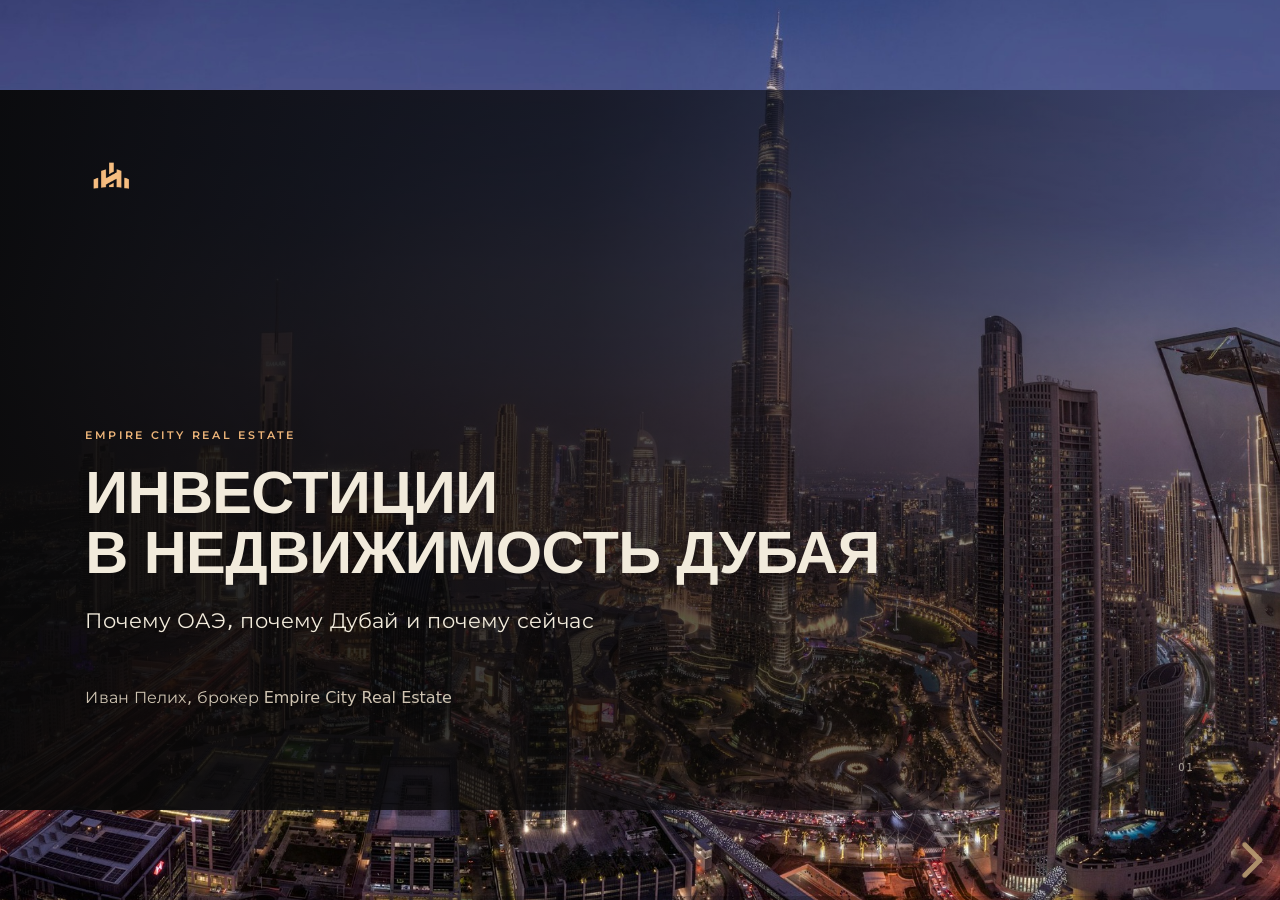
==== villa-del-garda/index.html @ b0115a9f "Add files via upload" ====
<!doctype html>
<html lang="ru">
<head>
<meta charset="utf-8">
<meta name="viewport" content="width=device-width, initial-scale=1, viewport-fit=cover">
<title>Villa del Garda, Dubai Islands | Empire City Real Estate</title>
<meta name="description" content="Инвестиции в Дубай: брендированные резиденции Villa del Garda на Dubai Islands. Цены, план оплаты, доходность и расчёт ROI">
<meta property="og:type" content="website">
<meta property="og:title" content="Villa del Garda, Dubai Islands">
<meta property="og:description" content="Брендированные резиденции на первой линии марины. Презентация Empire City Real Estate">


<meta property="og:url" content="https://mrbroker971.github.io/empire-city-villa-del-garda/villa-del-garda/">
<meta name="twitter:card" content="summary_large_image">
<meta name="theme-color" content="#0E0E0E">
<link rel="stylesheet" href="../assets/fonts/fonts.css">
<link rel="stylesheet" href="../assets/vendor/reveal.css">
<link rel="stylesheet" href="deck.css">
<style>.project-logo-fallback{font-family:Georgia,serif;font-size:clamp(22px,3vw,42px);letter-spacing:.1em;color:#f6e8ce;text-align:center}.project-logo-fallback em{font-size:.65em;font-weight:400;letter-spacing:0}</style>
</head>
<body>
<div class="reveal" data-theme="empire">
<div class="slides">

<!-- 01 ОБЛОЖКА -->
<section class="dark cover" data-background-image="../assets/dubai/u-cover-downtown-twilight.jpg" data-background-size="cover">
  <div class="cover-shade"></div>
  <div class="slide">
    <img class="cover-logo" src="../assets/brand/logo-mark.png" alt="Empire City Real Estate">
    <div class="cover-body">
      <p class="label">Empire City Real Estate</p>
      <h1>Инвестиции<br>в недвижимость Дубая</h1>
      <p class="lead">Почему ОАЭ, почему Дубай и почему сейчас</p>
    </div>
    <p class="cover-meta">Иван Пелих, брокер Empire City Real Estate</p>
  </div>
  <aside class="notes"><p><em>Обложка · 0:30</em></p><p><strong>Говорим:</strong> Александр, добрый день! Ещё раз спасибо, что нашли время. Меня зовут Иван, компания Empire City Real Estate, Дубай. Вы меня хорошо видите и слышите? Экран виден?</p><p><strong>Говорим:</strong> Предлагаю такой план: пару слов о себе и компании, затем коротко почему именно Дубай и почему сейчас, а потом самое интересное: район и конкретный проект с цифрами. Займёт минут 25. Удобно?</p><p><strong>Вопрос клиенту:</strong> Прежде чем начнём: вы рассматриваете покупку скорее для инвестиций или для собственного проживания?</p><p><strong>Действие:</strong> Бюджет уже известен с первого созвона, здесь уточняем только цель покупки.</p><p><strong>Действие:</strong> Запомни ответы клиента: на них опираешься весь звонок.</p></aside>
</section>

<!-- 02 КОНСУЛЬТАНТ -->
<section class="light split">
  <div class="slide">
    <div class="split-text">
      <p class="label">Ваш консультант</p>
      <h2>Иван Пелих</h2>
      <p class="sub">Брокер, Empire City Real Estate</p>
      <div class="contact">
        <div><span class="k">Телефон / WhatsApp</span><span class="v">+971 55 206 50 01</span></div>
        <div><span class="k">E-mail</span><span class="v">Pelikh.I@empire-city-uae.com</span></div>
      </div>
      <ul class="ticks">
        <li>Опыт в управлении краткосрочной арендой в Дубае: знаю реальную загрузку и доходность объектов на Airbnb и Booking.com</li>
        <li>Считаю инвестицию на цифрах: ROI, доходность аренды, рост стоимости</li>
        <li>Веду сделку от подбора проекта до получения ключей и сдачи в аренду</li>
      </ul>
    </div>
    <div class="split-img" style="background-image:url(../assets/dubai/u-museum-future.jpg)"></div>
  </div>
  <aside class="notes"><p><em>О себе · 0:40</em></p><p><strong>Говорим:</strong> Пару слов о себе. Я работаю в Дубае в сфере недвижимости, долгосрочной и краткосрочной аренды. У меня большой опыт работы revenue менеджером в компании по управлению арендой: я отвечаю за то, сколько зарабатывают квартиры собственников, управляю ценами и загрузкой каждый день. Моя сильная сторона в том, что я вижу доходность изнутри: реальную загрузку квартир, цены на Airbnb и Booking.com, прогноз спроса.</p><p><strong>Говорим:</strong> Поэтому я считаю инвестицию не по рекламным буклетам, а по реальным цифрам: сколько вы вложите, сколько получите от аренды и сколько можно заработать на росте цены.</p><p><strong>Говорим:</strong> И веду вас от подбора проекта до получения ключей и сдачи квартиры в аренду.</p><p><strong>Переход:</strong> Теперь буквально минуту о компании, с которой вы работаете.</p></aside>
</section>

<!-- 03 О КОМПАНИИ -->
<section class="light">
  <div class="slide">
    <p class="label">О компании</p>
    <h2>Empire City Real Estate</h2>
    <p class="sub">Международное агентство недвижимости Дубая, часть Empire Group</p>
    <div class="stats four">
      <div><b>10 лет</b><span>на рынке и опыта работы с инвесторами</span></div>
      <div><b>203</b><span>официальных контракта с застройщиками Дубая</span></div>
      <div><b>150+</b><span>брокеров в Дубае</span></div>
      <div><b>1000+</b><span>сотрудников Empire Group в России</span></div>
    </div>
    <div class="company-row">
      <div class="company-text">
        <h4>Кто мы</h4>
        <p>Специализируемся на первичной недвижимости Дубая для клиентов из США, Канады, Великобритании, Европы, Центральной Азии и стран СНГ.</p>
        <h4>Юридический статус</h4>
        <p>Зарегистрированы в DLD, RERA и DED, лицензия № 1134004.</p>
      </div>
      <div class="logos">
        <img class="featured" src="../assets/brand/dev/mr8.png" alt="Mr. Eight Development"><img src="../assets/brand/dev/emaar.png" alt="Emaar"><img src="../assets/brand/dev/damac.png" alt="Damac"><img src="../assets/brand/dev/nakheel.png" alt="Nakheel">
        <img src="../assets/brand/dev/omniyat.png" alt="Omniyat"><img src="../assets/brand/dev/imtiaz.png" alt="Imtiaz"><img src="../assets/brand/dev/ellington.png" alt="Ellington"><img src="../assets/brand/dev/object1.png" alt="Object 1">
        <img src="../assets/brand/dev/danube.png" alt="Danube"><img src="../assets/brand/dev/bnw.png" alt="BNW">
      </div>
    </div>
  </div>
  <aside class="notes"><p><em>О компании · 0:40</em></p><p><strong>Говорим:</strong> Empire City Real Estate это международное агентство в составе Empire Group. Мы 10 лет работаем с инвесторами и за это время стали одним из заметных игроков на рынке новостроек Дубая: застройщики нас знают и доверяют нам своих клиентов.</p><p><strong>Говорим:</strong> Мы специализируемся на новостройках Дубая и работаем с клиентами по всему миру. У компании 203 официальных контракта с застройщиками. Вот логотипы: это и Emaar, и Sobha, и Nakheel, и MR. EIGHT, проект которого я покажу сегодня.</p><p><strong>Говорим:</strong> Компания зарегистрирована в Земельном департаменте Дубая и у регулятора RERA, номер лицензии на слайде. Всё прозрачно.</p></aside>
</section>

<!-- 04 ПОЧЕМУ С НАМИ -->
<section class="dark">
  <div class="slide">
    <p class="label">Почему выгодно работать с нами</p>
    <h2>Партнёрство, созданное<br>для результата</h2>
    <div class="grid3 features">
      <div><h4>Только проверенные застройщики</h4><p>Девелоперы с подтверждённой репутацией и историей сдачи объектов в срок.</p></div>
      <div><h4>Закрытые предложения</h4><p>Доступ к юнитам до выхода на открытый рынок: лучшие планировки и цены.</p></div>
      <div><h4>Инвестиционная аналитика</h4><p>Расчёт ROI, доходности аренды и роста стоимости по каждому проекту.</p></div>
      <div><h4>Полная прозрачность</h4><p>Официальный договор SPA, регистрация в DLD, деньги только на escrow счёт застройщика.</p></div>
      <div><h4>Агентство не принимает деньги</h4><p>Все платежи идут напрямую застройщику под контролем государства.</p></div>
      <div><h4>Empire Academy</h4><p>Собственный учебный центр: брокеры разбираются в аналитике рынка, а не просто продают.</p></div>
    </div>
  </div>
  <aside class="notes"><p><em>Почему с нами · 0:40</em></p><p><strong>Говорим:</strong> Самое важное здесь одно: агентство вообще не принимает деньги клиентов. Все платежи идут напрямую на escrow счёт застройщика, который контролирует государство. Это закон Дубая, и он защищает покупателя.</p><p><strong>Говорим:</strong> Плюс у нас есть доступ к закрытым предложениям. За 10 лет на рынке застройщики нам доверяют, а мы работаем только с проверенными девелоперами. Поэтому лучшие планировки наши клиенты видят ещё до выхода на открытый рынок. И по каждому проекту мы делаем расчёт доходности, решение принимается на цифрах.</p></aside>
</section>

<!-- 05 КАК МЫ ВЕДЁМ КЛИЕНТА -->
<section class="light">
  <div class="slide">
    <p class="label">Сопровождение</p>
    <h2>Как мы ведём клиента от А до Я</h2>
    <ol class="steps">
      <li><i>1</i><b>Диагностика целей</b><span>доход, сохранение капитала, переезд, виза</span></li>
      <li><i>2</i><b>Подбор проектов</b><span>только под ваши цели и бюджет</span></li>
      <li><i>3</i><b>Встреча</b><span>онлайн или в офисе</span></li>
      <li><i>4</i><b>Встреча с застройщиком</b><span>шоурум, планировки, условия</span></li>
      <li><i>5</i><b>Бронирование</b><span>фиксация юнита и цены</span></li>
      <li><i>6</i><b>SPA, DLD, escrow</b><span>договор и регистрация сделки</span></li>
      <li><i>7</i><b>До получения ключей</b><span>контроль платежей и стройки</span></li>
      <li><i>8</i><b>Аренда или перепродажа</b><span>помогаем заработать на объекте</span></li>
    </ol>
  </div>
  <aside class="notes"><p><em>Как мы ведём клиента · 0:30</em></p><p><strong>Говорим:</strong> Так выглядит путь клиента: от понимания ваших целей до получения ключей и сдачи квартиры в аренду. Сегодня мы с вами решаем первые 2 пункта. Всё можно сделать удалённо, приезжать в Дубай не обязательно.</p><p><strong>Переход:</strong> А теперь давайте поговорим о самом главном: почему вообще Дубай.</p></aside>
</section>

<!-- 06 ОАЭ -->
<section class="dark split reverse">
  <div class="slide">
    <div class="split-img" style="background-image:url(../assets/dubai/u-palm-aerial.jpg)"></div>
    <div class="split-text">
      <p class="label">Объединённые Арабские Эмираты</p>
      <h2>Семь эмиратов,<br>одна сильная страна</h2>
      <ul class="facts">
        <li><b data-static>1971</b><span>год образования федерации, с тех пор политическая стабильность</span></li>
        <li><b data-static>3,6725</b><span>дирхам привязан к доллару США с 1997 года: курс не меняется</span></li>
        <li><b>200+</b><span>национальностей живут и работают в стране</span></li>
        <li><b data-static>№ 1</b><span>Абу Даби 10 лет подряд самый безопасный город мира по Numbeo</span></li>
      </ul>
      <p class="note">Абу Даби: столица. Дубай: деловой и туристический центр. Шарджа, Аджман, Умм Эль Кувейн, Рас Эль Хайма, Фуджейра.</p>
    </div>
  </div>
  <aside class="notes"><p><em>ОАЭ · 0:40</em></p><p><strong>Вопрос клиенту:</strong> Вы бывали в Дубае? В каком районе останавливались?</p><p><strong>Говорим:</strong> ОАЭ это семь эмиратов, Дубай среди них деловой и туристический центр. Страна стабильна с 1971 года.</p><p><strong>Говорим:</strong> Для инвестора очень важный момент: дирхам привязан к доллару США с 1997 года, курс 3,6725 не меняется. То есть ваш доход фактически в долларах, без курсовых рисков.</p><p><strong>Говорим:</strong> И это одна из самых безопасных стран мира.</p></aside>
</section>

<!-- 07 ДУБАЙ В ЦИФРАХ -->
<section class="light">
  <div class="slide">
    <p class="label">Почему Дубай</p>
    <h2>Город, в который едут жить,<br>работать и отдыхать</h2>
    <div class="stats four big">
      <div><b>4,8 млн</b><span>жителей в сентябре 2026, плюс 226 885 человек с начала года</span></div>
      <div><b>19,6 млн</b><span>иностранных туристов в 2025, третий рекордный год подряд</span></div>
      <div><b>95,2 млн</b><span>пассажиров DXB в 2025: самый загруженный международный аэропорт мира</span></div>
      <div><b>9 800</b><span>миллионеров переезжают в ОАЭ в 2025, первое место в мире</span></div>
    </div>
    <p class="punch">Население растёт быстрее, чем строится жильё. Это и есть спрос на вашу аренду.</p>
  </div>
  <aside class="notes"><p><em>Дубай в цифрах · 0:50</em></p><p><strong>Говорим:</strong> Посмотрите на цифры. В Дубае уже 4,8 миллиона жителей, и только с начала этого года город вырос почти на 230 тысяч человек. Это примерно 25 тысяч новых жителей каждый месяц.</p><p><strong>Говорим:</strong> Туристов почти 20 миллионов в год, третий рекордный год подряд. Аэропорт DXB самый загруженный международный аэропорт мира. И ОАЭ первое место в мире по притоку миллионеров.</p><p><strong>Говорим:</strong> Вывод простой: население растёт быстрее, чем строится жильё. Это и есть спрос на вашу аренду.</p></aside>
</section>

<!-- 08 РЫНОК -->
<section class="dark" data-background-image="../assets/dubai/u-marina-towers.jpg" data-background-size="cover">
  <div class="shade"></div>
  <div class="slide">
    <p class="label">Рынок недвижимости 2025</p>
    <h2>Пятый рекордный год подряд</h2>
    <div class="stats four">
      <div><b>917 млрд</b><i class="usd">≈ $250 млрд</i><span>AED, объём всех сделок с недвижимостью, плюс 20% к 2024</span></div>
      <div><b>270 000</b><span>сделок за год, тоже рекорд</span></div>
      <div><b>+19,8%</b><span>рост цен на жильё за 2025, виллы +25,1%, квартиры +14,2%</span></div>
      <div><b>129 400</b><span>новых инвесторов вошли на рынок за год</span></div>
    </div>
    <div class="mk-row"><div><b>+5% / +11%</b><span>рост аренды квартир и вилл за 2025</span></div><div><b>+31%</b><span>объём сделок в 1 квартале 2026 к 1 кварталу 2025</span></div><p>Рынок растёт с 2021 года без перерыва, и его поддерживает реальный спрос</p></div>
  </div>
  <aside class="notes"><p><em>Рынок недвижимости · 0:40</em></p><p><strong>Говорим:</strong> Рынок недвижимости пятый год подряд ставит рекорды: в 2025 году сделок на 917 миллиардов дирхамов, это плюс 20% к прошлому году. Цены на жильё выросли почти на 20%.</p><p><strong>Говорим:</strong> Аренда тоже растёт: квартиры плюс 5%, виллы плюс 11% за год. И 2026 год продолжает тренд: в первом квартале сделок на 31% больше, чем год назад.</p><p><strong>Говорим:</strong> Важно, что рост держится на реальном спросе: люди переезжают и им нужно где то жить.</p></aside>
</section>

<!-- 09 ДОХОДНОСТЬ -->
<section class="light">
  <div class="slide">
    <p class="label">Доходность от аренды</p>
    <h2>Деньги работают в Дубае<br>почти вдвое эффективнее</h2>
    <div class="yield">
      <div class="bars">
        <div class="bar hi"><span class="city">Дубай</span><span class="track"><span class="fillbar" style="--lo:6;--hi:8"></span></span><span class="val">6 до 8%</span></div>
        <div class="bar"><span class="city">Лондон</span><span class="track"><span class="fillbar" style="--lo:3;--hi:5"></span></span><span class="val">3 до 5%</span></div>
        <div class="bar"><span class="city">Нью Йорк</span><span class="track"><span class="fillbar" style="--lo:3;--hi:5"></span></span><span class="val">3 до 5%</span></div>
        <div class="bar"><span class="city">Сингапур</span><span class="track"><span class="fillbar" style="--lo:3;--hi:5"></span></span><span class="val">3 до 5%</span></div>
        <div class="scale"><span>0%</span><span>2%</span><span>4%</span><span>6%</span><span>8%</span><span>10%</span></div>
      </div>
      <div class="yield-side">
        <p><b>7 до 9%</b> валовая доходность в JVC, Business Bay и Dubai South</p>
        <p><b data-static>Студии и 1BR</b> дают самую высокую доходность в мастер комьюнити с хорошей транспортной доступностью</p>
        <p class="src">Средняя доходность жилой недвижимости, Khaleej Times, 2026</p>
      </div>
    </div>
  </div>
  <aside class="notes"><p><em>Доходность · 0:40</em></p><p><strong>Говорим:</strong> Теперь о доходности. В Дубае аренда приносит в среднем от 6 до 8% годовых. В Лондоне, Нью Йорке или Сингапуре от 3 до 5%. То есть ваши деньги здесь работают почти вдвое эффективнее.</p><p><strong>Вопрос клиенту:</strong> А вам знакома доходность недвижимости в вашем городе? С чем сравниваете?</p></aside>
</section>

<!-- 10 НАЛОГИ И ЗАЩИТА -->
<section class="dark split">
  <div class="slide">
    <div class="split-text">
      <p class="label">Налоги и защита инвестора</p>
      <h2>Вы оставляете себе<br>весь доход</h2>
      <div class="zero">
        <div><b>0%</b><span>налог на доход физических лиц, включая аренду</span></div>
        <div><b>0%</b><span>налог на прирост капитала при продаже</span></div>
        <div><b>0%</b><span>ежегодного налога на недвижимость</span></div>
      </div>
      <ul class="ticks">
        <li>Единоразовый сбор DLD 4% при регистрации сделки</li>
        <li>Платежи за off plan только на escrow счёт под контролем DLD и RERA</li>
        <li>План оплаты привязан к этапам строительства</li>
        <li>Отдельный суд по спорам в сфере недвижимости</li>
      </ul>
    </div>
    <div class="split-img" style="background-image:url(../assets/dubai/u-burj-al-arab-beach.jpg)"></div>
  </div>
  <aside class="notes"><p><em>Налоги и защита · 0:40</em></p><p><strong>Говорим:</strong> Ещё одна причина: налоги. В Дубае 0% налога на доход от аренды, 0% на прирост капитала при продаже и нет ежегодного налога на недвижимость. Есть только разовый сбор 4% при регистрации сделки.</p><p><strong>Говорим:</strong> Плюс защита покупателя: платежи только на escrow счёт, график оплаты во многих кейсах привязан к этапам стройки, есть отдельный суд по недвижимости.</p><p><strong>Действие:</strong> Если клиент спросит «а дома мне придётся платить налог с этой аренды?»: в ОАЭ налога нет, но страна, где он налоговый резидент, может облагать доход из за рубежа. Не обещай, что налогов не будет совсем. Ответ: «В ОАЭ 0%. Как декларировать доход в вашей стране, лучше уточнить у налогового консультанта».</p></aside>
</section>

<!-- 11 GOLDEN VISA -->
<section class="light split reverse">
  <div class="slide">
    <div class="split-img" style="background-image:url(../assets/dubai/u-marina-walk.jpg)"></div>
    <div class="split-text">
      <p class="label">Резидентство</p>
      <h2>Golden Visa<br>на 10 лет</h2>
      <div class="stats two">
        <div><b>2 млн AED</b><i class="usd">≈ $545 000</i><span>минимальная стоимость недвижимости</span></div>
        <div><b>10 лет</b><span>с продлением без ограничений</span></div>
      </div>
      <ul class="ticks">
        <li>Виза для всей семьи: супруг, дети и родители</li>
        <li>Подходит off plan от одобренного застройщика</li>
        <li>Подходит объект в ипотеке при NOC от банка</li>
        <li>С 20 февраля 2026 отменено требование платить 50% сразу</li>
        <li>Можно объединить несколько объектов</li>
      </ul>
    </div>
  </div>
  <aside class="notes"><p><em>Golden Visa · 0:30</em></p><p><strong>Говорим:</strong> И бонус: при покупке от 2 миллионов дирхамов вы получаете Golden Visa на 10 лет для всей семьи, включая родителей. Подходит и строящаяся недвижимость, и квартира в ипотеке.</p><p><strong>Говорим:</strong> Проект, который я покажу, проходит по этому порогу.</p></aside>
</section>

<!-- 12 DUBAI 2040: CITY MAP -->
<section class="dark map-slide">
  <div class="slide">
    <p class="label">Стратегия города</p>
    <h2>Dubai 2040: где растёт город</h2>
    <div class="mapwrap">
      <svg class="dmap" viewBox="0 0 1664 700" role="img" aria-label="Карта Дубая: пять городских центров 2040, Dubai Islands и DLRC">
<defs><symbol id="i-burj" viewBox="0 0 24 24"><path d="M12 .5 L12.9 8 L14.4 11.5 L15.6 23 L8.4 23 L9.6 11.5 L11.1 8 Z"/></symbol><symbol id="i-sail" viewBox="0 0 24 24"><path d="M7 23 V2.5 H8.4 Q19.5 9 16.5 23 Z M9.6 6 V21 H14.8 Q16.6 11 9.6 6 Z" fill-rule="evenodd"/></symbol><symbol id="i-atlantis" viewBox="0 0 24 24"><path d="M2.5 23 V11 H7 V6.5 H17 V11 H21.5 V23 H14 V17 Q12 13.5 10 17 V23 Z"/></symbol><symbol id="i-plane" viewBox="0 0 24 24"><path d="M21 15.5v-2l-7.5-4.7V3.6a1.5 1.5 0 0 0-3 0v5.2L3 13.5v2l7.5-2.3v5L8.5 19.7v1.6L12 20.3l3.5 1v-1.6l-2-1.5v-5z"/></symbol><symbol id="i-globe" viewBox="0 0 24 24"><path d="M12 2.5a9.5 9.5 0 1 0 0 19a9.5 9.5 0 1 0 0-19Zm0 1.6c1.6 1.7 2.6 4.6 2.6 7.9s-1 6.2-2.6 7.9c-1.6-1.7-2.6-4.6-2.6-7.9s1-6.2 2.6-7.9Zm-7.9 7.1h15.8v1.6H4.1Z" fill-rule="evenodd"/></symbol><symbol id="i-wheel" viewBox="0 0 24 24"><path d="M12 2.5a8.5 8.5 0 1 0 0 17a8.5 8.5 0 1 0 0-17Zm0 1.6a6.9 6.9 0 1 1 0 13.8a6.9 6.9 0 1 1 0-13.8Z M11.3 4.5h1.4v15h-1.4Z M4.5 10.3h15v1.4h-15Z M9 23h6l-3-3.5Z" fill-rule="evenodd"/></symbol><symbol id="i-frame" viewBox="0 0 24 24"><path d="M5 2 H19 V23 H5 Z M8 5.5 V19 H16 V5.5 Z" fill-rule="evenodd"/></symbol><symbol id="i-dome" viewBox="0 0 24 24"><path d="M2.5 21 Q12 1 21.5 21 Z M6.5 19 Q12 7.5 17.5 19 Z" fill-rule="evenodd"/><path d="M1.5 21h21v1.6h-21z"/></symbol></defs>
<rect class="sea" x="0" y="0" width="1664" height="700"/>
<path class="land" fill-rule="evenodd" d="M696.1 13.6 L694.0 12.2 L692.4 12.2 L691.8 13.3 L692.3 14.4 L694.1 14.6 L694.9 15.6 L696.1 13.6Z M685.1 6.4 L682.6 6.5 L681.8 9.8 L684.4 10.0 L685.3 7.3 L686.2 8.7 L687.6 8.9 L686.9 7.3 L685.1 6.4Z M686.3 12.5 L689.7 16.1 L691.3 14.2 L687.0 12.1 L686.3 12.5Z M683.6 15.6 L684.3 17.4 L688.2 18.3 L690.0 22.8 L692.8 22.5 L693.1 23.0 L694.1 21.5 L693.9 19.6 L692.2 16.6 L688.4 16.6 L687.1 14.0 L684.6 13.9 L683.6 15.6Z M681.6 12.2 L678.3 13.4 L677.5 14.4 L678.0 15.5 L682.1 14.3 L681.6 12.2Z M683.8 21.4 L685.4 23.2 L687.1 22.6 L687.8 18.9 L685.3 19.5 L683.8 21.4Z M679.5 18.3 L683.0 16.8 L682.3 15.1 L679.6 15.8 L678.7 17.5 L679.5 18.3Z M681.2 21.7 L683.1 20.8 L683.1 19.0 L682.0 18.2 L680.9 18.6 L680.4 20.1 L681.2 21.7Z M681.9 26.0 L682.8 28.8 L684.9 29.1 L685.0 26.1 L683.3 25.4 L681.9 26.0Z M674.6 22.2 L675.4 25.1 L679.2 24.5 L678.4 22.2 L676.9 20.9 L674.6 22.2Z M675.7 28.4 L675.2 30.1 L676.6 31.6 L678.7 31.6 L681.0 30.4 L680.6 28.8 L679.3 27.9 L675.7 28.4Z M678.7 -9.5 L657.8 -0.9 L644.8 8.4 L631.0 16.7 L625.2 21.6 L621.9 25.7 L619.3 30.1 L610.9 48.5 L608.9 55.2 L608.3 61.8 L609.2 55.2 L611.2 48.6 L619.7 30.2 L625.4 21.9 L631.2 17.0 L643.2 9.8 L655.1 1.1 L678.7 -9.5Z M670.9 22.4 L668.6 23.8 L668.3 25.6 L671.5 26.0 L672.6 23.9 L670.9 22.4Z M670.2 27.4 L670.1 29.0 L670.8 29.6 L673.0 29.3 L674.3 28.0 L672.8 26.7 L670.2 27.4Z M662.8 35.2 L665.1 35.9 L666.0 35.0 L665.1 33.0 L662.8 33.6 L662.8 35.2Z M666.2 37.0 L665.2 38.9 L666.6 41.3 L670.5 40.6 L670.5 39.0 L668.3 36.8 L666.2 37.0Z M660.7 38.8 L661.8 35.5 L660.8 33.9 L659.2 35.0 L658.7 37.4 L659.5 39.1 L660.7 38.8Z M661.3 43.3 L660.6 45.9 L661.4 48.9 L663.9 49.3 L664.7 47.9 L663.6 46.7 L663.5 43.5 L662.5 42.8 L661.3 43.3Z M657.1 44.5 L658.8 44.9 L659.6 43.8 L658.7 40.2 L657.4 38.7 L655.4 40.1 L657.1 44.5Z M636.6 41.5 L633.7 42.9 L634.2 44.8 L633.2 46.5 L624.4 47.8 L626.2 51.1 L623.8 56.2 L624.2 57.2 L625.4 57.6 L626.7 60.7 L629.4 60.4 L631.9 62.3 L634.1 61.4 L634.8 59.0 L630.6 57.6 L628.4 55.6 L629.1 52.5 L631.5 51.2 L634.7 53.0 L637.5 49.2 L642.1 48.9 L644.3 47.8 L646.3 48.2 L646.3 45.9 L647.5 43.9 L646.3 40.2 L647.9 35.4 L650.3 33.5 L654.8 32.0 L654.8 29.0 L657.0 26.7 L659.3 26.7 L660.9 28.5 L662.3 28.0 L662.7 25.7 L660.4 22.8 L661.3 19.5 L663.5 18.1 L665.7 18.0 L667.8 15.2 L672.1 15.4 L672.0 13.8 L667.7 10.0 L664.8 12.8 L660.8 13.7 L657.8 15.7 L657.2 18.7 L651.0 23.0 L647.7 28.5 L643.3 31.1 L639.0 35.3 L635.6 37.0 L636.0 39.6 L638.3 39.0 L639.6 41.3 L640.4 41.2 L640.9 39.0 L642.7 39.1 L643.2 40.9 L642.5 44.1 L640.9 45.3 L637.3 44.5 L636.0 42.7 L636.6 41.5Z M655.1 52.0 L658.6 51.6 L660.0 50.4 L660.0 49.1 L657.7 48.4 L655.2 49.4 L654.5 50.1 L655.1 52.0Z M654.5 44.6 L652.0 44.6 L650.8 45.5 L650.9 47.9 L652.5 48.8 L655.4 47.4 L656.0 45.8 L654.5 44.6Z M654.4 54.5 L655.7 56.5 L656.5 56.3 L658.9 54.6 L658.9 53.0 L656.3 52.4 L654.4 54.5Z M652.9 51.9 L651.8 50.8 L650.1 51.2 L649.0 53.0 L649.3 54.1 L651.4 54.7 L652.7 53.4 L652.9 51.9Z M645.0 51.0 L644.1 52.5 L644.5 54.2 L645.3 55.3 L647.6 56.1 L648.3 53.2 L645.0 51.0Z M648.1 56.2 L647.6 59.4 L649.5 59.5 L652.9 57.1 L651.8 55.8 L648.1 56.2Z M645.0 59.0 L645.3 58.2 L644.1 58.1 L642.9 60.6 L644.3 63.2 L646.1 64.5 L646.5 62.0 L645.0 59.0Z M451.3 147.6 L458.8 143.8 L466.0 141.3 L468.3 142.4 L469.4 141.2 L484.0 139.8 L485.8 140.5 L488.0 139.4 L492.6 139.7 L494.3 141.2 L498.5 142.4 L502.6 142.3 L507.5 145.2 L513.8 145.8 L521.7 151.0 L529.9 160.9 L533.7 169.6 L534.6 173.3 L538.6 173.9 L539.6 173.0 L538.2 165.7 L534.7 157.7 L530.4 151.5 L522.7 144.4 L512.5 138.4 L501.7 134.7 L491.7 132.9 L481.4 132.6 L464.2 135.4 L451.9 140.5 L444.8 145.0 L437.8 151.3 L431.8 159.0 L428.2 166.2 L426.4 174.9 L427.7 175.3 L431.6 172.7 L434.8 165.2 L438.6 159.1 L445.3 152.0 L451.3 147.6Z M479.8 148.4 L478.9 151.5 L477.6 152.1 L473.7 149.0 L472.2 149.4 L471.7 150.5 L478.4 158.6 L479.8 161.1 L479.3 162.0 L473.9 157.0 L467.2 152.9 L463.8 151.6 L462.2 153.0 L463.6 154.9 L468.3 156.8 L473.8 160.5 L479.8 166.1 L479.7 167.2 L470.0 162.1 L463.5 160.1 L452.5 158.1 L450.2 159.0 L449.8 160.4 L450.4 162.2 L451.8 162.9 L460.2 162.7 L468.1 164.6 L474.8 167.4 L480.4 170.9 L480.3 171.6 L471.3 168.4 L463.7 167.2 L446.0 168.3 L442.3 169.1 L441.8 170.6 L442.1 172.3 L444.1 173.2 L451.6 170.6 L464.2 170.3 L473.4 171.9 L480.4 175.1 L473.1 173.8 L466.3 173.7 L457.6 175.0 L444.0 180.5 L441.5 183.3 L441.0 184.9 L443.2 185.3 L454.6 179.3 L461.6 177.3 L473.5 176.6 L480.5 177.9 L480.6 178.7 L472.3 178.8 L463.9 180.7 L457.9 182.9 L450.5 187.2 L446.3 191.1 L445.7 192.8 L447.9 193.1 L456.0 187.3 L463.2 183.9 L470.4 181.9 L480.8 181.0 L480.7 181.8 L472.4 184.1 L465.2 187.6 L453.8 196.3 L452.5 198.4 L454.0 200.6 L455.1 200.3 L463.6 192.3 L468.2 189.3 L474.8 186.2 L481.0 184.3 L472.9 188.8 L467.6 193.4 L460.4 203.4 L461.5 204.8 L463.2 204.2 L470.1 194.6 L476.1 189.9 L481.1 187.5 L481.1 190.7 L478.2 193.1 L477.3 195.9 L477.6 197.8 L471.8 197.8 L470.4 199.1 L471.7 199.0 L474.3 202.2 L473.0 203.7 L473.6 203.4 L474.7 204.9 L476.5 209.4 L477.8 230.9 L477.3 232.0 L476.3 231.4 L478.3 232.6 L483.0 234.1 L485.7 234.4 L489.3 233.6 L494.1 229.9 L492.9 229.4 L492.1 227.3 L491.4 218.3 L492.1 215.2 L494.0 214.2 L496.6 214.2 L497.6 215.1 L499.2 214.7 L499.7 213.8 L499.2 209.0 L498.0 208.4 L496.6 210.1 L492.7 210.5 L490.8 208.4 L490.9 203.2 L493.7 201.4 L494.5 201.9 L493.8 201.2 L495.7 198.0 L496.5 197.0 L497.4 197.3 L496.0 196.2 L490.2 196.9 L490.3 195.0 L489.0 192.3 L486.0 190.3 L485.7 187.2 L490.7 188.9 L496.9 192.7 L501.8 197.2 L505.0 201.7 L506.9 202.0 L508.1 200.9 L504.6 196.2 L495.7 188.3 L485.3 184.0 L498.9 187.6 L503.4 189.8 L513.1 196.7 L514.3 196.7 L515.5 194.9 L513.4 192.4 L508.6 189.0 L501.5 185.4 L492.7 182.6 L485.4 181.5 L485.4 180.7 L497.8 180.6 L507.2 182.7 L519.0 188.8 L520.3 188.8 L521.3 187.9 L520.5 186.0 L516.8 183.7 L510.8 180.7 L505.1 178.9 L499.7 178.0 L485.0 178.2 L484.7 177.7 L494.0 175.1 L501.6 174.5 L508.5 175.0 L513.6 176.4 L523.7 180.6 L524.9 179.8 L524.1 177.6 L522.2 176.3 L510.4 172.4 L505.8 171.7 L495.2 172.0 L484.8 174.9 L485.8 173.5 L490.9 170.9 L502.0 167.5 L512.7 166.7 L520.0 168.4 L522.0 167.6 L522.8 165.7 L521.8 164.6 L519.8 164.0 L505.5 164.0 L494.0 166.7 L484.5 171.3 L484.2 170.7 L490.1 166.0 L495.3 163.0 L504.4 159.7 L512.8 158.8 L513.5 155.8 L512.2 154.5 L510.4 154.3 L498.9 158.0 L489.8 162.7 L484.3 167.1 L484.0 166.3 L487.4 161.8 L491.4 157.8 L499.3 152.3 L500.1 150.3 L498.2 149.5 L491.0 154.4 L484.1 161.9 L483.7 160.9 L484.8 158.2 L490.3 150.5 L490.3 148.8 L489.2 148.0 L488.2 148.2 L484.7 151.6 L483.3 150.9 L481.4 148.0 L479.8 148.4Z M439.0 199.1 L434.6 192.4 L431.2 181.9 L431.1 178.3 L430.0 177.6 L426.1 180.2 L426.3 184.6 L429.0 194.0 L433.3 201.2 L438.8 207.3 L446.2 213.0 L453.9 217.1 L456.9 216.3 L457.4 214.7 L457.1 213.7 L456.8 215.6 L455.6 216.6 L452.7 216.1 L453.9 213.8 L453.4 210.5 L445.7 205.6 L439.0 199.1Z M407.2 184.1 L407.9 184.5 L413.3 174.5 L412.7 174.2 L407.2 184.1Z M408.0 198.9 L408.7 199.3 L414.1 189.3 L413.5 189.0 L408.0 198.9Z M425.1 214.1 L422.9 219.5 L423.6 218.3 L424.7 219.1 L426.7 218.3 L438.1 222.8 L438.5 221.8 L444.6 224.3 L446.3 220.3 L428.5 213.1 L428.2 213.8 L426.5 213.4 L425.1 214.1Z M392.9 248.0 L396.2 254.4 L398.3 254.6 L399.3 256.3 L404.2 256.1 L408.0 253.3 L415.0 255.6 L417.4 255.0 L419.3 253.1 L421.9 255.0 L423.9 253.0 L424.8 254.5 L428.2 255.3 L429.5 255.3 L431.0 254.0 L432.3 255.4 L433.8 255.7 L435.9 254.3 L436.3 257.1 L441.3 257.4 L442.8 254.4 L444.5 253.7 L443.4 230.9 L440.2 226.4 L439.1 225.8 L437.1 226.4 L436.0 228.4 L434.2 229.4 L435.0 232.6 L436.9 233.9 L435.7 236.1 L429.0 240.3 L421.9 242.4 L412.5 243.6 L400.2 243.2 L397.1 241.3 L397.1 240.6 L398.6 239.9 L398.3 239.4 L393.0 242.9 L392.9 248.0Z M398.1 237.2 L397.7 237.1 L397.8 237.3 L398.1 237.2Z M398.3 238.9 L398.0 238.7 L398.0 238.9 L398.3 238.9Z M194.6 182.4 L192.6 183.4 L195.2 182.3 L234.6 210.9 L235.8 209.7 L230.8 205.9 L232.0 205.3 L232.3 203.9 L236.1 202.8 L237.5 201.0 L240.2 202.7 L240.8 202.4 L246.3 195.1 L250.8 196.9 L250.5 198.1 L254.2 199.9 L254.3 201.3 L247.2 214.2 L243.6 218.7 L236.7 211.6 L242.9 218.6 L243.1 220.0 L240.9 223.3 L242.3 224.1 L243.1 223.7 L257.7 198.6 L257.1 197.3 L244.6 191.0 L252.2 176.8 L252.2 175.7 L251.3 175.2 L226.3 169.6 L251.9 176.1 L249.1 181.7 L248.0 181.6 L247.6 182.4 L247.5 178.9 L246.6 178.1 L244.5 178.2 L243.8 176.5 L243.2 180.4 L241.2 180.1 L240.1 181.5 L237.2 181.0 L232.1 181.7 L228.0 179.8 L227.9 177.5 L229.0 176.5 L223.9 176.2 L220.9 174.9 L217.8 169.4 L219.7 174.3 L222.3 176.9 L220.1 176.9 L218.2 174.1 L215.6 172.9 L211.5 174.3 L208.6 174.1 L201.6 169.3 L201.5 165.1 L204.3 165.1 L223.4 169.0 L199.8 163.8 L198.7 165.0 L198.5 174.8 L194.6 182.4Z M187.4 154.4 L175.6 157.0 L175.4 157.4 L187.5 154.9 L187.4 154.4Z M100.2 94.4 L100.1 96.5 L101.4 97.9 L102.2 95.5 L100.2 94.4Z M103.1 103.2 L102.9 106.7 L111.7 105.5 L113.3 104.6 L112.6 103.4 L111.6 103.3 L109.0 104.5 L106.3 104.7 L103.1 103.2Z M97.5 98.7 L94.6 97.8 L96.2 100.4 L97.5 98.7Z M85.9 90.9 L84.9 89.1 L83.4 88.7 L81.7 90.4 L81.6 91.5 L84.1 95.9 L86.8 95.4 L85.9 90.9Z M732.3 20.5 L727.9 23.6 L727.2 25.6 L727.6 27.1 L733.9 21.6 L733.5 20.6 L732.3 20.5Z M726.1 29.7 L726.5 31.8 L728.3 32.6 L728.9 32.0 L727.9 27.2 L726.1 29.7Z M714.3 36.1 L715.5 36.1 L718.3 33.8 L717.0 33.0 L714.8 33.7 L713.6 35.2 L714.3 36.1Z M717.8 38.1 L718.6 39.8 L720.5 39.3 L720.9 38.1 L719.0 37.4 L717.8 38.1Z M708.0 44.7 L710.8 44.0 L712.9 39.6 L712.2 38.6 L710.5 38.7 L707.9 42.8 L708.0 44.7Z M689.8 25.6 L691.4 30.8 L695.3 32.4 L695.6 30.8 L693.2 23.1 L690.1 23.7 L689.8 25.6Z M686.7 24.6 L686.0 25.6 L686.4 27.5 L688.3 28.0 L689.5 26.5 L688.3 24.7 L686.7 24.6Z M692.2 39.6 L694.0 38.8 L694.8 35.2 L693.1 33.8 L691.5 34.1 L690.0 35.4 L689.8 37.5 L692.2 39.6Z M686.7 29.8 L684.9 31.2 L685.1 32.3 L687.3 33.1 L689.5 32.6 L689.3 30.4 L686.7 29.8Z M688.0 35.7 L686.8 33.3 L684.7 34.6 L684.5 35.6 L685.8 37.0 L688.0 35.7Z M701.5 49.8 L701.2 54.6 L702.1 55.5 L705.7 54.4 L703.1 50.0 L701.5 49.8Z M681.4 33.4 L681.3 36.7 L682.9 37.5 L683.8 36.0 L683.5 32.3 L682.2 31.9 L681.4 33.4Z M685.6 41.2 L686.5 43.3 L687.8 43.4 L689.4 39.1 L687.0 38.5 L685.6 41.2Z M697.4 55.0 L698.5 55.6 L699.9 55.1 L699.9 53.0 L697.7 53.2 L697.4 55.0Z M678.2 33.3 L678.1 36.2 L679.5 36.8 L680.7 35.8 L680.6 34.4 L679.5 33.0 L678.2 33.3Z M680.3 44.4 L681.6 44.3 L683.2 41.2 L683.2 39.9 L682.0 39.2 L679.7 40.9 L680.3 44.4Z M682.3 47.8 L685.1 49.0 L685.6 43.7 L683.7 44.6 L682.3 47.8Z M670.9 45.1 L673.1 45.4 L673.9 44.3 L673.6 42.6 L672.1 42.3 L670.6 43.2 L670.9 45.1Z M671.7 46.5 L666.7 44.9 L665.6 46.8 L668.5 47.1 L669.5 48.4 L671.4 48.4 L671.7 46.5Z M672.3 51.6 L673.7 56.4 L675.6 57.4 L676.5 55.6 L676.4 54.1 L672.8 50.6 L672.3 51.6Z M676.4 60.1 L678.8 61.7 L679.6 61.5 L679.4 59.3 L677.6 57.7 L676.5 57.7 L676.4 60.1Z M665.7 51.4 L666.0 54.0 L668.0 55.0 L670.5 53.1 L670.3 51.9 L667.5 50.3 L666.6 50.3 L665.7 51.4Z M672.1 59.7 L670.9 61.0 L671.2 63.0 L674.2 64.0 L675.0 62.6 L674.7 61.2 L672.1 59.7Z M666.7 59.6 L668.8 61.1 L670.8 58.8 L670.6 56.5 L667.9 56.9 L666.7 59.6Z M663.1 59.6 L665.2 61.5 L666.0 61.2 L665.9 58.4 L665.0 57.2 L662.9 58.2 L663.1 59.6Z M659.5 55.9 L660.2 59.3 L662.4 57.8 L662.5 56.0 L661.8 55.2 L660.6 55.0 L659.5 55.9Z M669.0 67.5 L671.3 65.6 L671.3 64.0 L669.1 63.7 L667.4 65.8 L664.9 67.0 L665.2 68.4 L666.7 69.4 L668.5 69.0 L669.0 67.5Z M660.6 61.8 L659.5 64.0 L660.7 65.4 L660.9 67.3 L662.1 68.6 L663.8 68.6 L664.5 67.8 L663.6 65.9 L663.8 64.0 L660.6 61.8Z M653.8 58.7 L655.0 62.4 L655.9 63.2 L658.0 63.2 L658.3 60.8 L656.2 58.0 L654.9 57.8 L653.8 58.7Z M670.6 78.2 L672.9 79.1 L673.1 78.0 L671.6 76.8 L669.8 77.0 L670.6 78.2Z M674.7 84.8 L675.8 82.3 L671.8 80.8 L670.8 82.5 L671.0 84.5 L672.1 85.2 L674.7 84.8Z M649.5 60.0 L648.7 62.4 L650.4 62.6 L650.8 60.5 L649.5 60.0Z M655.5 67.5 L656.7 72.4 L658.3 72.5 L659.3 71.6 L659.2 68.2 L657.9 67.1 L655.5 67.5Z M651.6 63.8 L651.7 66.6 L652.5 66.8 L653.6 65.9 L652.5 63.5 L651.6 63.8Z M653.4 70.2 L654.3 69.6 L652.4 67.4 L651.3 69.0 L653.4 70.2Z M648.3 71.7 L649.6 71.6 L650.6 69.3 L649.1 68.0 L649.0 65.9 L646.5 64.6 L648.3 71.7Z M653.4 74.6 L652.5 73.1 L652.0 75.8 L652.6 77.2 L656.2 77.6 L657.8 80.3 L660.2 80.8 L659.5 79.2 L656.5 77.3 L655.8 75.3 L653.4 74.6Z M612.3 80.0 L619.2 95.9 L622.4 100.6 L631.8 108.8 L638.9 117.4 L641.6 119.6 L647.3 122.7 L639.1 117.1 L631.9 108.5 L622.8 100.4 L619.5 95.8 L613.5 82.1 L612.0 76.7 L612.4 72.9 L615.9 65.2 L616.2 62.0 L615.6 65.1 L612.1 72.8 L611.6 76.8 L612.3 80.0Z M534.7 177.0 L531.0 190.2 L527.6 195.9 L521.3 202.3 L515.4 206.3 L514.7 208.9 L516.2 212.3 L513.8 212.7 L512.5 210.1 L513.0 212.7 L515.7 213.3 L521.2 209.7 L526.7 205.0 L532.1 198.8 L535.5 193.3 L537.9 187.5 L539.3 181.5 L539.3 177.4 L534.7 177.0Z M516.8 217.6 L517.2 218.1 L517.4 218.1 L516.8 217.6Z M518.6 219.7 L518.9 220.4 L519.0 220.4 L518.6 219.7Z M511.8 225.2 L510.4 223.8 L513.2 223.6 L513.6 224.3 L512.4 224.9 L514.0 224.4 L520.0 227.1 L518.1 224.4 L519.2 223.5 L519.5 222.8 L518.8 223.6 L517.8 223.0 L514.1 219.0 L514.2 217.4 L513.8 219.6 L511.3 220.7 L498.8 221.4 L499.7 221.9 L499.5 222.7 L501.6 223.9 L502.7 222.9 L504.7 223.2 L504.8 225.0 L508.5 223.5 L511.8 225.2Z M503.7 234.7 L505.9 236.0 L507.2 235.8 L506.4 235.2 L506.8 234.6 L508.0 234.8 L508.3 235.5 L510.0 234.7 L507.4 233.5 L503.7 234.7Z M495.3 238.4 L496.5 238.6 L496.6 237.9 L495.7 237.7 L495.3 238.4Z M758.6 -9.4 L781.2 1.3 L789.9 7.5 L794.9 14.4 L806.6 34.3 L811.1 47.2 L814.9 54.3 L811.5 47.1 L807.0 34.2 L795.3 14.1 L790.1 7.3 L781.4 0.9 L758.6 -9.4Z M762.6 24.7 L763.4 23.3 L762.3 22.8 L760.8 22.9 L759.8 24.0 L760.0 24.7 L762.6 24.7Z M750.0 23.3 L750.8 22.5 L750.3 16.2 L747.5 17.7 L747.1 19.7 L748.8 22.9 L750.0 23.3Z M757.9 24.2 L756.0 22.3 L747.8 24.6 L747.2 25.9 L747.8 26.9 L751.8 26.6 L753.5 27.4 L755.2 28.5 L754.8 29.9 L756.0 30.7 L757.0 30.3 L757.9 24.2Z M744.9 22.2 L743.5 17.3 L743.6 15.9 L742.2 15.7 L738.8 18.3 L737.8 21.4 L740.9 24.0 L744.9 22.2Z M743.3 26.0 L744.1 28.8 L745.8 28.7 L746.3 27.6 L745.4 25.6 L743.3 26.0Z M750.6 31.7 L749.0 31.3 L746.9 32.7 L747.9 35.4 L749.6 36.7 L751.8 36.4 L752.5 35.1 L752.3 33.4 L750.6 31.7Z M736.6 36.4 L742.9 30.3 L740.8 28.2 L733.4 32.8 L736.6 36.4Z M738.4 35.9 L737.6 37.7 L740.8 38.5 L742.7 37.1 L743.5 33.9 L741.5 33.2 L738.4 35.9Z M739.5 40.5 L741.5 47.2 L743.9 47.0 L744.2 45.5 L741.0 40.3 L739.5 40.5Z M736.5 39.7 L735.2 39.5 L733.1 41.5 L733.6 43.0 L735.4 44.0 L737.8 42.6 L736.5 39.7Z M734.8 37.2 L731.3 34.0 L729.1 34.5 L723.0 38.2 L725.8 40.5 L730.3 38.9 L732.0 39.7 L734.8 37.2Z M738.5 45.7 L736.8 45.0 L733.0 46.1 L733.8 49.4 L734.8 49.6 L738.4 47.6 L739.0 46.9 L738.5 45.7Z M729.9 45.1 L731.8 45.3 L732.5 43.3 L732.5 42.3 L730.4 39.9 L727.9 41.5 L729.9 45.1Z M737.2 52.0 L736.0 50.5 L734.2 50.8 L732.7 52.9 L733.9 55.5 L735.9 54.2 L737.2 52.0Z M730.1 47.8 L729.0 51.9 L729.9 53.3 L731.1 53.6 L732.3 52.2 L731.4 49.9 L731.7 47.6 L730.1 47.8Z M724.3 47.3 L724.1 50.9 L725.4 52.0 L727.2 51.4 L727.8 48.8 L727.2 47.1 L725.9 46.2 L724.3 47.3Z M714.1 47.5 L716.4 45.5 L717.5 45.8 L720.0 48.7 L719.5 50.7 L719.9 51.9 L719.8 50.4 L720.4 49.1 L722.6 49.2 L719.9 50.9 L721.8 51.8 L723.0 49.1 L720.4 48.4 L718.3 46.1 L719.9 44.9 L723.9 45.7 L725.1 43.9 L723.0 42.6 L723.1 40.6 L721.2 39.3 L719.3 41.1 L715.7 39.5 L713.0 41.7 L712.3 43.9 L714.1 47.5Z M726.3 53.5 L724.4 54.7 L724.2 57.1 L725.4 58.0 L727.3 57.8 L728.3 56.5 L728.1 54.6 L726.3 53.5Z M723.8 59.8 L725.1 62.0 L727.3 62.1 L726.2 59.2 L724.3 58.8 L723.8 59.8Z M720.2 63.4 L722.1 60.7 L720.8 60.0 L720.9 59.1 L722.8 57.0 L721.5 55.7 L718.3 57.9 L719.4 60.3 L719.1 62.4 L720.2 63.4Z M710.7 47.8 L708.0 50.7 L708.6 52.3 L707.0 53.6 L706.2 55.5 L707.5 57.3 L710.3 57.0 L711.2 54.5 L709.0 53.8 L708.9 52.7 L713.7 50.7 L714.5 55.4 L711.3 56.3 L711.1 57.3 L712.1 58.7 L714.6 58.5 L715.9 57.6 L715.6 55.0 L717.5 52.8 L717.1 49.4 L713.9 50.4 L713.2 46.6 L710.7 47.8Z M721.8 65.4 L724.0 63.6 L723.4 62.6 L721.0 63.6 L720.5 65.2 L721.8 65.4Z M712.0 59.8 L712.0 61.4 L714.5 61.7 L716.0 60.4 L714.4 59.2 L712.0 59.8Z M716.3 63.6 L716.1 62.8 L714.6 62.3 L712.8 64.8 L714.1 65.7 L716.3 63.6Z M703.5 59.5 L705.1 61.9 L706.6 62.3 L708.0 61.7 L708.4 58.9 L707.0 57.5 L705.7 57.5 L703.5 59.5Z M708.9 62.9 L707.1 64.3 L707.6 65.6 L708.8 65.8 L710.4 64.8 L710.9 61.8 L709.5 61.4 L708.9 62.9Z M700.6 65.4 L703.3 65.5 L704.4 64.1 L704.3 62.9 L702.3 61.0 L700.0 61.5 L700.6 65.4Z M705.0 69.7 L702.9 72.7 L704.4 72.5 L706.5 74.9 L707.4 72.4 L709.2 71.2 L706.9 68.8 L705.0 69.7Z M708.6 82.3 L711.8 80.5 L708.5 77.5 L707.8 75.8 L704.9 74.5 L703.4 75.5 L703.8 77.1 L704.8 77.0 L707.6 78.8 L706.2 80.9 L706.7 81.9 L708.6 82.3Z M700.0 76.4 L702.3 71.2 L699.6 71.4 L697.3 75.3 L699.8 76.5 L700.1 80.8 L701.5 81.8 L704.8 79.2 L701.5 77.2 L701.6 75.9 L700.0 76.4Z M698.4 86.6 L700.7 87.0 L702.6 86.0 L703.1 85.2 L702.4 83.5 L698.8 84.5 L698.4 86.6Z M691.4 89.8 L691.6 87.8 L689.4 87.3 L688.0 92.1 L689.8 92.3 L691.4 89.8Z M677.7 78.2 L676.7 78.6 L676.4 79.9 L679.1 79.4 L677.7 78.2Z M685.8 86.3 L683.1 85.8 L682.0 87.6 L683.4 88.7 L686.8 89.5 L687.3 87.6 L685.8 86.3Z M677.8 86.2 L681.0 85.8 L680.3 83.8 L677.4 82.4 L676.6 84.0 L677.8 86.2Z M680.8 91.3 L680.4 92.0 L681.1 93.6 L684.5 94.8 L684.5 91.0 L680.8 91.3Z M679.1 94.2 L679.1 90.4 L680.2 89.9 L680.2 88.5 L676.0 87.8 L676.0 90.5 L677.1 93.8 L679.1 94.2Z M683.1 98.5 L682.0 96.2 L680.0 95.4 L678.6 96.1 L679.0 98.2 L681.9 99.3 L683.1 98.5Z M673.7 88.6 L669.7 87.0 L668.9 89.0 L669.7 90.6 L672.0 91.2 L673.7 88.6Z M671.8 93.6 L671.4 95.2 L672.1 96.0 L673.1 96.5 L675.8 95.9 L674.5 93.5 L673.3 92.9 L671.8 93.6Z M678.4 101.5 L678.4 108.0 L679.3 108.5 L680.7 104.7 L679.6 101.0 L678.4 101.5Z M673.7 103.7 L675.4 105.3 L676.4 103.9 L676.8 100.6 L676.2 99.9 L674.3 101.0 L673.7 103.7Z M651.8 105.6 L652.0 105.3 L651.6 105.5 L651.8 105.6Z M763.3 20.0 L767.7 23.4 L774.2 19.9 L776.9 20.2 L778.9 21.3 L779.7 20.5 L779.8 18.7 L778.3 16.9 L772.3 14.9 L764.0 18.6 L763.3 20.0Z M767.9 33.8 L770.4 34.4 L772.3 32.7 L770.8 31.1 L768.9 30.9 L767.7 32.6 L767.9 33.8Z M766.1 26.4 L765.0 25.4 L759.9 25.3 L759.0 30.4 L759.5 33.9 L760.8 34.0 L760.2 31.3 L761.3 30.4 L766.6 29.8 L766.1 26.4Z M767.0 32.9 L764.7 31.5 L763.4 32.5 L763.5 35.2 L766.5 35.2 L767.0 32.9Z M769.6 41.1 L770.9 40.4 L770.6 38.5 L769.2 37.8 L768.4 38.4 L768.1 40.2 L769.6 41.1Z M766.8 41.6 L767.0 39.1 L765.2 38.3 L764.4 41.3 L765.8 42.3 L766.8 41.6Z M761.6 38.1 L761.3 35.3 L759.4 35.0 L759.1 37.7 L760.2 38.7 L761.6 38.1Z M763.3 40.2 L762.0 39.4 L760.5 40.8 L762.0 42.9 L763.3 42.6 L763.3 40.2Z M755.2 36.9 L757.0 34.9 L756.8 33.6 L755.2 33.1 L754.2 33.7 L753.8 35.4 L755.2 36.9Z M756.0 41.3 L756.1 44.0 L757.2 44.5 L759.0 43.9 L759.3 41.5 L758.6 40.6 L756.0 41.3Z M753.4 37.4 L750.8 38.4 L750.7 40.4 L752.4 40.9 L754.9 40.2 L755.5 38.4 L753.4 37.4Z M756.2 45.0 L752.3 45.1 L752.0 46.6 L752.7 47.9 L754.2 48.4 L756.6 47.5 L757.1 46.5 L756.2 45.0Z M748.4 49.4 L747.7 51.0 L748.2 51.7 L751.3 51.4 L753.0 52.2 L755.4 51.8 L756.8 50.0 L755.3 49.4 L751.4 50.0 L749.0 48.5 L749.2 44.0 L747.2 42.3 L746.6 37.6 L745.4 37.1 L743.1 38.8 L746.4 42.1 L746.1 46.3 L748.4 49.4Z M756.1 55.1 L757.0 53.8 L756.4 52.7 L754.4 52.9 L753.1 54.0 L753.3 55.5 L756.1 55.1Z M752.0 57.5 L752.1 56.2 L749.9 54.2 L748.2 53.3 L746.8 54.0 L747.1 56.1 L748.9 56.8 L749.0 58.0 L750.9 58.6 L752.0 57.5Z M741.4 50.5 L740.1 51.9 L741.2 53.9 L743.8 54.1 L745.8 52.2 L745.6 50.9 L743.8 49.9 L741.4 50.5Z M744.5 58.3 L746.5 60.4 L747.7 59.3 L746.8 56.8 L745.1 56.6 L744.5 58.3Z M741.7 58.3 L740.1 60.2 L741.4 62.4 L742.9 61.6 L744.2 59.1 L743.6 58.2 L741.7 58.3Z M737.3 56.1 L736.5 58.0 L737.1 59.4 L738.3 59.7 L739.7 58.8 L740.1 56.6 L738.7 55.6 L737.3 56.1Z M729.6 57.2 L732.9 59.4 L734.2 57.5 L733.8 56.3 L730.9 55.7 L729.6 57.2Z M740.3 63.2 L737.3 66.5 L738.0 68.6 L740.1 68.6 L741.9 66.6 L741.4 64.1 L740.3 63.2Z M731.9 62.8 L736.2 64.6 L737.0 63.0 L735.7 61.0 L732.2 59.7 L731.9 62.8Z M731.6 65.4 L730.1 66.6 L730.9 68.7 L732.8 66.4 L732.7 65.5 L731.6 65.4Z M733.9 71.8 L734.9 69.6 L733.7 68.5 L731.6 70.0 L732.4 71.9 L733.9 71.8Z M726.8 63.9 L726.7 65.0 L727.6 66.3 L729.0 66.3 L729.9 65.2 L728.4 63.2 L726.8 63.9Z M733.4 74.7 L730.0 74.8 L729.6 76.0 L730.8 76.9 L732.4 76.8 L733.6 75.4 L733.4 74.7Z M727.6 68.3 L724.1 69.0 L724.2 70.6 L726.9 70.9 L728.1 69.0 L727.6 68.3Z M724.9 67.0 L723.8 65.5 L722.2 67.1 L722.3 69.0 L723.7 69.1 L723.2 68.8 L724.9 67.0Z M727.2 71.3 L727.1 73.4 L729.1 73.7 L729.1 72.1 L727.2 71.3Z M724.4 78.5 L723.7 79.6 L724.9 81.4 L727.0 82.4 L728.4 81.4 L728.3 80.0 L726.1 78.2 L724.4 78.5Z M716.0 71.7 L718.4 71.6 L718.9 70.0 L717.5 69.1 L715.9 69.1 L715.1 70.5 L716.0 71.7Z M717.7 73.3 L717.1 74.5 L718.4 75.3 L720.5 75.1 L721.5 74.0 L720.2 72.7 L717.7 73.3Z M716.7 79.5 L719.1 79.6 L720.3 76.1 L719.4 75.7 L717.1 76.7 L717.3 79.0 L716.7 79.5Z M713.1 73.5 L712.8 76.9 L714.5 76.4 L715.8 74.3 L715.5 72.8 L714.3 72.6 L713.1 73.5Z M720.3 84.7 L722.0 86.8 L723.4 85.9 L723.4 81.7 L722.1 81.2 L720.7 81.8 L720.3 84.7Z M712.4 81.1 L714.4 83.8 L716.0 81.8 L716.0 79.0 L714.3 77.2 L712.4 81.1Z M718.5 92.5 L720.7 91.7 L721.0 90.6 L720.1 88.0 L718.3 87.8 L719.8 84.6 L717.6 83.3 L714.6 85.8 L715.0 86.8 L718.1 87.7 L716.5 88.4 L716.5 89.3 L717.5 92.0 L718.5 92.5Z M709.1 87.3 L708.9 85.1 L707.3 84.7 L706.3 83.4 L704.1 84.5 L705.6 86.7 L709.1 87.3Z M712.5 91.4 L710.4 88.2 L708.9 87.9 L709.2 90.9 L711.3 93.0 L713.0 93.6 L712.5 91.4Z M686.7 100.0 L690.3 95.1 L686.1 95.1 L685.9 97.0 L681.9 102.3 L681.4 103.6 L682.2 105.1 L686.3 102.3 L686.7 100.0Z M680.5 115.4 L683.5 117.2 L684.8 116.0 L684.7 114.6 L682.3 114.4 L680.5 115.4Z M678.2 113.8 L679.6 113.0 L679.9 111.6 L679.3 110.2 L678.1 110.0 L677.1 110.3 L676.8 111.7 L677.1 113.2 L678.2 113.8Z M677.8 121.3 L678.4 121.0 L677.9 119.1 L676.5 116.2 L674.6 115.2 L675.6 112.6 L674.5 110.7 L675.4 110.3 L676.2 107.6 L675.4 105.4 L673.6 108.0 L673.0 112.6 L674.2 118.1 L677.8 121.3Z M677.6 116.0 L678.0 118.9 L679.4 118.5 L679.8 116.6 L678.6 115.8 L677.6 116.0Z M769.1 30.2 L769.7 29.6 L772.3 30.2 L772.4 27.6 L773.7 27.8 L773.7 29.8 L772.6 30.0 L773.3 34.2 L776.0 33.9 L776.4 31.9 L777.5 32.0 L777.4 37.5 L779.8 36.6 L786.5 38.2 L789.1 36.1 L789.2 34.8 L787.5 32.2 L773.9 27.0 L769.7 26.2 L768.9 27.0 L769.1 30.2Z M780.7 39.7 L778.5 42.4 L779.2 44.2 L780.4 44.2 L781.2 43.2 L781.2 40.4 L780.7 39.7Z M773.1 38.6 L771.9 40.2 L772.9 42.7 L774.6 43.2 L778.2 41.9 L778.0 40.7 L775.8 39.0 L773.1 38.6Z M778.9 44.6 L777.2 46.3 L778.9 48.0 L779.8 46.8 L779.6 45.5 L778.9 44.6Z M774.5 44.0 L773.7 45.1 L774.6 51.2 L776.1 49.7 L776.5 47.7 L775.8 45.1 L774.5 44.0Z M761.3 45.8 L767.5 49.2 L768.1 50.2 L767.7 52.2 L770.1 52.0 L770.8 49.8 L770.6 46.3 L768.8 45.9 L767.4 47.4 L763.8 44.0 L761.9 44.2 L761.3 45.8Z M777.0 52.6 L776.0 52.5 L775.6 55.1 L772.8 57.6 L772.4 59.7 L774.2 59.7 L777.1 58.0 L777.9 54.6 L777.0 52.6Z M764.8 50.7 L760.3 48.8 L758.9 50.4 L763.0 52.4 L764.8 50.7Z M765.1 54.0 L763.9 56.0 L764.7 58.6 L766.0 58.8 L767.0 54.9 L765.1 54.0Z M768.5 65.8 L770.5 68.2 L771.2 66.7 L769.4 64.8 L768.5 65.8Z M761.7 54.4 L760.5 53.3 L758.6 54.4 L757.4 58.2 L758.0 59.4 L761.4 58.0 L761.7 54.4Z M763.2 60.4 L762.5 61.4 L763.9 64.6 L765.0 63.3 L763.2 60.4Z M763.5 66.2 L764.5 68.9 L766.0 69.8 L767.5 67.1 L765.7 65.6 L764.0 65.6 L763.5 66.2Z M759.8 63.8 L760.7 66.2 L762.4 65.6 L762.7 64.6 L761.5 63.1 L760.3 62.7 L759.8 63.8Z M761.9 67.4 L759.6 69.3 L760.2 72.1 L761.6 73.0 L763.4 70.5 L763.4 68.2 L761.9 67.4Z M756.2 61.3 L753.3 59.3 L751.8 60.4 L751.7 62.7 L752.5 63.9 L756.2 62.3 L756.2 61.3Z M754.7 66.0 L755.5 68.8 L757.7 68.2 L758.9 66.5 L757.4 64.5 L754.7 66.0Z M751.7 66.2 L750.9 68.8 L752.6 69.4 L753.8 70.9 L754.7 70.6 L755.1 69.7 L753.0 66.7 L751.7 66.2Z M749.9 64.7 L747.6 63.1 L745.4 63.1 L744.1 63.9 L744.9 65.2 L746.1 65.4 L747.5 66.9 L749.0 66.6 L749.9 64.7Z M753.7 73.4 L755.0 76.6 L756.4 74.8 L754.5 72.5 L753.7 73.4Z M753.5 76.7 L752.3 76.0 L750.8 77.0 L753.9 80.1 L753.5 76.7Z M744.0 71.0 L745.0 74.4 L746.1 74.1 L748.2 70.8 L744.0 71.0Z M754.6 81.4 L753.0 83.2 L754.7 84.8 L756.6 84.1 L756.6 82.8 L754.6 81.4Z M764.4 86.3 L755.7 90.9 L755.4 91.9 L757.1 92.4 L757.2 94.1 L758.8 94.1 L761.1 91.8 L765.1 90.1 L765.4 89.1 L764.1 87.7 L764.4 86.3Z M743.2 77.9 L744.7 77.2 L743.0 70.9 L744.7 68.8 L743.8 67.3 L740.9 71.9 L743.2 77.9Z M748.6 78.2 L746.7 76.3 L745.5 78.7 L747.2 79.7 L748.6 78.2Z M735.6 74.2 L738.2 70.9 L738.0 70.5 L736.3 70.9 L734.5 73.5 L735.6 74.2Z M741.2 86.6 L742.7 86.6 L742.3 84.5 L740.6 85.1 L741.2 86.6Z M744.9 88.1 L742.8 87.7 L741.5 89.6 L742.3 91.6 L744.6 90.4 L744.9 88.1Z M740.8 89.5 L740.0 86.5 L738.3 86.0 L737.1 86.7 L738.5 89.2 L740.8 89.5Z M731.6 79.9 L729.6 81.4 L730.1 83.9 L731.1 84.6 L732.3 83.9 L733.6 80.9 L731.6 79.9Z M724.6 86.6 L727.2 85.9 L726.3 83.4 L724.5 85.4 L724.6 86.6Z M732.1 96.8 L732.0 99.7 L733.3 101.5 L735.0 97.5 L734.9 95.0 L733.4 94.6 L732.1 96.8Z M723.4 92.1 L724.3 93.0 L726.3 92.7 L725.5 88.9 L723.7 89.2 L723.4 92.1Z M725.8 95.4 L726.5 97.4 L729.0 97.1 L729.5 93.1 L727.2 92.3 L725.8 95.4Z M720.2 93.3 L718.3 95.2 L718.4 96.5 L719.5 97.5 L722.1 96.3 L722.7 95.0 L722.2 93.6 L720.2 93.3Z M724.3 97.2 L723.1 97.1 L722.2 98.1 L722.6 99.4 L724.5 100.6 L723.6 101.5 L725.6 99.9 L724.3 97.2Z M719.7 99.1 L717.4 101.6 L720.0 104.1 L721.4 102.2 L721.5 99.8 L719.7 99.1Z M730.3 115.8 L738.8 116.4 L740.2 117.1 L748.5 113.0 L753.3 112.2 L754.7 113.1 L754.7 114.5 L755.9 111.3 L753.8 108.5 L753.8 105.8 L752.6 105.2 L749.2 107.9 L750.0 109.9 L750.2 109.2 L752.1 108.5 L753.2 108.9 L750.6 109.9 L747.5 110.5 L742.3 113.3 L739.7 113.7 L729.7 112.2 L726.6 115.3 L720.4 118.0 L716.7 121.0 L714.1 125.6 L714.4 128.3 L715.6 128.7 L720.6 122.3 L730.3 115.8Z M721.6 105.8 L719.4 104.4 L718.4 104.9 L718.2 107.4 L719.5 108.6 L721.8 108.8 L722.3 105.3 L724.1 103.6 L724.0 102.4 L721.5 103.0 L721.6 105.8Z M714.9 103.5 L717.2 102.2 L713.7 97.9 L716.9 96.2 L716.8 95.3 L715.1 94.7 L712.4 95.2 L711.9 96.7 L713.3 98.3 L712.6 100.0 L713.2 101.7 L714.9 103.5Z M675.8 128.6 L678.5 129.8 L680.8 127.0 L683.9 125.7 L686.8 125.8 L688.4 127.5 L688.2 128.2 L686.1 128.9 L684.8 127.9 L682.7 127.8 L681.9 129.0 L683.2 131.0 L687.1 133.2 L688.3 131.4 L688.5 129.0 L691.2 127.4 L691.3 124.5 L689.4 120.6 L687.8 120.1 L685.4 121.9 L681.0 123.3 L676.3 126.3 L675.8 128.6Z M680.3 135.7 L686.7 138.4 L689.5 139.1 L692.6 139.1 L695.6 138.5 L690.9 139.0 L686.7 138.3 L677.7 134.6 L664.7 131.4 L655.8 126.5 L664.6 131.5 L680.3 135.7Z M598.4 224.2 L597.6 227.5 L599.2 227.9 L600.9 227.3 L601.1 226.1 L599.5 224.1 L600.1 222.1 L597.5 222.4 L598.4 224.2Z M1242.7 181.7 L1255.2 175.4 L1275.7 177.7 L1285.8 177.4 L1288.3 176.7 L1298.7 167.0 L1297.0 168.3 L1295.8 166.8 L1293.4 161.0 L1294.3 160.5 L1294.3 160.1 L1293.4 160.5 L1293.2 159.3 L1297.5 158.9 L1297.3 161.0 L1298.0 161.0 L1298.1 158.6 L1306.3 157.7 L1289.6 158.6 L1259.9 150.4 L1258.1 154.5 L1286.4 162.4 L1286.0 170.5 L1265.1 169.6 L1264.7 168.2 L1263.9 168.4 L1262.9 163.8 L1248.0 167.1 L1244.6 154.3 L1247.8 150.8 L1249.1 150.1 L1249.4 150.7 L1249.7 149.8 L1249.8 150.5 L1250.3 149.5 L1250.5 150.1 L1250.7 150.0 L1250.3 149.5 L1262.0 144.1 L1261.8 143.5 L1247.3 150.7 L1236.1 163.5 L1234.7 163.0 L1233.8 163.7 L1234.1 165.9 L1231.7 168.8 L1231.9 172.8 L1238.9 186.3 L1242.7 181.7Z M1228.5 209.8 L1229.8 209.7 L1238.8 202.3 L1239.7 199.4 L1236.7 195.2 L1234.7 195.2 L1230.9 199.8 L1228.4 200.6 L1227.4 202.0 L1228.1 203.0 L1228.0 208.7 L1228.5 209.8Z M1230.4 174.4 L1228.8 169.4 L1229.6 174.3 L1225.4 175.5 L1224.8 173.9 L1225.2 175.5 L1223.9 175.9 L1223.4 175.2 L1223.5 176.3 L1221.1 177.0 L1207.8 179.2 L1206.8 179.1 L1206.6 178.2 L1206.5 179.4 L1201.8 180.2 L1200.6 180.2 L1200.4 179.2 L1200.1 181.3 L1189.2 182.5 L1188.6 183.8 L1177.3 184.5 L1176.0 184.0 L1176.4 182.6 L1175.9 182.5 L1174.3 187.4 L1174.5 189.6 L1183.1 194.0 L1185.7 199.2 L1185.2 207.4 L1185.8 207.5 L1186.0 212.5 L1186.6 212.4 L1188.9 215.5 L1190.4 221.2 L1189.5 225.3 L1186.3 228.1 L1186.5 229.3 L1196.2 233.5 L1203.9 234.8 L1205.2 223.7 L1209.3 216.0 L1215.4 209.6 L1224.5 204.0 L1237.5 187.7 L1237.6 186.2 L1234.4 179.4 L1232.7 176.5 L1230.4 174.4Z M1225.0 228.8 L1225.3 222.3 L1223.7 221.5 L1222.6 222.5 L1223.4 225.4 L1222.7 228.7 L1225.0 228.8Z M1210.7 217.5 L1211.2 218.7 L1213.3 219.8 L1215.5 220.1 L1216.3 219.1 L1214.4 213.3 L1212.8 214.0 L1210.7 217.5Z M1139.6 168.5 L1137.0 176.1 L1137.8 177.6 L1139.7 178.3 L1141.9 177.4 L1144.6 173.7 L1145.4 170.6 L1145.1 167.2 L1143.4 164.3 L1141.0 162.4 L1134.8 162.1 L1140.1 162.9 L1139.1 166.3 L1139.6 168.5Z M1175.3 219.5 L1173.4 223.5 L1173.9 225.4 L1175.4 226.7 L1179.2 226.5 L1182.8 222.9 L1182.8 218.7 L1180.7 216.5 L1177.9 216.5 L1175.3 219.5Z M1059.4 97.1 L1060.8 95.5 L1070.1 94.9 L1077.4 93.5 L1080.9 91.5 L1083.8 88.4 L1084.5 89.7 L1082.9 90.0 L1084.9 91.1 L1085.8 92.7 L1084.5 110.1 L1084.9 115.3 L1083.9 120.8 L1084.7 124.3 L1086.6 127.4 L1086.8 139.2 L1088.0 142.2 L1085.9 144.3 L1085.1 144.1 L1087.4 144.9 L1087.8 146.9 L1090.1 148.1 L1090.6 150.1 L1090.7 149.3 L1099.4 147.4 L1106.3 144.5 L1117.8 137.1 L1118.8 138.0 L1119.0 141.0 L1117.3 145.4 L1112.7 148.8 L1100.9 155.1 L1088.7 157.8 L1086.5 157.5 L1081.8 155.1 L1070.0 153.6 L1070.1 152.7 L1069.2 154.5 L1066.6 156.5 L1067.6 156.1 L1068.0 157.0 L1066.5 162.2 L1062.9 164.1 L1059.5 163.6 L1053.0 155.3 L1053.1 150.6 L1052.1 148.7 L1045.0 142.1 L1040.5 139.9 L1034.2 138.8 L1030.1 139.1 L1027.6 141.4 L1025.2 142.0 L1022.8 141.8 L1022.1 141.0 L1023.8 135.8 L1027.3 133.0 L1030.7 132.2 L1037.3 132.4 L1041.2 133.4 L1042.8 134.3 L1042.6 135.4 L1043.2 133.5 L1045.9 132.5 L1046.4 130.7 L1048.8 130.1 L1046.7 130.4 L1045.8 129.5 L1045.1 124.1 L1045.7 123.5 L1043.7 118.6 L1044.8 117.8 L1043.8 117.6 L1043.2 116.0 L1043.3 114.5 L1044.6 113.9 L1043.6 108.0 L1044.1 102.7 L1059.0 101.2 L1045.0 102.0 L1042.2 101.6 L1034.4 104.1 L1021.6 111.9 L1020.8 119.7 L1017.9 129.3 L1012.6 139.8 L1013.2 140.0 L1015.7 134.7 L1016.5 134.7 L1019.1 137.3 L1017.7 143.9 L1009.9 148.3 L1005.9 152.3 L1004.4 157.4 L1004.9 158.0 L1005.7 157.5 L1005.1 156.8 L1006.2 153.5 L1009.0 150.2 L1012.9 152.5 L1013.2 153.6 L1007.4 163.5 L1004.7 161.6 L1006.4 159.3 L1004.3 161.2 L997.2 173.8 L1008.7 177.6 L1009.3 176.6 L1014.3 177.5 L1013.8 179.1 L1016.3 179.9 L1016.4 181.1 L1017.6 181.0 L1016.4 180.5 L1017.0 180.1 L1018.3 181.2 L1019.1 181.1 L1018.5 180.5 L1032.1 184.0 L1042.6 186.0 L1044.0 185.3 L1045.8 185.6 L1046.9 186.7 L1055.1 188.1 L1054.4 185.6 L1059.3 185.5 L1060.5 188.5 L1074.4 189.1 L1073.2 182.3 L1070.7 176.4 L1066.8 169.8 L1067.2 168.2 L1072.7 168.2 L1076.1 170.6 L1077.3 174.4 L1076.3 178.2 L1075.9 177.0 L1078.2 185.1 L1079.4 186.7 L1081.0 187.2 L1083.9 182.8 L1084.9 182.8 L1087.4 185.0 L1090.0 184.2 L1093.0 178.7 L1094.3 179.2 L1094.6 181.5 L1095.5 182.4 L1099.2 181.4 L1103.7 176.1 L1116.4 168.3 L1126.3 161.2 L1124.3 162.2 L1123.4 161.2 L1123.1 158.7 L1123.8 155.8 L1126.2 152.9 L1131.0 150.0 L1131.7 150.1 L1132.1 155.4 L1132.7 152.7 L1131.9 147.8 L1131.9 135.4 L1130.7 133.9 L1131.1 135.6 L1128.3 135.7 L1125.1 132.9 L1124.6 129.0 L1126.9 125.8 L1127.3 128.0 L1127.4 124.3 L1121.7 117.0 L1120.1 108.4 L1121.1 105.2 L1124.5 103.9 L1126.1 104.5 L1125.8 106.0 L1127.3 105.0 L1127.5 102.1 L1128.9 101.0 L1128.3 97.2 L1129.5 95.9 L1129.2 91.9 L1130.1 89.9 L1131.5 89.6 L1131.3 78.8 L1127.1 69.7 L1125.9 64.7 L1126.7 61.4 L1130.0 61.1 L1128.9 60.2 L1128.1 57.2 L1129.6 54.7 L1130.9 55.7 L1130.7 49.5 L1129.5 47.3 L1127.5 46.6 L1125.2 47.6 L1113.3 63.6 L1113.7 64.0 L1115.4 62.2 L1116.4 62.4 L1118.6 66.2 L1118.2 70.2 L1114.6 75.4 L1112.2 76.4 L1102.1 77.5 L1099.8 76.4 L1099.0 75.1 L1100.7 74.0 L1100.4 73.5 L1088.7 81.3 L1080.2 91.5 L1077.4 93.0 L1073.1 94.0 L1059.5 95.0 L1059.0 93.8 L1059.7 92.8 L1062.0 94.5 L1062.8 90.4 L1057.8 84.9 L1058.6 91.4 L1057.6 95.4 L1059.4 97.1Z M1151.0 214.6 L1145.3 215.6 L1144.9 217.2 L1145.8 217.6 L1151.1 216.6 L1151.0 214.6Z M989.6 258.5 L989.8 260.0 L991.4 260.0 L991.2 258.0 L989.6 258.5Z M790.4 62.3 L788.9 72.5 L790.4 74.3 L791.1 73.2 L791.2 68.9 L792.9 67.4 L794.5 69.4 L794.1 72.0 L795.0 72.6 L796.0 72.0 L795.4 65.9 L791.8 62.2 L790.4 62.3Z M877.4 165.8 L875.0 170.5 L874.2 175.8 L875.7 181.2 L878.9 185.5 L880.7 187.3 L880.1 186.3 L881.1 185.2 L884.3 183.0 L887.2 182.7 L889.6 184.1 L892.9 182.3 L889.4 160.8 L888.7 162.5 L880.4 164.4 L878.3 164.3 L877.7 162.5 L877.4 165.8Z M990.7 288.0 L991.5 287.6 L991.0 287.4 L990.7 288.0Z M791.6 101.9 L803.2 84.0 L806.7 76.1 L807.6 69.2 L806.1 54.2 L807.2 71.2 L806.4 76.0 L804.1 81.7 L791.3 101.7 L786.3 106.6 L777.8 111.7 L787.7 106.0 L791.6 101.9Z M792.4 88.1 L791.4 87.7 L789.6 83.1 L787.3 80.0 L782.0 77.4 L780.4 77.8 L784.1 79.6 L789.1 84.8 L789.6 90.2 L786.7 95.0 L786.6 98.0 L789.5 95.7 L789.4 93.1 L792.1 90.8 L792.4 88.1Z M764.9 78.2 L766.1 77.8 L766.0 76.2 L766.9 75.3 L768.5 75.6 L772.1 78.4 L776.3 78.0 L775.8 79.7 L773.6 82.0 L773.7 83.3 L780.5 89.3 L780.7 94.8 L781.6 96.9 L782.7 96.8 L783.5 95.3 L785.0 94.8 L784.8 89.5 L783.3 85.3 L780.4 81.9 L781.0 79.8 L778.8 79.1 L775.3 74.5 L770.7 72.2 L771.2 73.6 L774.7 75.9 L774.8 76.8 L773.2 77.1 L769.7 74.6 L766.1 73.9 L763.7 76.6 L764.9 78.2Z M878.4 193.1 L877.8 193.2 L877.9 193.4 L878.4 193.1Z M784.6 204.5 L786.0 205.9 L783.8 207.9 L780.6 209.0 L778.1 208.8 L776.7 208.2 L777.0 206.7 L776.3 210.0 L773.6 208.5 L772.7 206.3 L772.9 204.8 L774.5 205.1 L773.1 204.6 L773.8 202.8 L777.1 198.4 L780.5 195.8 L779.5 190.1 L774.6 190.2 L769.9 188.6 L768.7 196.0 L765.6 206.7 L766.2 205.5 L767.8 206.2 L767.7 210.1 L765.6 211.4 L765.3 210.1 L766.1 214.1 L770.0 220.8 L771.3 228.3 L770.9 232.4 L768.8 238.4 L770.3 244.1 L770.5 251.3 L772.1 254.4 L779.0 262.3 L781.2 274.3 L784.6 280.7 L785.3 281.5 L791.1 281.2 L792.8 280.0 L791.1 282.3 L786.3 282.6 L790.2 285.7 L796.9 287.5 L799.6 289.5 L800.9 285.9 L799.4 282.4 L800.1 281.8 L802.2 283.8 L803.4 287.3 L804.7 298.2 L806.7 302.3 L810.3 305.7 L814.0 307.5 L818.5 308.0 L823.5 306.6 L829.4 302.7 L831.8 302.5 L833.4 303.1 L829.8 303.8 L831.9 305.9 L834.2 305.7 L833.3 304.0 L833.8 303.4 L835.1 305.8 L841.6 305.8 L847.5 308.0 L850.0 310.5 L851.4 314.0 L854.1 317.5 L860.1 321.1 L864.8 321.8 L870.8 320.9 L875.0 321.3 L880.1 323.0 L884.0 326.7 L885.4 327.1 L889.1 327.1 L896.6 325.3 L903.4 328.3 L903.8 327.7 L908.6 334.1 L923.5 349.9 L924.5 354.3 L925.8 354.4 L925.5 352.7 L926.1 352.6 L928.3 354.1 L933.7 353.1 L940.1 348.7 L945.6 347.1 L951.9 347.7 L951.8 348.6 L952.4 347.7 L967.1 348.7 L972.4 345.9 L975.1 343.1 L977.1 338.7 L978.2 338.7 L978.7 336.7 L977.5 336.2 L978.8 336.1 L979.5 334.7 L980.2 330.7 L978.4 331.0 L976.8 328.7 L973.2 329.2 L970.1 328.6 L969.1 325.9 L972.0 321.3 L979.1 319.3 L979.2 318.5 L976.6 318.2 L976.6 315.0 L979.1 314.8 L979.0 313.4 L976.5 313.8 L976.2 313.1 L975.5 302.7 L975.9 295.3 L977.1 293.9 L975.8 291.9 L976.5 290.5 L978.5 289.2 L980.0 284.3 L985.0 277.7 L986.0 273.1 L986.8 272.7 L986.0 261.9 L986.9 260.3 L985.6 256.7 L986.3 254.0 L985.1 251.4 L984.7 238.5 L985.9 229.7 L987.7 225.2 L987.8 223.0 L988.5 222.9 L987.8 221.0 L988.5 220.4 L987.6 218.5 L988.0 216.0 L986.7 213.5 L987.2 213.1 L984.7 209.3 L985.2 208.9 L984.2 207.2 L978.0 200.8 L970.3 195.3 L968.3 192.9 L967.7 190.5 L969.0 187.3 L972.4 185.4 L979.1 185.2 L982.0 186.3 L983.8 185.7 L987.9 180.3 L988.6 180.3 L996.4 166.3 L999.4 158.5 L1000.5 150.7 L999.7 144.8 L998.0 142.4 L980.4 135.9 L960.3 133.2 L960.5 134.0 L968.2 134.8 L972.1 136.9 L973.5 135.4 L980.4 136.3 L996.2 142.0 L998.0 145.7 L998.2 152.5 L999.9 152.7 L999.1 158.7 L997.0 163.7 L995.4 163.5 L994.3 165.0 L993.9 163.3 L993.7 164.9 L992.7 164.8 L993.0 163.1 L992.7 164.5 L991.4 164.3 L991.5 162.0 L991.1 164.5 L990.0 164.7 L989.9 165.4 L950.1 159.8 L944.8 163.8 L944.3 167.0 L975.5 171.3 L975.1 175.8 L955.9 179.1 L959.1 182.6 L950.3 184.1 L950.1 182.6 L953.8 182.0 L951.1 179.8 L938.5 181.5 L930.2 172.6 L931.1 168.6 L934.9 170.6 L939.6 175.6 L940.1 175.2 L936.9 171.2 L931.1 167.7 L931.4 164.0 L941.8 157.3 L945.4 153.1 L947.5 146.7 L949.3 136.9 L955.8 129.1 L961.0 125.5 L960.7 122.7 L959.0 119.5 L956.0 117.0 L952.9 116.0 L948.8 116.5 L948.2 115.6 L948.6 117.3 L946.3 119.1 L945.0 122.0 L942.2 121.5 L933.4 128.4 L934.0 129.3 L936.6 127.8 L939.5 132.7 L927.3 140.2 L926.0 137.8 L926.6 136.8 L926.1 135.9 L924.4 136.9 L924.1 136.4 L925.8 135.5 L925.3 134.6 L922.9 136.0 L922.5 135.4 L924.9 134.0 L922.7 130.4 L930.1 126.0 L929.8 125.5 L949.7 110.3 L949.3 109.6 L929.5 125.2 L913.0 135.2 L912.3 138.2 L916.6 145.4 L915.9 145.9 L917.6 148.7 L918.3 148.2 L926.9 162.6 L927.0 166.3 L924.3 186.6 L921.3 185.9 L920.8 184.4 L920.3 187.6 L919.0 187.5 L919.3 184.6 L917.8 184.5 L917.7 183.4 L918.1 172.1 L917.5 172.1 L916.8 184.2 L911.1 184.5 L910.2 171.5 L902.2 172.1 L902.8 184.9 L896.5 185.0 L896.3 183.3 L898.1 182.9 L898.0 182.1 L896.0 182.4 L894.1 171.3 L892.9 170.9 L889.5 151.9 L890.1 145.0 L893.2 138.8 L898.0 134.2 L916.5 120.1 L916.1 119.4 L894.8 136.3 L892.1 139.6 L889.9 144.0 L889.1 151.8 L894.5 182.3 L892.3 183.5 L893.4 185.8 L892.8 186.8 L894.2 185.9 L894.5 186.8 L892.4 190.1 L889.0 191.8 L888.4 190.6 L888.6 191.8 L887.3 192.7 L885.2 192.3 L885.0 191.6 L885.0 192.3 L882.9 193.6 L878.8 193.6 L878.4 194.4 L876.4 194.7 L876.2 193.3 L878.4 192.9 L878.7 191.8 L873.5 193.8 L872.9 195.5 L871.7 195.4 L870.8 193.8 L870.7 189.1 L868.7 183.3 L869.0 181.7 L872.0 178.5 L871.3 168.9 L869.9 163.0 L869.8 165.1 L866.5 165.7 L859.7 166.0 L859.4 164.1 L858.1 175.2 L858.8 175.1 L859.4 172.1 L863.1 171.9 L863.0 171.1 L867.7 171.4 L867.9 177.4 L867.0 177.5 L867.0 178.3 L859.2 178.4 L859.4 179.6 L861.4 180.0 L860.4 182.8 L860.9 184.4 L864.6 186.8 L865.6 188.9 L866.4 192.4 L863.8 194.6 L861.1 195.6 L858.8 195.4 L858.2 194.9 L858.4 191.8 L855.8 190.8 L854.8 192.5 L853.7 192.9 L853.9 194.6 L852.9 194.9 L854.4 195.1 L853.7 197.1 L850.5 198.1 L847.8 197.4 L846.9 196.4 L848.1 195.3 L847.1 194.1 L846.9 189.9 L849.1 184.7 L847.7 183.6 L847.4 179.5 L847.2 181.0 L844.1 181.1 L840.5 180.8 L840.3 179.2 L839.9 182.2 L837.2 185.5 L836.7 190.0 L834.2 190.9 L837.8 191.3 L838.4 192.9 L837.9 194.4 L839.0 195.3 L838.0 197.3 L837.4 197.1 L840.1 198.7 L841.0 201.0 L837.6 201.5 L836.9 200.9 L832.0 203.0 L827.4 203.4 L818.0 202.6 L818.0 204.3 L816.4 204.4 L812.0 203.8 L810.4 203.4 L810.3 202.6 L809.2 203.4 L809.5 206.5 L807.1 207.6 L804.0 206.7 L803.2 204.1 L807.0 203.6 L809.7 201.4 L806.9 203.3 L802.9 203.9 L801.1 202.3 L802.4 204.6 L801.3 204.8 L801.0 206.2 L798.7 207.2 L792.5 206.8 L787.6 207.6 L785.1 204.2 L784.6 204.5Z M762.2 95.3 L757.9 96.9 L758.6 100.4 L766.8 97.1 L769.6 93.8 L770.2 95.9 L772.8 98.4 L777.2 99.2 L779.8 100.7 L779.0 101.8 L775.1 100.4 L774.8 101.1 L775.8 102.2 L779.9 103.2 L781.6 101.2 L781.6 100.0 L779.1 97.5 L779.3 95.0 L775.8 94.4 L773.3 92.1 L772.9 86.3 L770.7 85.8 L772.3 84.1 L772.0 82.3 L766.2 80.5 L765.4 81.3 L766.1 83.1 L764.0 83.6 L763.7 84.4 L767.8 87.1 L769.4 92.2 L767.4 93.8 L767.0 92.6 L766.0 92.3 L762.2 95.3Z M975.4 321.0 L972.0 322.7 L969.9 326.1 L970.6 327.7 L971.5 327.9 L975.6 324.3 L978.6 324.3 L978.6 323.2 L977.2 323.1 L977.2 322.2 L978.6 322.0 L978.7 321.2 L975.4 321.0Z M975.3 325.5 L972.8 327.2 L972.7 328.2 L979.4 328.3 L978.3 325.8 L975.3 325.5Z M837.5 199.0 L834.0 199.3 L833.9 199.5 L834.1 199.6 L837.5 199.0Z M739.8 119.8 L751.0 118.1 L751.4 116.8 L750.8 115.3 L750.4 116.0 L738.6 118.0 L739.8 119.8Z M785.4 189.1 L784.8 191.5 L785.3 194.3 L786.8 196.7 L790.0 198.9 L793.9 199.7 L799.1 199.2 L798.8 197.5 L801.0 195.2 L803.6 194.3 L804.0 195.7 L803.7 189.8 L804.5 186.8 L811.1 173.7 L810.2 174.0 L809.4 172.6 L810.3 170.8 L811.1 171.5 L810.7 169.4 L809.5 169.9 L807.1 167.6 L807.1 165.6 L807.6 165.1 L808.6 165.9 L807.0 164.1 L806.3 163.7 L806.9 164.5 L805.9 165.3 L804.6 165.1 L797.5 162.3 L797.4 161.0 L794.4 161.5 L795.3 161.5 L795.5 162.3 L794.1 164.2 L791.5 164.5 L791.0 163.9 L789.3 167.1 L789.3 168.2 L790.0 167.4 L790.9 168.5 L790.8 169.8 L790.1 170.3 L793.4 171.4 L792.8 170.7 L793.4 169.6 L796.3 168.2 L799.3 168.0 L801.8 168.9 L804.3 172.2 L804.3 178.2 L802.3 180.7 L801.4 180.5 L800.6 182.2 L799.7 182.1 L796.4 188.0 L795.3 188.3 L796.9 189.1 L795.9 190.7 L792.8 191.3 L792.3 190.9 L793.0 189.5 L791.7 189.1 L790.3 192.1 L791.3 193.3 L790.4 194.1 L788.4 194.1 L787.3 192.1 L789.3 189.1 L790.7 188.3 L789.5 188.5 L786.0 184.9 L784.3 186.7 L785.4 189.1Z M763.3 123.9 L756.3 125.2 L753.0 126.2 L750.6 127.4 L743.3 132.5 L738.1 134.3 L730.8 135.2 L717.3 138.1 L708.3 136.5 L706.4 136.3 L714.3 138.0 L718.2 138.2 L739.5 134.2 L743.8 132.4 L752.9 126.4 L764.2 123.9 L768.0 122.5 L771.4 120.2 L773.1 118.5 L774.8 116.5 L769.7 121.3 L763.3 123.9Z M755.5 200.0 L761.5 200.6 L761.7 201.9 L762.4 202.0 L762.8 199.1 L763.7 198.6 L763.4 196.5 L759.6 191.2 L759.1 191.8 L761.7 194.2 L760.7 195.0 L759.6 194.0 L757.4 194.6 L756.0 194.0 L756.4 193.5 L754.6 195.2 L753.4 193.9 L756.0 191.6 L755.4 191.1 L752.1 195.6 L752.8 201.9 L753.6 201.8 L753.2 200.0 L754.4 199.6 L754.9 201.0 L754.8 200.2 L755.5 200.0Z M912.5 365.0 L913.6 364.2 L913.6 363.8 L912.5 365.0Z M884.5 341.7 L884.0 339.1 L883.3 339.5 L883.4 340.6 L882.1 340.5 L884.5 341.7Z M893.2 353.3 L892.7 352.4 L891.9 352.5 L892.6 353.8 L893.2 353.3Z M878.9 342.6 L878.8 343.1 L879.2 341.4 L878.9 342.6Z M872.3 349.5 L873.7 350.7 L873.7 347.9 L874.7 347.5 L873.7 346.6 L876.5 348.0 L877.5 347.7 L880.8 342.9 L880.9 341.0 L878.9 342.8 L878.4 344.5 L877.6 346.1 L876.3 346.0 L876.4 342.9 L874.6 343.5 L874.2 345.1 L873.9 345.5 L874.2 344.0 L873.0 345.3 L871.5 347.4 L872.1 349.1 L870.8 348.4 L870.1 349.2 L870.6 350.0 L872.3 349.5Z M891.9 369.2 L892.0 369.1 L892.0 369.0 L891.9 369.2Z M891.7 369.0 L891.7 369.2 L891.8 369.0 L891.7 369.0Z M869.1 348.8 L870.4 348.1 L869.6 347.9 L871.6 346.2 L871.6 345.4 L869.0 347.8 L869.1 348.8Z M869.0 347.5 L868.6 348.4 L869.4 347.1 L869.0 347.5Z M875.9 359.1 L872.7 362.3 L876.8 363.4 L876.7 365.0 L883.0 367.7 L884.3 368.4 L884.6 368.4 L885.2 367.7 L886.0 366.8 L886.1 366.7 L886.4 367.0 L886.1 367.3 L886.6 367.8 L887.9 367.7 L887.9 366.5 L889.6 367.9 L888.7 367.8 L888.5 368.9 L890.5 369.1 L890.7 369.3 L890.8 369.7 L891.7 368.8 L890.5 369.0 L890.0 367.7 L893.1 368.0 L892.0 368.3 L892.2 369.3 L891.8 369.6 L892.6 369.8 L891.8 369.9 L892.4 370.0 L892.3 371.2 L894.6 371.4 L894.8 371.9 L891.7 371.5 L890.4 370.1 L890.0 371.1 L890.8 371.4 L891.8 372.0 L892.3 372.2 L894.5 373.0 L895.9 371.8 L896.5 372.6 L896.6 373.5 L897.3 373.7 L896.6 373.1 L896.8 372.6 L897.6 373.3 L898.3 369.5 L895.3 368.1 L895.5 366.2 L894.8 366.5 L894.9 365.3 L893.6 365.3 L893.2 364.5 L892.1 364.9 L890.6 363.6 L889.2 363.9 L888.5 363.9 L884.7 368.0 L888.0 364.2 L888.6 363.8 L889.7 363.7 L890.0 363.4 L889.4 362.4 L880.8 359.9 L877.2 360.1 L877.4 359.6 L875.9 359.1Z M884.9 368.5 L889.6 370.9 L889.8 370.5 L885.5 367.9 L884.9 368.5Z M867.7 349.8 L868.3 353.0 L867.9 349.4 L867.7 349.8Z M682.7 190.3 L675.9 192.1 L674.9 194.7 L675.6 195.2 L682.8 193.0 L686.3 194.5 L690.4 192.6 L695.9 199.2 L694.8 200.9 L696.7 203.5 L697.8 207.3 L701.7 207.3 L703.4 204.4 L702.7 202.9 L703.5 199.5 L699.2 198.0 L699.7 197.6 L695.0 194.3 L690.6 187.1 L691.0 182.6 L689.3 182.8 L687.5 186.9 L683.1 191.0 L682.7 190.3Z M1425.4 174.8 L1396.3 180.4 L1392.9 179.2 L1393.9 177.0 L1392.1 180.2 L1391.7 182.5 L1391.1 182.4 L1391.0 180.2 L1390.2 179.7 L1390.7 182.1 L1389.6 182.5 L1387.1 181.9 L1386.4 179.9 L1385.6 182.2 L1378.2 182.6 L1375.7 180.7 L1375.7 179.8 L1376.9 179.1 L1374.9 179.8 L1374.6 181.8 L1369.0 182.4 L1365.9 180.4 L1367.0 179.3 L1362.9 179.8 L1361.0 178.3 L1362.1 180.1 L1362.0 181.5 L1357.2 180.0 L1358.6 176.6 L1362.8 176.4 L1356.7 176.3 L1356.9 174.5 L1355.9 176.8 L1349.4 176.7 L1348.2 176.5 L1347.2 174.9 L1338.1 174.7 L1336.7 173.0 L1335.6 173.3 L1335.4 171.8 L1328.5 173.5 L1326.8 172.6 L1326.0 171.0 L1324.8 171.7 L1316.7 170.8 L1315.6 171.8 L1314.6 170.7 L1309.7 170.1 L1309.6 171.1 L1308.5 171.2 L1305.0 169.2 L1306.0 163.3 L1303.7 173.5 L1301.4 174.3 L1298.0 172.6 L1300.5 168.8 L1294.4 176.4 L1289.0 180.7 L1275.3 182.8 L1260.6 181.3 L1254.7 179.1 L1244.9 184.1 L1240.9 188.8 L1242.3 197.7 L1241.8 199.0 L1242.6 199.6 L1242.2 205.1 L1239.4 209.5 L1230.6 214.1 L1228.7 216.5 L1227.8 220.4 L1227.7 233.4 L1226.1 238.7 L1223.5 240.3 L1209.7 241.0 L1205.6 239.3 L1203.7 235.3 L1195.2 233.9 L1185.7 229.8 L1184.2 230.2 L1175.1 238.8 L1171.3 238.8 L1167.5 235.7 L1165.6 229.3 L1165.9 224.9 L1167.1 220.8 L1171.9 214.2 L1173.2 210.3 L1177.6 205.6 L1178.4 206.0 L1179.7 204.6 L1180.9 200.9 L1180.6 198.0 L1179.2 195.4 L1173.1 191.6 L1172.2 187.1 L1172.1 189.9 L1169.9 189.8 L1170.0 185.4 L1169.3 190.6 L1167.7 193.1 L1164.1 196.0 L1164.2 196.2 L1164.7 195.7 L1164.8 195.8 L1164.7 197.3 L1161.9 197.9 L1154.7 203.2 L1152.1 206.8 L1151.7 209.5 L1153.3 217.0 L1153.1 220.3 L1154.2 226.8 L1153.8 229.8 L1151.8 233.0 L1147.8 235.4 L1144.7 235.2 L1140.6 232.7 L1139.7 230.3 L1139.9 224.9 L1143.2 217.1 L1142.6 210.3 L1144.2 207.7 L1146.5 205.9 L1146.2 204.3 L1144.2 202.5 L1139.6 203.8 L1134.9 206.5 L1133.5 208.1 L1132.2 211.9 L1130.7 211.6 L1131.5 212.9 L1129.3 220.8 L1130.1 231.9 L1129.3 235.2 L1126.7 237.2 L1123.3 238.0 L1119.9 237.6 L1116.8 235.6 L1115.2 231.2 L1116.3 230.0 L1115.0 229.6 L1115.5 226.9 L1119.6 221.2 L1123.3 212.2 L1126.0 209.0 L1132.9 202.9 L1138.1 200.8 L1139.5 199.2 L1142.2 199.3 L1145.8 197.7 L1150.1 197.2 L1153.5 198.0 L1155.0 194.7 L1159.9 194.6 L1163.5 191.8 L1166.5 191.3 L1167.8 189.6 L1167.5 187.5 L1164.4 184.1 L1165.1 185.3 L1163.9 186.1 L1160.9 185.1 L1160.4 182.4 L1162.1 182.3 L1157.1 181.5 L1158.6 181.9 L1158.1 183.9 L1156.2 185.1 L1154.0 185.3 L1150.5 183.4 L1150.2 182.6 L1151.8 181.2 L1147.8 183.7 L1149.2 183.6 L1149.5 184.6 L1147.5 186.7 L1142.7 185.7 L1141.7 184.4 L1142.4 183.6 L1138.4 185.8 L1139.6 185.7 L1139.7 187.1 L1137.3 189.1 L1136.4 189.0 L1135.4 186.1 L1135.7 187.3 L1134.1 188.1 L1132.2 187.3 L1132.1 186.1 L1126.9 189.6 L1124.0 189.5 L1122.4 190.3 L1120.6 190.0 L1120.0 188.8 L1117.7 192.0 L1113.9 193.0 L1113.1 190.7 L1117.2 188.8 L1118.7 186.5 L1119.9 186.0 L1119.2 185.4 L1120.0 184.2 L1123.1 183.8 L1123.7 184.4 L1123.0 185.0 L1128.4 183.0 L1127.9 181.9 L1129.3 180.7 L1131.6 180.7 L1132.1 181.4 L1131.5 181.9 L1135.8 180.2 L1136.4 178.5 L1135.7 174.7 L1138.2 169.0 L1137.6 166.6 L1135.9 165.5 L1132.6 165.6 L1129.4 170.4 L1126.5 172.6 L1121.1 174.7 L1112.0 180.2 L1107.4 180.9 L1110.0 181.0 L1110.6 182.4 L1109.3 183.7 L1108.2 182.8 L1108.4 182.2 L1106.1 184.3 L1106.9 191.9 L1112.1 191.0 L1112.5 192.4 L1112.5 193.4 L1103.8 195.0 L1103.9 195.6 L1107.9 195.1 L1108.4 199.0 L1101.5 200.6 L1101.1 196.0 L1102.9 195.6 L1102.1 193.1 L1087.3 194.7 L1087.6 197.8 L1100.5 196.4 L1101.0 200.9 L1075.1 201.2 L1075.1 197.7 L1080.8 197.4 L1085.2 194.0 L1080.5 197.0 L1068.7 197.1 L1054.3 196.2 L1052.8 194.4 L1042.5 193.2 L1025.7 189.9 L1009.9 185.7 L991.3 179.7 L989.1 184.7 L986.8 187.0 L982.7 188.6 L974.5 188.3 L972.8 189.4 L972.2 191.3 L973.9 195.5 L981.7 198.9 L988.1 205.0 L991.5 211.1 L993.6 219.4 L992.6 239.0 L995.4 241.2 L995.6 243.0 L994.8 244.0 L990.4 240.4 L990.5 241.4 L992.9 243.9 L995.9 245.8 L996.1 247.6 L995.3 248.6 L990.8 244.9 L993.2 248.3 L996.4 250.3 L996.6 252.1 L995.7 253.2 L991.3 249.4 L991.4 250.5 L993.7 252.8 L996.8 254.9 L995.2 256.9 L991.7 254.0 L992.9 262.8 L995.7 264.3 L995.6 267.5 L996.7 270.1 L996.6 270.9 L995.9 270.4 L995.2 267.9 L995.3 264.6 L993.4 263.7 L993.1 264.4 L994.1 265.4 L993.4 270.0 L994.6 271.0 L994.5 272.7 L995.3 273.6 L994.7 274.6 L995.2 277.4 L993.3 283.0 L993.9 283.5 L992.1 285.3 L994.9 287.3 L993.8 287.9 L993.7 289.0 L989.7 289.8 L989.0 290.8 L986.2 298.5 L985.0 304.8 L985.7 310.4 L984.4 313.0 L986.4 326.0 L989.8 327.3 L989.5 328.3 L986.7 327.9 L986.2 329.0 L987.3 329.1 L987.7 332.9 L986.9 339.9 L980.3 347.2 L979.3 351.0 L977.6 351.5 L980.1 351.9 L981.3 353.3 L981.5 354.1 L980.0 355.2 L979.7 356.6 L977.2 356.2 L976.2 353.1 L975.5 356.0 L972.1 356.0 L969.9 357.1 L967.9 366.0 L962.4 372.5 L958.4 375.9 L956.2 372.4 L954.9 371.9 L955.9 369.3 L955.0 366.1 L952.7 363.2 L951.6 362.9 L952.4 361.9 L946.3 362.3 L941.1 364.5 L937.8 364.8 L937.9 365.3 L939.9 364.8 L941.4 365.9 L941.6 368.3 L940.1 369.7 L937.9 369.5 L936.8 366.5 L936.5 367.7 L933.8 367.8 L932.2 370.3 L933.5 371.5 L931.9 371.4 L931.4 372.5 L933.1 373.0 L931.9 373.4 L931.8 374.2 L933.0 374.3 L932.3 376.1 L933.2 375.9 L932.8 377.5 L933.6 377.1 L934.0 377.8 L933.3 378.3 L934.7 378.7 L934.2 379.5 L935.3 380.4 L933.5 382.3 L932.5 381.5 L914.4 377.6 L913.9 376.8 L912.6 377.2 L899.6 374.4 L896.5 373.5 L896.0 372.3 L894.9 373.1 L894.0 372.9 L891.9 372.1 L890.0 371.1 L890.5 369.1 L889.9 369.2 L889.9 370.0 L889.7 370.8 L889.6 370.9 L885.0 368.8 L884.9 368.4 L886.1 366.8 L884.6 368.4 L884.4 368.5 L876.5 365.0 L876.6 363.5 L871.3 361.9 L869.3 362.3 L869.0 359.5 L869.2 362.3 L863.5 366.1 L861.0 361.6 L863.2 351.8 L870.7 339.7 L875.2 342.5 L871.3 339.2 L874.1 335.5 L874.1 336.6 L875.8 337.8 L875.6 339.4 L876.4 340.8 L876.5 338.9 L876.8 341.1 L877.4 340.6 L878.7 337.5 L876.7 337.0 L874.6 335.3 L875.1 333.7 L879.2 329.5 L879.9 330.8 L883.4 332.7 L885.5 333.5 L888.7 333.8 L886.1 339.2 L886.7 339.3 L889.9 333.6 L888.9 335.8 L888.9 338.5 L890.4 341.2 L900.7 343.8 L910.4 347.5 L910.3 346.0 L898.2 333.8 L893.3 332.4 L887.9 333.5 L883.7 332.6 L880.3 330.7 L880.2 329.9 L884.9 332.4 L888.1 332.9 L884.7 331.2 L884.8 331.9 L885.3 332.1 L885.0 331.4 L886.9 332.5 L885.3 332.2 L884.0 331.7 L884.5 330.7 L882.7 328.7 L877.7 325.4 L874.5 325.8 L863.2 331.8 L860.0 332.1 L857.3 331.5 L853.2 327.6 L849.7 315.7 L846.0 310.1 L838.4 308.1 L834.5 308.5 L832.8 310.1 L830.6 310.5 L828.2 309.5 L827.0 307.5 L824.6 309.5 L821.4 310.8 L813.1 309.9 L808.8 307.7 L805.5 305.0 L803.1 301.1 L801.6 296.5 L799.9 294.4 L797.4 293.4 L791.5 292.6 L788.2 290.3 L778.7 275.4 L776.6 262.2 L770.1 255.3 L768.5 252.0 L768.3 245.3 L767.0 239.2 L769.4 231.5 L769.5 228.4 L768.1 220.6 L764.4 215.9 L762.9 209.4 L762.5 211.3 L761.2 211.4 L761.0 208.4 L762.8 207.9 L762.5 206.6 L760.7 207.4 L760.7 211.1 L759.7 211.6 L758.8 211.0 L758.7 211.8 L756.5 212.7 L753.3 212.2 L752.2 210.6 L752.8 209.5 L746.0 210.9 L744.2 212.7 L738.9 215.6 L736.7 215.7 L734.0 214.5 L733.0 212.8 L734.3 212.1 L726.9 213.3 L727.1 214.0 L725.9 215.2 L722.0 217.4 L718.3 216.4 L717.1 214.7 L718.1 214.3 L710.8 215.5 L712.1 216.2 L711.6 217.4 L706.8 220.1 L703.9 219.0 L704.4 217.9 L702.7 216.9 L703.6 220.7 L696.3 221.8 L694.6 221.2 L694.1 219.9 L696.2 217.4 L703.6 215.5 L699.6 215.8 L699.2 212.3 L696.8 211.7 L691.4 217.1 L684.1 221.1 L683.2 218.9 L674.9 222.7 L673.8 220.2 L665.7 223.8 L664.9 221.8 L656.9 225.8 L655.9 223.6 L648.9 226.3 L648.5 225.3 L643.1 226.8 L641.6 226.5 L640.9 225.4 L642.1 224.2 L640.8 225.3 L639.2 224.7 L640.2 225.5 L640.4 227.4 L637.6 228.4 L635.0 227.5 L634.2 224.9 L637.8 224.4 L640.9 222.6 L639.1 216.5 L639.4 218.2 L638.3 218.7 L634.5 218.2 L633.7 217.5 L633.2 216.6 L634.8 212.2 L633.3 214.4 L625.9 217.7 L623.9 216.4 L626.8 219.3 L626.1 221.1 L626.3 223.8 L628.1 224.9 L625.7 226.9 L617.4 229.6 L616.1 229.5 L615.8 225.5 L615.9 229.8 L612.8 230.1 L612.4 222.2 L614.3 221.8 L616.6 223.9 L615.3 222.4 L617.3 224.0 L618.0 223.8 L615.0 221.0 L613.4 220.9 L611.0 221.6 L608.9 223.9 L606.8 223.2 L608.6 224.2 L608.6 225.1 L605.9 228.9 L602.9 229.4 L599.6 228.9 L594.8 231.7 L583.1 233.9 L575.2 234.5 L574.9 230.5 L574.9 233.0 L572.3 231.5 L572.8 232.7 L570.7 233.7 L555.5 234.4 L547.9 233.6 L547.9 235.0 L547.3 235.0 L539.3 234.0 L539.5 235.9 L532.3 236.1 L525.3 235.0 L524.4 234.2 L525.8 232.3 L523.4 234.4 L523.7 235.3 L520.2 234.8 L523.3 236.5 L523.4 237.8 L522.3 238.2 L517.4 238.7 L514.5 235.6 L513.6 236.2 L514.0 239.1 L510.0 239.5 L506.0 237.6 L504.7 239.0 L501.9 239.9 L499.2 239.3 L498.7 237.7 L500.0 237.6 L498.7 237.6 L498.6 236.7 L498.2 240.3 L494.6 240.5 L495.0 237.1 L500.0 235.4 L499.9 234.8 L495.0 236.6 L494.1 239.5 L493.1 239.8 L488.0 239.8 L487.6 236.6 L484.1 236.7 L482.6 239.4 L479.0 241.0 L459.6 242.7 L455.5 241.4 L455.2 231.9 L456.1 232.0 L456.1 231.0 L455.1 230.9 L455.0 228.5 L457.1 227.5 L470.3 227.5 L472.6 223.8 L472.2 221.0 L471.5 222.0 L457.4 222.6 L455.9 221.0 L456.0 223.2 L450.0 223.4 L448.5 223.0 L448.6 220.3 L449.6 219.4 L452.2 219.7 L448.9 219.2 L447.5 220.3 L445.7 226.0 L446.9 227.2 L451.2 227.1 L451.4 236.3 L449.0 236.4 L449.0 237.4 L445.5 237.5 L445.5 238.0 L451.4 237.8 L451.2 242.6 L445.8 242.8 L445.4 243.6 L445.3 242.9 L445.7 251.6 L448.2 252.5 L447.2 254.0 L449.1 256.9 L447.5 256.8 L446.5 259.3 L444.5 260.4 L442.5 258.7 L440.0 260.1 L439.0 258.6 L436.1 258.7 L435.1 259.7 L434.0 258.3 L430.2 258.7 L429.2 256.9 L424.9 256.3 L424.2 256.7 L424.2 259.0 L423.3 258.0 L421.0 257.7 L419.1 259.3 L418.5 258.2 L419.1 259.4 L418.3 259.9 L416.6 258.1 L414.3 257.5 L409.7 259.8 L407.4 259.9 L404.0 257.6 L398.9 257.8 L396.9 258.9 L395.4 258.6 L394.6 254.6 L391.4 248.3 L390.6 242.7 L393.0 240.2 L402.8 233.2 L403.1 231.8 L405.5 230.0 L407.5 221.6 L405.6 218.5 L396.1 219.2 L396.1 220.8 L394.8 222.3 L395.1 236.1 L390.1 238.9 L388.1 243.3 L387.6 242.8 L382.2 243.6 L381.2 243.5 L381.1 242.6 L361.7 244.3 L361.4 240.1 L360.9 240.9 L360.7 240.2 L360.9 244.1 L360.0 243.5 L344.2 245.3 L342.4 245.2 L342.3 244.5 L341.8 246.0 L341.1 244.6 L340.9 245.8 L340.1 245.8 L339.7 244.7 L331.3 245.3 L328.3 244.4 L327.7 238.6 L327.5 244.9 L325.0 245.0 L324.6 241.0 L325.5 237.2 L328.2 236.6 L324.3 236.6 L324.9 237.4 L324.3 243.7 L322.2 244.6 L308.5 245.4 L307.3 245.2 L307.3 244.6 L307.1 245.6 L305.2 245.6 L304.9 244.6 L304.9 245.9 L303.8 246.3 L303.1 245.2 L302.5 246.1 L298.5 246.1 L298.4 244.9 L298.2 246.3 L275.0 247.9 L268.3 247.5 L266.4 246.1 L265.2 247.4 L264.4 247.1 L264.2 250.0 L263.4 246.5 L267.7 245.1 L263.3 246.4 L263.0 247.7 L259.4 246.9 L258.2 245.7 L257.5 240.4 L258.5 239.3 L259.5 239.6 L260.3 242.4 L260.2 240.2 L259.3 239.0 L258.1 239.0 L257.2 240.0 L257.5 245.4 L256.0 246.1 L256.0 248.1 L255.6 246.1 L255.3 248.2 L255.0 246.2 L253.5 246.9 L251.5 246.0 L251.0 248.3 L250.7 246.6 L249.6 247.8 L248.8 247.6 L248.5 246.3 L248.5 247.3 L241.7 247.2 L239.6 245.8 L245.4 246.0 L245.5 242.6 L244.3 242.3 L244.0 241.4 L242.0 241.5 L241.4 245.4 L238.6 245.2 L236.7 244.2 L234.5 242.2 L238.2 237.0 L239.8 232.8 L237.9 232.2 L236.3 235.4 L235.8 235.2 L236.1 234.6 L184.8 197.3 L182.5 202.6 L186.3 205.4 L185.2 207.9 L183.9 207.9 L182.8 209.8 L183.7 211.0 L182.2 214.0 L180.9 213.9 L179.9 215.9 L180.7 217.0 L179.2 220.1 L178.0 220.1 L177.0 222.2 L177.8 223.1 L176.3 226.2 L175.1 226.1 L174.0 228.1 L174.9 229.2 L173.4 232.1 L172.0 232.1 L171.0 234.1 L171.9 235.2 L170.4 237.7 L162.4 239.4 L155.4 252.7 L155.1 258.7 L156.6 259.5 L157.0 260.5 L203.8 263.0 L203.0 275.9 L149.2 272.8 L141.3 288.8 L195.7 292.0 L195.2 300.9 L116.5 296.7 L117.0 289.0 L113.8 288.7 L114.3 280.3 L132.2 280.8 L154.6 235.6 L152.2 228.0 L154.9 223.3 L157.9 224.4 L155.5 223.2 L154.7 221.9 L167.9 194.8 L176.2 191.8 L167.5 194.5 L144.8 240.8 L133.0 237.2 L126.2 233.1 L128.6 227.1 L127.4 224.7 L124.5 222.3 L124.0 222.9 L127.0 224.9 L128.1 227.2 L124.8 232.5 L119.2 228.8 L117.2 226.4 L117.6 225.6 L116.7 226.1 L116.0 225.0 L117.8 222.0 L122.1 219.8 L126.0 219.8 L126.0 219.0 L120.9 219.7 L117.5 221.7 L115.2 225.5 L113.3 225.8 L110.0 225.4 L107.1 224.0 L104.3 220.6 L100.4 225.9 L98.1 224.1 L100.0 222.0 L98.8 220.4 L100.2 218.5 L102.4 217.9 L105.4 219.5 L108.0 218.1 L105.2 218.7 L102.6 217.4 L98.7 217.8 L89.5 215.2 L83.0 214.7 L81.7 213.5 L82.6 210.8 L86.5 206.2 L91.6 202.1 L96.6 199.8 L101.4 198.8 L104.2 200.9 L109.4 199.7 L109.8 200.5 L120.6 196.1 L122.5 200.5 L110.2 205.1 L107.8 204.1 L107.6 204.8 L109.6 207.1 L110.7 205.7 L123.7 200.9 L133.4 195.3 L143.3 187.1 L151.0 177.6 L153.4 176.9 L153.5 176.3 L150.3 175.6 L150.2 177.4 L142.5 186.6 L129.6 196.6 L125.0 199.3 L122.6 194.9 L132.5 189.5 L140.9 181.1 L149.1 169.9 L150.2 169.6 L149.1 168.9 L152.5 161.6 L157.0 163.0 L159.7 184.1 L160.3 184.1 L157.5 162.6 L150.2 160.0 L151.2 155.3 L154.5 155.3 L156.2 143.8 L155.3 131.7 L152.5 120.4 L149.2 112.9 L144.7 105.2 L137.6 96.0 L130.9 89.8 L122.9 95.9 L124.8 95.3 L132.2 102.3 L140.1 113.3 L144.3 122.5 L147.4 134.5 L147.3 149.4 L146.3 152.7 L144.9 152.9 L148.8 154.2 L147.3 159.2 L143.2 158.6 L144.3 159.3 L143.8 161.3 L141.3 166.4 L137.1 172.3 L132.2 177.7 L124.9 183.7 L116.3 188.5 L107.2 191.9 L101.5 193.1 L100.6 191.2 L101.3 195.4 L100.5 195.8 L92.4 198.2 L91.2 197.4 L90.5 197.9 L90.6 196.1 L84.9 199.5 L80.2 204.2 L77.3 208.6 L79.4 210.8 L78.8 212.1 L77.3 212.6 L74.0 211.9 L74.6 209.6 L74.1 209.5 L69.6 227.3 L67.3 225.9 L66.9 226.7 L71.0 209.9 L70.1 209.7 L69.9 211.7 L69.0 211.7 L57.9 207.7 L56.3 205.7 L56.1 204.0 L57.0 201.7 L61.3 201.6 L64.2 200.3 L63.4 196.9 L75.1 163.9 L75.2 161.8 L76.5 159.5 L76.4 156.5 L77.6 153.3 L73.8 152.0 L74.9 148.7 L78.1 149.5 L83.7 155.8 L87.5 162.3 L89.6 173.7 L89.2 178.9 L90.7 181.2 L92.6 181.2 L93.4 180.1 L93.3 172.1 L92.3 166.9 L89.0 159.0 L84.0 151.7 L79.3 147.1 L80.5 145.4 L88.8 151.8 L94.9 159.1 L98.6 165.7 L102.2 177.0 L104.2 177.7 L105.1 177.2 L105.6 175.0 L100.3 162.3 L90.0 149.2 L81.7 142.9 L82.3 140.6 L89.7 143.6 L99.6 150.4 L106.9 159.2 L112.2 170.4 L114.3 171.6 L116.0 170.3 L114.1 164.3 L111.2 159.5 L104.1 150.9 L95.1 143.6 L83.2 138.3 L83.4 135.8 L95.2 138.1 L104.5 142.9 L111.6 148.7 L116.6 155.9 L119.9 162.6 L121.8 163.7 L123.7 162.4 L122.8 158.9 L117.4 150.9 L111.1 144.8 L105.9 140.5 L101.8 138.4 L95.7 135.8 L84.8 133.3 L84.9 131.0 L92.5 130.5 L106.9 133.3 L116.5 138.4 L121.1 141.9 L126.9 147.8 L128.5 148.4 L130.4 147.1 L128.6 143.6 L122.7 138.4 L112.4 132.6 L104.8 129.8 L98.5 128.5 L86.4 128.5 L86.5 125.9 L99.0 123.7 L104.8 123.9 L116.8 127.4 L129.0 134.0 L130.5 132.7 L130.2 130.6 L122.0 125.6 L117.0 123.6 L103.9 121.4 L98.0 121.2 L89.2 122.3 L88.7 119.6 L100.8 114.9 L112.3 114.8 L121.6 116.6 L123.5 115.1 L122.9 113.1 L117.1 111.6 L108.2 111.1 L100.2 112.3 L89.9 115.7 L89.3 113.6 L99.0 108.0 L99.6 106.7 L99.1 105.9 L96.3 105.6 L91.0 107.0 L88.0 103.0 L86.6 105.3 L85.3 105.5 L77.9 94.2 L72.9 89.1 L70.6 88.1 L69.2 89.0 L69.0 91.0 L75.6 97.4 L81.1 106.5 L82.4 111.4 L80.5 112.7 L74.1 103.3 L67.5 96.9 L56.8 91.1 L54.8 91.8 L54.4 93.5 L55.9 95.0 L65.8 100.1 L73.4 107.0 L79.5 116.4 L77.1 118.4 L73.4 114.3 L66.5 109.1 L54.8 103.2 L47.8 101.3 L41.6 100.7 L38.6 101.5 L38.1 103.1 L39.2 104.6 L49.2 105.4 L60.6 108.8 L68.1 113.5 L75.1 120.3 L77.4 122.9 L75.9 124.8 L67.5 118.5 L55.8 113.7 L43.4 111.3 L31.2 112.1 L29.5 113.5 L29.4 114.4 L30.6 116.0 L44.3 114.8 L49.2 115.1 L57.6 117.1 L65.0 120.4 L75.6 128.1 L74.1 129.5 L63.2 124.7 L52.3 122.9 L46.9 123.0 L35.0 125.0 L25.6 129.5 L25.6 131.3 L27.4 132.4 L34.2 129.2 L43.5 126.2 L53.1 125.7 L63.0 127.6 L73.7 132.6 L72.3 134.7 L60.2 131.8 L43.9 132.9 L35.7 135.5 L27.3 140.2 L27.0 142.2 L28.9 143.3 L41.9 136.8 L51.2 134.7 L64.6 135.2 L71.8 137.3 L70.6 139.4 L61.7 139.4 L52.9 140.6 L44.0 143.7 L32.3 150.7 L31.2 152.9 L33.7 154.4 L47.3 145.5 L53.2 143.4 L61.7 141.9 L70.3 141.8 L70.3 144.1 L62.3 145.2 L48.1 152.0 L41.1 158.3 L38.8 161.5 L39.3 164.2 L40.7 164.7 L42.1 164.1 L46.9 157.8 L53.9 151.7 L65.5 147.3 L69.4 146.5 L72.1 147.8 L70.8 151.1 L67.6 150.1 L52.1 193.3 L49.8 196.0 L50.1 197.2 L52.8 199.6 L51.8 202.6 L48.2 203.4 L39.3 201.3 L26.9 194.5 L28.6 183.8 L28.3 180.5 L24.0 178.7 L21.8 170.9 L26.3 166.6 L24.7 167.0 L23.2 166.4 L15.0 154.1 L11.4 145.8 L9.1 135.2 L8.6 126.0 L9.3 120.2 L10.2 115.5 L12.0 115.3 L8.4 113.7 L8.4 111.9 L10.2 108.4 L14.2 109.5 L13.1 108.9 L13.3 107.8 L19.3 97.4 L27.3 89.4 L36.7 83.2 L48.4 78.4 L61.1 76.1 L63.9 72.4 L67.7 72.0 L76.7 73.0 L84.7 78.1 L95.4 79.1 L102.5 82.1 L108.1 85.9 L112.2 85.6 L119.1 87.1 L121.3 88.7 L120.3 90.4 L126.3 85.9 L123.9 83.6 L121.0 78.4 L116.6 72.8 L111.4 68.4 L103.5 64.2 L96.9 62.5 L91.2 62.0 L84.9 62.5 L73.0 66.7 L60.0 67.5 L42.8 71.6 L29.5 78.0 L17.6 87.4 L10.2 96.1 L5.1 105.1 L5.4 106.7 L7.2 107.4 L5.4 111.2 L4.4 112.0 L-1.9 109.8 L-9.5 116.5 L-9.5 117.4 L-1.7 110.4 L2.7 112.1 L1.3 118.2 L0.0 118.5 L0.6 119.4 L0.0 131.4 L0.6 140.0 L2.6 146.6 L2.2 147.6 L6.5 156.7 L5.3 159.1 L2.7 160.2 L-1.3 150.8 L-4.8 134.5 L-5.0 126.0 L-4.0 124.5 L-6.8 123.2 L-7.2 123.9 L-5.7 125.7 L-5.3 138.0 L-2.4 150.4 L2.0 160.7 L9.4 172.2 L9.4 173.9 L12.5 173.4 L12.7 172.7 L10.1 171.9 L3.7 162.0 L7.7 160.2 L9.0 161.2 L15.5 171.5 L16.4 171.2 L20.0 175.1 L20.9 176.8 L21.5 182.9 L20.3 188.0 L15.6 191.3 L13.6 191.0 L12.4 189.4 L13.3 189.7 L11.6 188.8 L7.1 189.2 L6.3 188.0 L5.5 187.6 L6.7 188.8 L0.9 186.5 L5.1 187.0 L-0.6 185.6 L-9.5 181.6 L-9.5 700.0 L-8.7 703.6 L-5.3 707.9 L0.0 709.5 L1664.0 709.5 L1667.6 708.7 L1671.9 705.3 L1673.5 700.0 L1673.5 163.7 L1426.9 172.3 L1427.5 169.3 L1425.4 174.8Z"/>
<g class="zones">
<path class="zone centre z1" data-z="c1" fill-rule="evenodd" d="M936.0 369.5 L948.9 403.2 L1671.9 661.8 L1671.9 165.4 L1427.6 173.9 L1425.7 176.4 L1401.3 181.3 L1396.4 182.0 L1393.5 181.6 L1393.2 183.2 L1392.1 184.1 L1386.7 183.5 L1382.1 184.4 L1377.9 184.2 L1375.6 183.1 L1368.7 184.0 L1363.6 181.5 L1363.0 182.7 L1361.7 183.1 L1356.2 181.3 L1355.8 178.4 L1349.2 178.3 L1345.1 176.7 L1337.8 176.3 L1334.1 173.8 L1328.4 175.1 L1325.2 173.3 L1317.8 172.5 L1315.2 173.4 L1313.2 172.3 L1310.9 172.1 L1309.0 172.9 L1305.8 171.6 L1304.2 175.1 L1301.2 175.9 L1298.1 174.6 L1292.0 180.8 L1288.0 182.6 L1275.1 184.4 L1260.3 182.8 L1255.1 180.7 L1245.8 185.4 L1242.4 189.5 L1244.2 199.5 L1243.1 207.1 L1240.1 210.9 L1231.5 215.5 L1229.9 217.6 L1229.3 233.7 L1227.6 239.4 L1224.0 241.8 L1209.8 242.6 L1205.3 241.1 L1202.5 236.9 L1194.7 235.4 L1185.6 231.4 L1177.7 239.0 L1175.2 240.4 L1170.6 240.2 L1166.5 237.1 L1164.7 233.7 L1164.0 229.7 L1165.2 221.3 L1170.5 213.5 L1171.6 209.7 L1176.5 204.4 L1178.2 203.8 L1179.3 200.8 L1178.0 196.5 L1172.5 193.2 L1171.3 191.7 L1166.4 196.2 L1165.8 198.5 L1162.5 199.5 L1155.5 204.7 L1153.7 207.1 L1153.3 209.3 L1155.0 217.0 L1155.8 228.1 L1154.5 232.1 L1152.0 234.9 L1147.9 237.1 L1144.3 236.7 L1139.5 233.9 L1138.2 230.7 L1138.3 225.0 L1141.7 216.9 L1141.0 210.4 L1141.9 208.1 L1144.7 204.9 L1144.0 204.2 L1140.2 205.3 L1135.5 208.0 L1132.3 214.5 L1130.9 222.0 L1131.7 233.3 L1129.8 237.1 L1126.0 239.1 L1122.1 239.6 L1118.2 238.6 L1115.7 236.8 L1114.2 234.2 L1113.4 229.9 L1114.0 226.5 L1118.2 220.4 L1121.3 212.6 L1123.8 209.0 L1132.0 201.7 L1138.8 197.7 L1141.9 197.7 L1145.4 196.2 L1149.9 195.6 L1152.9 196.6 L1153.0 194.7 L1154.2 193.3 L1159.1 193.1 L1162.4 190.6 L1166.0 189.6 L1166.2 188.4 L1165.2 187.3 L1161.6 187.5 L1159.1 185.1 L1155.5 186.9 L1150.8 185.9 L1149.1 187.7 L1146.9 188.5 L1141.4 186.7 L1140.3 189.1 L1137.4 190.7 L1131.1 188.4 L1130.0 190.1 L1127.6 191.1 L1120.4 191.6 L1117.2 194.1 L1109.6 195.6 L1110.1 198.8 L1109.5 200.2 L1102.4 202.2 L1081.5 203.0 L1074.3 202.6 L1073.5 201.5 L1073.5 198.7 L1053.9 197.7 L1051.5 195.9 L1035.5 193.6 L1017.5 189.5 L992.5 181.6 L990.4 185.6 L987.5 188.4 L982.9 190.2 L975.4 189.7 L974.2 190.3 L973.8 191.4 L975.2 194.5 L982.6 197.5 L989.4 204.1 L993.0 210.5 L995.1 219.2 L994.3 238.3 L997.0 240.9 L996.6 244.3 L997.5 245.5 L997.1 248.9 L998.0 250.0 L997.6 253.4 L998.4 255.0 L996.1 258.2 L993.8 257.8 L993.5 258.7 L994.4 261.6 L997.2 263.8 L997.2 267.3 L998.3 270.1 L997.8 271.9 L996.4 272.5 L996.7 278.2 L994.8 285.0 L996.2 286.4 L996.4 287.8 L994.5 290.3 L990.4 291.7 L987.7 298.9 L986.6 304.8 L987.3 310.5 L986.2 313.6 L987.9 324.6 L990.7 325.9 L991.4 327.1 L990.7 329.4 L989.0 329.8 L989.3 336.8 L988.4 340.5 L981.5 348.3 L981.1 350.7 L982.5 352.2 L983.1 354.2 L981.0 357.6 L979.1 358.4 L976.2 357.4 L971.0 358.3 L970.6 363.3 L969.2 366.8 L963.6 373.6 L959.1 377.3 L956.9 377.0 L955.1 373.5 L953.6 372.7 L953.7 367.3 L952.0 364.8 L950.5 364.1 L948.5 363.7 L942.9 365.4 L943.1 368.9 L940.7 371.1 L937.3 371.0 L936.0 369.5Z M1294.9 168.3 L1291.7 160.2 L1286.5 159.5 L1261.1 152.5 L1260.5 153.5 L1287.3 161.1 L1288.0 162.5 L1287.3 171.4 L1286.0 172.1 L1264.7 171.2 L1262.5 169.2 L1261.7 165.7 L1247.5 168.6 L1246.5 167.6 L1243.9 156.9 L1237.2 164.7 L1235.5 165.1 L1235.5 166.7 L1233.4 169.2 L1233.6 172.4 L1239.4 183.2 L1242.1 180.2 L1254.7 173.9 L1273.4 175.9 L1285.1 175.9 L1288.9 174.5 L1294.9 168.3Z M1202.4 233.1 L1203.8 222.9 L1207.9 215.1 L1214.5 208.4 L1223.8 202.5 L1236.0 187.1 L1232.4 179.1 L1229.7 176.0 L1221.5 178.5 L1190.6 184.2 L1189.1 185.3 L1176.4 186.0 L1175.8 188.6 L1184.1 192.8 L1187.0 198.0 L1187.0 206.5 L1187.8 211.4 L1190.4 215.0 L1192.0 221.1 L1191.1 225.6 L1188.8 228.7 L1196.7 232.0 L1202.4 233.1Z M1112.3 189.4 L1116.0 187.7 L1118.2 183.7 L1120.1 182.4 L1122.1 182.0 L1124.4 182.6 L1126.2 182.0 L1127.3 180.1 L1129.3 179.0 L1133.0 179.7 L1134.5 179.2 L1134.0 174.9 L1136.5 169.3 L1136.1 167.3 L1133.5 167.0 L1129.1 172.8 L1121.1 176.5 L1112.1 181.9 L1111.9 183.6 L1110.5 185.0 L1107.7 184.7 L1108.2 190.1 L1112.3 189.4Z M1229.4 202.1 L1229.6 207.8 L1237.1 201.9 L1237.9 199.6 L1235.7 196.5 L1231.9 201.1 L1229.4 202.1Z M1212.3 217.5 L1213.4 218.2 L1214.7 218.5 L1213.2 216.2 L1212.3 217.5Z M1175.0 223.3 L1176.3 225.3 L1179.6 224.4 L1181.5 221.4 L1180.6 218.3 L1178.3 218.1 L1175.0 223.3Z M1141.6 164.7 L1140.8 166.4 L1141.0 170.5 L1138.7 175.4 L1139.5 176.7 L1141.8 175.1 L1143.7 171.3 L1143.6 167.6 L1141.6 164.7Z M999.3 172.9 L1007.9 175.7 L1009.3 175.0 L1014.8 175.9 L1015.7 176.7 L1015.8 178.1 L1034.0 182.7 L1042.7 184.2 L1044.2 183.7 L1052.8 185.6 L1054.1 184.0 L1059.4 184.0 L1060.5 184.6 L1061.4 186.6 L1072.8 187.4 L1070.3 179.1 L1065.2 170.2 L1065.3 168.2 L1066.5 166.7 L1073.0 166.6 L1077.1 169.2 L1078.8 173.1 L1078.0 178.4 L1080.6 185.6 L1082.1 182.2 L1083.4 181.2 L1085.5 181.3 L1087.6 183.4 L1089.0 182.9 L1090.9 178.5 L1092.6 177.2 L1095.4 177.9 L1096.2 180.9 L1098.1 180.1 L1102.8 174.8 L1122.1 162.3 L1121.5 158.6 L1122.3 155.2 L1125.2 151.6 L1130.4 148.5 L1130.8 144.7 L1130.4 137.6 L1126.1 136.3 L1123.6 133.4 L1123.0 128.6 L1125.6 124.7 L1120.2 117.6 L1118.5 108.5 L1118.9 105.7 L1120.1 104.0 L1123.7 102.4 L1125.8 102.6 L1127.0 100.3 L1126.7 96.7 L1127.6 95.0 L1127.6 91.4 L1129.9 88.1 L1129.7 79.4 L1125.6 70.3 L1124.3 64.8 L1124.9 60.9 L1127.0 59.6 L1126.9 55.4 L1129.2 53.1 L1128.7 48.7 L1126.4 48.7 L1117.5 61.2 L1119.9 64.7 L1120.2 68.7 L1118.9 72.4 L1116.0 76.3 L1112.6 78.0 L1104.1 79.1 L1100.6 78.7 L1098.1 76.9 L1090.2 82.1 L1085.2 87.6 L1087.4 92.6 L1086.1 110.3 L1086.4 115.5 L1085.5 120.2 L1086.1 123.6 L1088.2 127.1 L1088.4 139.0 L1089.6 142.1 L1088.8 144.1 L1089.1 146.1 L1091.7 147.6 L1099.9 145.5 L1107.2 142.2 L1115.3 136.2 L1117.8 135.5 L1120.2 137.1 L1120.7 139.8 L1120.2 143.3 L1117.9 147.1 L1112.5 150.8 L1101.4 156.6 L1089.1 159.4 L1085.9 159.0 L1081.4 156.6 L1070.6 155.3 L1069.5 156.4 L1068.7 161.7 L1066.8 164.1 L1062.2 165.7 L1058.8 165.0 L1051.6 156.0 L1050.9 149.7 L1044.2 143.4 L1040.0 141.4 L1034.1 140.4 L1030.8 140.5 L1028.4 142.7 L1025.2 143.6 L1022.2 143.2 L1020.6 141.4 L1020.8 138.8 L1022.4 135.0 L1026.7 131.5 L1035.0 130.6 L1042.3 132.2 L1044.6 131.6 L1041.6 115.5 L1042.5 113.1 L1042.3 103.2 L1035.1 105.5 L1023.1 112.5 L1021.9 121.7 L1017.6 133.5 L1020.7 137.1 L1019.2 144.5 L1011.0 149.5 L1014.2 151.5 L1014.6 154.2 L1008.5 164.6 L1007.0 165.1 L1004.5 163.6 L999.3 172.9Z M1061.2 91.6 L1061.2 90.9 L1059.6 89.4 L1060.1 91.2 L1061.2 91.6Z M860.9 167.8 L860.3 170.4 L866.8 169.3 L869.2 170.9 L869.3 178.3 L867.5 179.8 L863.3 180.1 L866.9 187.7 L867.4 191.0 L929.3 351.9 L932.9 351.4 L939.5 347.3 L945.4 345.5 L964.8 347.3 L969.4 345.5 L973.6 342.3 L976.3 337.3 L976.1 335.5 L977.9 334.3 L978.6 332.6 L976.0 330.5 L969.3 330.0 L968.0 328.5 L967.5 325.8 L970.5 320.5 L975.0 318.3 L973.9 303.5 L974.3 291.1 L976.9 288.4 L978.7 283.4 L983.3 276.8 L985.3 271.4 L984.4 262.0 L985.1 259.6 L984.0 256.8 L984.5 253.9 L983.6 251.5 L983.1 238.6 L986.3 220.0 L985.1 213.2 L982.4 208.0 L977.0 202.0 L969.1 196.3 L966.9 193.6 L966.1 190.2 L967.5 186.6 L971.9 183.9 L975.6 183.3 L983.3 184.2 L987.5 178.7 L994.4 166.6 L991.7 166.0 L989.7 166.9 L950.5 161.5 L946.3 164.7 L946.1 165.7 L975.8 169.7 L977.1 171.4 L976.6 176.2 L975.8 177.3 L959.3 180.1 L960.6 182.4 L959.9 184.0 L950.4 185.7 L948.9 184.8 L948.7 181.9 L939.3 183.4 L937.7 182.9 L929.1 173.7 L928.6 172.4 L930.3 162.8 L940.8 156.1 L944.0 152.3 L945.9 146.4 L947.8 136.1 L954.7 127.9 L959.3 124.4 L958.6 121.8 L956.6 119.3 L951.3 117.5 L947.8 119.8 L945.9 123.3 L942.6 123.2 L937.9 126.9 L941.0 132.1 L940.7 133.7 L928.0 141.6 L926.3 141.5 L924.5 138.5 L921.5 136.8 L921.0 134.9 L922.7 133.4 L921.7 131.7 L914.6 136.0 L914.0 138.0 L918.0 144.7 L918.0 146.2 L919.6 147.4 L928.5 162.2 L927.3 176.8 L925.8 186.9 L925.0 188.0 L921.9 187.6 L921.0 189.1 L918.8 189.1 L917.5 188.1 L917.5 186.0 L910.2 185.8 L909.5 184.6 L908.7 173.2 L903.8 173.5 L904.4 184.9 L903.8 186.2 L896.1 186.5 L895.8 188.4 L893.6 191.2 L887.8 194.2 L885.5 194.0 L883.3 195.1 L876.6 196.3 L874.8 195.1 L873.7 196.9 L871.2 196.9 L869.3 194.3 L869.2 189.4 L867.1 183.4 L867.6 180.8 L870.3 178.3 L869.0 167.0 L860.9 167.8Z M894.6 184.4 L894.8 184.0 L894.5 184.2 L894.6 184.4Z M888.5 164.3 L879.0 166.0 L876.8 170.1 L875.9 173.8 L876.1 177.4 L877.2 180.4 L879.9 184.1 L884.7 181.3 L887.4 181.1 L890.1 182.1 L891.4 181.4 L888.5 164.3Z M973.4 323.7 L973.2 324.4 L974.1 323.5 L973.4 323.7Z M975.5 322.7 L975.6 322.7 L975.6 322.7 L975.5 322.7Z"/>
<path class="zone centre z2" data-z="c2" fill-rule="evenodd" d="M617.4 231.2 L594.0 477.6 L945.5 403.2 L936.9 380.6 L935.2 383.5 L933.3 383.9 L929.8 382.5 L894.3 374.7 L877.2 367.1 L875.4 366.2 L874.7 364.7 L871.2 363.5 L864.1 367.6 L862.0 366.9 L859.4 361.6 L861.7 351.1 L867.0 342.0 L873.9 332.6 L878.8 327.9 L877.9 327.3 L875.2 327.2 L863.6 333.3 L859.9 333.7 L856.8 333.0 L854.2 331.4 L851.9 328.4 L848.2 316.3 L845.1 311.5 L838.4 309.7 L835.4 310.0 L833.4 311.6 L831.2 312.1 L828.5 311.6 L826.6 310.1 L820.5 312.5 L812.6 311.4 L807.9 309.0 L804.3 306.0 L798.9 295.7 L790.9 294.2 L787.1 291.5 L777.2 276.1 L775.2 263.0 L768.8 256.2 L766.9 252.4 L766.7 245.4 L765.4 239.1 L767.6 232.1 L768.0 228.6 L766.6 221.2 L763.0 216.7 L761.8 213.0 L754.4 214.2 L752.4 213.5 L750.9 211.5 L747.0 212.3 L741.4 216.4 L737.2 217.4 L733.5 216.0 L731.7 214.1 L728.6 214.6 L725.3 217.6 L722.1 219.0 L718.5 218.3 L716.0 216.3 L713.7 216.6 L712.7 218.5 L709.2 221.1 L696.2 223.4 L693.4 222.3 L692.5 219.7 L695.1 216.2 L697.9 215.1 L697.1 213.5 L692.3 218.5 L684.6 222.7 L683.2 222.5 L682.3 221.1 L678.5 223.3 L674.8 224.3 L673.0 222.4 L665.9 225.4 L664.1 224.0 L657.2 227.4 L655.9 227.0 L655.2 225.9 L649.1 227.9 L647.7 227.3 L641.8 228.2 L637.6 230.0 L633.8 228.5 L632.6 224.7 L633.6 223.4 L637.4 222.9 L638.9 221.9 L638.6 220.2 L633.7 219.6 L631.6 216.7 L628.2 218.4 L627.7 222.3 L629.7 224.8 L629.0 226.5 L625.2 228.8 L617.4 231.2Z M767.2 212.7 L771.1 219.1 L772.9 228.0 L772.5 232.6 L770.5 238.3 L772.0 244.8 L772.0 250.9 L773.3 253.3 L778.2 258.2 L780.5 261.7 L783.5 275.9 L786.0 279.9 L790.4 279.7 L792.7 278.4 L793.9 278.8 L794.3 281.3 L791.9 283.6 L790.4 283.9 L792.7 285.1 L799.2 286.9 L798.0 281.6 L800.1 280.2 L802.4 281.6 L804.6 285.0 L806.3 297.8 L809.6 303.2 L813.6 305.7 L818.4 306.4 L823.6 304.8 L828.8 301.2 L832.2 300.9 L834.3 301.8 L836.2 304.1 L841.9 304.3 L848.3 306.7 L851.2 309.6 L855.2 316.3 L860.6 319.6 L864.8 320.2 L870.8 319.3 L875.4 319.8 L880.9 321.6 L885.7 325.5 L896.6 323.7 L902.7 326.3 L904.3 326.2 L924.6 348.6 L865.7 195.4 L859.4 197.3 L856.9 195.9 L857.2 193.0 L856.4 192.9 L855.5 194.0 L856.0 196.7 L854.5 198.5 L850.6 199.7 L847.0 198.8 L845.3 196.8 L845.9 195.1 L845.2 191.0 L845.5 188.3 L847.0 185.1 L846.1 182.7 L841.5 182.5 L839.2 185.0 L838.2 188.5 L840.5 194.4 L840.1 196.8 L842.8 200.3 L841.6 202.5 L836.6 202.8 L832.4 204.5 L827.6 205.0 L819.6 204.7 L818.1 205.9 L811.1 205.2 L810.4 207.9 L807.2 209.2 L803.5 208.2 L802.3 207.2 L798.9 208.8 L792.6 208.4 L787.6 209.2 L786.2 208.2 L781.3 210.5 L777.8 210.3 L776.2 211.6 L772.4 209.6 L771.2 205.4 L773.4 200.3 L778.4 195.1 L778.2 192.1 L770.8 190.9 L770.5 195.5 L768.0 204.3 L769.6 206.3 L769.3 210.3 L767.2 212.7Z M891.4 334.3 L890.6 336.5 L891.3 339.6 L905.4 343.7 L897.3 335.2 L894.9 334.2 L891.4 334.3Z M889.4 365.5 L890.0 366.0 L891.0 366.0 L890.2 365.3 L889.4 365.5Z M894.4 369.4 L894.2 369.8 L896.2 370.2 L894.4 369.4Z M935.6 377.3 L934.6 374.7 L934.9 376.2 L935.6 377.3Z M875.9 361.6 L877.9 362.3 L878.6 364.1 L883.9 366.4 L886.8 363.2 L880.3 361.7 L875.9 361.6Z M787.1 188.9 L787.5 188.9 L786.9 188.4 L787.1 188.9Z M788.1 195.6 L791.5 197.7 L797.1 197.8 L799.1 194.6 L802.2 192.9 L803.0 186.2 L808.9 174.9 L807.9 172.9 L808.1 170.8 L805.7 168.5 L805.2 166.9 L796.7 163.7 L794.8 165.6 L791.3 166.3 L792.5 168.3 L797.6 166.4 L802.7 167.7 L805.8 171.6 L806.2 176.7 L805.2 180.0 L799.4 185.8 L797.4 191.5 L795.4 192.8 L792.8 192.9 L792.6 194.2 L791.1 195.5 L788.1 195.6Z M791.8 65.7 L793.1 65.9 L791.7 64.2 L791.8 65.7Z M770.6 28.2 L770.7 27.9 L770.6 27.8 L770.6 28.2Z M775.3 29.2 L774.4 31.3 L774.5 32.3 L775.4 30.6 L777.2 30.3 L775.3 29.2Z M778.8 31.1 L779.3 32.5 L778.7 35.2 L786.0 36.7 L787.5 35.8 L786.5 33.6 L778.8 31.1Z M777.5 80.0 L775.2 82.7 L781.9 88.5 L782.2 94.3 L783.4 93.7 L782.9 88.4 L782.0 86.2 L779.6 83.9 L778.8 81.0 L777.5 80.0Z M760.0 97.4 L760.3 98.2 L761.8 97.9 L766.5 95.1 L765.9 94.6 L762.8 96.8 L760.0 97.4Z M770.9 92.8 L773.0 96.7 L777.5 97.6 L777.5 96.2 L774.5 95.6 L772.0 93.1 L771.4 87.8 L769.5 86.8 L770.5 88.6 L770.9 92.8Z M769.2 86.2 L769.2 84.8 L770.4 83.5 L767.8 82.8 L767.2 84.3 L769.2 86.2Z M765.3 19.8 L767.6 21.5 L772.4 18.7 L775.7 18.3 L777.9 18.9 L772.6 16.5 L765.3 19.8Z M773.8 40.5 L774.6 41.4 L775.9 41.0 L775.1 40.4 L773.8 40.5Z M769.7 32.5 L769.8 32.9 L770.1 32.6 L769.7 32.5Z M760.9 28.9 L764.6 28.5 L764.6 27.1 L761.3 26.8 L760.9 28.9Z M764.9 33.3 L765.1 34.1 L765.4 34.0 L765.5 33.4 L764.9 33.3Z M753.6 198.2 L761.2 198.7 L761.8 197.5 L761.3 196.5 L756.2 195.9 L754.9 196.8 L753.6 196.5 L753.6 198.2Z M758.3 91.3 L758.6 91.7 L763.0 89.2 L762.8 88.6 L758.3 91.3Z M761.2 69.6 L761.8 70.3 L761.5 69.2 L761.2 69.6Z M759.3 57.5 L760.3 56.7 L760.2 55.0 L759.8 55.9 L759.3 57.5Z M757.6 42.1 L757.2 42.4 L757.6 42.8 L757.6 42.1Z M756.8 66.1 L756.5 67.1 L757.1 66.5 L756.8 66.1Z M752.7 25.3 L755.9 27.0 L756.3 24.4 L756.1 24.0 L752.7 25.3Z M716.7 124.1 L719.6 121.0 L723.7 118.4 L719.0 121.0 L716.7 124.1Z M729.7 114.4 L731.0 114.0 L731.4 113.9 L730.1 113.8 L729.7 114.4Z M740.2 115.2 L740.3 115.3 L740.5 115.2 L740.2 115.2Z M753.4 110.5 L753.3 110.6 L753.6 110.7 L753.4 110.5Z M754.8 83.0 L754.7 83.1 L754.9 83.0 L754.8 83.0Z M753.7 46.5 L754.2 46.7 L755.3 46.3 L755.0 46.2 L753.7 46.5Z M753.2 39.1 L753.4 39.1 L753.6 39.0 L753.2 39.1Z M753.4 62.2 L754.0 61.9 L754.3 61.8 L753.5 61.2 L753.4 62.2Z M748.7 33.4 L750.1 35.1 L750.7 35.1 L750.6 33.8 L748.7 33.4Z M748.9 19.1 L748.8 19.6 L749.0 20.3 L748.9 19.1Z M748.1 65.1 L747.9 65.3 L748.0 65.3 L748.1 65.1Z M741.8 52.0 L742.9 52.6 L744.1 52.1 L743.2 51.5 L741.8 52.0Z M739.5 20.7 L741.1 22.0 L743.2 21.0 L742.0 17.8 L739.5 20.7Z M740.4 36.5 L741.2 36.1 L741.4 35.4 L741.1 35.5 L740.4 36.5Z M736.1 33.2 L736.7 34.1 L740.7 30.4 L739.8 30.7 L736.1 33.2Z M739.2 66.8 L739.8 66.8 L740.1 65.4 L739.6 66.2 L739.2 66.8Z M738.3 57.6 L738.5 57.7 L738.5 57.3 L738.3 57.6Z M735.0 47.4 L735.0 47.4 L735.1 47.3 L735.0 47.4Z M735.0 41.7 L735.6 42.3 L736.1 42.0 L735.7 41.2 L735.0 41.7Z M734.7 53.1 L735.2 52.5 L735.4 52.1 L734.9 52.5 L734.7 53.1Z M733.3 61.8 L733.3 61.8 L733.4 61.8 L733.3 61.8Z M734.7 62.3 L734.7 62.3 L734.7 62.3 L734.7 62.3Z M725.4 38.3 L726.7 38.8 L732.3 37.0 L731.0 35.7 L725.4 38.3Z M731.5 81.8 L731.6 81.9 L731.7 81.6 L731.5 81.8Z M729.8 41.9 L730.1 43.0 L730.8 43.7 L730.9 42.7 L729.8 41.9Z M727.8 94.8 L727.7 95.9 L728.1 94.2 L727.8 94.8Z M725.8 56.4 L726.7 56.2 L726.7 55.5 L726.0 55.3 L725.8 56.4Z M725.9 48.1 L725.5 50.0 L725.9 50.3 L725.9 48.1Z M714.6 45.1 L716.1 44.0 L721.7 43.6 L721.1 41.8 L718.9 42.6 L716.2 41.1 L714.5 42.4 L714.0 44.0 L714.6 45.1Z M720.2 106.8 L719.9 107.1 L720.5 107.1 L720.2 106.8Z M721.9 82.9 L722.3 84.0 L722.0 82.8 L721.9 82.9Z M719.9 95.6 L720.7 95.0 L721.1 94.8 L720.3 95.0 L719.9 95.6Z M719.8 101.3 L719.9 101.6 L719.9 101.0 L719.8 101.3Z M716.8 85.6 L717.8 85.7 L718.1 85.1 L717.8 84.9 L716.8 85.6Z M719.1 89.4 L718.3 89.5 L718.7 90.8 L719.4 90.6 L719.1 89.4Z M712.0 49.3 L712.0 49.3 L712.0 49.2 L712.0 49.3Z M715.8 51.2 L715.6 51.4 L715.7 51.8 L715.8 51.2Z M708.0 55.0 L708.4 55.8 L709.2 55.7 L708.5 55.4 L708.0 55.0Z M714.3 80.9 L714.4 81.4 L714.5 80.4 L714.3 80.9Z M709.1 80.4 L708.7 80.0 L708.1 80.5 L709.1 80.4Z M706.3 70.7 L706.6 70.8 L706.9 70.5 L706.3 70.7Z M705.4 59.8 L706.1 60.4 L706.5 60.6 L706.7 59.2 L705.4 59.8Z M702.9 52.3 L703.0 52.9 L703.0 53.8 L703.6 53.3 L702.9 52.3Z M701.9 79.2 L701.3 79.1 L701.4 79.6 L701.9 79.2Z M701.5 62.5 L701.6 64.0 L702.6 63.9 L702.8 63.7 L701.5 62.5Z M684.5 192.0 L686.2 192.7 L690.3 191.0 L691.8 191.7 L689.1 187.3 L684.5 192.0Z M697.1 198.0 L697.5 199.4 L696.8 200.9 L699.3 206.2 L701.6 204.4 L701.1 202.8 L702.0 200.4 L698.5 199.4 L697.1 198.0Z M700.3 85.5 L700.8 85.3 L701.0 85.2 L701.0 85.2 L700.3 85.5Z M691.8 25.0 L692.3 29.3 L693.5 30.1 L691.8 25.0Z M685.5 15.5 L686.1 16.4 L686.4 16.4 L685.5 15.5Z M690.1 18.4 L690.7 21.0 L692.4 20.9 L691.2 17.9 L690.1 18.4Z M691.8 35.8 L692.5 38.1 L693.1 35.6 L691.8 35.8Z M685.0 101.0 L685.1 101.2 L685.2 100.7 L685.0 101.0Z M677.8 127.7 L677.8 127.8 L677.9 127.6 L677.8 127.7Z M680.6 125.3 L681.1 125.1 L681.9 124.8 L681.6 124.8 L680.6 125.3Z M684.6 124.1 L687.4 124.4 L689.8 126.6 L689.6 124.3 L688.2 121.7 L684.6 124.1Z M686.7 131.1 L686.4 130.5 L685.8 130.5 L686.7 131.1Z M684.5 130.0 L684.2 129.5 L684.1 129.5 L684.5 130.0Z M687.4 31.4 L687.4 31.5 L687.7 31.5 L687.4 31.4Z M683.4 8.5 L683.4 8.5 L683.4 8.5 L683.4 8.5Z M686.0 21.2 L686.1 21.2 L686.1 21.0 L686.0 21.2Z M683.9 46.9 L684.0 47.2 L684.0 46.8 L683.9 46.9Z M683.6 27.1 L683.6 27.2 L683.6 27.1 L683.6 27.1Z M678.8 84.7 L678.9 84.8 L678.9 84.8 L678.8 84.7Z M676.7 29.7 L677.5 30.1 L679.1 29.8 L678.3 29.4 L676.7 29.7Z M677.4 89.4 L677.5 89.9 L677.7 89.5 L677.4 89.4Z M676.6 22.7 L676.0 23.6 L677.3 23.4 L676.6 22.7Z M673.2 94.8 L673.2 94.8 L673.3 94.8 L673.2 94.8Z M672.4 83.1 L673.9 83.1 L673.9 82.9 L672.6 82.6 L672.4 83.1Z M673.4 62.2 L673.0 62.3 L673.4 62.4 L673.4 62.2Z M634.5 50.0 L637.0 47.7 L641.5 47.4 L644.6 46.2 L645.6 43.8 L644.8 41.5 L643.9 45.0 L641.5 46.8 L638.9 46.8 L635.8 45.4 L634.5 50.0Z M644.8 39.9 L646.6 34.5 L648.8 32.5 L653.1 30.9 L653.1 28.9 L654.3 26.6 L656.5 25.1 L659.6 25.1 L658.7 21.9 L660.4 18.0 L662.3 16.8 L664.7 16.4 L667.2 13.8 L669.7 13.6 L667.9 11.8 L665.7 14.2 L661.4 15.2 L659.2 16.7 L658.4 19.8 L652.1 24.2 L648.9 29.6 L644.2 32.4 L638.5 37.4 L639.7 38.0 L641.4 37.2 L643.1 37.5 L644.8 39.9Z M670.5 88.7 L670.8 89.4 L671.4 89.5 L671.6 89.2 L670.5 88.7Z M670.3 24.2 L670.4 24.6 L670.9 24.4 L670.3 24.2Z M666.8 67.4 L667.3 67.9 L667.4 67.4 L666.8 67.4Z M667.5 38.3 L667.7 39.4 L668.3 39.1 L667.5 38.3Z M667.8 52.5 L667.3 52.6 L668.4 52.9 L667.8 52.5Z M661.1 63.5 L661.9 64.2 L662.2 64.8 L662.2 64.3 L661.1 63.5Z M657.4 50.1 L657.6 50.1 L658.1 50.0 L657.4 50.1Z M657.0 68.6 L657.6 69.8 L657.9 70.9 L657.6 68.9 L657.0 68.6Z M655.3 59.5 L655.8 60.8 L656.8 61.7 L656.4 60.6 L655.3 59.5Z M652.1 46.5 L652.5 47.1 L654.3 46.2 L653.5 46.0 L652.1 46.5Z M649.2 57.6 L649.3 57.6 L649.3 57.6 L649.2 57.6Z M650.7 53.2 L651.2 52.8 L651.3 52.4 L650.9 52.6 L650.7 53.2Z M645.8 53.2 L646.1 53.8 L646.5 54.1 L646.8 53.7 L645.8 53.2Z"/>
<path class="zone centre z3" data-z="c3" fill-rule="evenodd" d="M625.5 55.9 L626.7 56.7 L627.6 59.1 L629.7 58.9 L626.9 56.3 L627.1 52.8 L625.5 55.9Z M627.7 51.7 L631.3 49.7 L631.4 48.7 L626.7 48.8 L627.7 51.7Z M180.0 221.5 L542.7 544.1 L590.7 479.1 L614.1 231.6 L612.4 231.7 L611.3 230.8 L610.7 224.3 L609.5 227.1 L606.5 230.3 L603.9 231.0 L600.8 230.4 L595.2 233.2 L583.4 235.5 L575.9 236.3 L574.2 235.7 L573.6 234.2 L570.1 235.4 L555.5 236.0 L549.5 235.4 L547.5 236.6 L541.1 235.9 L539.5 237.5 L532.3 237.7 L525.1 236.6 L524.6 238.8 L522.7 239.8 L517.9 240.3 L515.6 239.5 L514.6 240.6 L511.4 241.2 L506.3 239.7 L504.1 241.0 L499.5 241.2 L496.4 242.4 L493.3 241.4 L487.4 241.3 L486.4 240.3 L486.2 238.2 L485.2 238.3 L483.0 241.1 L479.4 242.5 L459.5 244.3 L455.7 243.5 L454.0 241.9 L453.7 227.7 L456.2 226.0 L469.3 225.5 L470.7 223.6 L450.9 225.0 L447.6 224.4 L447.3 225.6 L451.4 225.5 L452.7 226.7 L452.8 242.7 L451.7 244.1 L447.0 244.5 L447.2 250.6 L449.5 251.7 L449.3 254.1 L450.9 256.9 L447.5 260.5 L444.6 262.0 L442.3 260.3 L440.0 261.7 L438.1 260.3 L435.2 261.3 L433.0 259.8 L429.9 260.3 L427.7 258.3 L426.2 258.5 L425.7 259.9 L424.4 260.6 L421.0 259.3 L418.6 261.5 L414.7 259.1 L409.4 261.4 L406.1 261.2 L403.7 259.2 L395.5 260.4 L394.1 259.5 L393.0 257.3 L393.1 255.2 L390.2 249.6 L389.3 244.5 L358.5 245.6 L341.8 247.6 L328.5 246.2 L324.9 246.6 L323.6 245.7 L319.7 246.6 L308.0 246.9 L303.9 247.9 L275.1 249.5 L266.6 248.4 L265.8 248.9 L265.6 251.0 L264.2 251.6 L262.9 251.0 L262.5 249.3 L259.9 249.0 L257.7 247.5 L257.1 249.3 L255.4 249.8 L253.7 248.5 L252.8 248.4 L251.1 249.9 L247.8 248.9 L241.3 248.7 L233.1 243.0 L233.1 241.4 L235.9 237.0 L234.1 235.1 L185.7 199.9 L184.2 202.2 L187.2 203.9 L187.9 205.8 L186.4 209.0 L184.7 209.7 L185.2 211.5 L183.4 215.0 L181.7 215.7 L182.3 217.4 L180.0 221.5Z M243.0 244.4 L243.9 244.4 L243.9 243.9 L243.2 243.5 L243.0 244.4Z M396.8 235.6 L404.0 229.2 L405.8 221.6 L404.4 220.5 L397.7 221.1 L396.4 222.4 L396.8 235.6Z M599.2 226.3 L599.2 226.3 L599.2 226.3 L599.2 226.3Z M517.4 210.4 L525.6 203.9 L531.9 196.3 L535.6 189.1 L538.1 178.7 L535.9 178.4 L533.0 189.7 L529.6 195.9 L522.3 203.6 L516.7 207.3 L516.4 208.7 L517.4 210.4Z M428.0 173.2 L430.3 171.6 L434.6 162.2 L439.3 155.7 L444.3 150.8 L451.8 145.4 L465.1 139.9 L467.7 140.3 L473.1 139.1 L488.1 137.8 L493.0 138.2 L495.0 139.7 L499.3 140.8 L503.0 140.8 L507.5 143.5 L513.3 144.0 L517.0 145.6 L522.7 149.8 L527.7 155.0 L532.3 161.9 L535.8 172.0 L537.9 172.2 L536.7 166.2 L533.3 158.5 L529.1 152.5 L521.7 145.7 L511.8 139.9 L501.3 136.2 L491.5 134.5 L481.5 134.2 L464.6 136.9 L452.7 142.0 L445.8 146.3 L438.9 152.4 L433.7 159.1 L429.7 166.7 L428.0 173.2Z M443.9 182.8 L449.0 180.1 L454.0 177.8 L448.7 179.9 L443.9 182.8Z M481.3 176.5 L482.2 178.4 L481.8 183.0 L482.6 184.7 L481.7 186.0 L483.0 188.1 L482.6 191.1 L480.0 194.1 L478.7 199.0 L474.3 199.4 L475.9 201.9 L475.7 203.4 L478.1 209.6 L479.4 231.3 L485.6 232.8 L488.3 232.3 L491.5 230.1 L490.5 227.6 L489.9 220.6 L490.5 214.8 L493.1 212.6 L497.7 213.1 L498.0 211.9 L497.9 211.2 L492.2 212.0 L489.3 208.8 L489.4 202.7 L492.4 200.3 L493.7 198.1 L489.1 198.1 L487.4 193.6 L484.4 190.6 L483.8 187.9 L484.7 185.9 L483.7 184.0 L484.4 182.7 L483.8 181.5 L484.2 179.7 L483.1 177.7 L484.0 176.3 L483.0 174.5 L484.1 172.8 L482.6 170.8 L484.2 168.7 L483.0 168.1 L482.4 166.4 L483.9 163.5 L482.8 162.8 L482.2 160.8 L486.0 153.0 L482.9 152.7 L481.1 149.9 L479.6 153.0 L476.4 153.5 L481.4 160.9 L480.8 162.8 L479.5 163.6 L481.6 166.5 L480.0 168.8 L482.1 171.0 L480.8 173.1 L482.1 174.4 L481.3 176.5Z M498.4 160.0 L504.1 158.2 L512.0 157.3 L511.9 156.3 L510.5 155.9 L498.4 160.0Z M515.3 165.5 L520.4 166.6 L521.2 166.1 L520.0 165.6 L515.3 165.5Z M522.6 178.3 L522.5 178.3 L522.7 178.4 L522.6 178.3Z M504.3 180.4 L505.0 180.6 L504.8 180.5 L504.3 180.4Z M509.7 182.1 L510.9 182.6 L510.2 182.2 L509.7 182.1Z M504.8 188.9 L512.6 194.8 L513.7 195.0 L507.8 190.4 L504.8 188.9Z M505.7 199.9 L506.0 200.4 L506.3 200.4 L505.7 199.9Z M461.0 192.4 L454.9 197.4 L454.3 198.7 L454.4 198.8 L461.0 192.4Z M466.4 154.3 L464.9 153.6 L464.2 153.4 L464.4 153.5 L466.4 154.3Z M460.6 161.1 L453.4 159.9 L451.5 160.3 L452.0 161.3 L460.6 161.1Z M448.5 169.8 L443.4 170.5 L443.4 171.3 L443.7 171.6 L448.5 169.8Z M506.5 222.3 L506.2 222.7 L507.3 222.2 L506.5 222.3Z M512.8 221.9 L513.9 222.2 L516.5 223.9 L514.3 221.2 L512.8 221.9Z M427.5 181.2 L429.8 191.7 L434.6 200.2 L442.4 208.3 L451.7 214.3 L452.3 213.7 L452.0 211.5 L442.7 205.2 L435.0 196.6 L431.9 189.9 L429.6 179.8 L427.5 181.2Z M425.6 216.9 L437.3 220.8 L438.8 220.3 L443.8 222.2 L444.2 221.2 L429.1 215.1 L426.5 215.0 L425.6 216.9Z M394.4 247.4 L397.2 253.0 L399.0 253.2 L400.1 254.7 L403.5 254.6 L405.4 252.7 L407.7 251.8 L415.0 254.0 L416.6 253.6 L418.7 251.6 L420.1 251.7 L421.6 253.1 L423.9 251.4 L428.5 253.7 L431.2 252.4 L433.5 254.1 L434.8 252.9 L436.3 252.7 L437.6 254.0 L437.5 255.6 L440.2 255.5 L442.6 252.7 L441.9 231.5 L439.8 228.1 L438.2 227.7 L435.9 230.4 L436.4 231.9 L438.4 233.3 L438.0 235.9 L435.4 238.4 L428.4 242.3 L419.4 244.5 L412.4 245.1 L400.0 244.8 L396.0 242.5 L394.5 243.6 L394.4 247.4Z M196.8 181.5 L229.3 205.0 L232.1 202.1 L235.0 201.4 L236.9 199.5 L240.0 200.7 L245.9 193.6 L243.5 192.3 L243.0 190.9 L246.7 183.7 L245.7 181.5 L246.0 179.9 L245.1 180.0 L244.1 181.7 L242.0 181.8 L240.4 183.1 L237.2 182.6 L231.7 183.2 L226.9 181.0 L226.2 178.0 L219.6 178.5 L217.0 175.3 L215.4 174.5 L211.8 175.9 L208.1 175.7 L200.2 170.0 L200.0 175.2 L196.8 181.5Z M252.5 196.9 L252.8 197.7 L255.5 198.9 L255.7 198.5 L252.5 196.9Z M126.7 94.7 L137.0 105.8 L143.6 116.6 L147.7 127.6 L149.0 134.4 L149.4 139.9 L148.2 152.4 L150.4 153.9 L153.3 153.9 L154.6 143.8 L154.4 137.3 L153.0 128.1 L149.5 117.2 L143.4 106.0 L132.6 93.1 L131.1 91.7 L126.7 94.7Z M148.6 160.2 L147.4 161.0 L145.7 160.7 L142.6 167.3 L132.7 179.4 L136.7 183.0 L143.6 175.4 L147.6 169.4 L150.6 162.1 L149.1 161.5 L148.6 160.2Z M46.6 102.8 L47.4 103.5 L55.6 105.3 L50.8 103.6 L46.6 102.8Z M77.0 120.0 L79.0 123.0 L76.1 126.4 L77.1 127.7 L76.5 129.4 L82.4 134.6 L83.5 134.2 L83.4 130.8 L85.1 129.4 L85.1 125.3 L88.6 123.8 L87.7 122.8 L87.1 119.3 L89.9 117.3 L88.5 116.3 L87.8 112.9 L96.8 107.2 L91.0 108.6 L89.2 107.9 L88.0 106.0 L86.3 107.3 L84.4 106.8 L82.1 104.5 L76.7 95.2 L70.9 89.7 L70.9 90.7 L74.7 94.0 L78.8 99.1 L82.5 105.9 L84.0 111.1 L83.4 112.6 L80.0 114.2 L81.1 116.0 L80.8 117.4 L77.0 120.0Z M116.7 136.7 L122.3 140.7 L127.9 146.5 L128.7 146.5 L121.8 139.7 L116.7 136.7Z M113.4 124.5 L122.2 128.3 L128.5 132.4 L129.0 132.0 L121.3 127.0 L113.4 124.5Z M106.7 112.9 L112.6 113.2 L120.6 114.9 L121.9 114.6 L120.3 113.7 L112.9 112.7 L106.7 112.9Z M71.4 102.7 L66.5 98.2 L63.2 96.0 L56.0 92.9 L63.9 97.0 L71.4 102.7Z M115.8 151.5 L121.2 161.7 L122.1 161.9 L121.4 159.7 L115.8 151.5Z M24.8 83.3 L28.4 86.6 L35.9 81.8 L42.0 79.0 L48.1 76.8 L60.5 74.6 L63.1 71.1 L67.7 70.4 L77.3 71.5 L81.8 73.8 L85.0 76.5 L96.0 77.6 L103.2 80.6 L108.3 84.3 L112.3 84.0 L117.5 84.9 L122.2 87.3 L124.1 86.0 L115.5 73.9 L110.5 69.7 L102.9 65.7 L96.7 64.0 L91.2 63.6 L80.1 65.4 L73.3 68.2 L60.3 69.1 L48.3 71.5 L35.2 76.5 L24.8 83.3Z M83.2 90.9 L83.9 92.3 L84.4 93.3 L84.5 91.6 L83.9 90.5 L83.2 90.9Z"/>
<path class="zone centre z4" data-z="c4" fill-rule="evenodd" d="M-7.9 183.7 L-7.9 700.0 L-7.3 703.0 L-5.6 705.6 L-3.0 707.3 L0.0 707.9 L513.8 707.9 L541.2 547.1 L178.8 224.7 L177.5 227.3 L176.0 227.8 L176.4 229.8 L174.6 233.1 L173.0 233.7 L173.4 235.6 L171.5 238.8 L163.4 240.9 L157.0 253.9 L156.7 257.7 L158.2 259.0 L204.4 261.5 L205.4 263.0 L204.4 276.7 L202.9 277.5 L150.2 274.5 L143.7 287.6 L196.1 290.4 L197.3 291.9 L196.3 302.0 L195.1 302.5 L115.4 297.9 L115.3 290.5 L113.1 290.2 L112.2 289.0 L113.0 279.5 L117.4 278.5 L131.3 278.8 L152.9 235.5 L152.8 234.6 L151.4 230.7 L146.0 241.8 L143.1 242.3 L129.1 237.1 L120.5 232.0 L115.4 227.0 L109.5 226.9 L104.2 223.5 L101.5 227.1 L99.7 227.4 L96.5 224.5 L97.6 222.1 L97.7 219.2 L91.7 217.3 L82.5 216.2 L80.8 215.1 L80.0 213.1 L77.8 214.2 L74.8 213.8 L70.8 228.3 L69.4 228.9 L65.7 227.8 L65.3 226.5 L68.5 213.2 L56.4 208.7 L54.8 206.4 L54.5 203.9 L56.3 200.3 L62.1 199.8 L61.9 196.4 L74.9 159.0 L75.5 154.3 L72.8 153.3 L72.2 151.9 L70.9 152.7 L68.6 152.0 L53.6 193.9 L51.7 196.2 L54.0 198.4 L54.4 200.0 L53.1 203.5 L50.9 204.9 L46.9 204.8 L38.7 202.8 L25.8 195.6 L25.0 193.5 L26.6 187.2 L26.8 181.4 L24.5 181.1 L23.0 180.0 L22.8 185.7 L21.7 188.7 L19.0 191.4 L15.7 192.9 L12.8 192.4 L11.0 190.3 L6.5 190.6 L-7.9 183.7Z M81.0 210.4 L85.4 205.0 L92.7 199.7 L89.1 198.7 L85.9 200.8 L79.3 208.5 L81.0 210.4Z M101.3 197.2 L104.6 199.3 L110.2 198.3 L121.1 194.5 L121.8 193.5 L131.8 188.0 L134.4 185.1 L130.3 181.5 L125.8 185.0 L117.1 189.9 L102.8 194.6 L102.7 196.1 L101.3 197.2Z M73.7 147.6 L75.0 147.1 L77.9 147.8 L78.0 146.2 L80.3 143.8 L80.8 139.9 L81.8 139.0 L75.3 132.6 L72.9 136.2 L73.3 137.8 L71.5 140.7 L71.9 144.2 L71.0 145.5 L73.7 147.6Z M99.7 164.4 L103.2 175.7 L103.9 176.1 L102.7 171.0 L99.7 164.4Z M40.4 125.4 L32.5 127.6 L27.0 130.4 L27.8 130.6 L40.4 125.4Z M41.2 135.3 L33.0 138.5 L28.6 141.5 L36.9 137.1 L41.2 135.3Z M44.8 145.2 L39.6 147.7 L32.8 152.6 L33.9 152.4 L44.8 145.2Z M50.3 152.6 L45.5 156.1 L42.3 159.4 L40.4 162.9 L50.3 152.6Z M89.6 164.2 L91.2 173.7 L90.8 178.7 L91.6 179.7 L91.7 172.3 L89.6 164.2Z M21.3 174.1 L20.2 170.5 L22.6 167.9 L19.6 164.5 L13.6 154.9 L8.8 142.7 L7.0 128.4 L8.6 115.4 L7.0 114.4 L6.8 112.0 L4.0 113.6 L1.6 124.6 L2.3 139.7 L4.2 146.3 L3.9 147.6 L5.1 148.8 L8.0 155.9 L7.7 158.6 L9.7 159.5 L16.5 169.6 L21.3 174.1Z M8.8 107.5 L10.1 106.8 L11.8 107.3 L18.1 96.4 L25.9 88.6 L22.3 85.4 L15.6 91.9 L11.5 97.0 L6.7 105.5 L8.3 106.2 L8.8 107.5Z M111.6 164.9 L113.5 169.5 L114.4 169.9 L113.2 166.3 L111.6 164.9Z M46.6 113.4 L39.9 112.9 L31.0 114.2 L31.7 114.5 L40.1 113.4 L46.6 113.4Z M42.2 103.1 L40.1 102.3 L39.7 102.7 L42.2 103.1Z"/>
<path class="zone centre z5" data-z="c5" fill-rule="evenodd" d="M947.6 406.1 L593.2 481.1 L544.5 547.1 L517.0 707.9 L1664.0 707.9 L1668.4 706.5 L1671.3 703.0 L1671.9 700.0 L1671.9 665.2 L947.6 406.1Z"/>
</g>
<path class="road major" pathLength="1" d="M1521.4 709.5 L1511.0 698.1 L1503.3 684.5 L1477.2 608.1 M1477.2 608.1 L1477.0 607.5 M1477.0 607.5 L1469.4 585.7 L1449.3 556.4 L1448.0 552.0 L1447.2 542.7 L1445.3 537.8 L1428.1 516.5 L1384.1 449.8 L1351.1 382.7 L1342.3 351.6 M1342.3 351.6 L1342.2 351.1 M1342.2 351.1 L1338.9 320.3 L1326.7 278.1 L1324.9 261.4 L1323.5 257.7 L1321.5 255.7 L1299.9 238.5 L1296.9 237.2 L1294.7 237.1 L1287.0 238.6 L1259.9 244.7 M1259.9 244.7 L1259.7 244.7 M1259.7 244.7 L1228.2 251.3 L1164.4 254.6 L1156.6 253.7 L1139.7 247.8 L1133.0 247.3 L1124.2 249.8 L1102.9 263.7 L1096.5 266.1 L1033.0 264.6 L1029.8 266.5 L1022.8 275.4 L1011.9 282.3 L1008.0 286.0 L1005.5 289.8 L997.8 306.5 M997.8 306.5 L993.4 311.9 L986.9 314.7 L971.0 315.8 L958.2 314.0 L951.8 310.4 L947.1 304.9 L944.8 299.3 L941.9 287.4 M941.9 287.4 L941.8 287.0 M941.8 287.0 L937.8 271.7 L935.9 268.9 L929.2 262.0 L924.5 258.6 L904.0 246.1 L900.3 244.5 L897.1 244.1 L815.5 259.8 L693.8 267.4 L626.0 283.7 L619.8 284.5 L610.8 284.1 L525.7 270.6 L428.2 264.4 L293.3 275.1 L274.3 280.1 L264.7 284.6 L256.7 289.7 M256.7 289.7 L256.3 290.0 M256.3 290.0 L199.8 329.1 M199.8 329.1 L199.5 329.3 M199.5 329.3 L183.7 339.3 L167.6 345.6 L129.2 355.8 L119.5 356.8 L108.4 356.2 L91.7 351.4 L-9.5 302.1 M-9.5 302.7 L89.9 351.1 L99.0 354.6 L110.3 357.0 L119.5 357.4 L129.8 356.2 L169.1 345.9 L184.5 339.5 L199.8 329.8 M199.8 329.8 L200.1 329.6 M200.1 329.6 L256.9 290.2 M256.9 290.2 L257.2 290.0 M257.2 290.0 L265.6 284.8 L274.8 280.5 L293.1 275.7 L426.7 265.0 L525.0 271.1 L610.7 284.8 L618.7 285.3 L626.1 284.3 L698.9 267.3 L816.2 260.3 L897.5 244.4 L903.8 246.4 L929.3 262.5 L937.6 272.2 L941.4 287.2 M941.4 287.2 L941.5 287.7 M941.5 287.7 L944.4 299.8 L946.7 305.2 L951.5 310.8 L958.0 314.4 L971.9 316.5 L986.3 315.4 L993.0 312.7 L997.8 307.4 M997.8 307.4 L1008.0 286.7 L1012.5 282.3 L1023.0 275.8 L1031.5 265.6 L1034.6 264.7 L1060.3 265.6 M1060.3 265.6 L1076.5 266.1 M55.4 448.1 L-9.5 435.0 M-9.5 435.9 L54.8 449.8 M-9.5 651.5 L36.1 659.7 L81.2 664.1 L130.7 664.8 L155.9 663.6 L181.0 661.1 L230.8 652.8 L254.8 647.0 L273.9 641.2 L311.5 626.1 L347.9 605.9 M347.9 605.9 L348.3 605.7 M348.3 605.7 L397.7 577.2 L410.8 572.1 L428.8 568.2 L443.9 567.2 L532.5 569.0 L634.5 568.3 L655.3 571.4 L676.1 579.1 L688.2 586.1 L721.8 610.1 L747.4 622.7 L772.4 630.5 L808.6 636.9 M808.6 636.9 L809.1 637.0 M809.1 637.0 L963.4 663.1 L1054.3 672.9 L1092.7 672.9 M1092.7 672.9 L1093.2 672.9 M1093.2 672.9 L1100.7 673.9 L1125.2 680.3 L1146.0 683.0 M1146.0 683.0 L1214.3 690.5 L1230.5 690.8 L1242.8 689.9 L1256.2 687.8 L1270.8 684.1 L1324.1 664.7 M1324.1 664.7 L1324.6 664.6 M1324.6 664.6 L1441.6 621.3 M1441.6 621.3 L1442.0 621.2 M1442.0 621.2 L1476.8 608.2 M1476.8 608.2 L1477.2 608.1 M1477.2 608.1 L1534.6 586.4 L1584.2 561.7 L1602.5 553.8 L1624.6 546.7 L1663.4 537.2 M95.9 456.0 L87.7 455.1 L57.7 448.6 M193.8 321.3 L197.1 324.8 L199.5 329.3 M199.5 329.3 L199.8 329.8 M199.8 329.8 L203.6 340.3 L221.9 379.6 L248.7 427.5 M248.7 427.5 L248.9 428.0 M248.9 428.0 L266.8 468.2 L288.8 506.5 M288.8 506.5 L289.1 507.1 M289.1 507.1 L313.5 550.1 L324.2 575.6 L342.2 597.5 L347.5 605.2 M347.5 605.2 L347.9 605.9 M347.9 605.9 L362.9 632.5 L371.5 644.3 L380.0 653.3 L393.6 663.2 L434.4 688.0 L436.2 690.3 M437.4 688.4 L435.0 687.8 L395.2 663.6 L380.3 652.8 L372.1 644.1 L364.1 633.3 L348.3 605.7 M348.3 605.7 L347.9 605.0 M347.9 605.0 L342.8 597.4 L324.7 575.4 L313.7 549.0 L289.7 506.7 M289.7 506.7 L289.4 506.2 M289.4 506.2 L266.9 466.7 L249.6 427.6 M249.6 427.6 L249.3 427.1 M249.3 427.1 L223.1 380.4 L200.1 329.6 M200.1 329.6 L199.8 329.1 M199.8 329.1 L194.6 320.9 M57.5 450.5 L59.2 450.1 L94.0 457.0 L95.7 458.1 M393.4 556.4 L385.5 527.0 L378.0 506.8 L374.3 500.1 L359.2 478.4 L352.5 464.6 M352.5 464.6 L352.2 463.9 M352.2 463.9 L348.4 450.7 L346.4 434.9 L346.3 420.6 L348.7 389.6 L348.0 384.7 M348.0 384.7 L347.8 384.2 M347.8 384.2 L343.0 375.4 L316.2 354.1 L299.6 336.4 L279.0 311.7 M279.0 311.7 L273.2 304.5 L264.6 295.4 M264.6 295.4 L261.4 292.6 L257.2 290.0 M257.2 290.0 L256.7 289.7 M256.7 289.7 L251.5 287.9 L246.7 287.3 L235.1 288.2 M235.1 288.6 L247.9 287.7 L256.3 290.0 M256.3 290.0 L256.9 290.2 M256.9 290.2 L264.8 296.1 L301.4 339.4 L315.1 353.7 L338.9 373.2 L342.6 378.0 L345.7 384.6 M345.7 384.6 L345.9 385.2 M345.9 385.2 L347.2 394.0 L345.0 423.2 L345.3 436.0 L347.2 451.1 L351.1 464.4 M351.1 464.4 L351.4 465.1 M351.4 465.1 L357.9 478.7 L373.2 500.7 L376.8 507.6 L384.9 527.4 L393.0 557.2 M1663.2 536.7 L1621.1 547.1 L1600.7 553.9 L1581.3 562.5 L1534.4 585.9 L1477.0 607.5 M1477.0 607.5 L1476.7 607.6 M1476.7 607.6 L1441.7 620.4 M1441.7 620.4 L1441.3 620.6 M1441.3 620.6 L1324.3 663.9 M1324.3 663.9 L1323.9 664.0 M1323.9 664.0 L1270.2 683.4 L1257.4 686.7 L1242.8 689.1 L1216.2 689.7 L1145.0 682.1 M1145.0 682.1 L1123.7 679.0 L1101.3 673.2 L1092.5 672.1 M1092.5 672.1 L1091.9 672.1 M1091.9 672.1 L1067.8 672.6 L1051.6 671.9 L963.7 662.3 L809.2 636.2 M809.2 636.2 L808.7 636.1 M808.7 636.1 L769.8 629.0 L746.7 621.5 L733.0 615.3 L721.5 608.8 L688.7 585.4 L676.4 578.3 L657.2 571.0 L637.1 567.6 L534.0 568.2 L443.7 566.3 L428.6 567.3 L412.3 570.8 L397.3 576.5 L347.9 605.0 M347.9 605.0 L347.5 605.2 M347.5 605.2 L308.9 626.3 L273.7 640.4 L254.6 646.2 L230.6 652.0 L180.8 660.3 L155.8 662.7 L127.2 664.0 L82.7 663.3 L36.3 658.9 L-9.5 650.7 M279.0 311.7 L264.6 295.4 M1062.8 435.1 L1052.9 444.9 L1039.6 450.7 M1039.6 450.7 L1039.3 450.8 M1039.3 450.8 L1013.2 460.6 L1007.3 463.7 L975.8 493.7 M975.8 493.7 L975.5 493.9 M975.5 493.9 L961.9 502.9 L944.1 511.4 L904.7 528.4 L876.6 539.2 L863.1 542.2 L847.8 543.4 L825.4 540.8 M825.4 540.8 L824.9 540.7 M824.9 540.7 L814.2 538.6 L784.3 527.2 L774.9 525.0 L626.4 519.9 L614.9 517.7 L607.8 514.4 L601.7 510.2 L513.8 437.5 L499.1 429.3 L469.7 418.6 L429.1 392.4 L416.0 388.2 L371.8 381.3 L361.4 381.5 L347.8 384.2 M347.8 384.2 L345.7 384.6 M345.7 384.6 L316.6 390.9 L300.4 396.3 L287.2 403.0 L249.3 427.1 M249.3 427.1 L248.7 427.5 M248.7 427.5 L234.3 435.2 L211.2 445.1 L198.1 449.4 L177.0 454.7 L153.7 458.2 L135.9 459.2 L117.7 459.1 L104.0 457.8 L99.0 456.4 M98.7 458.3 L120.7 459.7 L142.6 459.6 L165.0 457.4 L181.4 454.4 L214.0 444.7 L231.0 437.5 L248.9 428.0 M248.9 428.0 L249.6 427.6 M249.6 427.6 L287.6 403.7 L301.1 396.7 L316.7 391.6 L345.9 385.2 M345.9 385.2 L348.0 384.7 M348.0 384.7 L362.7 382.0 L374.0 382.1 L415.9 388.8 L430.1 393.6 L468.3 418.5 L476.0 422.0 L498.8 429.8 L512.1 437.2 L602.9 511.9 L614.7 518.2 L626.3 520.5 L773.7 525.5 L784.1 527.8 L814.1 539.2 L824.8 541.3 M824.8 541.3 L825.3 541.4 M825.3 541.4 L841.1 543.6 L852.5 543.8 L863.2 542.8 L876.7 539.7 L916.9 524.0 L957.2 506.1 L975.8 494.4 M975.8 494.4 L976.1 494.2 M976.1 494.2 L1007.9 464.2 L1014.7 460.7 L1039.7 451.3 M1039.7 451.3 L1040.0 451.2 M1040.0 451.2 L1048.7 447.8 L1055.1 444.1 L1064.5 434.1 M1064.5 434.1 L1077.3 419.2 M1077.3 419.2 L1077.7 418.8 M1077.7 418.8 L1084.1 413.0 M1084.1 413.0 L1112.3 392.2 L1135.9 380.3 L1145.4 378.1 L1176.5 376.0 L1205.5 369.9 M1205.5 369.9 L1205.7 369.8 M1205.7 369.8 L1237.1 368.4 L1270.3 362.8 M1270.3 362.8 L1270.7 362.8 M1270.7 362.8 L1342.0 351.6 M1342.0 351.6 L1342.3 351.6 M1342.3 351.6 L1402.4 340.5 L1410.8 341.8 L1417.3 346.7 L1433.9 370.8 L1439.9 376.8 L1512.7 428.3 L1522.6 433.4 L1537.0 437.3 L1547.9 438.1 L1560.6 436.8 L1604.0 421.3 L1616.9 419.0 L1645.5 417.2 L1656.3 414.6 L1673.5 408.2 M476.1 499.2 L419.3 483.8 L414.2 480.4 L399.8 465.8 L392.2 461.2 L384.7 458.3 L377.9 457.0 L371.0 457.2 L352.2 463.9 M352.2 463.9 L351.1 464.4 M351.1 464.4 L340.5 470.3 L324.7 483.4 L289.4 506.2 M289.4 506.2 L288.8 506.5 M288.8 506.5 L282.8 508.8 L276.6 507.7 L272.3 504.0 L266.7 493.0 L261.7 487.7 L253.7 484.0 L249.5 483.4 L245.4 484.1 M245.8 484.5 L253.7 484.6 L261.8 488.7 L266.5 494.0 L271.8 504.5 L275.9 508.1 L282.4 509.5 L289.1 507.1 M289.1 507.1 L289.7 506.7 M289.7 506.7 L324.2 484.8 L339.5 471.9 L351.4 465.1 M351.4 465.1 L352.5 464.6 M352.5 464.6 L370.9 458.1 L377.2 457.7 L384.0 458.9 L391.8 461.8 L399.4 466.4 L413.8 481.0 L418.2 484.2 L475.8 501.1 M464.0 382.0 L472.8 376.0 L483.1 373.1 L677.1 358.1 L693.7 353.1 L706.2 346.6 L716.4 339.2 L740.9 317.4 L748.6 312.8 L754.9 311.2 L776.9 310.0 L792.4 310.5 M792.4 310.5 L804.2 312.3 L813.1 316.2 L818.1 316.9 M818.1 316.9 L843.2 313.4 M843.2 313.4 L855.8 311.9 L864.3 312.8 L872.6 315.9 L883.7 322.7 M883.7 322.7 L884.3 322.9 M884.3 322.9 L903.3 324.2 L929.0 323.1 L934.0 323.7 L956.5 334.5 L972.7 336.8 L989.2 341.3 L993.8 344.9 L996.7 350.7 M996.7 350.7 L1008.7 395.3 L1009.4 396.6 M1009.4 396.6 L1011.6 397.8 L1013.6 397.7 L1020.3 392.4 M804.8 311.9 L798.0 310.5 L781.1 309.2 L754.9 310.7 L748.8 312.0 L740.8 316.7 L714.3 340.1 L706.9 345.5 L694.4 352.1 L679.3 356.8 L667.9 358.6 L482.0 372.5 L473.2 375.1 L463.8 381.0 L459.3 385.4 L454.9 392.5 M835.3 265.6 L845.0 306.9 L844.9 309.8 L843.6 312.8 M843.6 312.8 L843.2 313.4 M843.2 313.4 L836.0 322.4 M792.4 310.5 L807.4 314.6 L819.2 319.4 L824.6 322.8 L832.9 331.5 L852.8 360.4 L857.1 365.1 M857.1 365.1 L857.5 365.5 M857.5 365.5 L883.1 378.6 L938.2 432.9 L941.8 437.7 L952.3 456.5 L975.5 493.9 M975.5 493.9 L975.8 494.4 M975.8 494.4 L1043.4 605.7 L1043.6 609.2 M845.2 303.3 L837.4 269.5 M1046.5 607.4 L1043.8 605.6 L976.1 494.2 M976.1 494.2 L975.8 493.7 M975.8 493.7 L948.8 449.6 L942.6 437.9 L936.6 430.2 L883.5 378.0 L857.5 364.7 M857.5 364.7 L857.1 364.4 M857.1 364.4 L853.4 360.3 L832.3 329.8 L827.0 324.0 L818.1 316.9 M818.1 316.9 L817.4 316.4 M817.4 316.4 L813.1 314.1 L805.3 311.8 L804.8 311.9 M1018.4 393.1 L1012.8 397.0 L1009.3 395.6 M1009.3 395.6 L996.8 349.8 M996.8 349.8 L993.7 344.0 L988.9 340.5 L973.5 336.1 L956.3 333.7 L934.2 322.9 L930.0 322.3 L903.2 323.5 L885.3 322.4 M885.3 322.4 L884.6 322.1 M884.6 322.1 L872.2 315.1 L864.5 312.3 L854.8 311.3 L843.6 312.8 M843.6 312.8 L819.5 316.2 L818.2 316.3 L817.6 316.4 L817.4 316.4 M817.4 316.4 L812.7 315.5 L804.8 311.9 M1043.0 201.0 L1028.0 197.1 L1018.0 188.9 L995.0 182.1 L984.1 177.9 L980.4 178.2 L953.0 185.0 L949.1 187.7 L946.0 192.9 M943.7 293.8 L942.6 287.1 M942.6 287.1 L942.5 286.6 M942.5 286.6 L935.4 261.8 L925.9 218.2 L927.4 208.9 L926.7 203.0 L927.8 200.3 L930.2 198.6 L943.5 195.4 M946.9 192.3 L949.7 187.9 L953.2 185.6 L980.8 178.6 L984.5 178.5 L994.8 182.6 L1016.8 189.5 L1026.4 196.9 L1034.8 200.9 M926.3 222.9 L933.7 256.2 M437.6 692.0 L439.6 693.8 L447.4 709.5 M448.0 709.5 L440.6 694.9 L439.8 691.0 M836.4 322.8 L840.7 318.0 M942.9 286.4 L942.5 286.6 M942.5 286.6 L941.8 287.0 M941.8 287.0 L941.4 287.2 M941.4 287.2 L937.4 290.1 L930.6 296.9 L900.7 317.3 L896.4 319.2 L888.0 320.8 L884.6 322.1 M884.6 322.1 L883.7 322.7 M883.7 322.7 L874.4 331.5 L861.1 350.2 L858.1 356.8 L857.1 364.4 M857.1 364.4 L857.1 365.1 M857.1 365.1 L856.0 379.0 L834.0 485.2 L824.9 540.7 M824.9 540.7 L824.8 541.3 M824.8 541.3 L808.7 636.1 M808.7 636.1 L808.6 636.9 M808.6 636.9 L802.6 669.8 L796.9 709.5 M797.4 709.5 L809.1 637.0 M809.1 637.0 L809.2 636.2 M809.2 636.2 L825.3 541.4 M825.3 541.4 L825.4 540.8 M825.4 540.8 L834.7 485.0 L856.5 378.7 L857.5 365.5 M857.5 365.5 L857.5 364.7 M857.5 364.7 L858.4 357.5 L861.4 350.3 L874.4 332.3 L884.3 322.9 M884.3 322.9 L885.3 322.4 M885.3 322.4 L896.6 319.6 L900.1 318.1 L931.8 296.8 L936.9 291.1 L941.5 287.7 M941.5 287.7 L941.9 287.4 M941.9 287.4 L942.6 287.1 M942.6 287.1 L943.2 286.8 M1019.3 278.6 L1030.9 334.1 L1032.7 338.1 L1037.0 342.8 L1038.8 346.1 L1054.3 402.1 L1057.8 408.2 L1061.8 412.4 L1066.4 415.2 L1076.2 418.8 M1076.2 418.8 L1076.7 419.0 M1076.7 419.0 L1077.3 419.2 M1077.3 419.2 L1077.8 419.4 M1077.8 419.4 L1083.5 421.5 L1088.4 424.7 L1106.4 443.1 L1152.3 511.8 M1152.3 511.8 L1159.0 521.7 M1159.0 521.7 L1159.2 522.0 M1159.2 522.0 L1166.4 532.9 M1166.4 532.9 L1174.9 545.9 L1183.9 557.4 L1206.1 592.0 M1165.6 530.9 L1159.6 521.8 M1159.6 521.8 L1159.3 521.5 M1159.3 521.5 L1153.4 512.6 M1153.4 512.6 L1106.8 442.7 L1088.8 424.3 L1083.8 421.1 L1078.2 419.0 M1078.2 419.0 L1077.7 418.8 M1077.7 418.8 L1077.1 418.6 M1077.1 418.6 L1076.6 418.4 M1076.6 418.4 L1062.5 412.5 L1058.7 408.8 L1054.6 402.2 L1039.1 346.1 L1037.6 343.0 L1032.9 337.6 L1031.3 334.3 L1019.9 278.3 M999.5 301.9 L997.8 306.5 M997.8 306.5 L997.8 307.4 M997.8 307.4 L998.0 318.5 L999.8 330.8 L996.8 349.8 M996.8 349.8 L996.7 350.7 M996.7 350.7 L1009.1 397.7 L1009.9 412.3 L1010.8 415.8 L1012.5 418.8 L1030.1 440.5 L1039.3 450.8 M1039.3 450.8 L1039.7 451.3 M1039.7 451.3 L1047.1 459.9 L1050.5 465.3 L1075.5 515.2 L1076.8 525.9 L1074.3 541.8 L1074.3 549.3 L1076.3 559.2 L1080.2 567.6 M1080.2 567.6 L1090.9 583.5 M1090.9 583.5 L1091.4 584.2 M1091.4 584.2 L1103.3 602.1 M1081.0 567.7 L1077.0 559.8 L1074.9 550.2 L1074.8 541.6 L1077.2 525.0 L1075.5 514.0 L1050.3 464.1 L1045.6 457.5 L1040.0 451.2 M1040.0 451.2 L1039.6 450.7 M1039.6 450.7 L1012.0 417.3 L1010.3 412.3 L1009.4 396.6 M1009.4 396.6 L1009.3 395.6 M1009.3 395.6 L997.8 350.8 L1000.3 332.3 L998.3 318.8 L998.2 308.3 M1060.3 265.6 L1072.8 266.3 L1076.5 266.1 M1076.5 266.1 L1094.0 266.7 L1100.8 265.5 L1124.3 250.5 L1132.5 247.8 L1139.5 248.2 L1156.0 254.1 L1162.6 255.1 L1228.8 251.5 L1259.7 244.9 M1259.7 244.9 L1260.0 244.9 M1260.0 244.9 L1294.2 237.4 L1297.1 237.5 L1299.8 238.7 L1323.3 257.9 L1324.7 261.4 L1326.4 278.2 L1338.5 320.4 L1341.9 351.1 M1341.9 351.1 L1342.0 351.6 M1342.0 351.6 L1350.7 382.7 L1383.9 450.0 L1427.0 515.6 L1444.9 538.0 L1446.7 542.6 L1447.4 551.0 L1449.0 556.6 L1469.0 585.9 L1476.7 607.6 M1476.7 607.6 L1476.8 608.2 M1476.8 608.2 L1502.0 682.4 L1509.7 696.7 L1521.0 709.5 M1171.8 268.8 L1171.0 274.8 L1171.5 278.4 L1205.3 369.4 M1205.3 369.4 L1205.5 369.9 M1205.5 369.9 L1205.8 370.8 M1206.0 370.7 L1205.7 369.8 M1205.7 369.8 L1205.5 369.4 M1205.5 369.4 L1171.7 278.2 L1171.2 274.8 L1172.0 269.5 M1251.4 202.8 L1259.7 244.7 M1259.7 244.7 L1259.7 244.9 M1259.7 244.9 L1265.1 275.3 L1263.9 286.7 L1264.1 290.4 L1267.7 301.8 L1273.4 335.1 L1273.0 340.7 L1269.2 351.9 L1269.2 355.9 L1270.2 362.3 M1270.2 362.3 L1270.3 362.8 M1270.3 362.8 L1275.4 393.8 L1274.2 401.7 L1271.1 406.5 L1266.8 409.7 L1252.2 413.2 L1249.8 414.2 L1245.2 417.1 L1242.2 420.2 L1238.2 426.4 L1238.6 432.9 L1240.1 438.7 L1323.9 664.0 M1323.9 664.0 L1324.1 664.7 M1324.1 664.7 L1340.7 709.5 M1341.2 709.5 L1324.6 664.6 M1324.6 664.6 L1324.3 663.9 M1324.3 663.9 L1239.1 433.6 L1239.5 426.4 L1241.9 421.4 L1244.9 417.8 L1252.1 413.6 L1267.3 409.9 L1271.6 406.5 L1274.4 402.2 L1275.7 394.2 L1270.7 362.8 M1270.7 362.8 L1270.6 362.3 M1270.6 362.3 L1269.5 352.6 L1273.4 340.6 L1273.7 334.8 L1268.1 302.0 L1264.3 289.8 L1265.4 275.6 L1260.0 244.9 M1260.0 244.9 L1259.9 244.7 M1259.9 244.7 L1252.1 202.7 M1064.5 434.1 L1077.8 419.4 M1077.8 419.4 L1078.2 419.0 M1078.2 419.0 L1084.1 413.0 M1094.0 405.2 L1077.1 418.6 M1077.1 418.6 L1076.7 419.0 M1076.7 419.0 L1062.8 435.1 M1094.0 405.2 L1082.1 413.0 L1076.6 418.4 M1076.6 418.4 L1076.2 418.8 M1076.2 418.8 L1062.8 435.1 M1673.5 407.4 L1657.2 413.5 L1647.1 416.2 L1636.0 417.7 L1616.8 418.3 L1603.7 420.6 L1560.4 436.1 L1547.5 437.5 L1535.4 436.3 L1525.2 433.5 L1513.0 427.7 L1439.3 375.4 L1434.2 370.3 L1418.1 346.9 L1411.4 341.6 L1406.2 340.1 L1401.7 340.1 L1342.2 351.1 M1342.2 351.1 L1341.9 351.1 M1341.9 351.1 L1270.6 362.3 M1270.6 362.3 L1270.2 362.3 M1270.2 362.3 L1237.1 368.0 L1205.5 369.4 M1205.5 369.4 L1205.3 369.4 M1205.3 369.4 L1174.9 375.6 L1146.5 377.4 L1135.6 379.8 L1112.0 391.7 L1094.0 405.2 M1485.6 259.3 L1448.8 269.7 L1394.1 272.6 M1394.1 272.6 L1393.8 272.6 M1393.8 272.6 L1351.9 275.0 L1332.1 278.4 L1329.0 277.9 M1329.3 280.3 L1331.5 278.8 L1350.0 275.5 L1393.8 273.0 M1393.8 273.0 L1394.2 272.9 M1394.2 272.9 L1447.6 270.1 L1459.8 267.6 L1485.8 259.5 M1400.3 259.9 L1399.9 261.1 L1396.5 263.0 L1395.2 264.8 L1393.8 268.6 L1393.8 272.6 M1393.8 272.6 L1393.8 273.0 M1393.8 273.0 L1405.7 322.2 L1407.4 333.0 L1405.9 337.4 M1407.1 338.2 L1407.9 334.2 L1405.5 319.0 L1394.2 272.9 M1394.2 272.9 L1394.1 272.6 M1394.1 272.6 L1394.4 267.8 L1396.4 263.6 L1399.6 261.7 L1400.9 262.9 M1080.2 567.6 L1090.6 583.7 M1090.6 583.7 L1091.0 584.4 M1091.0 584.4 L1103.3 602.1 M1103.6 601.7 L1091.7 584.0 M1091.7 584.0 L1091.2 583.3 M1091.2 583.3 L1081.0 567.7 M1103.6 601.7 L1092.0 583.8 M1092.0 583.8 L1091.5 583.1 M1091.5 583.1 L1081.0 567.7 M1152.3 511.8 L1158.2 522.3 M1158.2 522.3 L1113.3 552.1 L1109.8 556.6 L1105.3 568.7 L1102.6 573.5 L1098.1 578.4 L1091.5 583.1 M1091.5 583.1 L1091.2 583.3 M1091.2 583.3 L1090.9 583.5 M1090.9 583.5 L1090.6 583.7 M1090.6 583.7 L1067.9 599.2 L1052.9 608.3 L1050.6 608.4 M1160.0 521.1 L1153.4 512.6 M1052.0 610.8 L1053.0 609.0 L1091.0 584.4 M1091.0 584.4 L1091.4 584.2 M1091.4 584.2 L1091.7 584.0 M1091.7 584.0 L1092.0 583.8 M1092.0 583.8 L1097.8 579.7 L1102.6 574.7 L1105.5 569.6 L1110.0 557.2 L1113.3 552.7 L1158.4 522.6 M1048.6 616.4 L1050.7 617.6 L1064.6 639.9 L1091.9 672.1 M1091.9 672.1 L1092.7 672.9 M1092.7 672.9 L1106.9 690.0 L1110.3 696.6 L1110.7 699.9 M1112.5 699.7 L1107.1 689.5 L1093.2 672.9 M1093.2 672.9 L1092.5 672.1 M1092.5 672.1 L1064.7 639.4 L1051.1 617.5 L1050.9 615.1 M1158.2 522.3 L1158.4 522.6 M1160.0 521.1 L1159.3 521.5 M1159.3 521.5 L1159.0 521.7 M1159.0 521.7 L1158.2 522.3 M1160.2 521.4 L1160.0 521.1 M1162.0 519.7 L1160.0 521.1 M1158.4 522.6 L1166.4 532.9 M1158.4 522.6 L1159.2 522.0 M1159.2 522.0 L1159.6 521.8 M1159.6 521.8 L1160.2 521.4 M1165.6 530.9 L1160.2 521.4 M1160.2 521.4 L1161.8 520.3 M1206.3 591.6 L1185.3 558.7 L1175.6 546.2 L1165.6 530.9 M1144.7 677.8 L1137.6 658.3 L1131.7 645.3 L1126.4 636.3 L1103.6 601.7 M1103.3 602.1 L1126.1 636.6 L1132.3 647.4 L1139.3 664.1 L1145.0 682.1 M1145.0 682.1 L1146.0 683.0 M1146.0 683.0 L1148.6 684.2 L1157.3 684.8 M1111.2 703.6 L1112.3 709.5 M1112.6 709.5 L1112.9 703.7 M1475.7 709.5 L1468.1 694.0 L1442.0 621.2 M1442.0 621.2 L1441.7 620.4 M1441.7 620.4 L1441.0 616.9 L1443.2 615.9 L1444.2 618.1 L1441.8 619.8 M1451.3 616.3 L1447.4 617.1 L1443.1 615.6 L1441.8 615.7 L1440.7 617.2 L1441.3 620.6 M1441.3 620.6 L1441.6 621.3 M1441.6 621.3 L1467.8 694.2 L1475.2 709.5 M56.1 451.0 L57.5 450.5 M57.5 450.5 L57.7 448.6 M57.7 448.6 L56.7 447.9 L55.4 448.1 M55.4 448.1 L54.8 449.8 M54.8 449.8 L56.1 451.0 M97.4 459.0 L98.7 458.3 M98.7 458.3 L99.0 456.4 M99.0 456.4 L97.5 455.3 L95.9 456.0 M95.9 456.0 L95.7 458.1 M95.7 458.1 L97.4 459.0 M436.7 691.4 L437.6 692.0 M437.6 692.0 L438.2 692.1 L439.0 691.9 L439.8 691.0 M439.8 691.0 L439.5 688.9 L438.6 688.3 L437.4 688.4 M437.4 688.4 L436.2 690.3 M436.2 690.3 L436.7 691.4 M1252.4 201.8 L1251.0 201.4 L1251.4 202.8 M1251.4 202.8 L1251.8 202.8 L1252.1 202.7 M1252.1 202.7 L1252.4 201.8 M1047.4 616.4 L1048.6 616.4 M1048.6 616.4 L1050.9 615.1 M1050.9 615.1 L1052.0 610.8 M1052.0 610.8 L1050.6 608.4 M1050.6 608.4 L1048.8 607.5 L1047.5 607.3 L1046.5 607.4 M1046.5 607.4 L1043.6 609.2 M1043.6 609.2 L1042.7 611.6 L1043.4 614.3 L1047.4 616.4 M1111.0 703.4 L1111.2 703.6 M1111.2 703.6 L1112.9 703.7 M1112.9 703.7 L1113.4 701.8 L1112.5 699.7 M1112.5 699.7 L1110.7 699.9 M1110.7 699.9 L1111.0 703.4"/>
<text class="place" x="497" y="218">Palm Jumeirah</text>
<text class="place" x="69" y="149">Palm Jebel Ali</text>
<text class="place" x="719" y="75">The World</text>
<g class="hots">
<g class="zone hot" data-z="di" data-parent="c1"><path pathLength="1" fill-rule="evenodd" d="M1136.7 175.9 L1137.0 177.2 L1138.2 178.3 L1139.7 178.7 L1141.3 178.3 L1142.4 177.4 L1144.5 174.5 L1145.7 171.2 L1145.6 167.5 L1144.3 164.8 L1141.9 162.5 L1138.6 161.4 L1135.0 161.7 L1134.4 162.2 L1134.8 162.9 L1138.7 162.7 L1139.9 163.3 L1138.8 166.3 L1139.3 168.6 L1139.1 169.9 L1136.9 174.4 L1136.7 175.9Z M1005.4 161.3 L1006.7 159.9 L1006.3 158.9 L1005.6 159.1 L1002.3 163.5 L996.8 173.3 L997.2 174.2 L1008.6 178.0 L1009.2 177.9 L1009.5 177.1 L1013.9 177.7 L1013.6 179.3 L1015.7 180.1 L1015.8 180.8 L1016.3 181.4 L1018.9 181.6 L1019.4 181.1 L1032.0 184.3 L1042.5 186.3 L1044.0 185.7 L1045.7 185.9 L1046.8 187.0 L1054.0 187.8 L1055.1 188.4 L1055.6 187.9 L1054.9 185.9 L1059.0 185.9 L1060.4 188.9 L1061.2 188.5 L1074.5 189.4 L1074.9 189.0 L1074.9 188.2 L1073.6 182.1 L1071.1 176.2 L1067.1 169.7 L1067.4 168.5 L1069.1 168.3 L1072.6 168.5 L1074.5 169.4 L1075.8 170.8 L1076.5 172.0 L1076.9 174.4 L1076.4 177.1 L1075.9 176.6 L1075.5 177.1 L1077.9 185.2 L1078.8 186.8 L1080.8 187.6 L1082.3 186.7 L1084.0 183.1 L1084.7 183.1 L1085.7 184.5 L1087.4 185.4 L1088.7 185.3 L1090.2 184.5 L1091.7 182.8 L1092.5 180.9 L1092.5 179.6 L1093.2 179.0 L1094.0 179.4 L1094.3 181.6 L1095.4 182.8 L1096.7 182.8 L1099.2 181.8 L1103.9 176.4 L1116.6 168.6 L1126.5 161.4 L1126.7 160.9 L1126.0 160.5 L1124.3 161.7 L1123.5 160.2 L1123.5 158.0 L1124.1 156.0 L1125.6 153.8 L1128.3 151.8 L1131.4 150.4 L1131.7 152.6 L1131.4 155.6 L1132.3 155.7 L1133.0 154.2 L1133.1 152.6 L1132.2 147.8 L1132.7 144.8 L1132.2 141.0 L1132.4 136.0 L1131.9 134.6 L1131.1 133.6 L1130.2 134.0 L1131.0 135.2 L1129.7 135.6 L1127.1 134.7 L1125.5 132.7 L1124.9 131.0 L1124.9 129.1 L1125.5 127.6 L1126.5 126.6 L1126.6 128.1 L1127.2 128.4 L1127.6 128.1 L1127.8 124.2 L1122.8 118.4 L1122.0 116.8 L1121.2 114.2 L1120.5 108.3 L1120.7 106.3 L1121.3 105.5 L1122.5 105.4 L1124.5 104.3 L1125.8 104.7 L1125.3 105.7 L1125.7 106.3 L1126.7 106.1 L1127.6 105.2 L1127.8 102.2 L1128.7 102.0 L1129.2 101.1 L1128.6 97.2 L1128.9 96.4 L1129.8 96.0 L1129.4 93.5 L1129.5 92.0 L1130.4 90.2 L1131.5 90.1 L1131.9 89.7 L1131.7 78.8 L1127.4 69.6 L1126.2 64.7 L1126.2 63.3 L1126.9 61.7 L1127.4 61.5 L1128.0 61.9 L1129.9 61.6 L1130.3 61.2 L1129.3 60.0 L1128.5 57.2 L1128.9 55.9 L1129.8 55.0 L1130.1 56.2 L1130.8 56.3 L1131.2 55.8 L1131.1 49.4 L1130.2 47.4 L1128.9 46.5 L1127.5 46.3 L1125.2 47.1 L1118.8 56.4 L1113.0 63.4 L1113.1 64.1 L1113.7 64.3 L1115.5 62.6 L1116.4 62.9 L1117.7 64.5 L1118.3 66.2 L1117.9 70.1 L1115.3 74.2 L1113.8 75.5 L1111.9 76.1 L1104.8 77.1 L1102.1 77.1 L1100.5 76.4 L1099.4 75.2 L1101.1 74.0 L1101.0 73.4 L1100.2 73.2 L1088.5 81.0 L1084.5 85.2 L1082.4 88.8 L1080.0 91.2 L1077.3 92.7 L1073.0 93.7 L1067.5 94.3 L1062.5 94.4 L1063.2 91.9 L1063.1 90.2 L1059.4 86.6 L1058.3 84.7 L1057.7 84.6 L1057.4 84.9 L1057.9 86.1 L1057.4 89.0 L1058.2 91.4 L1057.3 95.5 L1059.3 97.4 L1060.7 97.1 L1060.9 95.8 L1070.2 95.3 L1077.5 93.8 L1080.4 92.3 L1082.7 90.3 L1084.4 91.1 L1085.2 92.0 L1085.4 96.7 L1084.6 101.3 L1084.7 105.7 L1084.1 110.1 L1084.5 115.3 L1083.6 120.8 L1084.3 124.4 L1086.2 127.4 L1086.0 131.8 L1086.7 133.7 L1086.5 139.3 L1087.7 142.2 L1085.9 143.9 L1085.0 143.7 L1084.7 144.1 L1087.1 145.2 L1087.5 147.1 L1088.5 148.1 L1089.8 148.4 L1090.3 150.3 L1090.9 150.3 L1090.9 149.6 L1099.5 147.8 L1106.5 144.8 L1113.2 140.7 L1116.4 137.9 L1117.7 137.5 L1118.5 138.1 L1118.7 141.0 L1117.8 143.8 L1116.3 145.9 L1108.9 150.6 L1100.7 154.8 L1096.9 155.9 L1088.7 157.5 L1086.6 157.2 L1084.3 155.7 L1081.9 154.7 L1070.5 153.3 L1070.5 152.6 L1070.0 152.4 L1068.9 154.3 L1066.3 156.4 L1066.5 157.0 L1067.5 156.6 L1067.6 156.9 L1066.7 161.4 L1064.5 163.2 L1062.0 163.8 L1060.3 163.5 L1058.5 162.2 L1053.3 155.2 L1053.0 153.7 L1053.4 150.6 L1052.5 148.5 L1048.6 144.4 L1045.2 141.8 L1040.6 139.5 L1034.2 138.4 L1030.0 138.7 L1027.4 141.1 L1025.9 141.5 L1024.1 141.7 L1022.7 141.3 L1022.5 140.1 L1023.7 136.6 L1024.9 135.1 L1027.4 133.3 L1030.8 132.6 L1037.2 132.7 L1041.0 133.6 L1042.3 134.6 L1042.1 135.4 L1042.6 135.7 L1043.5 133.8 L1044.8 133.7 L1046.2 132.7 L1046.7 131.0 L1049.2 130.3 L1048.9 129.7 L1046.8 130.1 L1046.2 129.3 L1045.5 124.1 L1046.1 123.4 L1045.2 122.6 L1044.1 118.6 L1045.1 117.8 L1044.8 117.3 L1043.9 117.2 L1043.6 115.9 L1043.5 114.9 L1044.7 114.5 L1045.0 113.9 L1044.8 112.5 L1044.2 112.0 L1044.8 111.6 L1044.7 109.7 L1043.9 108.0 L1044.3 107.3 L1044.1 104.8 L1044.5 102.7 L1052.0 101.8 L1058.8 101.7 L1059.3 101.1 L1058.8 100.7 L1054.9 100.6 L1045.0 101.7 L1042.1 101.2 L1034.3 103.8 L1021.3 111.7 L1020.4 119.6 L1017.5 129.1 L1012.3 139.8 L1012.7 140.5 L1013.5 140.2 L1016.0 135.0 L1016.3 135.1 L1018.7 137.4 L1018.0 138.8 L1018.2 139.3 L1017.4 143.7 L1016.1 144.1 L1009.7 148.0 L1007.2 150.2 L1005.6 152.1 L1004.1 157.3 L1004.9 158.3 L1005.9 157.8 L1005.6 156.6 L1006.5 153.7 L1009.0 150.7 L1012.6 152.7 L1012.8 153.5 L1007.2 163.0 L1005.4 161.9 L1005.4 161.3Z M1017.1 180.5 L1017.1 180.5 L1017.2 180.5 L1017.1 180.5Z M1083.4 89.5 L1083.7 88.9 L1084.2 89.4 L1083.4 89.5Z M1060.8 94.5 L1059.6 94.7 L1059.3 93.8 L1059.8 93.1 L1060.7 94.0 L1060.8 94.5Z"/><circle class="ping" cx="1072.0" cy="119.5" r="10"/><circle class="dot" cx="1072.0" cy="119.5" r="7"/><text class="hotlabel" x="857.0" y="117.5">Dubai Islands</text></g>
<g class="zone hot" data-z="dlrc" data-parent="c5"><path pathLength="1" fill-rule="evenodd" d="M823.4 625.5 L823.8 614.5 L818.6 604.8 L809.2 599.0 L798.2 598.6 L788.5 603.8 L782.7 613.2 L782.3 624.2 L787.5 633.9 L796.9 639.7 L807.9 640.1 L817.6 634.9 L823.4 625.5Z"/><circle class="ping" cx="803.0" cy="619.4" r="10"/><circle class="dot" cx="803.0" cy="619.4" r="7"/><text class="hotlabel" x="711.0" y="626.4">DLRC</text></g>
</g>
<g class="marks">
<g class="mark"><circle class="mbg" cx="826.0" cy="274.8" r="16"/><use href="#i-burj" x="816.0" y="264.8" width="20" height="20"/><text x="850.0" y="280.8" text-anchor="start">Burj Khalifa</text></g>
<g class="mark"><circle class="mbg" cx="599.0" cy="226.1" r="16"/><use href="#i-sail" x="589.0" y="216.1" width="20" height="20"/><text x="599.0" y="202.1" text-anchor="middle">Burj Al Arab</text></g>
<g class="mark"><circle class="mbg" cx="480.5" cy="137.0" r="16"/><use href="#i-atlantis" x="470.5" y="127.0" width="20" height="20"/><text x="480.5" y="113.0" text-anchor="middle">Atlantis</text></g>
<g class="mark"><circle class="mbg" cx="400.4" cy="227.8" r="16"/><use href="#i-wheel" x="390.4" y="217.8" width="20" height="20"/><text x="376.4" y="233.8" text-anchor="end">Ain Dubai</text></g>
<g class="mark"><circle class="mbg" cx="929.9" cy="253.8" r="16"/><use href="#i-frame" x="919.9" y="243.8" width="20" height="20"/><text x="905.9" y="259.8" text-anchor="end">Dubai Frame</text></g>
<g class="mark"><circle class="mbg" cx="1056.4" cy="326.9" r="16"/><use href="#i-plane" x="1046.4" y="316.9" width="20" height="20"/><text x="1080.4" y="332.9" text-anchor="start">Аэропорт DXB</text></g>
<g class="mark"><circle class="mbg" cx="658.8" cy="530.0" r="16"/><use href="#i-globe" x="648.8" y="520.0" width="20" height="20"/><text x="658.8" y="566.0" text-anchor="middle">Global Village</text></g>
<g class="mark"><circle class="mbg" cx="240.9" cy="457.9" r="16"/><use href="#i-dome" x="230.9" y="447.9" width="20" height="20"/><text x="240.9" y="493.9" text-anchor="middle">Expo 2020</text></g>
</g>
<g class="badges">
<g class="badge" data-z="c1"><circle cx="1100.3" cy="239.7" r="19"/><text class="num" x="1100.3" y="244.7">01</text><text class="bname" x="1100.3" y="279.7">Deira и Bur Dubai</text></g>
<g class="badge" data-z="c2"><circle cx="701.5" cy="305.2" r="19"/><text class="num" x="701.5" y="310.2">02</text><text class="bname" x="701.5" y="345.2">Downtown и Business Bay</text></g>
<g class="badge" data-z="c3"><circle cx="479.5" cy="351.8" r="19"/><text class="num" x="479.5" y="356.8">03</text><text class="bname" x="479.5" y="391.8">Dubai Marina и JBR</text></g>
<g class="badge" data-z="c4"><circle cx="182.5" cy="321.9" r="19"/><text class="num" x="182.5" y="326.9">04</text><text class="bname" x="182.5" y="361.9">Expo City</text></g>
<g class="badge" data-z="c5"><circle cx="1028.8" cy="585.4" r="19"/><text class="num" x="1028.8" y="590.4">05</text><text class="bname" x="1028.8" y="625.4">Dubai Silicon Oasis</text></g>
</g>
<text class="sea-label" x="537" y="36">Персидский залив</text>
<text class="credit" x="1656" y="692">© OpenStreetMap contributors</text>
</svg>
      <div class="legend">
        <p class="lg-title">Городские центры 2040</p>
        <ul><li data-z="c1" data-desc="Исторический Дубай: Dubai Creek, старые рынки и культурное наследие"><i>01</i>Deira и Bur Dubai</li><li data-z="c2" data-desc="Финансовый и деловой центр: Burj Khalifa, Dubai Mall, офисы мировых компаний"><i>02</i>Downtown и Business Bay</li><li data-z="c3" data-desc="Туризм и отдых: пляжи, яхтенная марина, рестораны"><i>03</i>Dubai Marina и JBR</li><li data-z="c4" data-desc="Выставочный и деловой район рядом с новым аэропортом DWC"><i>04</i>Expo City</li><li data-z="c5" data-desc="Технологический парк: знания, стартапы, инновации"><i>05</i>Dubai Silicon Oasis</li></ul>
        <p class="lg-title hot">Наши ключевые районы в плане 2040</p>
        <ul><li data-z="di" data-parent="c1" data-desc="Новый морской курорт напротив исторического центра Deira: острова, пляжи, отели. Часть центра 01 плана Dubai 2040"><i class="hotdot"></i><span>Dubai Islands<small>в составе центра 01 Deira</small></span></li><li data-z="dlrc" data-parent="c5" data-desc="Dubai Land Residence Complex: жилой район в Dubailand рядом с Global Village. Часть центра 05 плана Dubai 2040"><i class="hotdot"></i><span>DLRC<small>в составе центра 05 Silicon Oasis</small></span></li></ul>
        <p class="lg-desc">Наведите на район, чтобы выделить его на карте</p>
      </div>
    </div>
  </div>
  <aside class="notes"><p><em>Dubai 2040: карта · 1:00</em></p><p><strong>Говорим:</strong> Дубай развивается не хаотично, а по плану Dubai 2040. Город строится вокруг пяти центров. Вот Deira и Bur Dubai, исторический центр.</p><p><strong>Действие:</strong> Наводи на центры по очереди, пока рассказываешь.</p><p><strong>Говорим:</strong> Downtown и Business Bay, деловой центр с Burj Khalifa. Dubai Marina и JBR, туризм. Expo City, новый деловой район рядом с будущим главным аэропортом. И Dubai Silicon Oasis, технологии.</p><p><strong>Говорим:</strong> А вот два района, на которых мы сейчас сфокусированы. Dubai Islands, флагманский проект государственного девелопера Nakheel и ключевая часть обновления исторического центра Deira. И DLRC в Dubailand, часть центра Silicon Oasis. Оба района входят в план города, то есть государство в них вкладывает.</p><p><strong>Действие:</strong> Наведи на Dubai Islands: подсветится вместе с центром 01.</p></aside>
</section>

<!-- 13 DUBAI 2040: NUMBERS -->
<section class="light">
  <div class="slide">
    <p class="label">Dubai 2040 Urban Master Plan</p>
    <h2>План города на 20 лет вперёд</h2>
    <div class="pop big-pop">
      <div><b>3,3 млн</b><span>жителей в 2020</span></div>
      <div><b>4,8 млн</b><span>жителей в 2026</span></div>
      <div class="goal"><b>5,8 млн</b><span>жителей к 2040, план</span></div>
      <div class="goal day"><b>7,8 млн</b><span>дневное население к 2040</span></div>
    </div>
    <div class="stats four">
      <div><b data-static>×2</b><span>площадь зелёных и рекреационных зон</span></div>
      <div><b>60%</b><span>территории эмирата под природные резерваты</span></div>
      <div><b>55%</b><span>жителей будут жить в 800 м от станции общественного транспорта</span></div>
      <div><b data-static>D33</b><span>программа удвоения экономики Дубая к 2033</span></div>
    </div>
  </div>
  <aside class="notes"><p><em>План 2040 в цифрах · 0:30</em></p><p><strong>Говорим:</strong> Посмотрите на рост: в 2020 году в Дубае жили 3,3 миллиона человек, сейчас уже 4,8. К 2040 году по плану будет 5,8 миллиона жителей, а вместе с теми, кто приезжает работать и отдыхать, каждый день в городе будет 7,8 миллиона. Город растёт быстрее, чем планировали.</p><p><strong>Говорим:</strong> Покупая здесь, вы покупаете не просто квартиру, а долю в городе, у которого расписан план развития на 20 лет вперёд.</p></aside>
</section>

<!-- 13 СРАВНЕНИЕ -->
<section class="light">
  <div class="slide">
    <p class="label">Сравнение направлений</p>
    <h2>Дубай и другие популярные рынки</h2>
    <table class="cmp">
      <thead><tr><th></th><th class="uae">ОАЭ, Дубай</th><th>Турция</th><th>Таиланд</th><th>Греция</th><th>Бали</th></tr></thead>
      <tbody>
        <tr><th>Налог на доход от аренды</th><td class="uae">0%</td><td>15 до 40%</td><td>до 35%</td><td>15 до 45%</td><td>Облагается</td></tr>
        <tr><th>Собственность для иностранцев</th><td class="uae">Freehold</td><td>Да</td><td>Только кондо, квота 49%</td><td>Да</td><td>Только leasehold</td></tr>
        <tr><th>Резидентство через недвижимость</th><td class="uae">10 лет от 2 млн AED <span class="usd-in">(≈ $545 000)</span></td><td>Гражданство от $400 000</td><td>Нет прямой программы</td><td>Golden Visa от €250 000</td><td>Нет</td></tr>
        <tr><th>Валюта</th><td class="uae">Привязана к USD</td><td>Высокая инфляция</td><td>Колебания</td><td>Евро</td><td>Колебания</td></tr>
      </tbody>
    </table>
    <p class="src">Общие условия на 2026 для физических лиц. Детали зависят от резидентства клиента.</p>
  </div>
  <aside class="notes"><p><em>Сравнение рынков · 0:40</em></p><p><strong>Вопрос клиенту:</strong> Скажите, а какие ещё направления вы рассматриваете?</p><p><strong>Говорим:</strong> Если сравнить с популярными рынками: в Турции, Таиланде, Греции налог на аренду от 15 до 45%, есть ограничения для иностранцев и валютные риски. В Дубае полная собственность, ноль налогов и валюта привязана к доллару.</p><p><strong>Действие:</strong> Не ругай другие рынки. Покажи, что в Дубае все плюсы собраны сразу.</p></aside>
</section>

<!-- 14 ПЕРЕХОД -->
<section class="dark cover" data-background-image="../assets/dubai/u-sunset-skyline.jpg" data-background-size="cover">
  <div class="cover-shade"></div>
  <div class="slide">
    <div class="cover-body">
      <p class="label">Итог</p>
      <h2 class="h1">Стабильность, доход<br>и рост в одном городе</h2>
      <p class="lead">Теперь покажу район и проект, который подходит под ваши цели</p>
    </div>
  </div>
  <aside class="notes"><p><em>Переход к проекту · 0:20</em></p><p><strong>Говорим:</strong> Итак: стабильность, доход и рост капитала в одном городе.</p><p><strong>Вопрос клиенту:</strong> Скажите, что из этого для вас самое важное?</p><p><strong>Переход:</strong> Отлично. Теперь покажу район и проект, который как раз под это подходит.</p></aside>
</section>

<!-- P1 РАЙОН: DUBAI ISLANDS -->
<section class="dark area-slide" data-background-image="../assets/garda/islands-aerial.jpg" data-background-size="cover" data-background-position="center">
  <div class="slide">
    <div class="aerial">
      <span class="tag" style="left:9%;top:36%">18-луночное гольф поле</span>
      <span class="tag" style="left:31.7%;top:42%">Пляж</span>
      <span class="tag" style="left:37%;top:87%">Beach club</span>
      <span class="tag" style="left:60.8%;top:87%">Торговый центр</span>
      <span class="pin" style="left:65.1%;top:46%"><i></i><b>Villa del Garda</b></span>
    </div>
    <div class="area-panel">
      <p class="label">Район</p>
      <h2>Dubai Islands</h2>
      <p class="sub">Новое морское побережье Дубая напротив исторического центра Deira. Мастер девелопер Nakheel</p>
      <ul class="facts small">
        <li><b>17 км²</b><span>пять островов</span></li>
        <li><b>21 км</b><span>пляжей</span></li>
        <li><b>20 мин</b><span>до Downtown, DIFC и аэропорта DXB</span></li>
        <li><b>6,1 млрд</b><span>AED сделок за 1 полугодие 2025 <span class="usd-in">(≈ $1,7 млрд)</span></span></li>
        <li><b>01</b><span>центр Deira в плане Dubai 2040</span></li>
      </ul>
    </div>
  </div>
  <aside class="notes"><p><em>Район Dubai Islands · 0:50</em></p><p><strong>Говорим:</strong> Это Dubai Islands, новое морское побережье Дубая. Пять островов площадью 17 квадратных километров, мастер девелопер Nakheel, тот самый, который построил Palm Jumeirah.</p><p><strong>Говорим:</strong> И на первой линии марины наш проект, Villa del Garda.</p></aside>
</section>

<!-- P1b ПОЧЕМУ DUBAI ISLANDS -->
<section class="dark why-di" data-background-image="../assets/garda/islands-render.jpg" data-background-size="cover">
  <div class="shade"></div>
  <div class="slide">
    <p class="label">Почему Dubai Islands</p>
    <h2>Новый курортный центр Дубая,<br>а не просто жилой район</h2>
    <div class="stats four big">
      <div><b>86</b><span>отелей и курортов в мастер плане</span></div>
      <div><b>9</b><span>яхтенных марин</span></div>
      <div><b>18 + 9</b><span>лунок: два поля для гольфа</span></div>
      <div><b>≈ 7,5 млрд $</b><span>уже вложено в дороги, мосты и инженерные сети</span></div>
    </div>
    <ol class="chain">
      <li><i>1</i>Город строит инфраструктуру</li>
      <li><i>2</i>Приходит поток туристов</li>
      <li><i>3</i>Растёт спрос на аренду</li>
      <li><i>4</i>Район дорожает</li>
    </ol>
    <p class="punch">Количество островов у моря в Дубае ограничено. Palm Jumeirah и Bluewaters уже прошли этот путь, Dubai Islands в начале</p>
  </div>
  <aside class="notes"><p><em>Почему Dubai Islands · 1:00</em></p><p><strong>Говорим:</strong> Почему мы уделяем этому району столько внимания. Вы знаете Palm Jumeirah. Те, кто купил там 15 20 лет назад, увеличили свои вложения в разы. Потому что это был остров, новая точка притяжения.</p><p><strong>Говорим:</strong> Dubai Islands создаётся не как жилой район, а как новый курортный центр города: 86 отелей и курортов, 9 марин, два гольф поля. Только в дороги, мосты и инфраструктуру уже вложено около 7,5 миллиарда долларов. И это очень важно: когда государство вкладывает такие деньги, у него большие ставки на этот остров, и оно будет делать всё, чтобы он стал успешным.</p><p><strong>Говорим:</strong> Логика всегда одна: сначала город строит инфраструктуру, потом приходят туристы, растёт спрос на аренду, и район дорожает. Palm и Bluewaters этот путь прошли, Dubai Islands в самом начале.</p></aside>
</section>

<!-- P1c ПЯТЬ ОСТРОВОВ -->
<section class="dark map-slide isl-slide">
  <div class="slide">
    <p class="label">Мастер план</p>
    <h2>Dubai Islands: пять островов, пять концепций</h2>
    <div class="mapwrap">
      <svg class="dmap imap" viewBox="0 0 1664 770" role="img" aria-label="Карта Dubai Islands: пять островов A–E">
<defs><symbol id="ii-mall" viewBox="0 0 24 24"><path d="M5 8h14l-1.2 13.5H6.2Z M8.5 8V6.5a3.5 3.5 0 0 1 7 0V8h-1.6V6.5a1.9 1.9 0 0 0-3.8 0V8Z" fill-rule="evenodd"/></symbol><symbol id="ii-marina" viewBox="0 0 24 24"><path d="M11.2 2.5h1.6v2.2a2.4 2.4 0 1 1-1.6 0Zm.8 3.3a.9.9 0 1 0 0 .01ZM11.2 9h1.6v10.4c2.6-.3 4.6-2 5.3-4.4l-1.8.6.7-3.8 2.9 2.6-1.7-.1C17.9 18 15.3 21 12 21s-5.9-3-6.9-6.7l-1.7.1 2.9-2.6.7 3.8-1.8-.6c.7 2.4 2.7 4.1 5.3 4.4Z M8 9h8v1.5H8Z" fill-rule="evenodd"/></symbol><symbol id="ii-beach" viewBox="0 0 24 24"><path d="M12 3a9 9 0 0 1 9 8H3a9 9 0 0 1 9-8Z M11.2 11h1.6v9h-1.6Z M3 20.5h18V22H3Z"/></symbol><symbol id="ii-golf" viewBox="0 0 24 24"><path d="M7 2h1.6v17H7Z M8.6 2.5 18 6.5l-9.4 4Z M3 21c2-2.2 16-2.2 18 0Z"/></symbol><symbol id="ii-park" viewBox="0 0 24 24"><path d="M12 2c3.6 0 6 2.6 6 5.8 0 2.8-2 5-4.6 5.4V20h-2.8v-6.8C8 12.8 6 10.6 6 7.8 6 4.6 8.4 2 12 2Z M5 20h14v1.6H5Z"/></symbol><symbol id="ii-sport" viewBox="0 0 24 24"><path d="M12 2.5a9.5 9.5 0 1 0 0 19a9.5 9.5 0 1 0 0-19Zm0 1.7a7.8 7.8 0 0 1 5.2 2L14.9 8.9H9.1L6.8 6.2A7.8 7.8 0 0 1 12 4.2Zm-6.2 3 2.3 2.7-1.8 5.4-2.5.3a7.8 7.8 0 0 1 2-8.4Zm12.4 0a7.8 7.8 0 0 1 2 8.4l-2.5-.3-1.8-5.4Zm-9 3.4h5.6l1.7 5.1L12 18.6l-4.5-3Z" fill-rule="evenodd"/></symbol><symbol id="ii-villa" viewBox="0 0 24 24"><path d="M12 3 2 11h2.5v10h6v-6h3v6h6V11H22Z"/></symbol><symbol id="ii-hotel" viewBox="0 0 24 24"><path d="M4 3h16v18h-6v-4h-4v4H4Zm3 3v2.2h2.4V6Zm4 0v2.2h2V6Zm4 0v2.2h2.2V6ZM7 10.2v2.2h2.4v-2.2Zm4 0v2.2h2v-2.2Zm4 0v2.2h2.2v-2.2Z" fill-rule="evenodd"/></symbol></defs>
<rect class="sea" width="1664" height="770"/>
<path class="land" fill-rule="evenodd" d="M931.3 433.0 L929.1 433.1 L927.4 431.9 L925.8 429.8 L925.7 427.9 L937.1 409.8 L938.8 408.8 L940.7 409.2 L943.7 411.5 L944.2 414.0 L932.9 431.7 L931.3 433.0Z M521.4 857.8 L512.5 853.3 L503.9 849.9 L486.8 845.5 L480.0 844.6 L449.1 845.6 L445.9 846.2 L437.9 848.7 L430.4 853.7 L427.4 854.8 L422.7 857.7 L415.7 859.4 L412.6 859.4 L407.8 858.4 L402.4 855.6 L399.3 853.2 L396.8 850.1 L395.5 846.2 L395.5 842.5 L396.8 838.8 L399.1 834.8 L402.2 831.1 L413.0 823.2 L419.5 816.3 L423.0 808.9 L424.3 804.9 L424.9 801.3 L425.6 800.5 L426.3 795.5 L425.1 788.4 L425.4 787.6 L421.6 774.8 L420.8 775.0 L419.4 774.2 L417.0 768.5 L417.5 767.0 L458.7 745.6 L470.6 738.9 L499.0 722.2 L522.1 707.7 L551.6 687.8 L580.0 667.2 L612.6 641.7 L612.1 640.7 L612.8 640.3 L613.5 641.0 L616.6 638.4 L615.8 637.4 L621.1 633.1 L624.2 635.1 L626.4 633.7 L628.8 634.2 L630.1 633.8 L633.3 631.2 L633.7 630.1 L635.4 629.4 L634.4 628.2 L663.6 601.8 L663.9 602.1 L671.0 595.7 L701.7 561.9 L702.4 559.6 L701.5 559.0 L703.8 548.0 L704.1 541.6 L705.7 540.6 L706.5 541.0 L706.9 542.3 L705.8 544.7 L703.9 561.9 L689.4 579.0 L699.4 588.3 L716.0 569.8 L716.8 570.6 L767.1 514.2 L753.2 503.7 L723.1 543.9 L713.3 536.5 L748.0 490.2 L753.1 494.0 L753.5 493.5 L757.0 494.7 L757.3 495.7 L753.4 500.9 L767.7 511.9 L769.5 510.3 L770.0 508.2 L771.1 506.7 L771.0 505.3 L772.4 503.1 L773.4 502.7 L781.3 488.3 L780.4 486.8 L774.1 482.3 L770.7 481.3 L769.8 479.7 L769.0 479.4 L767.5 480.0 L765.3 483.3 L764.0 483.7 L763.7 485.4 L759.8 492.0 L758.8 491.9 L758.0 490.6 L776.3 462.0 L773.7 459.1 L770.2 456.7 L768.5 456.4 L757.8 473.6 L757.2 473.7 L739.6 462.1 L736.2 458.8 L734.0 455.7 L732.5 450.7 L733.9 443.8 L735.0 443.6 L734.4 445.6 L735.0 446.1 L739.1 446.0 L740.5 445.3 L741.5 443.5 L741.7 441.4 L741.4 439.9 L740.1 438.1 L738.2 436.7 L734.7 435.8 L733.8 436.5 L733.5 438.0 L730.9 440.0 L729.2 443.4 L728.0 443.8 L727.4 443.1 L729.2 438.9 L734.4 434.6 L736.6 431.3 L737.9 428.1 L746.2 387.7 L749.5 379.0 L753.7 370.1 L755.1 365.2 L756.1 357.4 L755.7 350.5 L754.9 345.8 L751.1 336.0 L750.9 333.7 L751.7 329.2 L755.2 324.4 L761.7 320.3 L764.1 319.6 L768.9 320.3 L769.2 320.9 L773.6 323.0 L776.3 325.6 L777.6 327.7 L783.1 343.5 L785.0 346.7 L787.1 349.3 L790.3 351.7 L797.5 354.6 L799.6 357.4 L800.6 360.7 L800.1 364.6 L794.0 377.6 L793.1 377.2 L794.4 374.5 L793.2 373.8 L791.0 374.0 L787.8 376.2 L784.9 380.7 L784.2 384.5 L784.6 387.6 L785.6 389.2 L787.2 390.5 L788.1 388.8 L788.7 388.7 L789.1 389.4 L784.5 398.6 L780.5 409.7 L779.4 409.7 L780.6 406.0 L779.0 405.6 L777.2 406.3 L773.9 408.7 L772.5 410.4 L770.4 416.2 L770.3 419.0 L771.6 421.7 L772.8 422.8 L774.1 420.9 L775.0 421.2 L773.4 423.8 L773.0 425.9 L774.9 431.0 L775.7 436.4 L775.5 441.2 L774.4 446.0 L770.6 452.9 L774.3 455.8 L779.1 456.7 L783.5 450.0 L784.5 449.5 L786.2 443.5 L786.0 436.0 L783.2 428.5 L784.2 428.1 L784.8 429.0 L788.3 429.7 L793.8 425.7 L794.9 423.8 L794.8 421.5 L795.8 419.0 L803.7 410.9 L807.1 402.5 L805.5 398.6 L805.2 394.7 L805.8 391.2 L807.7 387.1 L808.6 386.2 L809.4 386.3 L810.3 389.8 L811.2 389.8 L815.7 388.8 L818.6 386.5 L820.5 383.2 L820.5 380.1 L818.0 379.4 L815.9 379.6 L815.4 378.5 L816.2 377.7 L821.1 379.1 L827.2 382.6 L829.6 380.1 L831.5 374.0 L831.4 371.8 L830.4 368.2 L828.6 365.8 L826.2 364.7 L824.9 366.9 L824.6 368.7 L823.7 368.8 L823.4 368.1 L825.8 361.3 L827.8 351.3 L828.9 350.9 L829.3 351.6 L828.2 355.2 L831.1 356.2 L834.5 355.7 L839.9 353.6 L846.1 349.8 L848.4 347.6 L850.2 345.0 L851.2 342.1 L851.4 339.3 L850.9 336.5 L849.6 333.8 L847.6 332.2 L845.7 332.1 L844.0 333.2 L843.8 336.3 L843.0 336.7 L842.3 336.1 L845.9 318.4 L846.8 318.2 L847.2 318.9 L845.4 326.5 L848.6 327.7 L852.3 327.9 L855.4 327.3 L859.3 325.5 L863.1 322.8 L866.0 319.9 L868.6 316.3 L869.8 312.3 L869.9 307.6 L868.7 303.7 L865.9 300.7 L862.3 304.2 L861.6 305.4 L860.8 305.2 L860.7 304.3 L866.6 298.6 L876.4 292.1 L877.4 292.2 L877.5 292.9 L871.7 296.4 L872.0 297.1 L873.2 299.1 L875.6 301.1 L881.1 302.9 L884.7 302.6 L887.4 301.6 L890.0 299.7 L891.9 297.0 L892.8 294.0 L892.6 291.4 L887.5 291.5 L887.0 290.9 L887.5 290.3 L905.3 290.6 L908.6 292.0 L911.3 294.4 L913.2 298.9 L913.4 302.5 L912.6 305.2 L908.3 310.4 L906.3 315.0 L905.8 319.0 L906.2 325.4 L905.0 330.8 L902.4 335.3 L893.7 342.9 L892.4 345.1 L892.5 347.1 L893.2 348.4 L896.1 350.6 L897.7 352.7 L898.3 355.5 L897.9 358.0 L896.6 360.2 L895.1 361.5 L888.9 363.6 L886.4 365.5 L885.6 368.2 L879.7 374.8 L876.8 379.0 L874.5 384.0 L873.8 388.6 L871.5 393.5 L869.0 396.6 L864.2 400.6 L864.5 406.5 L864.1 407.7 L864.9 408.9 L864.0 409.5 L860.6 416.8 L859.2 422.0 L858.5 428.8 L857.4 429.1 L857.3 443.3 L856.1 464.8 L856.2 470.4 L858.0 480.9 L861.3 490.1 L869.0 504.1 L873.5 515.4 L875.9 526.9 L876.9 535.3 L878.9 541.8 L885.3 550.8 L889.7 547.9 L889.6 552.6 L890.4 554.2 L896.9 557.7 L898.7 559.3 L902.9 560.7 L904.4 559.8 L907.1 560.1 L907.1 561.4 L908.6 561.3 L916.5 559.6 L920.8 557.8 L927.8 552.7 L930.8 549.4 L934.2 545.1 L937.7 537.5 L938.8 533.8 L939.4 529.4 L938.9 524.8 L937.6 521.0 L935.1 517.1 L931.8 513.9 L912.1 499.4 L906.3 494.7 L898.4 486.7 L891.4 478.4 L888.6 474.3 L882.8 464.1 L881.6 459.7 L880.2 458.6 L878.5 458.5 L878.0 459.3 L876.0 458.5 L876.1 456.2 L877.7 455.8 L879.6 456.2 L880.7 454.8 L878.2 453.1 L878.4 450.7 L876.7 448.1 L876.5 447.5 L877.0 447.3 L875.8 443.2 L875.4 442.3 L873.3 441.3 L873.2 439.8 L873.7 439.3 L872.3 437.1 L872.6 432.9 L875.1 420.1 L877.5 412.6 L883.9 399.1 L885.9 396.4 L889.0 395.1 L896.1 395.3 L898.9 396.2 L900.2 398.7 L901.9 398.7 L901.9 399.6 L900.1 399.5 L900.7 410.1 L901.5 412.8 L901.7 416.7 L903.9 421.3 L906.6 425.0 L909.9 428.4 L914.7 431.6 L922.6 435.7 L924.7 437.6 L928.4 444.6 L934.0 459.9 L937.9 467.5 L945.7 477.6 L952.6 482.6 L961.6 486.5 L971.9 484.6 L979.5 481.5 L980.3 479.2 L981.5 477.9 L983.6 476.6 L985.8 476.8 L988.3 473.3 L991.5 463.9 L992.0 455.5 L990.9 447.7 L988.5 441.5 L986.6 438.2 L981.0 432.3 L976.3 428.5 L969.0 424.9 L959.5 418.2 L953.9 411.0 L951.0 408.7 L945.3 406.1 L939.9 402.6 L936.2 401.1 L925.6 393.6 L922.2 390.1 L919.0 385.2 L916.3 376.9 L915.8 368.3 L917.2 362.8 L916.8 361.4 L919.9 333.8 L922.7 328.2 L924.0 328.6 L924.0 327.8 L923.3 327.6 L924.1 324.6 L925.5 324.3 L924.1 324.0 L923.5 322.3 L922.3 320.9 L921.4 320.9 L921.5 320.3 L921.1 320.3 L921.1 322.8 L920.3 322.6 L921.4 304.7 L920.4 298.4 L918.8 293.6 L915.5 288.7 L907.7 282.5 L906.0 279.3 L905.8 277.8 L906.9 277.8 L908.1 280.9 L910.2 283.5 L914.9 286.6 L918.0 289.7 L921.4 287.8 L924.1 283.9 L919.1 280.1 L916.4 276.9 L916.5 276.0 L923.7 282.6 L927.6 284.5 L931.6 285.4 L933.7 285.4 L934.4 284.0 L939.5 282.9 L943.1 281.1 L943.7 281.4 L949.3 279.3 L953.6 278.4 L958.7 278.4 L964.4 279.3 L969.6 281.2 L974.6 284.3 L978.6 288.0 L981.9 292.3 L983.9 296.2 L985.9 303.5 L986.3 308.4 L983.2 308.5 L983.1 309.8 L984.9 327.2 L984.9 336.2 L987.4 341.7 L992.4 348.8 L993.8 354.3 L993.5 358.3 L994.3 365.2 L995.9 372.6 L998.2 379.8 L1002.7 388.7 L1007.2 395.2 L1014.7 403.6 L1018.8 407.3 L1025.4 412.0 L1031.1 415.2 L1037.0 417.4 L1041.3 418.3 L1048.0 418.9 L1051.8 418.6 L1056.1 417.4 L1061.6 414.7 L1067.0 409.9 L1070.0 404.9 L1071.4 398.2 L1070.1 356.4 L1070.8 356.0 L1071.1 353.4 L1072.3 351.4 L1074.5 350.0 L1100.0 339.8 L1109.6 335.1 L1125.4 324.6 L1131.2 319.9 L1136.0 314.6 L1136.6 314.4 L1142.2 317.9 L1149.9 319.7 L1157.2 319.1 L1163.8 316.2 L1167.3 313.5 L1169.9 310.6 L1202.3 272.2 L1204.2 268.8 L1205.0 265.3 L1204.7 259.1 L1203.1 255.0 L1196.9 245.5 L1193.2 240.8 L1156.3 205.7 L1151.5 199.3 L1148.5 193.3 L1147.3 187.9 L1147.5 182.5 L1156.2 153.1 L1157.3 146.7 L1157.4 141.7 L1156.8 137.1 L1155.6 132.5 L1153.5 127.6 L1148.2 120.1 L1138.1 110.1 L1136.6 110.7 L1134.8 110.2 L1134.4 110.8 L1133.0 109.7 L1133.4 109.1 L1132.5 108.4 L1131.9 106.1 L1104.1 88.0 L1102.9 85.6 L1100.3 63.8 L1109.3 30.4 L1112.5 21.2 L1114.9 18.7 L1134.0 10.5 L1176.9 -26.8 L1193.0 -48.9 L1207.3 -71.1 L1209.0 -76.2 L1209.6 -80.1 L1209.5 -91.7 L1664.0 -91.7 L1664.0 861.7 L527.5 861.7 L521.4 857.8Z M1020.8 330.6 L1024.4 329.1 L1026.9 328.8 L1034.0 330.0 L1040.5 334.1 L1042.9 336.7 L1045.5 341.0 L1047.0 347.3 L1047.4 352.2 L1046.5 360.8 L1043.2 367.0 L1039.9 370.3 L1037.0 372.0 L1031.4 373.2 L1026.9 372.2 L1022.3 369.1 L1019.9 365.0 L1015.9 351.7 L1014.1 340.6 L1014.8 337.0 L1016.7 333.8 L1020.8 330.6Z M1100.8 240.7 L1101.5 240.0 L1100.3 234.8 L1100.1 229.1 L1101.5 226.7 L1104.1 225.6 L1107.3 226.5 L1108.7 230.3 L1110.4 231.9 L1113.4 232.9 L1118.5 232.8 L1121.0 233.6 L1123.7 236.3 L1124.6 238.9 L1124.0 241.1 L1119.5 245.4 L1114.1 248.3 L1108.9 249.6 L1106.4 249.3 L1104.0 247.8 L1102.7 245.7 L1102.0 242.1 L1101.0 241.8 L1100.8 240.7Z M1157.4 231.2 L1151.7 228.9 L1149.4 226.7 L1148.8 225.2 L1149.2 222.7 L1151.4 219.6 L1153.8 218.8 L1156.4 219.2 L1158.2 220.8 L1159.8 223.2 L1161.3 223.7 L1162.8 225.7 L1163.5 225.8 L1169.8 232.8 L1171.9 234.5 L1174.6 235.0 L1174.5 236.2 L1172.4 240.6 L1170.4 243.1 L1167.6 243.8 L1166.0 242.1 L1164.1 238.2 L1160.8 233.7 L1157.4 231.2Z M1056.9 79.1 L1087.0 89.0 L1090.0 91.4 L1091.6 94.4 L1099.4 155.8 L1099.7 157.8 L1101.1 159.4 L1101.7 162.2 L1101.4 165.8 L1102.6 172.8 L1096.4 200.9 L1094.6 213.6 L1094.1 221.5 L1094.4 233.0 L1096.2 248.0 L1098.3 257.4 L1101.0 266.2 L1103.7 273.1 L1107.0 279.7 L1113.3 288.6 L1134.9 312.9 L1134.1 314.4 L1122.8 323.5 L1111.1 331.4 L1099.6 337.3 L1073.2 347.6 L1070.8 346.7 L1069.6 344.7 L1069.6 344.2 L1071.1 343.9 L1071.6 340.6 L1071.4 332.8 L1070.2 328.7 L1066.7 321.8 L1061.0 314.9 L1056.7 311.7 L1050.6 308.1 L1041.1 304.2 L1026.0 302.5 L1024.1 302.7 L1024.8 304.6 L1020.8 299.5 L1018.3 298.3 L1010.1 292.0 L1008.4 293.2 L1001.9 284.7 L995.2 277.2 L991.2 273.6 L986.3 270.1 L977.4 266.1 L971.6 264.7 L965.9 264.3 L965.9 263.7 L964.9 263.7 L964.9 264.3 L959.2 264.8 L954.8 266.0 L936.5 275.0 L933.0 275.6 L932.5 276.5 L929.6 276.2 L925.4 274.1 L922.8 271.2 L913.3 253.4 L913.7 252.4 L914.9 252.3 L917.6 257.3 L919.9 256.6 L922.6 255.0 L929.8 247.4 L950.5 221.1 L951.5 218.8 L949.0 217.0 L948.7 215.9 L951.2 214.1 L957.3 206.4 L957.5 205.9 L956.4 204.8 L957.6 205.3 L959.0 203.8 L974.1 181.9 L974.4 179.5 L968.7 175.6 L972.2 177.4 L973.4 176.8 L975.3 174.4 L985.6 158.6 L985.6 157.4 L982.2 155.3 L985.6 157.2 L988.2 154.5 L1017.3 110.9 L1021.5 103.4 L1021.6 101.6 L1018.6 99.8 L1019.9 100.5 L1020.4 99.9 L1020.9 100.4 L1021.6 100.2 L1024.2 95.5 L1018.6 92.3 L1024.5 95.0 L1029.3 88.0 L1031.5 82.6 L1032.2 79.3 L1019.6 73.5 L1016.3 70.4 L1016.4 68.8 L1017.9 68.6 L1021.2 72.0 L1024.7 74.1 L1033.8 77.8 L1042.4 77.7 L1043.2 76.8 L1046.7 76.9 L1056.9 79.1Z M1109.1 160.2 L1107.2 159.5 L1104.6 159.6 L1103.8 155.5 L1104.1 155.0 L1103.4 153.0 L1106.3 148.1 L1107.7 144.5 L1107.5 140.9 L1105.3 129.6 L1104.8 121.3 L1105.3 119.2 L1107.5 116.5 L1112.2 115.0 L1120.6 115.8 L1125.2 117.4 L1127.4 116.8 L1129.7 117.9 L1130.9 119.1 L1131.1 120.8 L1134.7 125.4 L1136.1 130.8 L1134.9 148.7 L1132.0 174.6 L1129.6 176.8 L1127.7 176.9 L1126.0 176.3 L1109.1 160.2Z M1058.7 74.5 L1037.1 69.7 L1035.4 69.9 L1033.1 68.7 L1031.2 66.4 L1031.2 65.0 L1022.2 59.3 L1020.3 45.0 L1014.7 41.6 L1013.0 39.1 L1013.1 36.9 L1014.4 34.9 L1019.0 32.9 L1012.7 -24.5 L1012.2 -32.8 L1030.1 -91.7 L1032.4 -91.7 L1031.6 -90.9 L1019.0 -50.8 L1019.0 -49.8 L1017.0 -44.4 L1019.5 -44.1 L1019.2 -43.3 L1016.9 -44.2 L1016.5 -42.2 L1017.7 -41.8 L1017.7 -42.6 L1018.9 -42.3 L1018.3 -40.4 L1017.2 -40.7 L1017.6 -41.3 L1016.2 -41.8 L1015.6 -39.7 L1018.0 -39.4 L1017.7 -38.6 L1015.5 -39.5 L1013.8 -33.8 L1013.5 -30.4 L1014.8 -18.8 L1016.7 -19.0 L1016.7 -18.3 L1014.9 -18.0 L1015.2 -15.5 L1016.4 -15.1 L1016.6 -12.7 L1017.7 -13.1 L1018.0 -12.3 L1019.9 -14.2 L1019.4 -14.5 L1019.7 -15.0 L1020.6 -14.8 L1060.4 8.7 L1090.5 -42.2 L1106.2 -32.9 L1107.8 -35.7 L1112.8 -32.8 L1170.7 -90.0 L1169.0 -91.7 L1196.1 -91.7 L1195.9 -86.4 L1194.9 -81.6 L1192.7 -76.1 L1189.4 -71.3 L1189.8 -70.8 L1163.7 -41.6 L1146.7 -26.2 L1121.9 -5.9 L1102.7 10.9 L1093.7 40.1 L1087.8 62.1 L1090.7 85.3 L1058.7 74.5Z M1115.4 -91.7 L1051.7 -53.1 L1047.2 -68.0 L1045.9 -67.4 L1044.7 -67.7 L1044.9 -69.1 L1045.6 -69.6 L1082.5 -91.7 L1115.4 -91.7Z"/>
<path class="road major" d="M357.0 846.8 L348.2 861.7 M350.6 861.7 L355.4 853.5 M369.9 824.5 L357.0 846.8 M355.4 853.5 L363.5 839.7 M487.1 733.6 L433.6 764.3 L400.6 778.4 L393.0 783.9 L386.5 791.4 M388.3 792.2 L395.5 784.3 L402.8 779.3 M363.5 839.7 L372.8 824.2 L384.4 798.6 L388.3 792.2 M380.2 803.0 L369.9 824.5 M386.5 791.4 L380.2 803.0 M402.8 779.3 L433.6 766.7 M433.6 766.7 L485.6 737.0 M545.8 716.1 L556.7 715.0 L572.1 710.4 L592.0 701.6 M545.3 714.8 L527.5 714.0 L517.4 715.7 L511.8 718.2 L487.1 733.6 M485.6 737.0 L501.4 727.6 L512.4 722.1 L519.6 719.5 M565.2 710.0 L554.3 713.6 L545.3 714.8 M519.6 719.5 L545.8 716.1 M802.0 839.1 L779.1 861.7 M781.3 861.7 L805.7 838.2 M601.4 687.2 L579.8 701.6 L565.2 710.0 M614.0 678.5 L601.4 687.2 M842.2 800.6 L865.3 778.9 M805.7 838.2 L842.2 800.6 M842.2 800.6 L864.4 778.6 M864.0 778.1 L840.0 800.4 M840.0 800.4 L802.0 839.1 M864.4 778.6 L869.6 773.6 M869.2 773.2 L864.0 778.1 M869.6 773.6 L886.5 756.0 M869.4 774.9 L877.1 767.1 L886.5 756.0 M865.3 778.9 L869.4 774.9 M906.7 734.3 L869.2 773.2 M886.5 756.0 L900.7 742.2 M925.5 717.4 L940.1 701.0 L948.9 685.9 M919.2 722.1 L906.7 734.3 M951.8 676.6 L957.9 639.6 M944.1 690.7 L938.0 701.9 L924.7 716.5 M964.3 589.1 L951.2 666.9 M900.7 742.2 L919.8 723.0 M919.8 723.0 L925.5 717.4 M924.7 716.5 L919.2 722.1 M948.9 685.9 L950.5 681.5 M948.6 679.0 L944.1 690.7 M950.2 672.5 L948.6 679.0 M951.2 666.9 L950.2 672.5 M950.5 681.5 L951.8 676.6 M957.9 639.6 L958.9 635.0 M958.9 635.0 L967.7 584.9 M986.2 545.1 L996.5 535.1 L1010.6 525.9 M1010.4 523.9 L1001.9 529.0 L991.8 536.8 L984.5 544.4 L976.7 554.4 M968.5 580.8 L969.5 576.8 M965.8 582.3 L964.3 589.1 M974.1 563.7 L979.9 553.7 L986.2 545.1 M976.7 554.4 L970.6 566.3 M970.6 566.3 L965.8 582.3 M969.5 576.8 L974.1 563.7 M967.7 584.9 L968.5 580.8 M1631.5 106.3 L1664.0 123.0 M1396.7 843.8 L1447.3 783.0 L1461.3 764.5 L1475.2 743.8 L1484.0 728.9 L1507.6 685.1 L1520.8 666.3 M1520.8 666.3 L1521.3 665.6 M1521.3 665.6 L1535.3 649.2 M1472.2 744.3 L1456.0 768.0 L1446.0 780.8 L1391.2 846.3 L1379.8 861.7 M1392.3 849.2 L1394.6 846.4 M1394.6 846.4 L1396.7 843.8 M1382.6 861.7 L1392.3 849.2 M1474.6 740.5 L1472.2 744.3 M1587.0 586.5 L1565.0 610.9 L1519.5 664.8 M1519.5 664.8 L1519.0 665.5 M1519.0 665.5 L1510.6 676.7 M1524.5 666.9 L1521.3 665.6 M1521.3 665.6 L1519.5 664.8 M1519.5 664.8 L1516.9 663.7 M1510.6 676.7 L1503.3 687.8 L1474.6 740.5 M1482.9 650.7 L1516.6 664.5 M1516.6 664.5 L1519.0 665.5 M1519.0 665.5 L1520.8 666.3 M1520.8 666.3 L1524.2 667.7 M1193.2 529.2 L1252.4 554.1 M1252.8 553.1 L1174.2 519.9 M1010.6 525.9 L1062.8 499.5 L1077.5 489.0 L1083.3 483.6 L1134.6 422.6 M1121.1 436.3 L1086.5 477.2 L1074.8 488.5 M1074.8 488.5 L1059.6 498.9 L1010.4 523.9 M1157.0 505.6 L1153.2 499.8 L1148.7 495.1 M1159.8 509.7 L1157.0 505.6 M1146.4 493.8 L1151.9 499.3 L1156.4 505.8 M1156.4 505.8 L1159.2 510.0 M1174.2 519.9 L1163.5 513.2 M1162.9 513.8 L1173.6 520.6 M1173.6 520.6 L1193.2 529.2 M1133.0 423.0 L1121.1 436.3 M1159.2 510.0 L1162.9 513.8 M1163.5 513.2 L1159.8 509.7 M1273.6 561.8 L1252.8 553.1 M1348.1 592.8 L1273.6 561.8 M1252.4 554.1 L1273.2 562.9 M1273.2 562.9 L1347.6 594.0 M1353.2 596.3 L1451.8 637.6 M1516.9 663.7 L1353.9 595.3 M1353.9 595.3 L1348.1 592.8 M1347.6 594.0 L1353.2 596.3 M1136.4 419.0 L1133.9 421.9 M1134.6 422.6 L1137.2 419.6 M1149.5 403.3 L1136.4 419.0 M1133.9 421.9 L1133.0 423.0 M1137.2 419.6 L1238.8 298.3 M1225.0 313.7 L1149.5 403.3 M1242.2 292.5 L1225.0 313.7 M1246.4 289.1 L1248.3 286.6 M1248.0 285.1 L1242.2 292.5 M1262.8 262.9 L1249.4 283.2 M1238.8 298.3 L1246.4 289.1 M1249.4 283.2 L1248.0 285.1 M1271.8 248.2 L1271.5 248.7 M1269.5 254.1 L1272.3 249.4 M1248.3 286.6 L1259.0 271.3 L1269.5 254.1 M1272.3 249.4 L1304.8 192.8 M1347.6 118.2 L1311.3 180.5 M1311.3 180.5 L1310.7 181.5 M1310.7 181.5 L1304.2 192.3 M1304.2 192.3 L1271.8 248.2 M1304.8 192.8 L1311.3 181.9 M1311.3 181.9 L1311.9 180.9 M1311.9 180.9 L1348.2 118.5 M1308.1 179.9 L1310.7 181.5 M1310.7 181.5 L1311.3 181.9 M1311.3 181.9 L1314.0 183.7 M1314.0 183.7 L1336.5 198.5 M1340.3 199.3 L1314.6 182.6 M1271.5 248.7 L1262.8 262.9 M1449.0 286.9 L1439.7 278.0 L1427.5 261.4 L1420.7 253.7 L1409.6 244.6 L1397.1 236.3 M1396.5 237.2 L1411.3 247.1 L1419.5 254.2 L1426.8 262.1 L1440.4 280.6 L1448.5 287.9 M1386.1 229.1 L1340.3 199.3 M1336.5 198.5 L1385.7 230.2 M1385.7 230.2 L1396.5 237.2 M1397.1 236.3 L1386.1 229.1 M1451.8 637.6 L1477.0 648.3 M1477.0 648.3 L1482.9 650.7 M1535.3 649.2 L1588.6 587.4 M1477.6 301.8 L1490.2 308.2 L1533.1 335.1 L1604.7 383.8 L1611.3 390.3 L1617.1 398.1 L1631.3 427.3 L1638.6 438.7 L1648.2 447.5 L1664.0 458.5 M1664.0 473.7 L1602.8 566.7 M1602.8 566.7 L1587.0 586.5 M1588.6 587.4 L1604.2 567.5 M1604.2 567.5 L1622.8 539.4 M1622.8 539.4 L1631.0 527.2 M1631.0 527.2 L1664.0 477.0 M1664.0 456.9 L1645.8 443.9 M1641.4 439.3 L1634.9 430.4 L1628.4 417.7 M1645.8 443.9 L1641.4 439.3 M1628.4 417.7 L1621.0 402.1 L1616.4 394.8 L1610.2 387.3 L1602.3 380.4 L1533.1 333.9 L1492.8 308.4 L1477.9 300.9 M1477.9 300.9 L1457.6 292.2 M1448.5 287.9 L1452.5 290.6 M1452.5 290.6 L1455.8 292.5 M1453.3 289.8 L1449.0 286.9 M1457.6 292.2 L1453.3 289.8 M1455.8 292.5 L1477.6 301.8 M1256.6 146.1 L1198.3 109.0 M1192.7 106.9 L1256.0 147.1 M1170.2 88.2 L1166.7 88.4 L1165.4 91.3 L1167.2 93.9 L1170.3 93.8 M1170.3 93.8 L1171.9 91.4 M1171.9 91.4 L1171.6 89.7 L1170.2 88.2 M1170.3 93.8 L1173.3 94.5 L1182.6 100.4 M1192.3 105.2 L1173.8 93.7 L1171.9 91.4 M1182.6 100.4 L1188.9 104.4 M1198.3 109.0 L1193.4 105.9 M1193.4 105.9 L1192.3 105.2 M1188.9 104.4 L1191.6 106.3 M1191.6 106.3 L1192.7 106.9 M1256.0 147.1 L1257.5 148.1 M1258.1 147.0 L1256.6 146.1 M1308.6 178.9 L1286.7 165.2 M1314.6 182.6 L1311.9 180.9 M1311.9 180.9 L1311.3 180.5 M1311.3 180.5 L1308.6 178.9 M1288.2 167.6 L1308.1 179.9 M1257.5 148.1 L1288.2 167.6 M1286.7 165.2 L1258.1 147.0 M1372.6 78.7 L1382.4 62.8 L1387.7 57.3 L1396.2 52.9 L1405.4 51.3 M1405.2 50.5 L1393.4 52.9 L1386.1 57.4 L1381.8 62.2 L1371.9 78.2 M1371.9 78.2 L1347.6 118.2 M1348.2 118.5 L1372.6 78.7 M1420.0 48.2 L1416.7 48.6 M1416.7 48.6 L1405.2 50.5 M1405.4 51.3 L1480.7 40.5 M1480.9 39.2 L1420.0 48.2 M1565.7 69.3 L1532.5 42.4 L1526.8 38.8 M1592.3 86.5 L1595.9 88.3 M1596.2 87.2 L1592.7 85.5 M1545.6 54.3 L1566.2 71.0 L1578.8 79.4 M1595.5 78.8 L1595.8 72.3 L1597.1 68.6 L1611.7 44.9 M1648.2 -9.6 L1628.1 16.4 L1596.2 67.3 L1592.4 70.7 L1587.8 73.3 M1664.0 121.6 L1596.2 87.2 M1578.8 79.4 L1581.7 81.1 M1581.7 81.1 L1592.3 86.5 M1592.7 85.5 L1582.3 80.2 M1582.3 80.2 L1579.2 78.5 M1579.2 78.5 L1565.7 69.3 M1595.9 88.3 L1631.5 106.3 M1513.4 36.2 L1518.7 36.9 L1526.4 39.7 M1526.8 38.8 L1519.0 35.8 L1513.4 35.1 M1513.4 35.1 L1507.3 35.2 L1480.9 39.2 M1480.7 40.5 L1505.7 36.5 L1513.4 36.2 M1526.4 39.7 L1530.8 42.4 L1545.6 54.3 M1664.0 -28.3 L1648.2 -9.6 M1611.7 44.9 L1636.5 7.4 L1664.0 -26.3"/>
<text class="place" x="668" y="738">Deira</text>
<text class="place" x="891" y="541">Al Mamzar</text>
<text class="place" x="423" y="747">Dubai Creek</text>
<text class="place" x="229" y="738">Port Rashid</text>
<g class="zones">
<path class="zone centre z1" data-z="iA" fill-rule="evenodd" d="M586.5 520.9 L585.3 523.8 L585.9 525.7 L586.9 527.3 L588.7 528.6 L608.9 532.5 L626.5 537.6 L641.1 543.4 L645.7 545.7 L658.7 553.7 L663.4 557.1 L663.4 557.9 L649.3 572.0 L625.5 593.5 L625.0 596.0 L613.3 591.5 L600.6 605.4 L609.5 609.4 L609.5 610.0 L605.0 611.1 L584.7 627.7 L583.9 629.5 L578.0 629.7 L572.2 634.1 L570.4 639.9 L568.4 640.4 L552.7 652.1 L553.1 652.6 L537.0 664.1 L521.0 675.0 L520.7 674.5 L491.2 693.5 L494.5 693.4 L494.4 694.4 L492.8 695.8 L490.3 696.6 L490.6 695.2 L489.0 694.8 L486.0 696.7 L486.0 697.6 L485.4 698.1 L485.7 699.5 L487.4 699.3 L489.8 696.8 L490.2 697.2 L489.4 699.1 L487.4 701.0 L484.3 700.3 L483.7 698.1 L475.0 702.9 L471.6 697.3 L465.4 701.1 L461.0 706.2 L455.9 709.4 L457.9 712.9 L457.2 713.7 L416.6 735.8 L415.3 735.7 L401.6 694.0 L399.1 682.6 L397.9 673.0 L398.1 672.3 L399.4 671.7 L400.6 672.9 L401.4 682.5 L401.9 681.5 L402.7 681.4 L403.4 682.7 L413.8 680.0 L401.2 637.2 L397.3 635.1 L380.5 640.1 L380.5 647.1 L382.6 656.8 L384.6 661.6 L389.0 668.5 L390.8 668.0 L392.2 668.8 L392.7 670.5 L391.7 672.2 L389.9 672.7 L388.6 672.0 L383.5 664.4 L378.2 654.2 L376.9 645.1 L377.7 632.5 L383.3 604.3 L383.7 602.9 L384.9 601.8 L385.8 598.7 L374.8 583.6 L373.1 583.6 L373.5 582.0 L372.0 578.4 L370.8 577.4 L356.6 577.9 L354.7 579.4 L354.6 580.1 L362.8 601.1 L362.9 602.2 L361.4 602.9 L360.8 602.4 L349.0 570.5 L379.3 561.5 L381.1 566.6 L386.6 576.2 L387.8 577.5 L390.5 579.1 L393.3 578.6 L397.4 575.7 L400.1 572.6 L404.7 564.2 L405.0 561.4 L404.5 553.1 L454.4 516.4 L469.1 514.2 L490.5 514.1 L495.1 515.1 L498.3 516.6 L500.6 518.9 L505.8 525.9 L508.5 528.0 L511.4 529.2 L545.4 533.4 L548.3 533.4 L554.6 531.4 L560.3 527.0 L562.1 524.4 L565.4 518.0 L566.5 513.1 L586.5 520.9Z"/>
<path class="zone centre z3" data-z="iB" fill-rule="evenodd" d="M640.5 266.1 L646.2 266.6 L649.4 266.1 L655.1 264.0 L657.4 262.8 L661.0 259.6 L661.9 257.9 L662.3 255.4 L673.8 262.9 L679.6 268.3 L686.4 272.3 L691.6 276.6 L695.4 280.9 L698.8 286.1 L708.7 292.0 L714.9 296.6 L718.6 300.4 L720.8 305.8 L720.4 306.6 L719.0 306.5 L717.0 302.6 L712.9 298.1 L704.8 292.5 L702.2 295.7 L699.9 303.4 L698.3 312.2 L698.0 319.9 L699.2 327.1 L700.1 330.2 L703.1 335.7 L706.4 340.0 L710.7 343.7 L714.2 345.7 L716.6 346.1 L719.4 345.8 L720.2 337.1 L720.7 336.6 L721.8 337.3 L718.7 364.5 L715.8 384.4 L712.1 404.9 L704.2 440.7 L705.2 456.4 L707.0 468.2 L703.3 477.8 L701.6 480.0 L699.3 481.1 L695.6 480.9 L691.6 476.9 L688.2 475.4 L685.3 475.8 L683.4 477.8 L682.8 480.6 L683.4 482.7 L685.7 484.2 L687.0 485.9 L690.6 495.5 L691.0 499.6 L690.3 504.0 L688.4 508.1 L685.2 511.1 L680.1 512.7 L673.3 511.8 L671.0 513.8 L670.5 515.4 L670.7 517.2 L674.5 524.6 L675.9 528.9 L676.2 532.1 L675.5 534.3 L673.5 536.5 L668.3 538.0 L666.2 538.0 L662.2 536.8 L651.4 530.7 L633.3 522.0 L637.6 523.7 L634.5 517.6 L629.6 511.2 L626.4 508.4 L621.1 505.6 L612.2 504.0 L605.6 505.0 L601.5 506.6 L596.8 509.8 L589.5 517.0 L586.5 520.9 L566.5 513.1 L566.7 509.3 L565.2 504.1 L555.7 491.1 L554.7 490.4 L552.1 490.0 L551.9 493.7 L550.7 493.7 L551.9 485.5 L552.0 481.1 L549.4 473.9 L549.9 473.8 L551.6 476.4 L570.8 461.2 L586.9 447.0 L590.8 444.8 L595.9 442.9 L606.2 440.4 L611.6 436.6 L630.6 407.2 L637.5 393.2 L647.3 358.7 L651.5 340.2 L653.5 325.2 L653.3 321.0 L652.2 316.4 L649.9 310.3 L645.7 304.5 L639.8 298.9 L637.2 297.3 L640.5 266.1Z M659.9 253.9 L657.1 253.9 L656.5 253.4 L656.5 252.6 L657.1 252.1 L659.9 253.9Z"/>
<path class="zone centre z4" data-z="iC" fill-rule="evenodd" d="M354.4 357.5 L353.5 355.6 L348.4 349.4 L345.5 344.0 L341.8 343.4 L339.3 341.0 L336.6 339.9 L332.0 334.2 L330.0 330.8 L325.2 329.1 L326.1 328.5 L331.7 330.2 L334.1 330.4 L344.2 329.2 L354.0 329.3 L358.3 333.3 L363.5 342.6 L363.3 343.9 L362.2 344.7 L354.7 343.0 L352.5 344.6 L352.3 346.4 L353.5 349.2 L358.2 351.2 L363.7 343.7 L378.5 327.5 L391.3 309.9 L399.9 295.0 L401.8 289.1 L402.9 283.0 L403.2 277.6 L402.5 269.5 L399.8 262.6 L398.1 253.9 L396.6 232.0 L397.6 221.4 L405.7 178.4 L407.3 177.6 L407.8 178.7 L406.4 186.6 L412.3 187.6 L418.1 186.0 L421.4 184.0 L428.6 176.4 L435.4 166.6 L440.1 158.5 L445.2 152.7 L447.4 148.0 L448.6 143.2 L448.4 137.7 L445.5 124.9 L443.5 119.3 L439.7 113.5 L433.3 107.5 L429.9 105.4 L424.4 103.8 L418.7 103.3 L416.7 103.8 L413.8 105.3 L413.5 106.0 L414.0 115.5 L412.8 116.0 L411.9 115.6 L410.2 98.3 L407.6 80.7 L404.6 65.7 L398.7 42.5 L398.1 38.2 L399.7 32.9 L402.7 29.2 L407.4 26.7 L412.3 26.4 L415.5 27.4 L418.1 28.9 L436.1 45.1 L436.3 45.9 L435.1 47.0 L431.1 43.8 L429.8 45.8 L429.9 51.4 L431.0 54.2 L432.9 56.6 L437.5 59.6 L443.5 62.2 L446.4 62.6 L447.8 61.4 L448.8 61.8 L448.8 62.7 L444.9 68.8 L444.4 69.1 L443.6 68.3 L442.7 68.6 L441.0 71.8 L441.0 73.6 L441.9 75.8 L444.3 79.3 L448.3 83.0 L459.2 89.9 L465.5 92.8 L490.7 101.9 L502.6 105.0 L533.6 132.9 L533.7 133.8 L533.0 134.8 L531.9 134.3 L531.0 135.5 L530.7 137.8 L533.8 145.7 L537.9 150.4 L546.0 155.5 L544.6 158.5 L545.4 161.3 L546.3 162.3 L552.3 167.1 L558.7 170.7 L559.5 173.6 L558.6 174.0 L558.2 173.3 L557.9 173.9 L558.1 177.3 L559.9 179.6 L563.9 183.0 L565.9 185.8 L566.3 190.0 L564.6 192.3 L563.4 192.1 L562.9 188.9 L561.1 187.6 L555.3 190.7 L554.0 193.4 L553.5 196.1 L554.1 197.1 L553.1 199.7 L549.9 203.6 L550.3 206.6 L551.0 208.5 L556.5 214.9 L571.1 224.7 L574.6 228.3 L582.0 232.2 L588.2 234.3 L590.1 234.2 L591.1 235.2 L616.9 236.6 L619.2 235.6 L622.7 238.0 L625.1 241.2 L630.1 245.6 L630.8 247.0 L629.5 247.3 L623.6 241.9 L623.0 242.9 L623.4 250.8 L624.1 252.9 L626.5 257.1 L628.2 259.2 L632.3 262.5 L640.5 266.1 L637.2 297.3 L633.6 296.5 L631.3 297.6 L629.3 300.2 L628.3 303.5 L628.2 315.3 L627.2 324.1 L621.9 349.6 L616.1 366.7 L611.8 376.9 L599.2 399.9 L593.9 406.5 L593.8 407.2 L596.0 408.6 L595.9 409.0 L589.2 405.0 L587.0 407.0 L584.5 408.3 L579.6 408.6 L576.4 407.2 L573.2 404.2 L564.4 408.6 L567.3 406.7 L568.4 398.6 L568.1 396.6 L567.0 395.2 L561.7 394.0 L555.4 390.9 L547.2 383.6 L542.6 377.6 L540.3 375.5 L533.2 372.3 L528.2 366.9 L522.5 362.0 L521.4 360.1 L514.9 359.3 L507.5 357.3 L495.8 350.2 L492.2 346.8 L490.1 343.1 L482.8 333.1 L475.8 328.0 L467.0 320.3 L456.3 307.1 L453.5 304.7 L449.8 302.5 L443.6 295.6 L432.4 281.1 L421.4 270.7 L418.1 269.0 L414.3 268.6 L406.0 271.5 L406.6 269.9 L408.8 268.5 L409.4 267.1 L409.1 265.4 L407.8 264.6 L403.8 264.8 L403.1 265.5 L404.2 267.9 L404.8 272.7 L404.6 284.4 L402.5 293.3 L397.5 303.4 L392.9 311.1 L386.2 320.7 L363.1 348.6 L363.1 350.3 L365.9 353.3 L365.7 355.1 L363.0 357.2 L357.0 356.4 L356.0 357.9 L354.4 357.5Z M662.2 254.3 L659.9 253.9 L657.1 252.1 L661.2 252.2 L666.2 254.5 L673.8 262.9 L662.3 255.4 L662.2 254.3Z"/>
<path class="zone centre z2" data-z="iD" fill-rule="evenodd" d="M349.0 570.5 L344.9 559.5 L325.5 526.0 L316.3 514.2 L305.5 502.9 L305.3 499.9 L317.6 446.0 L322.6 434.0 L331.0 417.4 L332.8 414.9 L339.8 410.6 L345.2 402.1 L352.8 392.1 L363.0 379.9 L373.5 369.0 L374.3 368.9 L374.3 369.8 L362.4 382.6 L351.7 395.5 L340.9 411.4 L338.7 413.3 L341.6 418.8 L343.1 420.0 L344.2 421.8 L345.1 422.1 L348.3 425.4 L350.3 427.0 L351.7 427.3 L351.2 428.8 L352.9 430.6 L355.4 432.2 L360.0 432.9 L361.6 435.5 L363.4 437.0 L364.9 437.3 L364.3 440.0 L366.3 441.1 L368.1 440.3 L368.6 441.6 L370.0 442.0 L369.6 442.9 L370.2 443.6 L371.3 442.6 L372.2 443.1 L372.6 444.3 L371.1 446.4 L371.3 447.5 L370.4 447.9 L370.4 448.7 L374.4 452.5 L379.0 455.1 L380.5 455.4 L382.4 453.0 L383.7 453.1 L383.7 454.0 L382.1 456.4 L383.2 458.2 L397.8 465.7 L400.5 466.6 L402.3 465.4 L401.6 467.0 L402.4 468.7 L405.3 470.3 L413.4 477.6 L419.5 481.0 L422.3 481.4 L424.4 481.0 L429.2 474.2 L424.3 482.6 L426.6 485.1 L428.1 488.8 L428.3 490.9 L427.3 494.6 L423.9 499.0 L427.5 505.8 L427.2 506.0 L425.0 502.5 L421.7 504.1 L416.9 504.8 L405.0 512.8 L398.4 518.6 L391.1 526.5 L382.6 537.8 L380.2 542.7 L378.5 551.5 L378.3 555.2 L379.3 561.5 L349.0 570.5Z M404.5 552.8 L406.1 548.5 L410.2 543.4 L414.9 538.5 L423.8 530.8 L434.7 523.7 L448.0 518.2 L454.4 516.4 L404.5 552.8Z"/>
<path class="zone centre z5" data-z="iE" fill-rule="evenodd" d="M735.7 407.9 L738.2 330.0 L750.6 302.5 L767.2 297.9 L774.5 297.0 L783.3 298.0 L787.3 299.4 L791.2 301.6 L795.8 305.2 L800.2 309.9 L803.0 313.8 L805.6 318.8 L808.1 329.3 L808.8 335.0 L808.6 339.1 L807.5 342.4 L804.7 345.9 L801.3 347.7 L797.2 348.3 L792.9 346.9 L788.5 341.6 L782.3 324.5 L780.1 321.3 L777.7 319.0 L771.3 343.8 L779.6 380.4 L796.2 394.2 L800.3 412.5 L763.0 481.3 L750.6 495.0 L738.2 485.8 L735.7 407.9Z"/>
</g>
<g class="badges">
<g class="badge" data-z="iA"><circle cx="551.7" cy="632.5" r="22"/><text class="num big" x="551.7" y="639.5">A</text></g>
<g class="badge" data-z="iB"><circle cx="630.4" cy="348.3" r="22"/><text class="num big" x="630.4" y="355.3">B</text></g>
<g class="badge" data-z="iC"><circle cx="402.6" cy="119.2" r="22"/><text class="num big" x="402.6" y="126.2">C</text></g>
<g class="badge" data-z="iD"><circle cx="365.3" cy="531.7" r="22"/><text class="num big" x="365.3" y="538.7">D</text></g>
<g class="badge" data-z="iE"><circle cx="821.0" cy="320.8" r="22"/><text class="num big" x="821.0" y="327.8">E</text></g>
</g>
<g class="imarks">
<g class="imark" data-z="iA"><circle cx="460.6" cy="650.8" r="15"/><use href="#ii-mall" x="451.6" y="641.8" width="18" height="18"/><text x="460.6" y="682.8">Главный ТЦ</text></g>
<g class="imark" data-z="iA"><circle cx="448.1" cy="540.8" r="15"/><use href="#ii-marina" x="439.1" y="531.8" width="18" height="18"/><text x="448.1" y="572.8">Центральная марина</text></g>
<g class="imark" data-z="iB"><circle cx="676.0" cy="403.3" r="15"/><use href="#ii-hotel" x="667.0" y="394.3" width="18" height="18"/><text x="676.0" y="435.3">Курорты на пляже</text></g>
<g class="imark" data-z="iB"><circle cx="605.6" cy="485.8" r="15"/><use href="#ii-beach" x="596.6" y="476.8" width="18" height="18"/><text x="605.6" y="517.8">Пляжи</text></g>
<g class="imark" data-z="iC"><circle cx="477.1" cy="197.1" r="15"/><use href="#ii-golf" x="468.1" y="188.1" width="18" height="18"/><text x="477.1" y="229.1">Гольф 18 лунок</text></g>
<g class="imark" data-z="iC"><circle cx="564.1" cy="307.1" r="15"/><use href="#ii-park" x="555.1" y="298.1" width="18" height="18"/><text x="564.1" y="339.1">Oasis Park</text></g>
<g class="imark" data-z="iD"><circle cx="357.0" cy="462.9" r="15"/><use href="#ii-sport" x="348.0" y="453.9" width="18" height="18"/><text x="357.0" y="494.9">Спортивный клуб</text></g>
<g class="imark" data-z="iE"><circle cx="771.3" cy="421.7" r="15"/><use href="#ii-villa" x="762.3" y="412.7" width="18" height="18"/><text x="771.3" y="453.7">Виллы у воды</text></g>
</g>
<g class="gpin"><circle class="ping" cx="520.2" cy="559.2" r="9"/><circle class="dot" cx="520.2" cy="559.2" r="8"/><text x="536.2" y="565.2">Villa del Garda</text></g>
<text class="sea-label" x="229" y="215">Персидский залив</text>
<text class="credit" x="1656" y="762">© OpenStreetMap contributors</text>
</svg>
      <div class="legend">
        <p class="lg-title">Острова</p>
        <ul><li data-z="iA" data-desc="Главный ТЦ, центральная марина, рестораны на набережной, квартал искусства и культуры. Основной поток туристов. Здесь стоит Villa del Garda" class="here"><i>A</i>Центр жизни</li><li data-z="iB" data-desc="Пляжные отели и курорты, резиденции и виллы на первой линии, каналы и набережные"><i>B</i>Курортный остров</li><li data-z="iC" data-desc="Поля на 18 и 9 лунок, Oasis Park, wellness курорты, премиальные виллы"><i>C</i>Гольф и зелень</li><li data-z="iD" data-desc="Загородный клуб, футбольная и теннисная академии, водный спорт, марина"><i>D</i>Спорт и клуб</li><li data-z="iE" data-desc="Особняки у воды, частная марина и клубный дом, минимальная плотность"><i>E</i>Приватные виллы</li></ul>
        <p class="lg-desc">Наведите на остров, чтобы увидеть его концепцию</p>
      </div>
    </div>
  </div>
  <aside class="notes"><p><em>Пять островов · 0:50</em></p><p><strong>Говорим:</strong> У каждого острова своя концепция. Остров B курортный: пляжные отели. C гольф и зелень. D спорт и клубы. E частные виллы.</p><p><strong>Действие:</strong> Наводи на острова по очереди, A оставь последним.</p><p><strong>Говорим:</strong> А остров A, это центр жизни всего архипелага: главный торговый центр, центральная марина, рестораны на набережной. Здесь основной поток туристов. И здесь стоит Villa del Garda. Для аренды это лучшая точка.</p></aside>
</section>

<!-- P2 ЗАСТРОЙЩИК -->
<section class="light dev-slide">
  <div class="slide">
    <p class="label">Застройщик</p>
    <div class="dev-head">
      <img class="dev-logo" src="../assets/brand/dev/mr8.png" alt="Mr. Eight Development">
      <p class="sub">Европейский девелопер полного цикла: земля, проектирование, собственная стройка BJORG Construction, гостиничный сервис и управление</p>
    </div>
    <div class="stats four">
      <div><b>20+ лет</b><span>опыта девелопмента в Европе</span></div>
      <div><b>2 213</b><span>квартир и коммерческих помещений в Дубае</span></div>
      <div><b>2,5 млрд</b><i class="usd">≈ $680 млн</i><span>AED продаж в Дубае по данным DLD</span></div>
      <div><b>800</b><span>специалистов в команде</span></div>
    </div>
    <div class="dev-row">
      <div class="dev-port">
        <h4>Проекты в Дубае</h4>
        <ul class="ports">
          <li class="hot"><b>Dubai Islands</b><span>6 проектов: Garda, Brunello, Gavi, Arte, Piétrus, Divos</span></li>
          <li class="hot"><b>DLRC</b><span>The WOW Tower: студии от 748 тыс. AED <span class="usd-in">(≈ $204 000)</span>, офисы с гарантированной доходностью 7% на 10 лет</span></li>
          <li><b>JVT</b><span>Interstellar: жильё, офисы и ритейл</span></li>
        </ul>
      </div>
      <div class="dev-awards">
        <h4>Признание</h4>
        <ul class="ticks">
          <li>Villa del Garda: Best Branded Residence Dubai, Arabian Property Awards 2026–2027</li>
          <li>В числе 100 лучших девелоперов мира, Luxury Lifestyle Awards 2025</li>
          <li>7 международных наград за архитектуру и дизайн</li>
          <li>Официальный запуск в Atlantis The Royal с Эдриеном Броуди</li>
        </ul>
      </div>
    </div>
  </div>
  <aside class="notes"><p><em>Застройщик MR. EIGHT · 0:50</em></p><p><strong>Говорим:</strong> Застройщик MR. EIGHT, европейская компания с опытом больше 20 лет. В Дубае у них больше 2 200 юнитов и продаж на 2,5 миллиарда дирхамов по данным DLD.</p><p><strong>Говорим:</strong> Их сильная сторона: полный цикл. Свою землю, своё проектирование, собственная стройка и свой гостиничный оператор, который потом управляет домом.</p><p><strong>Говорим:</strong> Кстати, у MR. EIGHT проекты как раз в обоих наших ключевых районах: шесть на Dubai Islands и The WOW Tower в DLRC.</p></aside>
</section>

<!-- P3 ПРОЕКТ -->
<section class="dark cover project-cover" data-background-image="../assets/garda/g06.jpg" data-background-size="cover" data-background-position="center">
  <div class="cover-shade"></div>
  <div class="slide">
    <div class="project-logo-fallback" aria-label="Villa del Garda">VILLA <em>del</em> GARDA</div>
    <div class="cover-body">
      <p class="label">Проект</p>
      <h2 class="h1">Брендированные резиденции<br>на первой линии марины</h2>
      <div class="pstats">
        <div><b>134</b><span>резиденции</span></div>
        <div><b>7</b><span>жилых этажей</span></div>
        <div><b>Q1 2028</b><span>сдача</span></div>
        <div><b>100%</b><span>мебель и сервис</span></div>
      </div>
    </div>
  </div>
  <aside class="notes"><p><em>Проект Villa del Garda · 0:30</em></p><p><strong>Говорим:</strong> Villa del Garda. Брендированные резиденции на первой линии марины. Бутиковый дом: всего 134 резиденции на 7 этажах.</p><p><strong>Говорим:</strong> Главное: квартиры сдаются полностью с мебелью, а дом работает как отель. Сдача в первом квартале 2028 года.</p></aside>
</section>

<!-- P4 ОБРАЗ ЖИЗНИ -->
<section class="light">
  <div class="slide">
    <p class="label">Образ жизни</p>
    <h2>Курорт и отель у вас дома</h2>
    <div class="life">
      <div class="gallery g3">
        <figure style="background-image:url(../assets/garda/g03.jpg)"><figcaption>Бассейн 40 м с кабанами</figcaption></figure>
        <figure style="background-image:url(../assets/garda/g14.jpg)"><figcaption>Лобби в стиле Riva</figcaption></figure>
        <figure style="background-image:url(../assets/garda/g10.jpg)"><figcaption>Сад и зоны отдыха</figcaption></figure>
      </div>
      <div class="life-cols">
        <div>
          <h4>Входит в сервисный сбор</h4>
          <ul class="ticks">
            <li>Еженедельная уборка квартиры со сменой белья, полотенец и халатов</li>
            <li>Консьерж, швейцары и парковщики, охрана 24/7</li>
            <li>Бариста в лобби, кофе для резидентов</li>
          </ul>
        </div>
        <div>
          <h4>Сервис по запросу</h4>
          <ul class="ticks">
            <li>Яхта Riva Dolceriva 15 м с капитаном</li>
            <li>Rolls-Royce с водителем, гольф кары по острову</li>
            <li>Тренер, массаж, няня, уход за квартирой в ваше отсутствие</li>
          </ul>
        </div>
        <div>
          <h4>Для всей семьи</h4>
          <ul class="ticks">
            <li>Отдельные зоны для взрослых и детей</li>
            <li>Детский бассейн и площадка, уличный фитнес</li>
            <li>Барбекю в саду, лаунж для резидентов</li>
          </ul>
        </div>
      </div>
    </div>
  </div>
  <aside class="notes"><p><em>Образ жизни · 1:00</em></p><p><strong>Говорим:</strong> Давайте представим ваш обычный день здесь. Утром вы спускаетесь в лобби, бариста делает вам кофе. Днём бассейн на 40 метров с кабанами. Вечером можно выйти на яхте Riva по заливу.</p><p><strong>Говорим:</strong> В сервисный сбор уже входит еженедельная уборка квартиры со сменой белья и полотенец, консьерж и охрана 24/7. Для инвестора это особенно важно: квартира всегда готова к заселению гостей.</p><p><strong>Говорим:</strong> А по запросу: яхта Riva с капитаном, Rolls Royce с водителем, тренер, няня. Для семьи: отдельные зоны для детей, детский бассейн, площадка.</p></aside>
</section>

<!-- P7 ЮНИТ -->
<section class="dark unit-slide">
  <div class="ubg"><video data-bg="liv" class="on" src="../assets/garda/v-liv.mp4" poster="../assets/garda/v-liv.jpg" muted loop playsinline preload="auto"></video><i data-bg="kit" style="background-image:url(../assets/garda/r-kit.jpg)"></i><video data-bg="bed" src="../assets/garda/v-bed.mp4" poster="../assets/garda/v-bed.jpg" muted loop playsinline preload="metadata"></video><i data-bg="dress" style="background-image:url(../assets/garda/r-dress.jpg)"></i><i data-bg="bath" style="background-image:url(../assets/garda/r-bath.jpg)"></i><video data-bg="balc" src="../assets/garda/v-balc.mp4" poster="../assets/garda/v-balc.jpg" muted loop playsinline preload="metadata"></video></div>
  <div class="slide">
    <p class="label">Ваша квартира</p>
    <h2>1 спальня, юнит 201</h2>
    <div class="unit">
      <figure class="plan">
<svg class="uplan" viewBox="20 10 760 710" role="img" aria-label="Планировка юнита 201">
<path class="room" data-r="bath" d="M100,200 L262,200 L262,305 L100,305 Z"/>
<path class="room" data-r="st" d="M262,200 L365,200 L365,305 L262,305 Z"/>
<path class="room" data-r="dress" d="M190,305 L320,305 L320,365 L190,365 Z"/>
<path class="room" data-r="bed" d="M50,330 L100,330 L100,305 L190,305 L190,365 L320,365 L320,530 L50,530 Z"/>
<path class="room" data-r="pr" d="M450,35 L630,35 L647,135 L450,135 Z"/>
<path class="room" data-r="kit" d="M365,200 L385,135 L647,135 L685,340 L365,340 Z"/>
<path class="room" data-r="liv" d="M320,305 L365,305 L365,340 L685,340 L720,530 L320,530 Z"/>
<path class="room" data-r="balc" d="M50,530 L740,530 L745,668 Q400,705 50,690 Z"/>
<g class="furn"><rect x="62" y="372" width="150" height="132" rx="6"/><rect x="68" y="380" width="30" height="54" rx="5"/><rect x="68" y="442" width="30" height="54" rx="5"/><rect x="62" y="342" width="34" height="24" rx="3"/><rect x="62" y="508" width="34" height="18" rx="3"/><line x1="222" y1="311" x2="222" y2="327"/><line x1="254" y1="311" x2="254" y2="327"/><line x1="286" y1="311" x2="286" y2="327"/><rect x="194" y="311" width="122" height="16" rx="2"/><ellipse cx="135" cy="236" rx="15" ry="20"/><rect x="122" y="212" width="26" height="10" rx="3"/><rect x="196" y="212" width="50" height="30" rx="4"/><circle cx="221" cy="227" r="8"/><ellipse cx="612" cy="74" rx="13" ry="18"/><rect x="600" y="46" width="24" height="9" rx="3"/><rect x="462" y="44" width="40" height="24" rx="4"/><circle cx="482" cy="56" r="6"/><path d="M454,141 L640,141 L676,330 L636,330 L604,178 L454,178 Z"/><circle cx="482" cy="152" r="7"/><circle cx="502" cy="152" r="7"/><circle cx="482" cy="167" r="7"/><circle cx="502" cy="167" r="7"/><rect x="614" y="200" width="22" height="36" rx="4"/><circle cx="480" cy="282" r="34"/><rect x="435" y="237" width="22" height="22" rx="6" transform="rotate(45 446 248)"/><rect x="503" y="237" width="22" height="22" rx="6" transform="rotate(45 514 248)"/><rect x="435" y="305" width="22" height="22" rx="6" transform="rotate(45 446 316)"/><rect x="503" y="305" width="22" height="22" rx="6" transform="rotate(45 514 316)"/><path d="M618,372 Q700,420 650,512 L626,500 Q666,428 604,392 Z"/><circle cx="586" cy="446" r="24"/><rect x="70" y="556" width="30" height="96" rx="5"/><rect x="112" y="556" width="30" height="96" rx="5"/><rect x="154" y="556" width="30" height="96" rx="5"/><rect x="196" y="556" width="30" height="96" rx="5"/><rect x="238" y="556" width="30" height="96" rx="5"/></g>
<rect class="pool" data-r="balc" x="588" y="542" width="138" height="72" rx="6"/>
<text class="pool-t" x="657" y="583">бассейн</text>
<path class="wall" d="M394,135 L385,135 L365,200 L100,200 L100,330 L50,330 L50,530 L720,530 L630,35 L450,35 L450,135 L442,135"/>
<g class="entry" data-r="entry"><path class="leaf" d="M442,135 L442,183"/><path class="swing" d="M394,135 A48,48 0 0 0 442,183"/><path class="arrow" d="M418,76 L418,124 M408,112 L418,126 L428,112"/><text x="404" y="104" style="text-anchor:end">Вход</text></g>
<g class="iwall"><polyline points="262,200 262,305"/><polyline points="100,305 145,305"/><polyline points="185,305 262,305"/><polyline points="262,305 325,305"/><polyline points="358,305 365,305"/><polyline points="365,200 365,305"/><polyline points="320,305 320,368"/><polyline points="320,412 320,530"/><polyline points="450,135 540,135"/><polyline points="590,135 647,135"/></g>
<path class="balc-edge" d="M50,530 L740,530 L745,668 Q400,705 50,690 Z"/>
<g class="glass"><line x1="60" y1="530" x2="310" y2="530"/><line x1="330" y1="530" x2="712" y2="530"/></g>
<g class="exits"><path d="M185,508 L185,560 M175,548 L185,562 L195,548"/><path d="M470,508 L470,560 M460,548 L470,562 L480,548"/></g>
<text class="rl" data-r="bath" x="181" y="262"><tspan x="181" dy="0">Ванная</tspan></text>
<text class="rl" data-r="st" x="313" y="262"><tspan x="313" dy="0">Кладовая</tspan></text>
<text class="rl" data-r="dress" x="255" y="347"><tspan x="255" dy="0">Гардеробная</tspan></text>
<text class="rl" data-r="bed" x="230" y="455"><tspan x="230" dy="0">Спальня</tspan></text>
<text class="rl" data-r="pr" x="540" y="96"><tspan x="540" dy="0">Гостевой</tspan><tspan x="540" dy="24">санузел</tspan></text>
<text class="rl" data-r="kit" x="512" y="222"><tspan x="512" dy="0">Кухня и столовая</tspan></text>
<text class="rl" data-r="liv" x="470" y="460"><tspan x="470" dy="0">Гостиная</tspan></text>
<text class="rl" data-r="balc" x="400" y="625"><tspan x="400" dy="0">Балкон</tspan></text>
</svg>
</figure>
      <div class="unit-side">
        <dl class="specs">
          <div><dt>Этаж</dt><dd>2</dd></div>
          <div><dt>Площадь квартиры</dt><dd>55,5 м² <small>597 кв. фт</small></dd></div>
          <div><dt>Балкон с плунж бассейном</dt><dd>14,9 м² <small>160 кв. фт</small></dd></div>
          <div><dt>Общая площадь</dt><dd>70,3 м² <small>757 кв. фт</small></dd></div>
          <div><dt>Вид</dt><dd>Community view</dd></div>
          <div><dt>Парковка</dt><dd>1 место</dd></div>
        </dl>
        <div class="plegend"><p class="pl-title">Планировка</p><ul><li data-r="liv bed balc" data-desc="Гостиная и спальня выходят на один длинный балкон с плунж бассейном" class="key">Выход на балкон</li><li data-r="liv" data-desc="Светлая гостиная с панорамным остеклением и выходом на балкон">Гостиная</li><li data-r="kit" data-desc="Встроенная кухня с техникой и обеденный стол на четверых">Кухня и столовая</li><li data-r="bed" data-desc="Двуспальная кровать, окно в пол и свой выход на балкон">Спальня</li><li data-r="dress" data-desc="Встроенная гардеробная прямо при спальне">Гардеробная</li><li data-r="bath" data-desc="Основной санузел рядом со спальней">Ванная</li><li data-r="entry pr" data-desc="Вход из общего коридора, гостевой санузел сразу у двери">Вход</li><li data-r="pr" data-desc="Отдельный санузел для гостей у входа">Гостевой санузел</li><li data-r="st" data-desc="Место для хранения вещей">Кладовая</li><li data-r="balc" data-desc="14,9 м², собственный плунж бассейн и шезлонги">Балкон с бассейном</li></ul><p class="pl-desc">Наведите на комнату или пункт списка</p></div>
      </div>
    </div>
  </div>
  <aside class="notes"><p><em>Юнит 201 · 1:10</em></p><p><strong>Говорим:</strong> Вот квартира, которую я подобрал. Одна спальня, второй этаж. 55,5 квадратных метров внутри плюс балкон почти 15 метров с собственным плунж бассейном, всего 70 метров. Парковочное место включено. Давайте пройдёмся по квартире.</p><p><strong>Действие:</strong> Наведи на «Гостевой санузел», потом на «Кухня и столовая».</p><p><strong>Говорим:</strong> Сразу у входа гостевой санузел, так что гости не ходят через спальню. Дальше кухня со встроенной техникой и обеденная зона на четверых.</p><p><strong>Действие:</strong> Наведи на «Гостиная», потом на «Выход на балкон».</p><p><strong>Говорим:</strong> Кухня переходит в гостиную, это одно открытое пространство с панорамным остеклением. А главное в этой планировке: и гостиная, и спальня выходят на один длинный балкон с бассейном. Проснулись, открыли дверь, и вы уже у своего бассейна.</p><p><strong>Действие:</strong> Наведи на «Спальня», «Гардеробная» и «Ванная».</p><p><strong>Говорим:</strong> Спальня отделена от гостиной, при ней своя гардеробная и ванная. И есть кладовая, чтобы чемоданы и вещи не стояли на виду.</p><p><strong>Говорим:</strong> Для аренды это сильная планировка: два санузла, изолированная спальня и бассейн на балконе. На Airbnb такие квартиры бронируют охотнее и дороже, чем обычную квартиру с одной спальней.</p><p><strong>Вопрос клиенту:</strong> Как вам планировка? Подходит под ваши цели?</p></aside>
</section>

<!-- P5 ИНТЕРЬЕРЫ -->
<section class="dark">
  <div class="slide">
    <p class="label">Интерьеры</p>
    <h2>Итальянская отделка до последней детали</h2>
    <div class="gallery g4">
      <figure class="wide" style="background-image:url(../assets/garda/g34.jpg)"><figcaption>Гостиная и кухня</figcaption></figure>
      <figure style="background-image:url(../assets/garda/g38.jpg)"><figcaption>Спальня</figcaption></figure>
      <figure style="background-image:url(../assets/garda/g42.jpg)"><figcaption>Ванная с мрамором</figcaption></figure>
    </div>
    <ul class="brands">
      <li><b>Fabel Casa</b><span>итальянские кухни и гардеробные</span></li>
      <li><b>Gaggenau</b><span>встроенная техника</span></li>
      <li><b>Tom Dixon</b><span>сантехника</span></li>
      <li><b>Calacatta Viola</b><span>итальянский мрамор и травертин</span></li>
      <li><b>Cassina, B&amp;B Italia</b><span>мебель в лобби</span></li>
    </ul>
  </div>
  <aside class="notes"><p><em>Интерьеры · 0:40</em></p><p><strong>Говорим:</strong> Отделка уровня пятизвёздочного отеля: итальянские кухни и мрамор, немецкая техника премиум класса, всё в едином стиле. Это не стандартная отделка застройщика, а люкс, который не нужно доделывать.</p><p><strong>Говорим:</strong> Вам не нужно делать ремонт и покупать мебель: получили ключи, и квартиру можно сразу сдавать или заезжать жить. Это экономит и деньги, и полгода времени.</p></aside>
</section>

<!-- P5b ВИДЫ ИЗ ОКОН -->
<section class="light views-slide">
  <div class="slide">
    <p class="label">Виды из окон</p>
    <h2>Куда выходят окна квартир</h2>
    <div class="views">
      <svg class="vmap" viewBox="0 0 800 720" role="img" aria-label="Схема дома Villa del Garda и стороны света">
        <rect class="v-water" x="0" y="0" width="800" height="90"/>
        <rect class="v-water" x="730" y="0" width="70" height="720"/>
        <text class="v-zone" x="400" y="54">Марина</text>
        <text class="v-zone" x="770" y="560" transform="rotate(90 770 560)">Лагуна</text>
        <path class="v-bld" d="M520 120 L640 120 C 650 120 660 128 660 140 L660 430 C 660 540 590 610 480 610 L170 610 C 150 610 140 598 140 580 L140 520 C 140 505 152 495 168 495 L470 495 C 520 495 545 470 545 420 L545 140 C 545 128 532 120 520 120 Z"/>
        <path class="v-pool" d="M300 520 h120 v40 h-120 Z"/>
        <g class="vside" data-v="marina"><path d="M520 108 h140" /><text x="590" y="102">Marina view</text></g>
        <g class="vside" data-v="lagoon"><path d="M676 150 v300" /><text x="702" y="300" text-anchor="middle" transform="rotate(90 702 300)">Lagoon view</text></g>
        <g class="vside" data-v="sunset"><path d="M528 160 v250 M128 500 v80" /><text x="470" y="300" text-anchor="end">Sunset view</text></g>
        <g class="vside on" data-v="community"><path d="M170 626 h310 C 570 626 640 570 668 480" /><text x="380" y="660" text-anchor="middle">Community view</text></g>
        <g class="v201"><circle cx="560" cy="585" r="12"/><text x="538" y="575" text-anchor="end">Юнит 201</text></g>
        <g class="v-compass" transform="translate(70 170)"><path d="M0 -26 L9 6 L0 0 L-9 6 Z"/><text y="-34" text-anchor="middle">N</text></g>
      </svg>
      <ul class="vlist">
        <li data-v="marina"><b>Marina view</b><span>Яхты и марина, первая линия. Самый востребованный вид для аренды</span></li>
        <li data-v="lagoon"><b>Lagoon view</b><span>Спокойная лагуна и утреннее солнце</span></li>
        <li data-v="sunset"><b>Sunset view</b><span>Закаты над заливом по вечерам</span></li>
        <li data-v="community" class="on"><b>Community view</b><span>Сад, бассейн и жилой квартал острова. Юнит 201 выходит на эту сторону, вид дешевле марины при тех же сервисах дома</span></li>
      </ul>
    </div>
  </div>
  <aside class="notes"><p><em>Виды из окон · 0:30</em></p><p><strong>Говорим:</strong> Дом построен в форме буквы J. Окна выходят на четыре стороны: на марину с яхтами, на лагуну, на закат и на сад с бассейном.</p><p><strong>Говорим:</strong> Юнит, который я подобрал, выходит на сторону сада. Такие же квартиры с видом на марину стоят примерно на 10 15% дороже, это 300 450 тысяч дирхамов разницы. А гость в краткосрочной аренде платит прежде всего за локацию, пляж и сервис отеля, и всё это у вас то же самое. Разница в аренде меньше, чем разница в цене, поэтому доходность на ваши деньги выше.</p><p><strong>Действие:</strong> Разница 10 15% расчётная для учебной презентации.</p><p><strong>Вопрос клиенту:</strong> Для вас вид из окна принципиален, или важнее цена входа и доходность?</p></aside>
</section>

<!-- P8 ЦЕНА И ПЛАН ОПЛАТЫ -->
<section class="dark pay-slide">
  <div class="slide">
    <p class="label">Цена и план оплаты</p>
    <div class="pay-head">
      <div><span>Юнит 201</span><b>AED 3 054 000</b><i class="usd">≈ $831 586</i></div>
      <div><span>План оплаты</span><b>35 / 65</b></div>
      <div><span>Сдача</span><b>Q1 2028</b></div>
    </div>
    <div class="pay">
      <table class="paytbl">
        <thead><tr><th>Этап</th><th>%</th><th>AED</th><th>USD</th></tr></thead>
        <tbody>
          <tr><td>Бронирование</td><td>20%</td><td>610 800</td><td>≈ 166 317</td></tr>
          <tr><td>Через 6 месяцев</td><td>5%</td><td>152 700</td><td>≈ 41 579</td></tr>
          <tr><td>При готовности 20%</td><td>5%</td><td>152 700</td><td>≈ 41 579</td></tr>
          <tr><td>При готовности 75%</td><td>5%</td><td>152 700</td><td>≈ 41 579</td></tr>
          <tr class="ho"><td>При получении ключей, Q1 2028</td><td>65%</td><td>1 985 100</td><td>≈ 540 531</td></tr>
        </tbody>
      </table>
      <div class="pay-side">
        <div class="dp"><span>Первый взнос со всеми сборами</span><b>AED 737 960</b><i class="usd">≈ $200 942</i><small>20% + регистрация DLD 4% (122 160) + админ сбор 5 000</small></div>
        <ul class="ticks">
          <li>Все платежи только на escrow счёт проекта</li>
          <li>Перепродажа разрешена после оплаты 24%</li>
          <li>Подходит для Golden Visa на 10 лет: стоимость выше 2 млн AED <span class="usd-in">(≈ $545 000)</span></li>
          <li>Сервисный сбор юнита 201 около AED 19 110 <span class="usd-in">(≈ $5 204)</span> в год</li>
        </ul>
      </div>
    </div>
  </div>
  <aside class="notes"><p><em>Цена и план оплаты · 1:00</em></p><p><strong>Говорим:</strong> Стоимость юнита 3 054 000 дирхамов. План оплаты 35 на 65: до сдачи дома вы платите всего 35%, а 65% при получении ключей.</p><p><strong>Говорим:</strong> Чтобы зафиксировать квартиру, нужно 20% плюс регистрация 4% и админ сбор, всего около 738 тысяч дирхамов. Дальше три платежа по 5%: через полгода, при готовности дома на 20% и на 75%.</p><p><strong>Говорим:</strong> Обратите внимание: основные платежи привязаны не к датам, а к реальной готовности стройки. Если стройка задержится, задержатся и ваши платежи. Вы не платите за то, чего ещё нет.</p><p><strong>Говорим:</strong> Все платежи только на escrow счёт проекта. Перепродать можно уже после оплаты 24%. И стоимость выше 2 миллионов, значит вы получаете Golden Visa.</p><p><strong>Действие:</strong> Цена юнита расчётная для учебной презентации.</p></aside>
</section>

<!-- P9 ROI -->
<section class="light roi-slide">
  <div class="slide">
    <p class="label">Расчёт ROI</p>
    <h2>Сколько вы заработаете</h2>
    <div class="roi" data-ep="3054000" data-dld="0.04" data-fee="5000" data-sc="19113" data-noc="4000" data-com="0.02">
      <div class="roi-in">
        <div class="tabs" role="tablist">
          <button type="button" role="tab" data-mode="rent" class="on" aria-selected="true">Аренда</button>
          <button type="button" role="tab" data-mode="resale" aria-selected="false">Перепродажа</button>
        </div>
        <div class="mode m-rent">
          <label for="r-rent">Аренда в месяц, AED</label>
          <output class="big-in o-rent">18 000</output><i class="usd o-rent-usd"></i>
          <input id="r-rent" type="range" min="6000" max="30000" step="100" value="18000">
          <div class="chips" data-for="rent"><button type="button" data-m="14000">14 000</button><button type="button" data-m="16000">16 000</button><button type="button" data-m="18000" class="on">18 000 · Creek Harbour</button><button type="button" data-m="20000">20 000</button></div>
          <p class="src">Creek Harbour: 1BR в краткосрочной аренде сегодня приносит 18–20 тыс. AED <span class="usd-in">(≈ $4 900–5 450)</span> в месяц с учётом простоев. Как аренда покрывает ипотеку: на следующем слайде</p>
        </div>
        <div class="mode m-resale" hidden>
          <label for="r-sp">Цена продажи, AED</label>
          <output class="big-in o-sp">3 664 800</output><i class="usd o-sp-usd"></i>
          <input id="r-sp" type="range" min="3054000" max="4275600" step="100" value="3664800">
          <div class="chips" data-for="sp"><button type="button" data-g="10">+10%</button><button type="button" data-g="20" class="on">+20%</button><button type="button" data-g="30">+30%</button></div>
          <label class="mt">Оплачено к моменту продажи</label>
          <div class="chips" data-for="paid"><button type="button" data-p="0.24">24%</button><button type="button" data-p="0.35" class="on">35%</button></div>
          <p class="src">Перепродажа разрешена после оплаты 24%. 35%: весь платёж до сдачи дома</p>
        </div>
      </div>
      <div class="roi-out">
        <div class="formula"><span class="f-name">ROI</span><span class="f-eq">=</span><span class="f-frac"><span class="f-top">Прибыль</span><span class="f-bot">Вложения</span></span><span class="f-eq">× 100%</span></div>
        <dl class="rows"></dl>
        <div class="result"><span>ROI</span><b class="o-roi">6,1%</b></div>
      </div>
    </div>
  </div>
  <aside class="notes"><p><em>Расчёт ROI · 1:30</em></p><p><strong>Говорим:</strong> Теперь самое интересное: сколько вы заработаете. Есть два сценария.</p><p><strong>Говорим:</strong> Первый, аренда. За ориентир берём Creek Harbour: это тоже новый район у воды, минутах в 20 от Dubai Islands, и он тоже ещё достраивается. Разница в том, что там уже сданы дома и есть реальная статистика аренды. Квартира с одной спальней там в краткосрочной аренде приносит 18 тысяч дирхамов в месяц.</p><p><strong>Говорим:</strong> Dubai Islands у самого моря и с курортной инфраструктурой, поэтому я со своей стороны рассчитывал бы от 20 тысяч. Но давайте посчитаем даже консервативный вариант.</p><p><strong>Говорим:</strong> Это 216 тысяч в год. Минус сервисный сбор около 19 тысяч, остаётся почти 197 тысяч чистыми. Это около 6,2% годовых на все вложения, без налогов.</p><p><strong>Действие:</strong> Переключи на вкладку «Перепродажа».</p><p><strong>Говорим:</strong> Второй сценарий, перепродажа до сдачи. Почему цена вырастет: застройщик поднимает цену по мере продаж и готовности дома, а к сдаче инфраструктура острова будет развита намного сильнее, чем сегодня. Мы закладываем рост 20% за два с половиной года до ключей, это около 8% в год. Для сравнения, в 2025 году рынок вырос почти на 20% за один год.</p><p><strong>Говорим:</strong> Вы оплатили 35%. После всех расходов, включая комиссию и NOC, вы получаете около 34% на вложенные деньги.</p><p><strong>Вопрос клиенту:</strong> Какой сценарий вам ближе: стабильный доход от аренды или заработать на росте цены?</p></aside>
</section>

<!-- P9b ИПОТЕКА И АРЕНДА -->
<section class="light mort-slide">
  <div class="slide">
    <p class="label">Ипотека после получения ключей</p>
    <h2>Аренда платит ипотеку за вас</h2>
    <div class="mg" data-ep="3054000" data-sc="19113" data-dld="0.04" data-fee="5000">
      <div class="mg-steps">
        <div class="st"><i>1</i><div><b>До ключей, до Q1 2028</b><span>Вы платите застройщику 35% в рассрочку: <em class="s-35">1 068 900</em> AED <span class="usd-in">(≈ $291 055)</span> плюс DLD 4% и админ сбор</span></div></div>
        <div class="st"><i>2</i><div><b>При получении ключей</b><span>Остаток 65% (<em class="s-65">1 985 100</em> AED, <span class="usd-in">≈ $540 531</span>) закрывает банк. <em class="s-topup-txt"></em></span></div></div>
        <div class="st"><i>3</i><div><b>После ключей</b><span>Квартира сдаётся, аренда каждый месяц гасит ипотеку и сервисный сбор, остаток идёт вам</span></div></div>
        <div class="mg-ctl">
          <div><label>Покупатель</label><div class="chips" data-k="ltv"><button type="button" data-v="0.6" class="on">Нерезидент, до 60%</button><button type="button" data-v="0.65">Резидент ОАЭ, 65%</button></div></div>
          <div><label>Ставка</label><div class="chips" data-k="rate"><button type="button" data-v="0.04">4%</button><button type="button" data-v="0.045" class="on">4,5%</button><button type="button" data-v="0.05">5%</button></div></div>
          <div><label>Срок</label><div class="chips" data-k="term"><button type="button" data-v="20">20 лет</button><button type="button" data-v="25" class="on">25 лет</button></div></div>
        </div>
      </div>
      <div class="mg-out">
        <label for="m-rent">Аренда в месяц, AED</label>
        <div class="mg-rent"><div><output class="o-mrent">18 000</output><i class="usd o-mrent-usd"></i></div><input id="m-rent" type="range" min="6000" max="30000" step="100" value="18000"></div>
        <div class="mb rent"><span>Аренда</span><i><em></em></i><b class="v-rent"></b></div>
        <div class="mb mort"><span>Ипотека</span><i><em></em></i><b class="v-mort"></b></div>
        <div class="mb sc"><span>Сервисный сбор</span><i><em></em></i><b class="v-sc"></b></div>
        <div class="mg-sum">
          <div><span>Остаётся вам в месяц</span><b class="v-left"></b></div>
          <div><span>Аренда покрывает платежи</span><b class="v-x"></b></div>
          <div><span>Ваши деньги до ключей и при сдаче</span><b class="v-own"></b></div>
        </div>
        <p class="src">Ипотека на <em class="s-ltv">60%</em> стоимости: <em class="s-loan"></em> AED (<em class="s-loan-usd"></em>). Ставки банков ОАЭ в 2026: около 4–5% годовых, срок до 25 лет. Нерезидентам банки обычно дают до 60% стоимости готового жилья, резидентам больше. Точные условия после одобрения банка</p>
      </div>
    </div>
  </div>
  <aside class="notes"><p><em>Ипотека и аренда · 1:00</em></p><p><strong>Говорим:</strong> И ещё один вариант, который любят опытные инвесторы. Вы платите только 35% до ключей. А остаток при получении ключей закрывает банк ипотекой.</p><p><strong>Говорим:</strong> Нерезидентам банк обычно даёт до 60%, так что 5% вы доплачиваете сами. Ипотека на 25 лет под 4,5% это около 10 тысяч дирхамов в месяц.</p><p><strong>Говорим:</strong> А аренда 18 тысяч. Аренда покрывает ипотеку и сервисный сбор, и ещё около 6 тысяч в месяц остаётся вам. То есть квартира сама за себя платит.</p><p><strong>Говорим:</strong> У нас есть собственный ипотечный отдел, мы ведём весь процесс под ключ.</p><p><strong>Действие:</strong> Если клиент резидент ОАЭ, переключи на «Резидент ОАЭ, 65%».</p></aside>
</section>

<!-- P9c ВОЗРАЖЕНИЯ -->
<section class="dark obj-slide">
  <div class="slide">
    <p class="label">Частые вопросы</p>
    <h2>Что обычно спрашивают про Dubai Islands</h2>
    <ul class="objs"><li><button type="button" class="obq" aria-expanded="false">«Это же Дейра»</button><p class="oba">Раньше острова назывались Deira Islands. Но Bluewaters тоже когда то не был престижным, а сейчас это одно из самых дорогих мест города. Важно не прошлое района, а то, что в него вкладывают сегодня: около 7,5 млрд $ в инфраструктуру и место в плане Dubai 2040</p></li><li><button type="button" class="obq" aria-expanded="false">«Это далеко»</button><p class="oba">Наоборот, это одна из самых удобных точек: до Downtown и Burj Khalifa 20 минут, до аэропорта DXB 15 минут, до Creek Harbour 20 минут. Город рядом, но вы живёте у моря</p></li><li><button type="button" class="obq" aria-expanded="false">«Над районом летают самолёты»</button><p class="oba">Дубай переводит основной поток в новый аэропорт Al Maktoum (DWC). Для курортного района близость к DXB скорее плюс: прилетел и через 15 минут на пляже</p></li><li><button type="button" class="obq" aria-expanded="false">«Цена уже выросла»</button><p class="oba">Рост показывает, что рынок поверил в район. Инфраструктура ещё не достроена, а цена около 2 340 AED за фут против 3 000+ на Palm Jumeirah. Основной рост впереди</p></li><li><button type="button" class="obq" aria-expanded="false">«Туристы и арендаторы туда не поедут»</button><p class="oba">Так же говорили про Creek Harbour. Сегодня там 1BR в краткосрочной аренде приносит 18–20 тыс. AED в месяц. На Dubai Islands 86 отелей, пляжи, марины и крупный ТЦ создают поток гостей</p></li><li><button type="button" class="obq" aria-expanded="false">«Застройщик новый на рынке ОАЭ»</button><p class="oba">У MR. EIGHT 20+ лет в Европе, 2,5 млрд AED продаж в Дубае по данным DLD, собственная стройка и управление. Все платежи идут на escrow счёт под контролем DLD, деньги защищены законом</p></li></ul>
    <p class="obj-hint">Нажмите на вопрос, чтобы открыть ответ</p>
  </div>
  <aside class="notes"><p><em>Частые вопросы · по ситуации</em></p><p><strong>Вопрос клиенту:</strong> Александр, какие у вас есть вопросы или сомнения по району или проекту?</p><p><strong>Действие:</strong> Открывай только тот вопрос, который задал клиент. Если вопросов нет, открой «Цена уже выросла» и «Это же Дейра» сам.</p><p><strong>Говорим:</strong> Главная мысль для любого возражения: смотрите не на то, каким район был, а на то, что в него вкладывают сегодня и каким он будет через 5 лет.</p></aside>
</section>

<!-- P10 СЛЕДУЮЩИЙ ШАГ -->
<section class="dark cover cta" data-background-image="../assets/garda/g02.jpg" data-background-size="cover">
  <div class="cover-shade"></div>
  <div class="slide">
    <div class="cover-body">
      <p class="label">Следующий шаг</p>
      <h2 class="h1">Зафиксируйте юнит 201</h2>
      <ol class="cta-steps">
        <li><i>1</i><span>Подтверждаем цену и наличие юнита у застройщика</span></li>
        <li><i>2</i><span>Бронирование: копия паспорта и первый взнос на escrow</span></li>
        <li><i>3</i><span>Договор SPA и регистрация в DLD, всё можно онлайн</span></li>
      </ol>
      <p class="lead">Всего 134 резиденции в доме, и квартиры с одной спальней уходят первыми</p>
    </div>
  </div>
  <aside class="notes"><p><em>Следующий шаг · 1:00</em></p><p><strong>Вопрос клиенту:</strong> Александр, как вам проект? С каким вариантом хотели бы сравнить?</p><p><strong>Говорим:</strong> В доме всего 134 резиденции, и квартиры с одной спальней уходят первыми.</p><p><strong>Говорим:</strong> Следующий шаг простой. Я подтверждаю у застройщика цену и наличие юнита 201. Для брони нужна только копия паспорта и первый взнос на escrow счёт. Договор и регистрация оформляются онлайн.</p><p><strong>Говорим:</strong> Давайте зафиксируем квартиру за вами: пришлите, пожалуйста, фото паспорта в WhatsApp, и я сегодня же подготовлю бронь.</p><p><strong>Действие:</strong> После «пришлите паспорт» замолчи и дождись ответа.</p></aside>
</section>


</div>
</div>


<script src="../assets/vendor/reveal.js?v=2"></script>
<script src="../assets/vendor/notes.js"></script>
<script>
  // page numbers and footer
  document.querySelectorAll('.slides > section').forEach((s, i) => {
    const f = document.createElement('div');
    f.className = 'foot';
    f.innerHTML = '<span class="brand"><img src="../assets/brand/logo-mark.png" alt="">Empire City Real Estate</span><span class="pg">' + String(i + 1).padStart(2, '0') + '</span>';
    s.querySelector('.slide').appendChild(f);
  });

  // theme switching: ?theme=empire or key T
  const deck = document.querySelector('.reveal');
  const themes = ['classic', 'empire'];
  const fromUrl = new URLSearchParams(location.search).get('theme');
  let saved = null;
  try { saved = localStorage.getItem('deck-theme-v2'); } catch (e) {}
  const tones = { classic: { light: '#F2EBDC', dark: '#241B14' }, empire: { light: '#ECB479', dark: '#0E0E0E' } };
  const setTheme = t => {
    deck.dataset.theme = t;
    document.querySelectorAll('.slides > section').forEach(s => {
      if (!s.hasAttribute('data-background-image')) s.setAttribute('data-background-color', tones[t][s.classList.contains('dark') ? 'dark' : 'light']);
    });
    if (window.Reveal && Reveal.isReady && Reveal.isReady()) Reveal.sync();
    try { localStorage.setItem('deck-theme-v2', t); } catch (e) {}
  };
  setTheme('empire');


  // ===== Motion: staggered entrances, Ken Burns, count-up =====
  const stagger = ['.label', 'h1', 'h2', '.sub', '.lead', '.cover-meta', '.contact', '.stats > div', '.zero > div', '.features > div', '.steps li', '.facts li', '.ticks li', '.company-text', '.logos', '.bars .bar', '.yield-side p', '.pop > div', '.legend', 'table.cmp tr', '.punch', '.note', '.src', '.sources li'];
  document.querySelectorAll('.slides > section').forEach(sec => {
    let i = 0;
    sec.querySelectorAll(stagger.join(',')).forEach(el => {
      if (el.closest('.a')) return;
      el.classList.add('a'); el.style.setProperty('--i', i++);
    });
    sec.querySelectorAll('.bars .fillbar').forEach((f, k) => f.style.setProperty('--i', k));
    sec.querySelectorAll('.split-img').forEach(img => {
      const kb = document.createElement('div'); kb.className = 'kb';
      kb.style.backgroundImage = img.style.backgroundImage; img.appendChild(kb);
    });
  });
  const reduce = window.matchMedia('(prefers-reduced-motion: reduce)').matches;
  const countEls = document.querySelectorAll('.stats b:not([data-static]), .zero b, .facts b:not([data-static]), .pop b, .yield-side b:not([data-static])');
  countEls.forEach(el => { el.dataset.final = el.textContent; });
  const countUp = sec => {
    if (reduce || document.documentElement.classList.contains('print-pdf')) return;
    sec.querySelectorAll('[data-final]').forEach((el, k) => {
      const txt = el.dataset.final;
      const m = txt.match(/\d[\d\s]*(,\d+)?/);
      if (!m) return;
      const raw = m[0].trim();
      const dec = raw.includes(',') ? raw.split(',')[1].length : 0;
      const target = parseFloat(raw.replace(/\s/g, '').replace(',', '.'));
      const grouped = /\d\s\d/.test(raw);
      const fmt = v => {
        let s = v.toFixed(dec).replace('.', ',');
        if (grouped) s = s.replace(/\B(?=(\d{3})+(?!\d))/g, ' ');
        return txt.replace(m[0].trim(), s);
      };
      const dur = 1500, delay = 350 + k * 120; let start = null;
      el.textContent = fmt(0);
      const step = t => {
        if (start === null) start = t + delay;
        const p = Math.min(1, Math.max(0, (t - start) / dur));
        const e = 1 - Math.pow(1 - p, 3);
        el.textContent = p >= 1 ? txt : fmt(target * e);
        if (p < 1) requestAnimationFrame(step);
      };
      requestAnimationFrame(step);
    });
  };

  // phones and portrait screens: vertical layout, scroll through slides
  const qs = new URLSearchParams(location.search);
  const isPortrait = () => {
    const w = window.innerWidth || document.documentElement.clientWidth, h = window.innerHeight || document.documentElement.clientHeight;
    const phone = /iPhone|iPod|Android.+Mobile|Mobile Safari/i.test(navigator.userAgent) || Math.min(screen.width, screen.height) < 820;
    return (phone && h > w) || (h > w * 1.15 && w < 1100);
  };
  const portrait = qs.has('portrait') || (!qs.has('landscape') && isPortrait());
  // re-layout when the phone is rotated
  let lastMode = portrait;
  const recheck = () => setTimeout(() => { const now = qs.has('portrait') || (!qs.has('landscape') && isPortrait()); if (now !== lastMode) location.reload(); }, 300);
  window.addEventListener('orientationchange', recheck);
  window.addEventListener('resize', recheck);
  if (portrait) {
    document.documentElement.classList.add('portrait');
    // aerial slide: show the full image as a block so the labels stay in place
    document.querySelectorAll('.area-slide').forEach(sec => {
      const bg = sec.getAttribute('data-background-image'); sec.removeAttribute('data-background-image');
      const a = sec.querySelector('.aerial'); a.style.backgroundImage = 'url(' + bg + ')';
      a.querySelectorAll('[style*="left"]').forEach(el => { const x = parseFloat(el.style.left); el.style.left = ((x / 100 * 1920 + 73.5) / 2067 * 100).toFixed(1) + '%'; });
    });
    setTheme(deck.dataset.theme);
    // maps: crop to the useful part, legend goes below
    document.querySelectorAll('.dmap:not(.imap)').forEach(m => m.setAttribute('viewBox', '130 20 1090 680'));
    document.querySelectorAll('.lg-desc').forEach(d => d.textContent = d.textContent.replace('Наведите на', 'Нажмите на'));
    document.querySelectorAll('.imap').forEach(m => m.setAttribute('viewBox', '250 0 820 770'));
  }
  Reveal.initialize({
    width: portrait ? 1080 : 1920, height: portrait ? 1920 : 1080, margin: 0, minScale: 0.1, maxScale: 2,
    view: portrait ? 'scroll' : null, scrollActivationWidth: null, scrollProgress: 'auto', scrollLayout: 'full',
    center: false, hash: true, transition: 'fade', transitionSpeed: 'fast',
    backgroundTransition: 'fade', controls: true, progress: true,
    plugins: [RevealNotes]
  });
  // city map: legend, zones and badges highlight each other; key districts light up with their parent centre
  document.querySelectorAll('.mapwrap').forEach(c => {
    const desc = c.querySelector('.lg-desc'); const base = desc.textContent;
    const parentOf = {}; c.querySelectorAll('.legend li[data-parent]').forEach(li => parentOf[li.dataset.z] = li.dataset.parent);
    const set = z => {
      const p = z && parentOf[z];
      c.querySelectorAll('[data-z]').forEach(el => {
        const k = el.dataset.z;
        el.classList.toggle('on', !!z && (k === z || k === p || parentOf[k] === z));
      });
      const li = z && c.querySelector('.legend li[data-z="' + z + '"]');
      desc.textContent = li ? li.dataset.desc : base;
      c.classList.toggle('focus', !!z);
    };
    c.querySelectorAll('[data-z]').forEach(el => {
      el.addEventListener('mouseenter', () => set(el.dataset.z));
      el.addEventListener('click', () => set(el.dataset.z));
    });
    c.addEventListener('mouseleave', () => set(null));
  });
  // centres map: link list and zones
  document.querySelectorAll('.centres').forEach(c => {
    const set = z => c.querySelectorAll('[data-z]').forEach(el => el.classList.toggle('on', el.dataset.z === z));
    c.querySelectorAll('[data-z]').forEach(el => {
      el.addEventListener('mouseenter', () => set(el.dataset.z));
      el.addEventListener('click', () => set(el.dataset.z));
    });
    c.addEventListener('mouseleave', () => set(null));
  });
  // unit plan: rooms and legend highlight each other
  document.querySelectorAll('.unit').forEach(c => {
    if (!c.querySelector('.uplan')) return;
    const desc = c.querySelector('.pl-desc');
    if (portrait) desc.textContent = desc.textContent.replace('Наведите на', 'Нажмите на');
    const base = desc.textContent;
    const set = (ids, d) => {
      const list = ids ? ids.split(' ') : [];
      c.querySelectorAll('.uplan [data-r]').forEach(el => el.classList.toggle('on', list.includes(el.dataset.r)));
      c.querySelectorAll('.plegend li').forEach(li => li.classList.toggle('on', li.dataset.r === ids));
      c.classList.toggle('focus', list.length > 0);
      c.classList.toggle('exit', ids === 'liv bed balc');
      desc.textContent = d || base;
      const bgOf = { liv: 'liv', kit: 'kit', bed: 'bed', dress: 'dress', bath: 'bath', pr: 'bath', st: 'liv', balc: 'balc', 'liv bed balc': 'balc', 'entry pr': 'kit' };
      const sec = c.closest('section'), b = bgOf[ids] || 'liv';
      if (sec) sec.querySelectorAll('.ubg [data-bg]').forEach(i => {
        const on = i.dataset.bg === b; i.classList.toggle('on', on);
        if (i.tagName === 'VIDEO') { if (on) { const p = i.play(); if (p) p.catch(() => {}); } else i.pause(); }
      });
    };
    c.querySelectorAll('.plegend li').forEach(li => {
      const go = () => set(li.dataset.r, li.dataset.desc);
      li.addEventListener('mouseenter', go); li.addEventListener('click', go);
    });
    c.querySelectorAll('.uplan .room, .uplan .pool').forEach(el => {
      const li = c.querySelector('.plegend li[data-r="' + el.dataset.r + '"]');
      const go = () => set(el.dataset.r, li && li.dataset.desc);
      el.addEventListener('mouseenter', go); el.addEventListener('click', go);
    });
    c.addEventListener('mouseleave', () => set(null));
  });
  // unit plan background video: play only while the slide is on screen
  const ubgPlay = () => document.querySelectorAll('.unit-slide').forEach(sec => {
    const here = sec.classList.contains('present') || portrait;
    sec.querySelectorAll('.ubg video').forEach(v => { if (here && v.classList.contains('on')) { const p = v.play(); if (p) p.catch(() => {}); } else v.pause(); });
  });
  Reveal.on('ready', ubgPlay); Reveal.on('slidechanged', ubgPlay);
  // ROI calculator (company method)
  const fmt = n => (n < 0 ? '−' : '') + Math.round(Math.abs(n)).toString().replace(/\B(?=(\d{3})+(?!\d))/g, ' ');
  const usd = n => (n < 0 ? '−' : '') + '$' + fmt(Math.abs(n) / 3.6725);
  const both = n => fmt(n) + ' <small class="usd-in">' + usd(n) + '</small>';
  const pct = n => (Math.round(n * 10) / 10).toFixed(1).replace('.', ',') + '%';
  document.querySelectorAll('.roi').forEach(c => {
    const d = c.dataset, ep = +d.ep, dld = ep * +d.dld, fee = +d.fee, sc = +d.sc, noc = +d.noc, comR = +d.com;
    const rent = c.querySelector('#r-rent'), sp = c.querySelector('#r-sp');
    let mode = 'rent', paid = 0.35;
    const row = (k, v, cls) => '<div class="' + (cls || '') + '"><dt>' + k + '</dt><dd>' + v + '</dd></div>';
    const upd = () => {
      let rows = '', roi;
      if (mode === 'rent') {
        const m = +rent.value, r = m * 12, profit = r - sc, inv = ep + dld + fee;
        c.querySelector('.o-rent').textContent = fmt(m); c.querySelector('.o-rent-usd').textContent = '≈ ' + usd(m) + ' в месяц';
        rows = row('Аренда в год', both(r)) + row('Сервисный сбор', both(-sc)) + row('Прибыль', both(profit), 'sum')
          + row('Цена покупки', both(ep)) + row('DLD 4%', both(dld)) + row('Админ сбор', both(fee)) + row('Вложения', both(inv), 'sum');
        roi = profit / inv * 100;
        c.querySelectorAll('[data-for="rent"] button').forEach(b => b.classList.toggle('on', +b.dataset.m === m));
      } else {
        const s = +sp.value, com = s * comR, inst = ep * paid, profit = s - ep - dld - fee - noc - com, inv = inst + dld + fee;
        c.querySelector('.o-sp').textContent = fmt(s); c.querySelector('.o-sp-usd').textContent = '≈ ' + usd(s);
        rows = row('Цена продажи', both(s)) + row('Цена покупки', both(-ep)) + row('DLD 4% и админ сбор', both(-(dld + fee))) + row('NOC и комиссия 2%', both(-(noc + com))) + row('Прибыль', both(profit), 'sum')
          + row('Взносы ' + Math.round(paid * 100) + '%', both(inst)) + row('DLD и админ сбор', both(dld + fee)) + row('Вложения', both(inv), 'sum');
        roi = profit / inv * 100;
        c.querySelectorAll('[data-for="sp"] button').forEach(b => b.classList.toggle('on', Math.abs(ep * (1 + b.dataset.g / 100) - s) < 2000));
        c.querySelectorAll('[data-for="paid"] button').forEach(b => b.classList.toggle('on', +b.dataset.p === paid));
      }
      c.querySelector('.rows').innerHTML = rows;
      c.querySelector('.o-roi').textContent = pct(roi);
    };
    c.querySelectorAll('.tabs button').forEach(b => b.addEventListener('click', () => {
      mode = b.dataset.mode;
      c.querySelectorAll('.tabs button').forEach(x => { x.classList.toggle('on', x === b); x.setAttribute('aria-selected', x === b); });
      c.querySelector('.m-rent').hidden = mode !== 'rent'; c.querySelector('.m-resale').hidden = mode !== 'resale';
      upd();
    }));
    rent.addEventListener('input', upd); sp.addEventListener('input', upd);
    c.querySelectorAll('[data-for="rent"] button').forEach(b => b.addEventListener('click', () => { rent.value = +b.dataset.m; upd(); }));
    c.querySelectorAll('[data-for="sp"] button').forEach(b => b.addEventListener('click', () => { sp.value = Math.round(ep * (1 + b.dataset.g / 100)); upd(); }));
    c.querySelectorAll('[data-for="paid"] button').forEach(b => b.addEventListener('click', () => { paid = +b.dataset.p; upd(); }));
    upd();
  });
  // mortgage vs rent
  document.querySelectorAll('.mg').forEach(c => {
    const ep = +c.dataset.ep, sc = +c.dataset.sc, dld = ep * +c.dataset.dld, fee = +c.dataset.fee;
    const st = { ltv: 0.6, rate: 0.045, term: 25 };
    const rent = c.querySelector('#m-rent');
    const upd = () => {
      const m = +rent.value, loan = ep * st.ltv, r = st.rate / 12, n = st.term * 12;
      const pay = loan * r / (1 - Math.pow(1 + r, -n)), scm = sc / 12, topup = ep * (0.65 - st.ltv);
      const mx = Math.max(m, pay + scm);
      c.querySelector('.mb.rent em').style.width = (m / mx * 100) + '%';
      c.querySelector('.mb.mort em').style.width = (pay / mx * 100) + '%';
      c.querySelector('.mb.sc em').style.width = (scm / mx * 100) + '%';
      c.querySelector('.o-mrent').textContent = fmt(m); c.querySelector('.o-mrent-usd').textContent = '≈ ' + usd(m);
      c.querySelector('.v-rent').innerHTML = both(m);
      c.querySelector('.v-mort').innerHTML = both(-pay);
      c.querySelector('.v-sc').innerHTML = both(-scm);
      c.querySelector('.v-left').innerHTML = both(m - pay - scm);
      c.querySelector('.v-x').textContent = 'в ' + (Math.round(m / (pay + scm) * 10) / 10).toFixed(1).replace('.', ',') + ' раза';
      c.querySelector('.v-own').innerHTML = both(ep * 0.35 + topup + dld + fee);
      c.querySelector('.s-ltv').textContent = Math.round(st.ltv * 100) + '%';
      c.querySelector('.s-loan').textContent = fmt(loan); c.querySelector('.s-loan-usd').textContent = '≈ ' + usd(loan);
      c.querySelector('.s-topup-txt').textContent = topup > 0
        ? 'Банк даёт ' + Math.round(st.ltv * 100) + '%, ещё ' + Math.round((0.65 - st.ltv) * 100) + '% (' + fmt(topup) + ' AED, ≈ ' + usd(topup) + ') вы доплачиваете сами'
        : 'Весь остаток оформляется в ипотеку';
      c.querySelector('.v-left').parentElement.classList.toggle('neg', m - pay - scm < 0);
    };
    c.querySelectorAll('.chips[data-k] button').forEach(b => b.addEventListener('click', () => {
      const k = b.parentElement.dataset.k; st[k] = +b.dataset.v;
      b.parentElement.querySelectorAll('button').forEach(x => x.classList.toggle('on', x === b)); upd();
    }));
    rent.addEventListener('input', upd); upd();
  });
  // objections: click to reveal; views: legend highlights side
  document.querySelectorAll('.obq').forEach(b => b.addEventListener('click', () => {
    const li = b.parentElement, open = !li.classList.contains('open');
    li.classList.toggle('open', open); b.setAttribute('aria-expanded', open);
  }));
  document.querySelectorAll('.views').forEach(v => {
    const set = k => v.querySelectorAll('[data-v]').forEach(el => el.classList.toggle('on', el.dataset.v === k));
    v.querySelectorAll('[data-v]').forEach(el => { el.addEventListener('mouseenter', () => set(el.dataset.v)); el.addEventListener('click', () => set(el.dataset.v)); });
  });
  // pause video when leaving its slide
  Reveal.on('slidechanged', e => { document.querySelectorAll('video').forEach(v => { if (!e.currentSlide.contains(v)) v.pause(); }); });
  Reveal.on('ready', e => countUp(e.currentSlide));
  Reveal.on('slidechanged', e => countUp(e.currentSlide));
</script>
</body>
</html>
---- assets/fonts/fonts.css ----
@font-face{font-family:'Cormorant Garamond';font-style:normal;font-weight:400;font-display:swap;src:url(cormorant-garamond-cyrillic-400-normal.woff2) format('woff2');unicode-range:U+0301,U+0400-045F,U+0490-0491,U+04B0-04B1,U+2116}
@font-face{font-family:'Cormorant Garamond';font-style:normal;font-weight:400;font-display:swap;src:url(cormorant-garamond-latin-400-normal.woff2) format('woff2');unicode-range:U+0000-00FF,U+0131,U+0152-0153,U+02BB-02BC,U+02C6,U+02DA,U+02DC,U+0304,U+0308,U+0329,U+2000-206F,U+20AC,U+2122,U+2191,U+2193,U+2212,U+2215,U+FEFF,U+FFFD}
@font-face{font-family:'Cormorant Garamond';font-style:normal;font-weight:500;font-display:swap;src:url(cormorant-garamond-cyrillic-500-normal.woff2) format('woff2');unicode-range:U+0301,U+0400-045F,U+0490-0491,U+04B0-04B1,U+2116}
@font-face{font-family:'Cormorant Garamond';font-style:normal;font-weight:500;font-display:swap;src:url(cormorant-garamond-latin-500-normal.woff2) format('woff2');unicode-range:U+0000-00FF,U+0131,U+0152-0153,U+02BB-02BC,U+02C6,U+02DA,U+02DC,U+0304,U+0308,U+0329,U+2000-206F,U+20AC,U+2122,U+2191,U+2193,U+2212,U+2215,U+FEFF,U+FFFD}
@font-face{font-family:'Cormorant Garamond';font-style:normal;font-weight:600;font-display:swap;src:url(cormorant-garamond-cyrillic-600-normal.woff2) format('woff2');unicode-range:U+0301,U+0400-045F,U+0490-0491,U+04B0-04B1,U+2116}
@font-face{font-family:'Cormorant Garamond';font-style:normal;font-weight:600;font-display:swap;src:url(cormorant-garamond-latin-600-normal.woff2) format('woff2');unicode-range:U+0000-00FF,U+0131,U+0152-0153,U+02BB-02BC,U+02C6,U+02DA,U+02DC,U+0304,U+0308,U+0329,U+2000-206F,U+20AC,U+2122,U+2191,U+2193,U+2212,U+2215,U+FEFF,U+FFFD}
@font-face{font-family:'Manrope';font-style:normal;font-weight:300;font-display:swap;src:url(manrope-cyrillic-300-normal.woff2) format('woff2');unicode-range:U+0301,U+0400-045F,U+0490-0491,U+04B0-04B1,U+2116}
@font-face{font-family:'Manrope';font-style:normal;font-weight:300;font-display:swap;src:url(manrope-latin-300-normal.woff2) format('woff2');unicode-range:U+0000-00FF,U+0131,U+0152-0153,U+02BB-02BC,U+02C6,U+02DA,U+02DC,U+0304,U+0308,U+0329,U+2000-206F,U+20AC,U+2122,U+2191,U+2193,U+2212,U+2215,U+FEFF,U+FFFD}
@font-face{font-family:'Manrope';font-style:normal;font-weight:400;font-display:swap;src:url(manrope-cyrillic-400-normal.woff2) format('woff2');unicode-range:U+0301,U+0400-045F,U+0490-0491,U+04B0-04B1,U+2116}
@font-face{font-family:'Manrope';font-style:normal;font-weight:400;font-display:swap;src:url(manrope-latin-400-normal.woff2) format('woff2');unicode-range:U+0000-00FF,U+0131,U+0152-0153,U+02BB-02BC,U+02C6,U+02DA,U+02DC,U+0304,U+0308,U+0329,U+2000-206F,U+20AC,U+2122,U+2191,U+2193,U+2212,U+2215,U+FEFF,U+FFFD}
@font-face{font-family:'Manrope';font-style:normal;font-weight:500;font-display:swap;src:url(manrope-cyrillic-500-normal.woff2) format('woff2');unicode-range:U+0301,U+0400-045F,U+0490-0491,U+04B0-04B1,U+2116}
@font-face{font-family:'Manrope';font-style:normal;font-weight:500;font-display:swap;src:url(manrope-latin-500-normal.woff2) format('woff2');unicode-range:U+0000-00FF,U+0131,U+0152-0153,U+02BB-02BC,U+02C6,U+02DA,U+02DC,U+0304,U+0308,U+0329,U+2000-206F,U+20AC,U+2122,U+2191,U+2193,U+2212,U+2215,U+FEFF,U+FFFD}
@font-face{font-family:'Manrope';font-style:normal;font-weight:600;font-display:swap;src:url(manrope-cyrillic-600-normal.woff2) format('woff2');unicode-range:U+0301,U+0400-045F,U+0490-0491,U+04B0-04B1,U+2116}
@font-face{font-family:'Manrope';font-style:normal;font-weight:600;font-display:swap;src:url(manrope-latin-600-normal.woff2) format('woff2');unicode-range:U+0000-00FF,U+0131,U+0152-0153,U+02BB-02BC,U+02C6,U+02DA,U+02DC,U+0304,U+0308,U+0329,U+2000-206F,U+20AC,U+2122,U+2191,U+2193,U+2212,U+2215,U+FEFF,U+FFFD}
@font-face{font-family:'Manrope';font-style:normal;font-weight:700;font-display:swap;src:url(manrope-cyrillic-700-normal.woff2) format('woff2');unicode-range:U+0301,U+0400-045F,U+0490-0491,U+04B0-04B1,U+2116}
@font-face{font-family:'Manrope';font-style:normal;font-weight:700;font-display:swap;src:url(manrope-latin-700-normal.woff2) format('woff2');unicode-range:U+0000-00FF,U+0131,U+0152-0153,U+02BB-02BC,U+02C6,U+02DA,U+02DC,U+0304,U+0308,U+0329,U+2000-206F,U+20AC,U+2122,U+2191,U+2193,U+2212,U+2215,U+FEFF,U+FFFD}
@font-face{font-family:'Unbounded';font-style:normal;font-weight:400;font-display:swap;src:url(unbounded-cyrillic-400-normal.woff2) format('woff2');unicode-range:U+0301,U+0400-045F,U+0490-0491,U+04B0-04B1,U+2116}
@font-face{font-family:'Unbounded';font-style:normal;font-weight:400;font-display:swap;src:url(unbounded-latin-400-normal.woff2) format('woff2');unicode-range:U+0000-00FF,U+0131,U+0152-0153,U+02BB-02BC,U+02C6,U+02DA,U+02DC,U+0304,U+0308,U+0329,U+2000-206F,U+20AC,U+2122,U+2191,U+2193,U+2212,U+2215,U+FEFF,U+FFFD}
@font-face{font-family:'Unbounded';font-style:normal;font-weight:600;font-display:swap;src:url(unbounded-cyrillic-600-normal.woff2) format('woff2');unicode-range:U+0301,U+0400-045F,U+0490-0491,U+04B0-04B1,U+2116}
@font-face{font-family:'Unbounded';font-style:normal;font-weight:600;font-display:swap;src:url(unbounded-latin-600-normal.woff2) format('woff2');unicode-range:U+0000-00FF,U+0131,U+0152-0153,U+02BB-02BC,U+02C6,U+02DA,U+02DC,U+0304,U+0308,U+0329,U+2000-206F,U+20AC,U+2122,U+2191,U+2193,U+2212,U+2215,U+FEFF,U+FFFD}
@font-face{font-family:'Unbounded';font-style:normal;font-weight:700;font-display:swap;src:url(unbounded-cyrillic-700-normal.woff2) format('woff2');unicode-range:U+0301,U+0400-045F,U+0490-0491,U+04B0-04B1,U+2116}
@font-face{font-family:'Unbounded';font-style:normal;font-weight:700;font-display:swap;src:url(unbounded-latin-700-normal.woff2) format('woff2');unicode-range:U+0000-00FF,U+0131,U+0152-0153,U+02BB-02BC,U+02C6,U+02DA,U+02DC,U+0304,U+0308,U+0329,U+2000-206F,U+20AC,U+2122,U+2191,U+2193,U+2212,U+2215,U+FEFF,U+FFFD}
@font-face{font-family:'Montserrat';font-style:normal;font-weight:300;font-display:swap;src:url(montserrat-cyrillic-300-normal.woff2) format('woff2');unicode-range:U+0301,U+0400-045F,U+0490-0491,U+04B0-04B1,U+2116}
@font-face{font-family:'Montserrat';font-style:normal;font-weight:300;font-display:swap;src:url(montserrat-latin-300-normal.woff2) format('woff2');unicode-range:U+0000-00FF,U+0131,U+0152-0153,U+02BB-02BC,U+02C6,U+02DA,U+02DC,U+0304,U+0308,U+0329,U+2000-206F,U+20AC,U+2122,U+2191,U+2193,U+2212,U+2215,U+FEFF,U+FFFD}
@font-face{font-family:'Montserrat';font-style:normal;font-weight:400;font-display:swap;src:url(montserrat-cyrillic-400-normal.woff2) format('woff2');unicode-range:U+0301,U+0400-045F,U+0490-0491,U+04B0-04B1,U+2116}
@font-face{font-family:'Montserrat';font-style:normal;font-weight:400;font-display:swap;src:url(montserrat-latin-400-normal.woff2) format('woff2');unicode-range:U+0000-00FF,U+0131,U+0152-0153,U+02BB-02BC,U+02C6,U+02DA,U+02DC,U+0304,U+0308,U+0329,U+2000-206F,U+20AC,U+2122,U+2191,U+2193,U+2212,U+2215,U+FEFF,U+FFFD}
@font-face{font-family:'Montserrat';font-style:normal;font-weight:500;font-display:swap;src:url(montserrat-cyrillic-500-normal.woff2) format('woff2');unicode-range:U+0301,U+0400-045F,U+0490-0491,U+04B0-04B1,U+2116}
@font-face{font-family:'Montserrat';font-style:normal;font-weight:500;font-display:swap;src:url(montserrat-latin-500-normal.woff2) format('woff2');unicode-range:U+0000-00FF,U+0131,U+0152-0153,U+02BB-02BC,U+02C6,U+02DA,U+02DC,U+0304,U+0308,U+0329,U+2000-206F,U+20AC,U+2122,U+2191,U+2193,U+2212,U+2215,U+FEFF,U+FFFD}
@font-face{font-family:'Montserrat';font-style:normal;font-weight:600;font-display:swap;src:url(montserrat-cyrillic-600-normal.woff2) format('woff2');unicode-range:U+0301,U+0400-045F,U+0490-0491,U+04B0-04B1,U+2116}
@font-face{font-family:'Montserrat';font-style:normal;font-weight:600;font-display:swap;src:url(montserrat-latin-600-normal.woff2) format('woff2');unicode-range:U+0000-00FF,U+0131,U+0152-0153,U+02BB-02BC,U+02C6,U+02DA,U+02DC,U+0304,U+0308,U+0329,U+2000-206F,U+20AC,U+2122,U+2191,U+2193,U+2212,U+2215,U+FEFF,U+FFFD}
---- assets/vendor/reveal.css ----
/**
 * reveal.js 5.2.0
 * https://revealjs.com
 * MIT licensed
 *
 * Copyright (C) 2011-2024 Hakim El Hattab, https://hakim.se
 */

.reveal .r-stretch,.reveal .stretch{max-width:none;max-height:none}.reveal pre.r-stretch code,.reveal pre.stretch code{height:100%;max-height:100%;box-sizing:border-box}.reveal .r-fit-text{display:inline-block;white-space:nowrap}.reveal .r-stack{display:grid;grid-template-rows:100%}.reveal .r-stack>*{grid-area:1/1;margin:auto}.reveal .r-hstack,.reveal .r-vstack{display:flex}.reveal .r-hstack img,.reveal .r-hstack video,.reveal .r-vstack img,.reveal .r-vstack video{min-width:0;min-height:0;object-fit:contain}.reveal .r-vstack{flex-direction:column;align-items:center;justify-content:center}.reveal .r-hstack{flex-direction:row;align-items:center;justify-content:center}.reveal .items-stretch{align-items:stretch}.reveal .items-start{align-items:flex-start}.reveal .items-center{align-items:center}.reveal .items-end{align-items:flex-end}.reveal .justify-between{justify-content:space-between}.reveal .justify-around{justify-content:space-around}.reveal .justify-start{justify-content:flex-start}.reveal .justify-center{justify-content:center}.reveal .justify-end{justify-content:flex-end}html.reveal-full-page{width:100%;height:100%;height:100vh;height:calc(var(--vh,1vh) * 100);height:100dvh;overflow:hidden}.reveal-viewport{height:100%;overflow:hidden;position:relative;line-height:1;margin:0;background-color:#fff;color:#000;--r-controls-spacing:12px;--r-overlay-header-height:40px;--r-overlay-margin:0px;--r-overlay-padding:6px;--r-overlay-gap:5px}@media screen and (max-width:1024px),(max-height:768px){.reveal-viewport{--r-overlay-header-height:26px}}.reveal-viewport:fullscreen{top:0!important;left:0!important;width:100%!important;height:100%!important;transform:none!important}.reveal .fragment{transition:all .2s ease}.reveal .fragment:not(.custom){opacity:0;visibility:hidden;will-change:opacity}.reveal .fragment.visible{opacity:1;visibility:inherit}.reveal .fragment.disabled{transition:none}.reveal .fragment.grow{opacity:1;visibility:inherit}.reveal .fragment.grow.visible{transform:scale(1.3)}.reveal .fragment.shrink{opacity:1;visibility:inherit}.reveal .fragment.shrink.visible{transform:scale(.7)}.reveal .fragment.zoom-in{transform:scale(.1)}.reveal .fragment.zoom-in.visible{transform:none}.reveal .fragment.fade-out{opacity:1;visibility:inherit}.reveal .fragment.fade-out.visible{opacity:0;visibility:hidden}.reveal .fragment.semi-fade-out{opacity:1;visibility:inherit}.reveal .fragment.semi-fade-out.visible{opacity:.5;visibility:inherit}.reveal .fragment.strike{opacity:1;visibility:inherit}.reveal .fragment.strike.visible{text-decoration:line-through}.reveal .fragment.fade-up{transform:translate(0,40px)}.reveal .fragment.fade-up.visible{transform:translate(0,0)}.reveal .fragment.fade-down{transform:translate(0,-40px)}.reveal .fragment.fade-down.visible{transform:translate(0,0)}.reveal .fragment.fade-right{transform:translate(-40px,0)}.reveal .fragment.fade-right.visible{transform:translate(0,0)}.reveal .fragment.fade-left{transform:translate(40px,0)}.reveal .fragment.fade-left.visible{transform:translate(0,0)}.reveal .fragment.current-visible,.reveal .fragment.fade-in-then-out{opacity:0;visibility:hidden}.reveal .fragment.current-visible.current-fragment,.reveal .fragment.fade-in-then-out.current-fragment{opacity:1;visibility:inherit}.reveal .fragment.fade-in-then-semi-out{opacity:0;visibility:hidden}.reveal .fragment.fade-in-then-semi-out.visible{opacity:.5;visibility:inherit}.reveal .fragment.fade-in-then-semi-out.current-fragment{opacity:1;visibility:inherit}.reveal .fragment.highlight-blue,.reveal .fragment.highlight-current-blue,.reveal .fragment.highlight-current-green,.reveal .fragment.highlight-current-red,.reveal .fragment.highlight-green,.reveal .fragment.highlight-red{opacity:1;visibility:inherit}.reveal .fragment.highlight-red.visible{color:#ff2c2d}.reveal .fragment.highlight-green.visible{color:#17ff2e}.reveal .fragment.highlight-blue.visible{color:#1b91ff}.reveal .fragment.highlight-current-red.current-fragment{color:#ff2c2d}.reveal .fragment.highlight-current-green.current-fragment{color:#17ff2e}.reveal .fragment.highlight-current-blue.current-fragment{color:#1b91ff}.reveal:after{content:"";font-style:italic}.reveal iframe{z-index:1}.reveal a{position:relative}@keyframes bounce-right{0%,10%,25%,40%,50%{transform:translateX(0)}20%{transform:translateX(10px)}30%{transform:translateX(-5px)}}@keyframes bounce-left{0%,10%,25%,40%,50%{transform:translateX(0)}20%{transform:translateX(-10px)}30%{transform:translateX(5px)}}@keyframes bounce-down{0%,10%,25%,40%,50%{transform:translateY(0)}20%{transform:translateY(10px)}30%{transform:translateY(-5px)}}.reveal .controls{display:none;position:absolute;top:auto;bottom:var(--r-controls-spacing);right:var(--r-controls-spacing);left:auto;z-index:11;color:#000;pointer-events:none;font-size:10px}.reveal .controls button{position:absolute;padding:0;background-color:transparent;border:0;outline:0;cursor:pointer;color:currentColor;transform:scale(.9999);transition:color .2s ease,opacity .2s ease,transform .2s ease;z-index:2;pointer-events:auto;font-size:inherit;visibility:hidden;opacity:0;-webkit-appearance:none;-webkit-tap-highlight-color:transparent}.reveal .controls .controls-arrow:after,.reveal .controls .controls-arrow:before{content:"";position:absolute;top:0;left:0;width:2.6em;height:.5em;border-radius:.25em;background-color:currentColor;transition:all .15s ease,background-color .8s ease;transform-origin:.2em 50%;will-change:transform}.reveal .controls .controls-arrow{position:relative;width:3.6em;height:3.6em}.reveal .controls .controls-arrow:before{transform:translateX(.5em) translateY(1.55em) rotate(45deg)}.reveal .controls .controls-arrow:after{transform:translateX(.5em) translateY(1.55em) rotate(-45deg)}.reveal .controls .controls-arrow:hover:before{transform:translateX(.5em) translateY(1.55em) rotate(40deg)}.reveal .controls .controls-arrow:hover:after{transform:translateX(.5em) translateY(1.55em) rotate(-40deg)}.reveal .controls .controls-arrow:active:before{transform:translateX(.5em) translateY(1.55em) rotate(36deg)}.reveal .controls .controls-arrow:active:after{transform:translateX(.5em) translateY(1.55em) rotate(-36deg)}.reveal .controls .navigate-left{right:6.4em;bottom:3.2em;transform:translateX(-10px)}.reveal .controls .navigate-left.highlight{animation:bounce-left 2s 50 both ease-out}.reveal .controls .navigate-right{right:0;bottom:3.2em;transform:translateX(10px)}.reveal .controls .navigate-right .controls-arrow{transform:rotate(180deg)}.reveal .controls .navigate-right.highlight{animation:bounce-right 2s 50 both ease-out}.reveal .controls .navigate-up{right:3.2em;bottom:6.4em;transform:translateY(-10px)}.reveal .controls .navigate-up .controls-arrow{transform:rotate(90deg)}.reveal .controls .navigate-down{right:3.2em;bottom:-1.4em;padding-bottom:1.4em;transform:translateY(10px)}.reveal .controls .navigate-down .controls-arrow{transform:rotate(-90deg)}.reveal .controls .navigate-down.highlight{animation:bounce-down 2s 50 both ease-out}.reveal .controls[data-controls-back-arrows=faded] .navigate-up.enabled{opacity:.3}.reveal .controls[data-controls-back-arrows=faded] .navigate-up.enabled:hover{opacity:1}.reveal .controls[data-controls-back-arrows=hidden] .navigate-up.enabled{opacity:0;visibility:hidden}.reveal .controls .enabled{visibility:visible;opacity:.9;cursor:pointer;transform:none}.reveal .controls .enabled.fragmented{opacity:.5}.reveal .controls .enabled.fragmented:hover,.reveal .controls .enabled:hover{opacity:1}.reveal:not(.rtl) .controls[data-controls-back-arrows=faded] .navigate-left.enabled{opacity:.3}.reveal:not(.rtl) .controls[data-controls-back-arrows=faded] .navigate-left.enabled:hover{opacity:1}.reveal:not(.rtl) .controls[data-controls-back-arrows=hidden] .navigate-left.enabled{opacity:0;visibility:hidden}.reveal.rtl .controls[data-controls-back-arrows=faded] .navigate-right.enabled{opacity:.3}.reveal.rtl .controls[data-controls-back-arrows=faded] .navigate-right.enabled:hover{opacity:1}.reveal.rtl .controls[data-controls-back-arrows=hidden] .navigate-right.enabled{opacity:0;visibility:hidden}.reveal[data-navigation-mode=linear].has-horizontal-slides .navigate-down,.reveal[data-navigation-mode=linear].has-horizontal-slides .navigate-up{display:none}.reveal:not(.has-vertical-slides) .controls .navigate-left,.reveal[data-navigation-mode=linear].has-horizontal-slides .navigate-left{bottom:1.4em;right:5.5em}.reveal:not(.has-vertical-slides) .controls .navigate-right,.reveal[data-navigation-mode=linear].has-horizontal-slides .navigate-right{bottom:1.4em;right:.5em}.reveal:not(.has-horizontal-slides) .controls .navigate-up{right:1.4em;bottom:5em}.reveal:not(.has-horizontal-slides) .controls .navigate-down{right:1.4em;bottom:.5em}.reveal.has-dark-background .controls{color:#fff}.reveal.has-light-background .controls{color:#000}.reveal.no-hover .controls .controls-arrow:active:before,.reveal.no-hover .controls .controls-arrow:hover:before{transform:translateX(.5em) translateY(1.55em) rotate(45deg)}.reveal.no-hover .controls .controls-arrow:active:after,.reveal.no-hover .controls .controls-arrow:hover:after{transform:translateX(.5em) translateY(1.55em) rotate(-45deg)}@media screen and (min-width:500px){.reveal-viewport{--r-controls-spacing:0.8em}.reveal .controls[data-controls-layout=edges]{top:0;right:0;bottom:0;left:0}.reveal .controls[data-controls-layout=edges] .navigate-down,.reveal .controls[data-controls-layout=edges] .navigate-left,.reveal .controls[data-controls-layout=edges] .navigate-right,.reveal .controls[data-controls-layout=edges] .navigate-up{bottom:auto;right:auto}.reveal .controls[data-controls-layout=edges] .navigate-left{top:50%;left:var(--r-controls-spacing);margin-top:-1.8em}.reveal .controls[data-controls-layout=edges] .navigate-right{top:50%;right:var(--r-controls-spacing);margin-top:-1.8em}.reveal .controls[data-controls-layout=edges] .navigate-up{top:var(--r-controls-spacing);left:50%;margin-left:-1.8em}.reveal .controls[data-controls-layout=edges] .navigate-down{bottom:calc(var(--r-controls-spacing) - 1.4em + .3em);left:50%;margin-left:-1.8em}}.reveal .progress{position:absolute;display:none;height:3px;width:100%;bottom:0;left:0;z-index:10;background-color:rgba(0,0,0,.2);color:#fff}.reveal .progress:after{content:"";display:block;position:absolute;height:10px;width:100%;top:-10px}.reveal .progress span{display:block;height:100%;width:100%;background-color:currentColor;transition:transform .8s cubic-bezier(.26,.86,.44,.985);transform-origin:0 0;transform:scaleX(0)}.reveal .slide-number{position:absolute;display:block;right:8px;bottom:8px;z-index:31;font-family:Helvetica,sans-serif;font-size:12px;line-height:1;color:#fff;background-color:rgba(0,0,0,.4);padding:5px}.reveal .slide-number a{color:currentColor}.reveal .slide-number-delimiter{margin:0 3px}.reveal{position:relative;width:100%;height:100%;overflow:hidden;touch-action:pinch-zoom}.reveal.embedded{touch-action:pan-y}.reveal.embedded.is-vertical-slide{touch-action:none}.reveal .slides{position:absolute;width:100%;height:100%;top:0;right:0;bottom:0;left:0;margin:auto;pointer-events:none;overflow:visible;z-index:1;text-align:center;perspective:600px;perspective-origin:50% 40%}.reveal .slides>section{perspective:600px}.reveal .slides>section,.reveal .slides>section>section{display:none;position:absolute;width:100%;pointer-events:auto;z-index:10;transform-style:flat;transition:transform-origin .8s cubic-bezier(.26,.86,.44,.985),transform .8s cubic-bezier(.26,.86,.44,.985),visibility .8s cubic-bezier(.26,.86,.44,.985),opacity .8s cubic-bezier(.26,.86,.44,.985)}.reveal[data-transition-speed=fast] .slides section{transition-duration:.4s}.reveal[data-transition-speed=slow] .slides section{transition-duration:1.2s}.reveal .slides section[data-transition-speed=fast]{transition-duration:.4s}.reveal .slides section[data-transition-speed=slow]{transition-duration:1.2s}.reveal .slides>section.stack{padding-top:0;padding-bottom:0;pointer-events:none;height:100%}.reveal .slides>section.present,.reveal .slides>section>section.present{display:block;z-index:11;opacity:1}.reveal .slides>section:empty,.reveal .slides>section>section:empty,.reveal .slides>section>section[data-background-interactive],.reveal .slides>section[data-background-interactive]{pointer-events:none}.reveal.center,.reveal.center .slides,.reveal.center .slides section{min-height:0!important}.reveal .slides>section:not(.present),.reveal .slides>section>section:not(.present){pointer-events:none}.reveal.overview .slides>section,.reveal.overview .slides>section>section{pointer-events:auto}.reveal .slides>section.future,.reveal .slides>section.future>section,.reveal .slides>section.past,.reveal .slides>section.past>section,.reveal .slides>section>section.future,.reveal .slides>section>section.past{opacity:0}.reveal .slides>section[data-transition=slide].past,.reveal .slides>section[data-transition~=slide-out].past,.reveal.slide .slides>section:not([data-transition]).past{transform:translate(-150%,0)}.reveal .slides>section[data-transition=slide].future,.reveal .slides>section[data-transition~=slide-in].future,.reveal.slide .slides>section:not([data-transition]).future{transform:translate(150%,0)}.reveal .slides>section>section[data-transition=slide].past,.reveal .slides>section>section[data-transition~=slide-out].past,.reveal.slide .slides>section>section:not([data-transition]).past{transform:translate(0,-150%)}.reveal .slides>section>section[data-transition=slide].future,.reveal .slides>section>section[data-transition~=slide-in].future,.reveal.slide .slides>section>section:not([data-transition]).future{transform:translate(0,150%)}.reveal .slides>section[data-transition=linear].past,.reveal .slides>section[data-transition~=linear-out].past,.reveal.linear .slides>section:not([data-transition]).past{transform:translate(-150%,0)}.reveal .slides>section[data-transition=linear].future,.reveal .slides>section[data-transition~=linear-in].future,.reveal.linear .slides>section:not([data-transition]).future{transform:translate(150%,0)}.reveal .slides>section>section[data-transition=linear].past,.reveal .slides>section>section[data-transition~=linear-out].past,.reveal.linear .slides>section>section:not([data-transition]).past{transform:translate(0,-150%)}.reveal .slides>section>section[data-transition=linear].future,.reveal .slides>section>section[data-transition~=linear-in].future,.reveal.linear .slides>section>section:not([data-transition]).future{transform:translate(0,150%)}.reveal .slides section[data-transition=default].stack,.reveal.default .slides section.stack{transform-style:preserve-3d}.reveal .slides>section[data-transition=default].past,.reveal .slides>section[data-transition~=default-out].past,.reveal.default .slides>section:not([data-transition]).past{transform:translate3d(-100%,0,0) rotateY(-90deg) translate3d(-100%,0,0)}.reveal .slides>section[data-transition=default].future,.reveal .slides>section[data-transition~=default-in].future,.reveal.default .slides>section:not([data-transition]).future{transform:translate3d(100%,0,0) rotateY(90deg) translate3d(100%,0,0)}.reveal .slides>section>section[data-transition=default].past,.reveal .slides>section>section[data-transition~=default-out].past,.reveal.default .slides>section>section:not([data-transition]).past{transform:translate3d(0,-300px,0) rotateX(70deg) translate3d(0,-300px,0)}.reveal .slides>section>section[data-transition=default].future,.reveal .slides>section>section[data-transition~=default-in].future,.reveal.default .slides>section>section:not([data-transition]).future{transform:translate3d(0,300px,0) rotateX(-70deg) translate3d(0,300px,0)}.reveal .slides section[data-transition=convex].stack,.reveal.convex .slides section.stack{transform-style:preserve-3d}.reveal .slides>section[data-transition=convex].past,.reveal .slides>section[data-transition~=convex-out].past,.reveal.convex .slides>section:not([data-transition]).past{transform:translate3d(-100%,0,0) rotateY(-90deg) translate3d(-100%,0,0)}.reveal .slides>section[data-transition=convex].future,.reveal .slides>section[data-transition~=convex-in].future,.reveal.convex .slides>section:not([data-transition]).future{transform:translate3d(100%,0,0) rotateY(90deg) translate3d(100%,0,0)}.reveal .slides>section>section[data-transition=convex].past,.reveal .slides>section>section[data-transition~=convex-out].past,.reveal.convex .slides>section>section:not([data-transition]).past{transform:translate3d(0,-300px,0) rotateX(70deg) translate3d(0,-300px,0)}.reveal .slides>section>section[data-transition=convex].future,.reveal .slides>section>section[data-transition~=convex-in].future,.reveal.convex .slides>section>section:not([data-transition]).future{transform:translate3d(0,300px,0) rotateX(-70deg) translate3d(0,300px,0)}.reveal .slides section[data-transition=concave].stack,.reveal.concave .slides section.stack{transform-style:preserve-3d}.reveal .slides>section[data-transition=concave].past,.reveal .slides>section[data-transition~=concave-out].past,.reveal.concave .slides>section:not([data-transition]).past{transform:translate3d(-100%,0,0) rotateY(90deg) translate3d(-100%,0,0)}.reveal .slides>section[data-transition=concave].future,.reveal .slides>section[data-transition~=concave-in].future,.reveal.concave .slides>section:not([data-transition]).future{transform:translate3d(100%,0,0) rotateY(-90deg) translate3d(100%,0,0)}.reveal .slides>section>section[data-transition=concave].past,.reveal .slides>section>section[data-transition~=concave-out].past,.reveal.concave .slides>section>section:not([data-transition]).past{transform:translate3d(0,-80%,0) rotateX(-70deg) translate3d(0,-80%,0)}.reveal .slides>section>section[data-transition=concave].future,.reveal .slides>section>section[data-transition~=concave-in].future,.reveal.concave .slides>section>section:not([data-transition]).future{transform:translate3d(0,80%,0) rotateX(70deg) translate3d(0,80%,0)}.reveal .slides section[data-transition=zoom],.reveal.zoom .slides section:not([data-transition]){transition-timing-function:ease}.reveal .slides>section[data-transition=zoom].past,.reveal .slides>section[data-transition~=zoom-out].past,.reveal.zoom .slides>section:not([data-transition]).past{visibility:hidden;transform:scale(16)}.reveal .slides>section[data-transition=zoom].future,.reveal .slides>section[data-transition~=zoom-in].future,.reveal.zoom .slides>section:not([data-transition]).future{visibility:hidden;transform:scale(.2)}.reveal .slides>section>section[data-transition=zoom].past,.reveal .slides>section>section[data-transition~=zoom-out].past,.reveal.zoom .slides>section>section:not([data-transition]).past{transform:scale(16)}.reveal .slides>section>section[data-transition=zoom].future,.reveal .slides>section>section[data-transition~=zoom-in].future,.reveal.zoom .slides>section>section:not([data-transition]).future{transform:scale(.2)}.reveal.cube .slides{perspective:1300px}.reveal.cube .slides section{padding:30px;min-height:700px;backface-visibility:hidden;box-sizing:border-box;transform-style:preserve-3d}.reveal.center.cube .slides section{min-height:0}.reveal.cube .slides section:not(.stack):before{content:"";position:absolute;display:block;width:100%;height:100%;left:0;top:0;background:rgba(0,0,0,.1);border-radius:4px;transform:translateZ(-20px)}.reveal.cube .slides section:not(.stack):after{content:"";position:absolute;display:block;width:90%;height:30px;left:5%;bottom:0;background:0 0;z-index:1;border-radius:4px;box-shadow:0 95px 25px rgba(0,0,0,.2);transform:translateZ(-90px) rotateX(65deg)}.reveal.cube .slides>section.stack{padding:0;background:0 0}.reveal.cube .slides>section.past{transform-origin:100% 0;transform:translate3d(-100%,0,0) rotateY(-90deg)}.reveal.cube .slides>section.future{transform-origin:0 0;transform:translate3d(100%,0,0) rotateY(90deg)}.reveal.cube .slides>section>section.past{transform-origin:0 100%;transform:translate3d(0,-100%,0) rotateX(90deg)}.reveal.cube .slides>section>section.future{transform-origin:0 0;transform:translate3d(0,100%,0) rotateX(-90deg)}.reveal.page .slides{perspective-origin:0 50%;perspective:3000px}.reveal.page .slides section{padding:30px;min-height:700px;box-sizing:border-box;transform-style:preserve-3d}.reveal.page .slides section.past{z-index:12}.reveal.page .slides section:not(.stack):before{content:"";position:absolute;display:block;width:100%;height:100%;left:0;top:0;background:rgba(0,0,0,.1);transform:translateZ(-20px)}.reveal.page .slides section:not(.stack):after{content:"";position:absolute;display:block;width:90%;height:30px;left:5%;bottom:0;background:0 0;z-index:1;border-radius:4px;box-shadow:0 95px 25px rgba(0,0,0,.2);transform:translateZ(-90px) rotateX(65deg)}.reveal.page .slides>section.stack{padding:0;background:0 0}.reveal.page .slides>section.past{transform-origin:0 0;transform:translate3d(-40%,0,0) rotateY(-80deg)}.reveal.page .slides>section.future{transform-origin:100% 0;transform:translate3d(0,0,0)}.reveal.page .slides>section>section.past{transform-origin:0 0;transform:translate3d(0,-40%,0) rotateX(80deg)}.reveal.page .slides>section>section.future{transform-origin:0 100%;transform:translate3d(0,0,0)}.reveal .slides section[data-transition=fade],.reveal.fade .slides section:not([data-transition]),.reveal.fade .slides>section>section:not([data-transition]){transform:none;transition:opacity .5s}.reveal.fade.overview .slides section,.reveal.fade.overview .slides>section>section{transition:none}.reveal .slides section[data-transition=none],.reveal.none .slides section:not([data-transition]){transform:none;transition:none}.reveal .pause-overlay{position:absolute;top:0;left:0;width:100%;height:100%;background:#000;visibility:hidden;opacity:0;z-index:100;transition:all 1s ease}.reveal .pause-overlay .resume-button{position:absolute;bottom:20px;right:20px;color:#ccc;border-radius:2px;padding:6px 14px;border:2px solid #ccc;font-size:16px;background:0 0;cursor:pointer}.reveal .pause-overlay .resume-button:hover{color:#fff;border-color:#fff}.reveal.paused .pause-overlay{visibility:visible;opacity:1}.reveal .no-transition,.reveal .no-transition *,.reveal .slides.disable-slide-transitions section{transition:none!important}.reveal .slides.disable-slide-transitions section{transform:none!important}.reveal .backgrounds{position:absolute;width:100%;height:100%;top:0;left:0;perspective:600px}.reveal .slide-background{display:none;position:absolute;width:100%;height:100%;opacity:0;visibility:hidden;overflow:hidden;background-color:rgba(0,0,0,0);transition:all .8s cubic-bezier(.26,.86,.44,.985)}.reveal .slide-background-content{position:absolute;width:100%;height:100%;background-position:50% 50%;background-repeat:no-repeat;background-size:cover}.reveal .slide-background.stack{display:block}.reveal .slide-background.present{opacity:1;visibility:visible;z-index:2}.print-pdf .reveal .slide-background{opacity:1!important;visibility:visible!important}.reveal .slide-background video{position:absolute;width:100%;height:100%;max-width:none;max-height:none;top:0;left:0;object-fit:cover}.reveal .slide-background[data-background-size=contain] video{object-fit:contain}.reveal>.backgrounds .slide-background[data-background-transition=none],.reveal[data-background-transition=none]>.backgrounds .slide-background:not([data-background-transition]){transition:none}.reveal>.backgrounds .slide-background[data-background-transition=slide],.reveal[data-background-transition=slide]>.backgrounds .slide-background:not([data-background-transition]){opacity:1}.reveal>.backgrounds .slide-background.past[data-background-transition=slide],.reveal[data-background-transition=slide]>.backgrounds .slide-background.past:not([data-background-transition]){transform:translate(-100%,0)}.reveal>.backgrounds .slide-background.future[data-background-transition=slide],.reveal[data-background-transition=slide]>.backgrounds .slide-background.future:not([data-background-transition]){transform:translate(100%,0)}.reveal>.backgrounds .slide-background>.slide-background.past[data-background-transition=slide],.reveal[data-background-transition=slide]>.backgrounds .slide-background>.slide-background.past:not([data-background-transition]){transform:translate(0,-100%)}.reveal>.backgrounds .slide-background>.slide-background.future[data-background-transition=slide],.reveal[data-background-transition=slide]>.backgrounds .slide-background>.slide-background.future:not([data-background-transition]){transform:translate(0,100%)}.reveal>.backgrounds .slide-background.past[data-background-transition=convex],.reveal[data-background-transition=convex]>.backgrounds .slide-background.past:not([data-background-transition]){opacity:0;transform:translate3d(-100%,0,0) rotateY(-90deg) translate3d(-100%,0,0)}.reveal>.backgrounds .slide-background.future[data-background-transition=convex],.reveal[data-background-transition=convex]>.backgrounds .slide-background.future:not([data-background-transition]){opacity:0;transform:translate3d(100%,0,0) rotateY(90deg) translate3d(100%,0,0)}.reveal>.backgrounds .slide-background>.slide-background.past[data-background-transition=convex],.reveal[data-background-transition=convex]>.backgrounds .slide-background>.slide-background.past:not([data-background-transition]){opacity:0;transform:translate3d(0,-100%,0) rotateX(90deg) translate3d(0,-100%,0)}.reveal>.backgrounds .slide-background>.slide-background.future[data-background-transition=convex],.reveal[data-background-transition=convex]>.backgrounds .slide-background>.slide-background.future:not([data-background-transition]){opacity:0;transform:translate3d(0,100%,0) rotateX(-90deg) translate3d(0,100%,0)}.reveal>.backgrounds .slide-background.past[data-background-transition=concave],.reveal[data-background-transition=concave]>.backgrounds .slide-background.past:not([data-background-transition]){opacity:0;transform:translate3d(-100%,0,0) rotateY(90deg) translate3d(-100%,0,0)}.reveal>.backgrounds .slide-background.future[data-background-transition=concave],.reveal[data-background-transition=concave]>.backgrounds .slide-background.future:not([data-background-transition]){opacity:0;transform:translate3d(100%,0,0) rotateY(-90deg) translate3d(100%,0,0)}.reveal>.backgrounds .slide-background>.slide-background.past[data-background-transition=concave],.reveal[data-background-transition=concave]>.backgrounds .slide-background>.slide-background.past:not([data-background-transition]){opacity:0;transform:translate3d(0,-100%,0) rotateX(-90deg) translate3d(0,-100%,0)}.reveal>.backgrounds .slide-background>.slide-background.future[data-background-transition=concave],.reveal[data-background-transition=concave]>.backgrounds .slide-background>.slide-background.future:not([data-background-transition]){opacity:0;transform:translate3d(0,100%,0) rotateX(90deg) translate3d(0,100%,0)}.reveal>.backgrounds .slide-background[data-background-transition=zoom],.reveal[data-background-transition=zoom]>.backgrounds .slide-background:not([data-background-transition]){transition-timing-function:ease}.reveal>.backgrounds .slide-background.past[data-background-transition=zoom],.reveal[data-background-transition=zoom]>.backgrounds .slide-background.past:not([data-background-transition]){opacity:0;visibility:hidden;transform:scale(16)}.reveal>.backgrounds .slide-background.future[data-background-transition=zoom],.reveal[data-background-transition=zoom]>.backgrounds .slide-background.future:not([data-background-transition]){opacity:0;visibility:hidden;transform:scale(.2)}.reveal>.backgrounds .slide-background>.slide-background.past[data-background-transition=zoom],.reveal[data-background-transition=zoom]>.backgrounds .slide-background>.slide-background.past:not([data-background-transition]){opacity:0;visibility:hidden;transform:scale(16)}.reveal>.backgrounds .slide-background>.slide-background.future[data-background-transition=zoom],.reveal[data-background-transition=zoom]>.backgrounds .slide-background>.slide-background.future:not([data-background-transition]){opacity:0;visibility:hidden;transform:scale(.2)}.reveal[data-transition-speed=fast]>.backgrounds .slide-background{transition-duration:.4s}.reveal[data-transition-speed=slow]>.backgrounds .slide-background{transition-duration:1.2s}.reveal [data-auto-animate-target^=unmatched]{will-change:opacity}.reveal section[data-auto-animate]:not(.stack):not([data-auto-animate=running]) [data-auto-animate-target^=unmatched]{opacity:0}.reveal.overview{perspective-origin:50% 50%;perspective:700px}.reveal.overview .slides section{height:100%;top:0!important;opacity:1!important;overflow:hidden;visibility:visible!important;cursor:pointer;box-sizing:border-box}.reveal.overview .slides section.present,.reveal.overview .slides section:hover{outline:10px solid rgba(150,150,150,.4);outline-offset:10px}.reveal.overview .slides section .fragment{opacity:1;transition:none}.reveal.overview .slides section:after,.reveal.overview .slides section:before{display:none!important}.reveal.overview .slides>section.stack{padding:0;top:0!important;background:0 0;outline:0;overflow:visible}.reveal.overview .backgrounds{perspective:inherit}.reveal.overview .backgrounds .slide-background{opacity:1;visibility:visible;outline:10px solid rgba(150,150,150,.1);outline-offset:10px}.reveal.overview .backgrounds .slide-background.stack{overflow:visible}.reveal.overview .slides section,.reveal.overview-deactivating .slides section{transition:none}.reveal.overview .backgrounds .slide-background,.reveal.overview-deactivating .backgrounds .slide-background{transition:none}.reveal.rtl .slides,.reveal.rtl .slides h1,.reveal.rtl .slides h2,.reveal.rtl .slides h3,.reveal.rtl .slides h4,.reveal.rtl .slides h5,.reveal.rtl .slides h6{direction:rtl;font-family:sans-serif}.reveal.rtl code,.reveal.rtl pre{direction:ltr}.reveal.rtl ol,.reveal.rtl ul{text-align:right}.reveal.rtl .progress span{transform-origin:100% 0}.reveal.has-parallax-background .backgrounds{transition:all .8s ease}.reveal.has-parallax-background[data-transition-speed=fast] .backgrounds{transition-duration:.4s}.reveal.has-parallax-background[data-transition-speed=slow] .backgrounds{transition-duration:1.2s}@keyframes fade-in{from{opacity:0}to{opacity:1}}@keyframes scale-up{from{transform:scale(.95)}to{transform:scale(1)}}.reveal [data-preview-image],.reveal [data-preview-link]:not(a):not([data-preview-link=false]),.reveal [data-preview-video]{cursor:zoom-in}.r-overlay{position:absolute;top:var(--r-overlay-margin);right:var(--r-overlay-margin);bottom:var(--r-overlay-margin);left:var(--r-overlay-margin);border-radius:min(var(--r-overlay-margin),6px);z-index:99;background:rgba(0,0,0,.95);-webkit-backdrop-filter:blur(10px);backdrop-filter:blur(10px);transition:all .3s ease;color:#fff;animation:fade-in .3s ease;font-family:ui-sans-serif,system-ui,-apple-system,Helvetica,sans-serif}.r-overlay-viewport{position:absolute;top:var(--r-overlay-padding);right:var(--r-overlay-padding);bottom:var(--r-overlay-padding);left:var(--r-overlay-padding);gap:var(--r-overlay-gap);display:flex;flex-direction:column}.r-overlay-header{display:flex;z-index:2;box-sizing:border-box;align-items:center;justify-content:flex-end;height:var(--r-overlay-header-height);gap:6px}.r-overlay-header .r-overlay-button{all:unset;display:flex;align-items:center;justify-content:center;min-width:var(--r-overlay-header-height);min-height:var(--r-overlay-header-height);padding:0 calc(var(--r-overlay-header-height)/ 4);opacity:1;border-radius:6px;font-size:18px;gap:8px;cursor:pointer;box-sizing:border-box}.r-overlay-header .r-overlay-button:hover{opacity:1;background-color:rgba(255,255,255,.15)}.r-overlay-header .icon{display:inline-block;width:20px;height:20px;background-position:50% 50%;background-size:100%;background-repeat:no-repeat}.r-overlay-close .icon{background-image:url([data-uri])}.r-overlay-external .icon{background-image:url([data-uri])}.r-overlay-content{position:relative;display:grid;place-items:center;border-radius:6px;overflow:hidden;flex-grow:1;background-color:rgba(20,20,20,.8);animation:scale-up .5s cubic-bezier(.26,.86,.44,.985)}.r-overlay-spinner{position:absolute;display:block;top:50%;left:50%;width:32px;height:32px;margin:-16px 0 0 -16px;z-index:10;background-image:url([data-uri]%2F%2F%2F6%2Bvr8nJybW1tcDAwOjo6Nvb26ioqKOjo7Ozs%2FLy8vz8%2FAAAAAAAAAAAACH%2FC05FVFNDQVBFMi4wAwEAAAAh%2FhpDcmVhdGVkIHdpdGggYWpheGxvYWQuaW5mbwAh%[base64]%2FV%2FnmOM82XiHRLYKhKP1oZmADdEAAAh%2BQQJCgAAACwAAAAAIAAgAAAE6hDISWlZpOrNp1lGNRSdRpDUolIGw5RUYhhHukqFu8DsrEyqnWThGvAmhVlteBvojpTDDBUEIFwMFBRAmBkSgOrBFZogCASwBDEY%2FCZSg7GSE0gSCjQBMVG023xWBhklAnoEdhQEfyNqMIcKjhRsjEdnezB%2BA4k8gTwJhFuiW4dokXiloUepBAp5qaKpp6%2BHo7aWW54wl7obvEe0kRuoplCGepwSx2jJvqHEmGt6whJpGpfJCHmOoNHKaHx61WiSR92E4lbFoq%2BB6QDtuetcaBPnW6%2BO7wDHpIiK9SaVK5GgV543tzjgGcghAgAh%[base64]%2B%2BG%2Bw48edZPK%2BM6hLJpQg484enXIdQFSS1u6UhksENEQAAIfkECQoAAAAsAAAAACAAIAAABOcQyEmpGKLqzWcZRVUQnZYg1aBSh2GUVEIQ2aQOE%2BG%2BcD4ntpWkZQj1JIiZIogDFFyHI0UxQwFugMSOFIPJftfVAEoZLBbcLEFhlQiqGp1Vd140AUklUN3eCA51C1EWMzMCezCBBmkxVIVHBWd3HHl9JQOIJSdSnJ0TDKChCwUJjoWMPaGqDKannasMo6WnM562R5YluZRwur0wpgqZE7NKUm%2BFNRPIhjBJxKZteWuIBMN4zRMIVIhffcgojwCF117i4nlLnY5ztRLsnOk%2BaV%2BoJY7V7m76PdkS4trKcdg0Zc0tTcKkRAAAIfkECQoAAAAsAAAAACAAIAAABO4QyEkpKqjqzScpRaVkXZWQEximw1BSCUEIlDohrft6cpKCk5xid5MNJTaAIkekKGQkWyKHkvhKsR7ARmitkAYDYRIbUQRQjWBwJRzChi9CRlBcY1UN4g0%[base64]%[base64]%2BE71SRQeyqUToLA7VxF0JDyIQh%2FMVVPMt1ECZlfcjZJ9mIKoaTl1MRIl5o4CUKXOwmyrCInCKqcWtvadL2SYhyASyNDJ0uIiRMDjI0Fd30%2FiI2UA5GSS5UDj2l6NoqgOgN4gksEBgYFf0FDqKgHnyZ9OX8HrgYHdHpcHQULXAS2qKpENRg7eAMLC7kTBaixUYFkKAzWAAnLC7FLVxLWDBLKCwaKTULgEwbLA4hJtOkSBNqITT3xEgfLpBtzE%2FjiuL04RGEBgwWhShRgQExHBAAh%2BQQJCgAAACwAAAAAIAAgAAAE7xDISWlSqerNpyJKhWRdlSAVoVLCWk6JKlAqAavhO9UkUHsqlE6CwO1cRdCQ8iEIfzFVTzLdRAmZX3I2SfZiCqGk5dTESJeaOAlClzsJsqwiJwiqnFrb2nS9kmIcgEsjQydLiIlHehhpejaIjzh9eomSjZR%[base64]%2BE71SRQeyqUToLA7VxF0JDyIQh%[base64]%2BE71SRQeyqUToLA7VxF0JDyIQh%2FMVVPMt1ECZlfcjZJ9mIKoaTl1MRIl5o4CUKXOwmyrCInCKqcWtvadL2SYhyASyNDJ0uIiUd6GAULDJCRiXo1CpGXDJOUjY%2BYip9DhToJA4RBLwMLCwVDfRgbBAaqqoZ1XBMHswsHtxtFaH1iqaoGNgAIxRpbFAgfPQSqpbgGBqUD1wBXeCYp1AYZ19JJOYgH1KwA4UBvQwXUBxPqVD9L3sbp2BNk2xvvFPJd%2BMFCN6HAAIKgNggY0KtEBAAh%[base64]%2BvsYMDAzZQPC9VCNkDWUhGkuE5PxJNwiUK4UfLzOlD4WvzAHaoG9nxPi5d%2BjYUqfAhhykOFwJWiAAAIfkECQoAAAAsAAAAACAAIAAABPAQyElpUqnqzaciSoVkXVUMFaFSwlpOCcMYlErAavhOMnNLNo8KsZsMZItJEIDIFSkLGQoQTNhIsFehRww2CQLKF0tYGKYSg%2BygsZIuNqJksKgbfgIGepNo2cIUB3V1B3IvNiBYNQaDSTtfhhx0CwVPI0UJe0%2Bbm4g5VgcGoqOcnjmjqDSdnhgEoamcsZuXO1aWQy8KAwOAuTYYGwi7w5h%2BKr0SJ8MFihpNbx%2B4Erq7BYBuzsdiH1jCAzoSfl0rVirNbRXlBBlLX%2BBP0XJLAPGzTkAuAOqb0WT5AH7OcdCm5B8TgRwSRKIHQtaLCwg1RAAAOwAAAAAAAAAAAA%3D%3D);visibility:hidden;opacity:0}.r-overlay-preview .r-overlay-content iframe{width:100%;height:100%;max-width:100%;max-height:100%;border:0;opacity:0;visibility:hidden;transition:all .3s ease}.r-overlay-preview[data-state=loaded] iframe{opacity:1;visibility:visible}.r-overlay-preview .r-overlay-content img,.r-overlay-preview .r-overlay-content video{position:absolute;max-width:100%;max-height:100%;width:100%;height:100%;margin:0;object-fit:scale-down}.r-overlay-preview[data-preview-fit=none] img,.r-overlay-preview[data-preview-fit=none] video{object-fit:none}.r-overlay-preview[data-preview-fit=scale-down] img,.r-overlay-preview[data-preview-fit=scale-down] video{object-fit:scale-down}.r-overlay-preview[data-preview-fit=contain] img,.r-overlay-preview[data-preview-fit=contain] video{object-fit:contain}.r-overlay-preview[data-preview-fit=cover] img,.r-overlay-preview[data-preview-fit=cover] video{object-fit:cover}.r-overlay-preview[data-state=loaded] .r-overlay-content-inner{position:absolute;z-index:-1;left:0;top:45%;width:100%;text-align:center;letter-spacing:normal}.r-overlay-preview .r-overlay-error{font-size:18px;color:orange}.r-overlay-preview .x-frame-error{opacity:0;transition:opacity .3s ease .3s}.r-overlay-preview[data-state=loaded] .x-frame-error{opacity:1}.r-overlay-preview[data-state=loading] .r-overlay-spinner{opacity:.6;visibility:visible}.r-overlay-help .r-overlay-content{overflow:auto}.r-overlay-help-content{max-width:560px;padding:20px 0;margin:auto;text-align:center;letter-spacing:normal}.r-overlay-help-content .title{font-size:20px;margin-top:0}.r-overlay-help .r-overlay-help-content table{border:1px solid #fff;border-collapse:collapse;font-size:16px;text-align:left}.r-overlay-help .r-overlay-help-content table td,.r-overlay-help .r-overlay-help-content table th{width:240px;padding:14px;border:1px solid #fff;vertical-align:middle}.r-overlay-help .r-overlay-help-content table th{padding-top:20px;padding-bottom:20px}.reveal .playback{position:absolute;left:15px;bottom:20px;z-index:30;cursor:pointer;transition:all .4s ease;-webkit-tap-highlight-color:transparent}.reveal.overview .playback{opacity:0;visibility:hidden}.reveal .hljs{min-height:100%}.reveal .hljs table{margin:initial}.reveal .hljs-ln-code,.reveal .hljs-ln-numbers{padding:0;border:0}.reveal .hljs-ln-numbers{opacity:.6;padding-right:.75em;text-align:right;vertical-align:top}.reveal .hljs.has-highlights tr:not(.highlight-line){opacity:.4}.reveal .hljs.has-highlights.fragment{transition:all .2s ease}.reveal .hljs:not(:first-child).fragment{position:absolute;top:0;left:0;width:100%;box-sizing:border-box}.reveal pre[data-auto-animate-target]{overflow:hidden}.reveal pre[data-auto-animate-target] code{height:100%}.reveal .roll{display:inline-block;line-height:1.2;overflow:hidden;vertical-align:top;perspective:400px;perspective-origin:50% 50%}.reveal .roll:hover{background:0 0;text-shadow:none}.reveal .roll span{display:block;position:relative;padding:0 2px;pointer-events:none;transition:all .4s ease;transform-origin:50% 0;transform-style:preserve-3d;backface-visibility:hidden}.reveal .roll:hover span{background:rgba(0,0,0,.5);transform:translate3d(0,0,-45px) rotateX(90deg)}.reveal .roll span:after{content:attr(data-title);display:block;position:absolute;left:0;top:0;padding:0 2px;backface-visibility:hidden;transform-origin:50% 0;transform:translate3d(0,110%,0) rotateX(-90deg)}.reveal aside.notes{display:none}.reveal .speaker-notes{display:none;position:absolute;width:33.3333333333%;height:100%;top:0;left:100%;padding:14px 18px 14px 18px;z-index:1;font-size:18px;line-height:1.4;border:1px solid rgba(0,0,0,.05);color:#222;background-color:#f5f5f5;overflow:auto;box-sizing:border-box;text-align:left;font-family:Helvetica,sans-serif;-webkit-overflow-scrolling:touch}.reveal .speaker-notes .notes-placeholder{color:#ccc;font-style:italic}.reveal .speaker-notes:focus{outline:0}.reveal .speaker-notes:before{content:"Speaker notes";display:block;margin-bottom:10px;opacity:.5}.reveal.show-notes{max-width:75%;overflow:visible}.reveal.show-notes .speaker-notes{display:block}@media screen and (min-width:1600px){.reveal .speaker-notes{font-size:20px}}@media screen and (max-width:1024px){.reveal.show-notes{border-left:0;max-width:none;max-height:70%;max-height:70vh;overflow:visible}.reveal.show-notes .speaker-notes{top:100%;left:0;width:100%;height:30vh;border:0}}@media screen and (max-width:600px){.reveal.show-notes{max-height:60%;max-height:60vh}.reveal.show-notes .speaker-notes{top:100%;height:40vh}.reveal .speaker-notes{font-size:14px}}.reveal .jump-to-slide{position:absolute;top:15px;left:15px;z-index:30;font-size:32px;-webkit-tap-highlight-color:transparent}.reveal .jump-to-slide-input{background:0 0;padding:8px;font-size:inherit;color:currentColor;border:0}.reveal .jump-to-slide-input::placeholder{color:currentColor;opacity:.5}.reveal.has-dark-background .jump-to-slide-input{color:#fff}.reveal.has-light-background .jump-to-slide-input{color:#222}.reveal .jump-to-slide-input:focus{outline:0}.zoomed .reveal *,.zoomed .reveal :after,.zoomed .reveal :before{backface-visibility:visible!important}.zoomed .reveal .controls,.zoomed .reveal .progress{opacity:0}.zoomed .reveal .roll span{background:0 0}.zoomed .reveal .roll span:after{visibility:hidden}.reveal-viewport.loading-scroll-mode{visibility:hidden}.reveal-viewport.reveal-scroll{margin:0 auto;overflow:auto;overflow-x:hidden;overflow-y:auto;z-index:1;--r-scrollbar-width:7px;--r-scrollbar-trigger-size:5px;--r-controls-spacing:8px}@media screen and (max-width:500px){.reveal-viewport.reveal-scroll{--r-scrollbar-width:3px;--r-scrollbar-trigger-size:3px}}.reveal-viewport.reveal-scroll .backgrounds,.reveal-viewport.reveal-scroll .controls,.reveal-viewport.reveal-scroll .playback,.reveal-viewport.reveal-scroll .progress,.reveal-viewport.reveal-scroll .slide-number,.reveal-viewport.reveal-scroll .speaker-notes{display:none!important}.reveal-viewport.reveal-scroll .pause-overlay,.reveal-viewport.reveal-scroll .r-overlay{position:fixed}.reveal-viewport.reveal-scroll .reveal{overflow:visible;touch-action:manipulation}.reveal-viewport.reveal-scroll .slides{position:static;pointer-events:initial;left:auto;top:auto;width:100%!important;margin:0;padding:0;overflow:visible;display:block;perspective:none;perspective-origin:50% 50%}.reveal-viewport.reveal-scroll .scroll-page{position:relative;width:100%;height:calc(var(--page-height) + var(--page-scroll-padding));z-index:1;overflow:visible}.reveal-viewport.reveal-scroll .scroll-page-sticky{position:sticky;height:var(--page-height);top:0}.reveal-viewport.reveal-scroll .scroll-page-content{position:absolute;top:0;left:0;width:100%;height:100%;overflow:hidden}.reveal-viewport.reveal-scroll .scroll-page section{visibility:visible!important;display:block!important;position:absolute!important;width:var(--slide-width)!important;height:var(--slide-height)!important;top:50%!important;left:50%!important;opacity:1!important;transform:scale(var(--slide-scale)) translate(-50%,-50%)!important;transform-style:flat!important;transform-origin:0 0!important}.reveal-viewport.reveal-scroll .slide-background{display:block!important;position:absolute;top:0;left:0;width:100%;height:100%;z-index:auto!important;visibility:visible;opacity:1;touch-action:manipulation}.reveal-viewport.reveal-scroll[data-scrollbar=auto]::-webkit-scrollbar,.reveal-viewport.reveal-scroll[data-scrollbar=true]::-webkit-scrollbar{display:none}.reveal-viewport.reveal-scroll[data-scrollbar=auto],.reveal-viewport.reveal-scroll[data-scrollbar=true]{scrollbar-width:none}.reveal-viewport.has-dark-background,.reveal.has-dark-background{--r-overlay-element-bg-color:240,240,240;--r-overlay-element-fg-color:0,0,0}.reveal-viewport.has-light-background,.reveal.has-light-background{--r-overlay-element-bg-color:0,0,0;--r-overlay-element-fg-color:240,240,240}.reveal-viewport.reveal-scroll .scrollbar{position:sticky;top:50%;z-index:20;opacity:0;transition:all .3s ease}.reveal-viewport.reveal-scroll .scrollbar.visible,.reveal-viewport.reveal-scroll .scrollbar:hover{opacity:1}.reveal-viewport.reveal-scroll .scrollbar .scrollbar-inner{position:absolute;width:var(--r-scrollbar-width);height:calc(var(--viewport-height) - var(--r-controls-spacing) * 2);right:var(--r-controls-spacing);top:0;transform:translateY(-50%);border-radius:var(--r-scrollbar-width);z-index:10}.reveal-viewport.reveal-scroll .scrollbar .scrollbar-playhead{position:absolute;width:var(--r-scrollbar-width);height:var(--r-scrollbar-width);top:0;left:0;border-radius:var(--r-scrollbar-width);background-color:rgba(var(--r-overlay-element-bg-color),1);z-index:11;transition:background-color .2s ease}.reveal-viewport.reveal-scroll .scrollbar .scrollbar-slide{position:absolute;width:100%;background-color:rgba(var(--r-overlay-element-bg-color),.2);box-shadow:0 0 0 1px rgba(var(--r-overlay-element-fg-color),.1);border-radius:var(--r-scrollbar-width);transition:background-color .2s ease}.reveal-viewport.reveal-scroll .scrollbar .scrollbar-slide:after{content:"";position:absolute;width:200%;height:100%;top:0;left:-50%;background:rgba(0,0,0,0);z-index:-1}.reveal-viewport.reveal-scroll .scrollbar .scrollbar-slide.active,.reveal-viewport.reveal-scroll .scrollbar .scrollbar-slide:hover{background-color:rgba(var(--r-overlay-element-bg-color),.4)}.reveal-viewport.reveal-scroll .scrollbar .scrollbar-trigger{position:absolute;width:100%;transition:background-color .2s ease}.reveal-viewport.reveal-scroll .scrollbar .scrollbar-slide.active.has-triggers{background-color:rgba(var(--r-overlay-element-bg-color),.4);z-index:10}.reveal-viewport.reveal-scroll .scrollbar .scrollbar-slide.active .scrollbar-trigger:after{content:"";position:absolute;width:var(--r-scrollbar-trigger-size);height:var(--r-scrollbar-trigger-size);border-radius:20px;top:50%;left:50%;transform:translate(-50%,-50%);background-color:rgba(var(--r-overlay-element-bg-color),1);transition:transform .2s ease,opacity .2s ease;opacity:.4}.reveal-viewport.reveal-scroll .scrollbar .scrollbar-slide.active .scrollbar-trigger.active:after,.reveal-viewport.reveal-scroll .scrollbar .scrollbar-slide.active .scrollbar-trigger.active~.scrollbar-trigger:after{opacity:1}.reveal-viewport.reveal-scroll .scrollbar .scrollbar-slide.active .scrollbar-trigger~.scrollbar-trigger.active:after{transform:translate(calc(var(--r-scrollbar-width) * -2),0);background-color:rgba(var(--r-overlay-element-bg-color),1)}html.reveal-print *{-webkit-print-color-adjust:exact}html.reveal-print{width:100%;height:100%;overflow:visible}html.reveal-print body{margin:0 auto!important;border:0;padding:0;float:none!important;overflow:visible}html.reveal-print .nestedarrow,html.reveal-print .reveal .controls,html.reveal-print .reveal .playback,html.reveal-print .reveal .progress,html.reveal-print .reveal.overview,html.reveal-print .state-background{display:none!important}html.reveal-print .reveal pre code{overflow:hidden!important}html.reveal-print .reveal{width:auto!important;height:auto!important;overflow:hidden!important}html.reveal-print .reveal .slides{position:static;width:100%!important;height:auto!important;zoom:1!important;pointer-events:initial;left:auto;top:auto;margin:0!important;padding:0!important;overflow:visible;display:block;perspective:none;perspective-origin:50% 50%}html.reveal-print .reveal .slides .pdf-page{position:relative;overflow:hidden;z-index:1;page-break-after:always}html.reveal-print .reveal .slides .pdf-page:last-of-type{page-break-after:avoid}html.reveal-print .reveal .slides section{visibility:visible!important;display:block!important;position:absolute!important;margin:0!important;padding:0!important;box-sizing:border-box!important;min-height:1px;opacity:1!important;transform-style:flat!important;transform:none!important}html.reveal-print .reveal section.stack{position:relative!important;margin:0!important;padding:0!important;page-break-after:avoid!important;height:auto!important;min-height:auto!important}html.reveal-print .reveal img{box-shadow:none}html.reveal-print .reveal .backgrounds{display:none}html.reveal-print .reveal .slide-background{display:block!important;position:absolute;top:0;left:0;width:100%;height:100%;z-index:auto!important}html.reveal-print .reveal.show-notes{max-width:none;max-height:none}html.reveal-print .reveal .speaker-notes-pdf{display:block;width:100%;height:auto;max-height:none;top:auto;right:auto;bottom:auto;left:auto;z-index:100}html.reveal-print .reveal .speaker-notes-pdf[data-layout=separate-page]{position:relative;color:inherit;background-color:transparent;padding:20px;page-break-after:always;border:0}html.reveal-print .reveal .slide-number-pdf{display:block;position:absolute;font-size:14px;visibility:visible}html.reveal-print .aria-status{display:none}@media print{html:not(.print-pdf){overflow:visible;width:auto;height:auto}html:not(.print-pdf) body{margin:0;padding:0;overflow:visible}html:not(.print-pdf) .reveal{background:#fff;font-size:20pt}html:not(.print-pdf) .reveal .backgrounds,html:not(.print-pdf) .reveal .controls,html:not(.print-pdf) .reveal .progress,html:not(.print-pdf) .reveal .slide-number,html:not(.print-pdf) .reveal .state-background{display:none!important}html:not(.print-pdf) .reveal li,html:not(.print-pdf) .reveal p,html:not(.print-pdf) .reveal td{font-size:20pt!important;color:#000}html:not(.print-pdf) .reveal h1,html:not(.print-pdf) .reveal h2,html:not(.print-pdf) .reveal h3,html:not(.print-pdf) .reveal h4,html:not(.print-pdf) .reveal h5,html:not(.print-pdf) .reveal h6{color:#000!important;height:auto;line-height:normal;text-align:left;letter-spacing:normal}html:not(.print-pdf) .reveal h1{font-size:28pt!important}html:not(.print-pdf) .reveal h2{font-size:24pt!important}html:not(.print-pdf) .reveal h3{font-size:22pt!important}html:not(.print-pdf) .reveal h4{font-size:22pt!important;font-variant:small-caps}html:not(.print-pdf) .reveal h5{font-size:21pt!important}html:not(.print-pdf) .reveal h6{font-size:20pt!important;font-style:italic}html:not(.print-pdf) .reveal a:link,html:not(.print-pdf) .reveal a:visited{color:#000!important;font-weight:700;text-decoration:underline}html:not(.print-pdf) .reveal div,html:not(.print-pdf) .reveal ol,html:not(.print-pdf) .reveal p,html:not(.print-pdf) .reveal ul{visibility:visible;position:static;width:auto;height:auto;display:block;overflow:visible;margin:0;text-align:left!important}html:not(.print-pdf) .reveal pre,html:not(.print-pdf) .reveal table{margin-left:0;margin-right:0}html:not(.print-pdf) .reveal pre code{padding:20px}html:not(.print-pdf) .reveal blockquote{margin:20px 0}html:not(.print-pdf) .reveal .slides{position:static!important;width:auto!important;height:auto!important;left:0!important;top:0!important;margin-left:0!important;margin-top:0!important;padding:0!important;zoom:1!important;transform:none!important;overflow:visible!important;display:block!important;text-align:left!important;perspective:none;perspective-origin:50% 50%}html:not(.print-pdf) .reveal .slides section{visibility:visible!important;position:static!important;width:auto!important;height:auto!important;display:block!important;overflow:visible!important;left:0!important;top:0!important;margin-left:0!important;margin-top:0!important;padding:60px 20px!important;z-index:auto!important;opacity:1!important;page-break-after:always!important;transform-style:flat!important;transform:none!important;transition:none!important}html:not(.print-pdf) .reveal .slides section.stack{padding:0!important}html:not(.print-pdf) .reveal .slides section:last-of-type{page-break-after:avoid!important}html:not(.print-pdf) .reveal .slides section .fragment{opacity:1!important;visibility:visible!important;transform:none!important}html:not(.print-pdf) .reveal .r-fit-text{white-space:normal!important}html:not(.print-pdf) .reveal section img{display:block;margin:15px 0;background:#fff;border:1px solid #666;box-shadow:none}html:not(.print-pdf) .reveal section small{font-size:.8em}html:not(.print-pdf) .reveal .hljs{max-height:100%;white-space:pre-wrap;word-wrap:break-word;word-break:break-word;font-size:15pt}html:not(.print-pdf) .reveal .hljs .hljs-ln-numbers{white-space:nowrap}html:not(.print-pdf) .reveal .hljs td{font-size:inherit!important;color:inherit!important}}
---- villa-del-garda/deck.css ----
/* ===== Tokens ===== */
.reveal[data-theme="classic"] {
  --display: 'Cormorant Garamond', Georgia, serif;
  --body: 'Manrope', system-ui, sans-serif;
  --d-weight: 500; --d-case: none; --d-track: -0.005em; --d-scale: 1;
  --num-font: 'Cormorant Garamond', Georgia, serif; --num-weight: 500;
}
.reveal[data-theme="empire"] {
  --display: 'Unbounded', 'Arial Black', sans-serif;
  --body: 'Montserrat', system-ui, sans-serif;
  --d-weight: 700; --d-case: uppercase; --d-track: -0.01em; --d-scale: 0.72;
  --num-font: 'Unbounded', sans-serif; --num-weight: 600;
}
.reveal[data-theme="classic"] section.light { --bg:#F2EBDC; --ink:#241B14; --muted:#6B5F51; --accent:#9C7A48; --line:rgba(36,27,20,.16); --panel:#E8DECB; }
.reveal[data-theme="classic"] section.dark  { --bg:#241B14; --ink:#F2EBDC; --muted:#B5AA9C; --accent:#C9A877; --line:rgba(242,235,220,.16); --panel:#30251C; }
.reveal[data-theme="empire"]  section.light { --bg:#ECB479; --ink:#0E0E0E; --muted:#3D2F22; --accent:#0E0E0E; --line:rgba(14,14,14,.22); --panel:#E3A866; }
.reveal[data-theme="empire"]  section.dark  { --bg:#0E0E0E; --ink:#F4F1EC; --muted:#A7A198; --accent:#ECB479; --line:rgba(236,180,121,.3); --panel:#1A1A1A; }

/* ===== Base ===== */
.reveal { font-family: var(--body); font-variant-numeric: lining-nums; }
.reveal * { font-variant-numeric: lining-nums; }
.reveal .slides { text-align: left; }
.reveal .slides section { padding: 0; height: 1080px; width: 1920px; color: var(--ink); }
.reveal .slides section:not([data-background-image]) { background: var(--bg); }
.reveal .slide { position: absolute; inset: 0; padding: 104px 128px 120px; box-sizing: border-box; }
.reveal p, .reveal li, .reveal span, .reveal td, .reveal th { font-family: var(--body); color: inherit; }
.reveal h1, .reveal h2, .reveal h4 { font-family: var(--display); font-weight: var(--d-weight); text-transform: var(--d-case); letter-spacing: var(--d-track); color: var(--ink); text-shadow: none; margin: 0; }
.reveal h1, .reveal .h1 { font-size: calc(124px * var(--d-scale)); line-height: 1.02; }
.reveal h2 { font-size: calc(78px * var(--d-scale)); line-height: 1.08; }
.reveal h4 { font-family: var(--body); text-transform: none; font-weight: 600; font-size: 30px; letter-spacing: 0; margin: 0 0 10px; }
.reveal p { font-size: 26px; line-height: 1.5; margin: 0; }
.reveal .label { font-size: 17px; font-weight: 600; letter-spacing: .22em; text-transform: uppercase; color: var(--accent); margin-bottom: 26px; }
.reveal .sub { font-size: 27px; color: var(--muted); margin-top: 18px; }
.reveal .lead { font-size: 32px; margin-top: 32px; opacity: .9; }
.reveal .src { font-size: 17px; color: var(--muted); margin-top: 28px; }
.reveal .note { font-size: 21px; color: var(--muted); margin-top: 36px; line-height: 1.5; }
.reveal .punch { position: absolute; left: 128px; right: 128px; bottom: 150px; padding-top: 28px; border-top: 1px solid var(--line); font-family: var(--display); font-size: calc(40px * var(--d-scale)); line-height: 1.3; text-transform: none; font-weight: var(--d-weight); }
.reveal[data-theme="empire"] .punch { font-family: var(--body); font-weight: 600; font-size: 30px; }
.reveal ul, .reveal ol { margin: 0; padding: 0; list-style: none; }
.fill { background: rgba(201,168,119,.28); outline: 2px dashed rgba(201,168,119,.8); outline-offset: 4px; }

/* footer */
.reveal .foot { position: absolute; left: 128px; right: 128px; bottom: 52px; display: flex; justify-content: space-between; align-items: center; font-size: 15px; letter-spacing: .18em; text-transform: uppercase; color: var(--muted); }
.reveal .foot .brand { display: flex; align-items: center; gap: 14px; }
.reveal .foot img { height: 24px; margin: 0; }
.reveal[data-theme="empire"] section.light .foot img { filter: brightness(0); }
.reveal .foot span { font-family: var(--body); }

/* ===== Cover ===== */
.reveal section.cover .cover-shade, .reveal .shade { position: absolute; inset: 0; background: linear-gradient(90deg, rgba(20,14,10,.92) 0%, rgba(20,14,10,.7) 45%, rgba(20,14,10,.15) 100%); }
.reveal[data-theme="empire"] section.cover .cover-shade, .reveal[data-theme="empire"] .shade { background: linear-gradient(90deg, rgba(8,8,8,.95) 0%, rgba(8,8,8,.75) 45%, rgba(8,8,8,.2) 100%); }
.reveal .shade { background: rgba(20,14,10,.78); }
.reveal[data-theme="empire"] .shade { background: rgba(8,8,8,.82); }
.reveal section.cover h1, .reveal section.cover .h1, .reveal section[data-background-image] h2 { color: #F2EBDC; }
.reveal section[data-background-image] { color: #F2EBDC; }
.reveal .cover-logo { position: absolute; top: 96px; left: 128px; height: 64px; margin: 0; }
.reveal .cover-body { position: absolute; left: 128px; bottom: 260px; max-width: 1200px; }
.reveal .cover-meta { position: absolute; left: 128px; bottom: 150px; font-size: 24px; color: #CFC4B2; }
.reveal section.cover .foot .brand { visibility: hidden; }

/* ===== Split layouts ===== */
.reveal section.split .slide { padding: 0; display: grid; grid-template-columns: 1fr 760px; }
.reveal section.split.reverse .slide { grid-template-columns: 760px 1fr; }
.reveal .split-text { padding: 104px 96px 140px 128px; position: relative; }
.reveal section.split.reverse .split-text { padding: 104px 128px 140px 96px; }
.reveal .split-img { background-size: cover; background-position: center; }
.reveal section.split .foot { left: 128px; right: 856px; }
.reveal section.split.reverse .foot { left: 856px; right: 128px; }

/* contact */
.reveal .contact { display: grid; grid-template-columns: auto auto; gap: 56px; margin: 56px 0 52px; padding: 32px 0; border-top: 1px solid var(--line); border-bottom: 1px solid var(--line); justify-content: start; }
.reveal .contact .k { display: block; font-size: 15px; letter-spacing: .2em; text-transform: uppercase; color: var(--accent); margin-bottom: 10px; font-weight: 600; }
.reveal .contact .v { font-size: 30px; font-weight: 500; }

/* tick list */
.reveal .ticks li { position: relative; padding-left: 36px; font-size: 28px; line-height: 1.45; margin-bottom: 18px; }
.reveal .ticks li::before { content: ''; position: absolute; left: 0; top: 15px; width: 16px; height: 2px; background: var(--accent); }

/* ===== Stats ===== */
.reveal .stats { display: grid; gap: 48px; margin-top: 64px; }
.reveal .stats.four { grid-template-columns: repeat(4, 1fr); }
.reveal .stats.two { grid-template-columns: repeat(2, 1fr); margin: 44px 0 40px; }
.reveal .stats > div { border-top: 1px solid var(--line); padding-top: 26px; }
.reveal .stats b { display: block; font-family: var(--num-font); font-weight: var(--num-weight); font-size: calc(88px * var(--d-scale)); line-height: 1; color: var(--accent); white-space: nowrap; }
.reveal .stats.big b { font-size: calc(96px * var(--d-scale)); }
.reveal .stats span { display: block; font-size: 24px; line-height: 1.45; color: var(--muted); margin-top: 16px; }
.reveal section[data-background-image] .stats span { color: #D8CEBD; }

/* company */
.reveal .company-row { display: grid; grid-template-columns: 1fr 980px; gap: 72px; margin-top: 64px; }
.reveal .company-text h4 { margin-top: 0; }
.reveal .company-text p { font-size: 24px; color: var(--muted); margin-bottom: 28px; }
.reveal .logos { display: grid; grid-template-columns: repeat(7, minmax(0, 1fr)); gap: 30px 44px; align-items: center; justify-items: center; background: var(--panel); padding: 40px 48px; }
.reveal .logos img { max-height: 54px; max-width: 170px; margin: 0; opacity: .85; }
.reveal[data-theme="classic"] .logos img { filter: sepia(1) saturate(.6) brightness(.35); }

/* features grid */
.reveal .grid3 { display: grid; grid-template-columns: repeat(3, 1fr); gap: 64px 64px; margin-top: 88px; }
.reveal .features > div { border-top: 1px solid var(--line); padding-top: 26px; }
.reveal .features h4 { color: var(--accent); }
.reveal .features p { font-size: 26px; color: var(--muted); }

/* steps */
.reveal .steps { display: grid; grid-template-columns: repeat(4, 1fr); gap: 80px 48px; margin-top: 96px; counter-reset: none; }
.reveal .steps li { border-top: 1px solid var(--line); padding-top: 24px; }
.reveal .steps i { font-style: normal; display: block; font-family: var(--num-font); font-weight: var(--num-weight); font-size: calc(56px * var(--d-scale)); color: var(--accent); line-height: 1; margin-bottom: 18px; }
.reveal .steps b { display: block; font-size: 30px; font-weight: 600; margin-bottom: 8px; }
.reveal .steps span { font-size: 24px; color: var(--muted); line-height: 1.4; }

/* facts */
.reveal .facts { margin-top: 52px; }
.reveal .facts li { display: grid; grid-template-columns: 200px 1fr; gap: 28px; align-items: baseline; padding: 20px 0; border-top: 1px solid var(--line); }
.reveal .facts b { font-family: var(--num-font); font-weight: var(--num-weight); font-size: calc(52px * var(--d-scale)); color: var(--accent); line-height: 1; }
.reveal .facts span { font-size: 26px; line-height: 1.4; }
.reveal .facts.small li { grid-template-columns: 120px 1fr; padding: 16px 0; }
.reveal .facts.small span { font-size: 21px; color: var(--muted); }

/* yield */
.reveal .yield { display: grid; grid-template-columns: 1fr 520px; gap: 96px; margin-top: 80px; align-items: start; }
.reveal .bars .bar { display: grid; grid-template-columns: 190px 1fr 150px; align-items: center; gap: 28px; margin-bottom: 30px; }
.reveal .bars .city { font-size: 26px; font-weight: 500; }
.reveal .bars .track { position: relative; height: 44px; background: var(--panel); }
.reveal .bars .fillbar { position: absolute; top: 0; bottom: 0; left: 0; width: calc(var(--hi) * 10%); --strong: var(--muted); background: linear-gradient(90deg, color-mix(in srgb, var(--strong) 35%, transparent) 0 calc(var(--lo) / var(--hi) * 100%), color-mix(in srgb, var(--strong) 75%, transparent) 0); transform-origin: left center; }
.reveal .bars .bar.hi .fillbar { --strong: var(--accent); background: linear-gradient(90deg, color-mix(in srgb, var(--strong) 45%, transparent) 0 calc(var(--lo) / var(--hi) * 100%), var(--strong) 0); }
.reveal .bars .val { font-size: 26px; font-weight: 600; }
.reveal .bars .bar.hi .val, .reveal .bars .bar.hi .city { color: var(--accent); }
.reveal .bars .scale { display: grid; grid-template-columns: repeat(5, 1fr) 0; margin-left: 218px; margin-right: 178px; font-size: 16px; color: var(--muted); }
.reveal .yield-side p { font-size: 25px; line-height: 1.45; padding: 22px 0; border-top: 1px solid var(--line); }
.reveal .yield-side b { display: block; font-family: var(--num-font); font-weight: var(--num-weight); font-size: calc(48px * var(--d-scale)); color: var(--accent); line-height: 1.1; margin-bottom: 8px; }
.reveal .yield-side .src { border: 0; font-size: 17px; }

/* zero tax */
.reveal .zero { display: grid; grid-template-columns: repeat(3, 1fr); gap: 36px; margin: 48px 0 44px; }
.reveal .zero div { border-top: 1px solid var(--line); padding-top: 20px; }
.reveal .zero b { display: block; font-family: var(--num-font); font-weight: var(--num-weight); font-size: calc(92px * var(--d-scale)); color: var(--accent); line-height: 1; }
.reveal .zero span { display: block; font-size: 22px; color: var(--muted); margin-top: 12px; line-height: 1.4; }
.reveal .split-text .ticks li { font-size: 25px; margin-bottom: 16px; }

/* plan 2040 */
.reveal .plan { display: grid; grid-template-columns: 1000px 1fr; gap: 72px; margin-top: 56px; }
.reveal .plan-map { margin: 0; background: #fff; padding: 0; }
.reveal .plan-map img { width: 100%; display: block; margin: 0; }
.reveal .pop { display: grid; grid-template-columns: repeat(3, 1fr); align-items: end; gap: 16px; margin-bottom: 18px; }
.reveal .pop div { border-bottom: 2px solid var(--line); padding-bottom: 12px; }
.reveal .pop b { display: block; font-family: var(--num-font); font-weight: var(--num-weight); font-size: calc(46px * var(--d-scale)); line-height: 1; }
.reveal .pop span { font-size: 17px; color: var(--muted); letter-spacing: .12em; text-transform: uppercase; }
.reveal .pop .goal b { color: var(--accent); font-size: calc(60px * var(--d-scale)); }
.reveal .pop .goal { border-color: var(--accent); }

/* comparison */
.reveal table.cmp { width: 100%; border-collapse: collapse; margin-top: 64px; font-size: 25px; }
.reveal table.cmp th, .reveal table.cmp td { border: 0; border-bottom: 1px solid var(--line); padding: 22px 20px; text-align: left; vertical-align: top; line-height: 1.35; }
.reveal table.cmp thead th { font-size: 18px; letter-spacing: .14em; text-transform: uppercase; color: var(--muted); font-weight: 600; }
.reveal table.cmp tbody th { font-weight: 600; width: 300px; }
.reveal table.cmp td { color: var(--muted); }
.reveal table.cmp .uae { background: var(--panel); color: var(--ink); font-weight: 600; }
.reveal table.cmp thead .uae { color: var(--accent); }

/* sources */
.reveal section.sources ul { columns: 2; column-gap: 96px; margin-top: 16px; }
.reveal section.sources li { font-size: 22px; padding: 14px 0; border-top: 1px solid var(--line); break-inside: avoid; color: var(--muted); }

/* reveal chrome */
.reveal .controls { color: #B99C73; }
.reveal .progress { color: #B99C73; height: 4px; }
.theme-btn { position: fixed; top: 14px; right: 14px; z-index: 50; font: 600 12px/1 'Manrope', sans-serif; letter-spacing: .14em; text-transform: uppercase; padding: 9px 14px; border: 1px solid rgba(185,156,115,.6); background: rgba(20,14,10,.55); color: #E8DCC6; cursor: pointer; opacity: .35; transition: opacity .2s; }
.theme-btn:hover, .theme-btn:focus-visible { opacity: 1; }
@media print { .theme-btn { display: none; } .fill { background: none; outline: none; } }
.reveal .pop b { white-space: nowrap; }
.reveal[data-theme="empire"] .pop b { font-size: 30px; }
.reveal[data-theme="empire"] .pop .goal b { font-size: 38px; }

/* ===== Motion ===== */
@keyframes rise { from { opacity: 0; transform: translateY(22px); } to { opacity: 1; transform: none; } }
@keyframes grow { from { transform: scaleX(0); } to { transform: scaleX(1); } }
@keyframes drift { from { transform: scale(1); } to { transform: scale(1.09); } }
@keyframes drift-bg { from { transform: scale(1.0); } to { transform: scale(1.08) translateX(-1%); } }
@media (prefers-reduced-motion: no-preference) {
  html:not(.print-pdf) .reveal section .a { opacity: 0; }
  html:not(.print-pdf) .reveal section.present .a { animation: rise .8s cubic-bezier(.2,.7,.2,1) both; animation-delay: calc(var(--i, 0) * 120ms + 200ms); }
  html:not(.print-pdf) .reveal section .bars .fillbar { transform: scaleX(0); }
  html:not(.print-pdf) .reveal section.present .bars .fillbar { animation: grow 1.4s cubic-bezier(.3,.8,.2,1) both; animation-delay: calc(var(--i, 0) * 160ms + 600ms); }
  html:not(.print-pdf) .reveal .split-img { overflow: hidden; position: relative; background: none !important; }
  html:not(.print-pdf) .reveal .split-img .kb { position: absolute; inset: 0; background-size: cover; background-position: center; }
  html:not(.print-pdf) .reveal section.present .split-img .kb { animation: drift 18s ease-out both; }
  html:not(.print-pdf) .reveal .backgrounds .slide-background.present .slide-background-content { animation: drift-bg 20s ease-out both; }
}

/* ===== Dubai 2040 centres map ===== */
.reveal .centres { display: grid; grid-template-columns: 1080px 1fr; gap: 72px; margin-top: 48px; align-items: center; }
.reveal .cmap { width: 100%; height: auto; display: block; overflow: visible; }
.reveal .cmap .sea { font: 500 13px var(--body); letter-spacing: .3em; text-transform: uppercase; fill: var(--muted); opacity: .6; text-anchor: middle; }
.reveal .cmap .coast { fill: none; stroke: var(--muted); stroke-width: 1.4; opacity: .45; stroke-dasharray: 2 5; }
.reveal .cmap .palm circle, .reveal .cmap .palm path { fill: none; stroke: var(--muted); stroke-width: 1.2; opacity: .4; }
.reveal .cmap .zone path { fill: var(--accent); fill-opacity: .12; stroke: var(--accent); stroke-width: 2.2; stroke-linejoin: round; transition: fill-opacity .35s, stroke-width .35s; }
.reveal .cmap .zone circle { fill: var(--bg); stroke: var(--accent); stroke-width: 1.6; transition: fill .35s; }
.reveal .cmap .zone text { font: 600 14px var(--body); fill: var(--accent); text-anchor: middle; letter-spacing: .04em; transition: fill .35s; }
.reveal .cmap .zone { cursor: pointer; }
.reveal .cmap .zone.on path { fill-opacity: .42; stroke-width: 3.2; }
.reveal .cmap .zone.on circle { fill: var(--accent); }
.reveal .cmap .zone.on text { fill: var(--bg); }
.reveal .clist li { display: grid; grid-template-columns: 72px 1fr; gap: 20px; align-items: start; padding: 20px 0; border-top: 1px solid var(--line); cursor: pointer; transition: opacity .3s; }
.reveal .clist i { font-style: normal; font-family: var(--num-font); font-weight: var(--num-weight); font-size: calc(46px * var(--d-scale)); color: var(--accent); line-height: 1; }
.reveal .clist b { display: block; font-size: 27px; font-weight: 600; margin-bottom: 6px; }
.reveal .clist span { font-size: 21px; color: var(--muted); line-height: 1.4; }
.reveal .centres:has(.on) .clist li:not(.on) { opacity: .4; }
.reveal .big-pop { margin-top: 64px; max-width: 1100px; }
.reveal .big-pop b { font-size: calc(80px * var(--d-scale)); }
.reveal .big-pop .goal b { font-size: calc(104px * var(--d-scale)); }
.reveal .big-pop span { font-size: 18px; }
@keyframes draw { from { stroke-dashoffset: 1; fill-opacity: 0; } to { stroke-dashoffset: 0; } }
@keyframes pop { from { opacity: 0; transform: scale(.4); } to { opacity: 1; transform: none; } }
@media (prefers-reduced-motion: no-preference) {
  html:not(.print-pdf) .reveal section.present .cmap .zone path { stroke-dasharray: 1; animation: draw 1.6s cubic-bezier(.4,.1,.2,1) both; }
  html:not(.print-pdf) .reveal section.present .cmap .zone circle, html:not(.print-pdf) .reveal section.present .cmap .zone text { transform-box: fill-box; transform-origin: center; animation: pop .6s cubic-bezier(.2,.8,.3,1.3) both; }
  html:not(.print-pdf) .reveal section.present .cmap .zone[data-z="1"] * { animation-delay: .3s; }
  html:not(.print-pdf) .reveal section.present .cmap .zone[data-z="2"] * { animation-delay: .55s; }
  html:not(.print-pdf) .reveal section.present .cmap .zone[data-z="3"] * { animation-delay: .8s; }
  html:not(.print-pdf) .reveal section.present .cmap .zone[data-z="4"] * { animation-delay: 1.05s; }
  html:not(.print-pdf) .reveal section.present .cmap .zone[data-z="5"] * { animation-delay: 1.3s; }
}

/* ===== Dubai city map ===== */
.reveal[data-theme="classic"] .map-slide { --map-sea: #17110D; --map-land: #3A2E23; --map-road: #6E5B47; --map-hot: #F3CF8E; --map-coast: rgba(201,168,119,.35); }
.reveal[data-theme="empire"] .map-slide { --map-sea: #050505; --map-land: #1F1F1F; --map-road: #4A4A4A; --map-hot: #ECB479; --map-coast: rgba(236,180,121,.3); }
.reveal .map-slide .slide { padding-top: 88px; }
.reveal .map-slide h2 { font-size: calc(64px * var(--d-scale)); }
.reveal .mapwrap { position: absolute; left: 128px; right: 128px; top: 236px; height: 700px; overflow: hidden; }
.reveal .dmap { width: 1664px; height: 700px; display: block; }
.reveal .dmap .sea { fill: var(--map-sea); }
.reveal .dmap .land { fill: var(--map-land); stroke: var(--map-coast); stroke-width: .8; }
.reveal .dmap .water { fill: var(--map-sea); }
.reveal .dmap .road { fill: none; stroke: var(--map-road); stroke-linecap: round; stroke-linejoin: round; }
.reveal .dmap .road.major { stroke-width: 1.8; }
.reveal .dmap .road.minor { stroke-width: .8; opacity: .6; }
.reveal .dmap .place { font: italic 500 20px var(--display); fill: var(--muted); text-anchor: middle; opacity: .75; }
.reveal[data-theme="empire"] .dmap .place { font: 500 13px var(--body); letter-spacing: .08em; }
.reveal .dmap .sea-label { font: 600 13px var(--body); letter-spacing: .32em; text-transform: uppercase; fill: var(--muted); text-anchor: middle; opacity: .55; }
.reveal .dmap .credit { font: 11px var(--body); fill: var(--muted); text-anchor: end; opacity: .5; }
.reveal .dmap .mark circle { fill: var(--ink); }
.reveal .dmap .mark text { font: 500 18px var(--body); fill: var(--ink); opacity: .85; }
.reveal .dmap .zone { cursor: pointer; transition: opacity .35s; }
.reveal .dmap .zone.centre path { fill: var(--accent); fill-opacity: .16; stroke: var(--accent); stroke-width: 1.8; transition: fill-opacity .35s, stroke-width .35s; }
.reveal .dmap .zone.centre circle { fill: var(--map-sea); stroke: var(--accent); stroke-width: 1.5; transition: fill .35s; }
.reveal .dmap .zone.centre .num { font: 700 14px var(--body); fill: var(--accent); text-anchor: middle; transition: fill .35s; }
.reveal .dmap .zone.hot path { fill: var(--map-hot); fill-opacity: .55; stroke: var(--map-hot); stroke-width: 2.2; transition: fill-opacity .35s; }
.reveal .dmap .zone.hot .dot { fill: var(--map-hot); stroke: var(--map-sea); stroke-width: 2; }
.reveal .dmap .zone.hot .ping { fill: none; stroke: var(--map-hot); stroke-width: 2; transform-box: fill-box; transform-origin: center; }
.reveal .dmap .hotlabel { font: 700 22px var(--body); fill: var(--map-hot); text-anchor: start; paint-order: stroke; stroke: var(--map-sea); stroke-width: 5px; stroke-linejoin: round; }
.reveal .dmap .mark text, .reveal .dmap .place { paint-order: stroke; stroke: var(--map-sea); stroke-width: 4px; stroke-linejoin: round; }
.reveal .mapwrap.focus .dmap .zone:not(.on) { opacity: .18; }
.reveal .dmap .zone.centre.on path { fill-opacity: .45; stroke-width: 3; }
.reveal .dmap .zone.centre.on circle { fill: var(--accent); }
.reveal .dmap .zone.centre.on .num { fill: var(--map-sea); }
.reveal .dmap .zone.hot.on path { fill-opacity: .85; }
.reveal .legend { position: absolute; right: 24px; bottom: 24px; width: 430px; padding: 26px 30px 24px; background: color-mix(in srgb, var(--map-sea) 88%, transparent); border: 1px solid var(--line); backdrop-filter: blur(6px); }
.reveal .legend .lg-title { font-size: 14px; font-weight: 600; letter-spacing: .2em; text-transform: uppercase; color: var(--muted); margin: 0 0 10px; }
.reveal .legend .lg-title.hot { color: var(--map-hot); margin-top: 18px; }
.reveal .legend li { display: flex; align-items: center; gap: 14px; font-size: 21px; padding: 6px 0; cursor: pointer; transition: opacity .3s, color .3s; }
.reveal .legend li i { font-style: normal; font-weight: 700; font-size: 15px; color: var(--accent); width: 26px; }
.reveal .legend li .hotdot { width: 14px; height: 14px; border-radius: 50%; background: var(--map-hot); margin: 0 6px 0 4px; }
.reveal .legend li[data-z="di"], .reveal .legend li[data-z="dlrc"] { font-weight: 600; color: var(--map-hot); }
.reveal .mapwrap.focus .legend li:not(.on) { opacity: .35; }
.reveal .legend .lg-desc { font-size: 17px; line-height: 1.45; color: var(--muted); margin-top: 16px; padding-top: 14px; border-top: 1px solid var(--line); height: 78px; overflow: hidden; }
@keyframes ping { 0% { transform: scale(1); opacity: .9; } 100% { transform: scale(3.2); opacity: 0; } }
@keyframes landin { from { opacity: 0; } to { opacity: 1; } }
@media (prefers-reduced-motion: no-preference) {
  html:not(.print-pdf) .reveal section.present .dmap .land { animation: landin 1.2s ease-out both; }
  html:not(.print-pdf) .reveal section.present .dmap .road { stroke-dasharray: 1; animation: draw 2.4s ease-out both; animation-delay: .4s; }
  html:not(.print-pdf) .reveal section.present .dmap .zone.centre path { stroke-dasharray: 1; animation: draw 1.4s cubic-bezier(.4,.1,.2,1) both; }
  html:not(.print-pdf) .reveal section.present .dmap .zone circle:not(.ping):not(.dot), html:not(.print-pdf) .reveal section.present .dmap .zone .num { transform-box: fill-box; transform-origin: center; animation: pop .6s cubic-bezier(.2,.8,.3,1.3) both; }
  html:not(.print-pdf) .reveal section.present .dmap .zone[data-z="c1"] * { animation-delay: 1.0s; }
  html:not(.print-pdf) .reveal section.present .dmap .zone[data-z="c2"] * { animation-delay: 1.2s; }
  html:not(.print-pdf) .reveal section.present .dmap .zone[data-z="c3"] * { animation-delay: 1.4s; }
  html:not(.print-pdf) .reveal section.present .dmap .zone[data-z="c4"] * { animation-delay: 1.6s; }
  html:not(.print-pdf) .reveal section.present .dmap .zone[data-z="c5"] * { animation-delay: 1.8s; }
  html:not(.print-pdf) .reveal section.present .dmap .zone.hot > :not(.ping) { animation: landin .9s ease-out 2.4s both; }
  html:not(.print-pdf) .reveal section.present .dmap .zone.hot .ping { animation: ping 2.2s ease-out 3s infinite; }
  html:not(.print-pdf) .reveal section.present .dmap .mark, html:not(.print-pdf) .reveal section.present .dmap .place { animation: landin .8s ease-out 1.2s both; }
}

/* ===== City map v2: full partition, icons ===== */
.reveal[data-theme="classic"] .map-slide { --z1:#D2A86A; --z2:#B9785A; --z3:#7FA3A8; --z4:#9AA36E; --z5:#A98AA3; }
.reveal[data-theme="empire"] .map-slide { --z1:#ECB479; --z2:#D9825A; --z3:#7FAFB5; --z4:#A7B36F; --z5:#B494B0; }
.reveal .dmap path.zone.centre { stroke-width: 1.2; fill-opacity: .2; stroke-opacity: .7; transition: fill-opacity .35s, opacity .35s; }
.reveal .dmap path.zone.z1 { fill: var(--z1); stroke: var(--z1); }
.reveal .dmap path.zone.z2 { fill: var(--z2); stroke: var(--z2); }
.reveal .dmap path.zone.z3 { fill: var(--z3); stroke: var(--z3); }
.reveal .dmap path.zone.z4 { fill: var(--z4); stroke: var(--z4); }
.reveal .dmap path.zone.z5 { fill: var(--z5); stroke: var(--z5); }
.reveal .dmap path.zone.centre.on { fill-opacity: .48; stroke-opacity: 1; stroke-width: 2.4; }
.reveal .dmap .badge { cursor: pointer; transition: opacity .35s; }
.reveal .dmap .badge circle { fill: var(--map-sea); stroke-width: 2; }
.reveal .dmap .badge .num { font: 700 15px var(--body); text-anchor: middle; }
.reveal .dmap .badge .bname { font: 600 16px var(--body); text-anchor: middle; fill: var(--ink); opacity: .9; paint-order: stroke; stroke: var(--map-sea); stroke-width: 4px; stroke-linejoin: round; }
.reveal .dmap .badge[data-z="c1"] circle { stroke: var(--z1); } .reveal .dmap .badge[data-z="c1"] .num { fill: var(--z1); }
.reveal .dmap .badge[data-z="c2"] circle { stroke: var(--z2); } .reveal .dmap .badge[data-z="c2"] .num { fill: var(--z2); }
.reveal .dmap .badge[data-z="c3"] circle { stroke: var(--z3); } .reveal .dmap .badge[data-z="c3"] .num { fill: var(--z3); }
.reveal .dmap .badge[data-z="c4"] circle { stroke: var(--z4); } .reveal .dmap .badge[data-z="c4"] .num { fill: var(--z4); }
.reveal .dmap .badge[data-z="c5"] circle { stroke: var(--z5); } .reveal .dmap .badge[data-z="c5"] .num { fill: var(--z5); }
.reveal .mapwrap.focus .dmap .badge:not(.on) { opacity: .25; }
.reveal .dmap .mark .mbg { fill: var(--map-sea); stroke: var(--ink); stroke-width: 1.2; opacity: .92; }
.reveal .dmap .mark use { fill: var(--ink); }
.reveal .dmap .mark text { font: 500 16px var(--body); }
.reveal .mapwrap.focus .dmap .mark { opacity: .45; transition: opacity .35s; }
.reveal .legend li i { color: var(--muted); }
.reveal .legend ul:first-of-type li:nth-child(1) i { color: var(--z1); }
.reveal .legend ul:first-of-type li:nth-child(2) i { color: var(--z2); }
.reveal .legend ul:first-of-type li:nth-child(3) i { color: var(--z3); }
.reveal .legend ul:first-of-type li:nth-child(4) i { color: var(--z4); }
.reveal .legend ul:first-of-type li:nth-child(5) i { color: var(--z5); }
.reveal .legend li span small { display: block; font-size: 14px; font-weight: 500; color: var(--muted); margin-top: 2px; }
@media (prefers-reduced-motion: no-preference) {
  html:not(.print-pdf) .reveal section.present .dmap path.zone.centre { animation: landin 1s ease-out both; }
  html:not(.print-pdf) .reveal section.present .dmap path.zone.z1 { animation-delay: .9s; }
  html:not(.print-pdf) .reveal section.present .dmap path.zone.z2 { animation-delay: 1.1s; }
  html:not(.print-pdf) .reveal section.present .dmap path.zone.z3 { animation-delay: 1.3s; }
  html:not(.print-pdf) .reveal section.present .dmap path.zone.z4 { animation-delay: 1.5s; }
  html:not(.print-pdf) .reveal section.present .dmap path.zone.z5 { animation-delay: 1.7s; }
  html:not(.print-pdf) .reveal section.present .dmap .badge { animation: landin .6s ease-out both; animation-delay: 1.9s; }
}

/* ===== Project section ===== */
.reveal .logos { gap: 28px 30px; padding: 36px 34px; }
.reveal .logos img { max-width: 112px; max-height: 46px; }
.reveal .logos img.featured { grid-column: span 2; max-width: 210px; max-height: 30px; opacity: 1; }
/* area */
.reveal .split-img.aerial { position: relative; }
.reveal .aerial .tag { position: absolute; transform: translate(-50%, -50%); font: 600 15px var(--body); color: #fff; background: rgba(20,14,10,.62); padding: 7px 12px; letter-spacing: .02em; white-space: nowrap; z-index: 2; }
.reveal .aerial .pin { position: absolute; z-index: 3; transform: translate(-50%, -100%); display: flex; flex-direction: column; align-items: center; }
.reveal .aerial .pin b { background: #F3CF8E; color: #241B14; font: 700 18px var(--body); padding: 9px 16px; white-space: nowrap; }
.reveal .aerial .pin i { order: 2; width: 18px; height: 18px; border-radius: 50%; background: #F3CF8E; border: 3px solid #241B14; margin-top: 8px; box-shadow: 0 0 0 0 rgba(243,207,142,.8); animation: pinpulse 2s ease-out infinite; }
@keyframes pinpulse { 0% { box-shadow: 0 0 0 0 rgba(243,207,142,.8); } 100% { box-shadow: 0 0 0 26px rgba(243,207,142,0); } }
.reveal .area-slide .facts.small li { grid-template-columns: 170px 1fr; }
/* developer */
.reveal .dev-head { display: flex; align-items: center; gap: 56px; margin-top: 8px; }
.reveal .dev-logo { height: 60px; margin: 0; flex: none; }
.reveal[data-theme="classic"] .dev-logo { filter: sepia(1) saturate(.6) brightness(.35); }
.reveal .dev-head .sub { margin: 0; max-width: 1000px; font-size: 25px; }
.reveal .dev-slide .stats { margin-top: 52px; }
.reveal .dev-row { display: grid; grid-template-columns: 1fr 1fr; gap: 80px; margin-top: 56px; }
.reveal .ports li { display: grid; grid-template-columns: 210px 1fr; gap: 20px; padding: 16px 0; border-top: 1px solid var(--line); }
.reveal .ports b { font-size: 25px; font-weight: 600; }
.reveal .ports span { font-size: 22px; color: var(--muted); line-height: 1.4; }
.reveal .ports li.hot b { color: var(--accent); }
.reveal .dev-awards .ticks li { font-size: 22px; }
/* project cover */
.reveal .project-logo { position: absolute; top: 96px; left: 128px; height: 74px; margin: 0; }
.reveal .project-cover .cover-body { bottom: 200px; }
.reveal .pstats { display: flex; gap: 72px; margin-top: 48px; }
.reveal .pstats b { display: block; font-family: var(--num-font); font-weight: var(--num-weight); font-size: calc(64px * var(--d-scale)); color: #F3CF8E; line-height: 1; }
.reveal .pstats span { display: block; font-size: 20px; color: #D8CEBD; margin-top: 10px; letter-spacing: .04em; }
/* galleries */
.reveal .gallery { display: grid; gap: 20px; margin-top: 44px; }
.reveal .gallery figure { margin: 0; background-size: cover; background-position: center; position: relative; }
.reveal .gallery figcaption { position: absolute; left: 0; bottom: 0; padding: 12px 18px; font-size: 17px; font-weight: 600; color: #fff; background: linear-gradient(0deg, rgba(0,0,0,.6), transparent); right: 0; }
.reveal .gallery.g3 { grid-template-columns: repeat(3, 1fr); height: 380px; }
.reveal .gallery.g4 { grid-template-columns: 2fr 1fr 1fr; height: 560px; }
.reveal .life-cols { display: grid; grid-template-columns: repeat(3, 1fr); gap: 56px; margin-top: 40px; }
.reveal .life-cols h4 { color: var(--accent); font-size: 25px; }
.reveal .life-cols .ticks li { font-size: 21px; margin-bottom: 10px; }
.reveal .brands { display: grid; grid-template-columns: repeat(5, 1fr); gap: 32px; margin-top: 36px; }
.reveal .brands li { border-top: 1px solid var(--line); padding-top: 16px; }
.reveal .brands b { display: block; font-size: 24px; font-weight: 600; color: var(--accent); }
.reveal .brands span { font-size: 19px; color: var(--muted); }
/* video */
.reveal .video-slide .slide { padding: 0; display: flex; align-items: center; justify-content: center; }
.reveal .teaser { width: 100%; height: 100%; object-fit: contain; background: #000; max-width: none; max-height: none; margin: 0; }
.reveal .video-slide .foot { display: none; }
/* unit */
.reveal .unit { display: grid; grid-template-columns: 880px 1fr; gap: 56px; margin-top: 32px; }
.reveal .unit .plan { margin: 0; background: #FBF6EF; padding: 20px; height: 700px; display: flex; align-items: center; justify-content: center; box-sizing: border-box; }
.reveal .unit .plan img { max-height: 100%; max-width: 100%; margin: 0; }
.reveal .unit-side { display: grid; grid-template-rows: auto 1fr; gap: 26px; align-content: start; }
.reveal .unit-side .specs div { padding: 10px 0; }
.reveal .unit-side .specs dd { font-size: 26px; margin-top: 4px; }
/* interactive plan */
.reveal .ubg { position: absolute; inset: 0; overflow: hidden; }
.reveal .ubg i, .reveal .ubg video { position: absolute; inset: 0; width: 100%; height: 100%; object-fit: cover; background-size: cover; background-position: center; opacity: 0; transition: opacity .7s ease; margin: 0; max-width: none; max-height: none; }
.reveal .ubg .on { opacity: 1; }
.reveal .ubg::after { content: ""; position: absolute; inset: 0; background: linear-gradient(180deg, rgba(14,14,14,.74) 0%, rgba(14,14,14,.7) 56%, rgba(14,14,14,.18) 82%, rgba(14,14,14,.3) 100%); }
.reveal .unit-slide .unit .plan { background: rgba(251,246,239,.94); box-shadow: 0 30px 80px rgba(0,0,0,.35); }
.reveal .uplan { width: 100%; height: 100%; display: block; }
.reveal .uplan .room { fill: #fff; stroke: none; cursor: pointer; transition: fill .3s, opacity .3s; }
.reveal .uplan .room[data-r="balc"] { fill: #F3EADF; }
.reveal .uplan .furn { fill: none; stroke: #B9AC9C; stroke-width: 1.6; pointer-events: none; }
.reveal .uplan .pool { fill: #BFE3EC; stroke: #8CC4D2; stroke-width: 1.6; cursor: pointer; }
.reveal .uplan .pool-t { font: 500 15px var(--body); fill: #4F8A99; text-anchor: middle; pointer-events: none; }
.reveal .uplan .wall { fill: none; stroke: #0E0E0E; stroke-width: 9; stroke-linejoin: miter; pointer-events: none; }
.reveal .uplan .iwall polyline { fill: none; stroke: #0E0E0E; stroke-width: 5; stroke-linecap: square; }
.reveal .uplan .iwall, .reveal .uplan .glass, .reveal .uplan .balc-edge, .reveal .uplan .exits, .reveal .uplan .rl { pointer-events: none; }
.reveal .uplan .balc-edge { fill: none; stroke: #0E0E0E; stroke-width: 3; }
.reveal .uplan .glass line { stroke: #8CC4D2; stroke-width: 4; }
.reveal .uplan .exits path { fill: none; stroke: #C77B2E; stroke-width: 4; stroke-linecap: round; stroke-linejoin: round; opacity: 0; transition: opacity .3s; }
.reveal .uplan .entry { pointer-events: none; }
.reveal .uplan .entry .leaf { stroke: #0E0E0E; stroke-width: 4; }
.reveal .uplan .entry .swing { fill: none; stroke: #0E0E0E; stroke-width: 1.4; stroke-dasharray: 4 4; }
.reveal .uplan .entry .arrow { fill: none; stroke: #0E0E0E; stroke-width: 3; stroke-linecap: round; stroke-linejoin: round; transition: stroke .3s; }
.reveal .uplan .entry text { font: 700 17px var(--body); fill: #0E0E0E; text-anchor: middle; letter-spacing: .08em; text-transform: uppercase; transition: fill .3s; }
.reveal .uplan .entry.on .arrow, .reveal .uplan .entry.on .leaf { stroke: #C77B2E; }
.reveal .uplan .entry.on text { fill: #C77B2E; }
.reveal .uplan .rl { font: 600 21px var(--body); fill: #0E0E0E; text-anchor: middle; letter-spacing: .01em; transition: opacity .3s; }
.reveal .uplan .rl[data-r="pr"], .reveal .uplan .rl[data-r="st"], .reveal .uplan .rl[data-r="dress"], .reveal .uplan .rl[data-r="bath"] { font-size: 16px; }
.reveal .uplan .room.on { fill: #ECB479; }
.reveal .uplan .pool.on { fill: #9FD3E0; }
.reveal .unit.focus .uplan .room:not(.on) { opacity: .45; }
.reveal .unit.focus .uplan .rl:not(.on) { opacity: .35; }
.reveal .unit.focus .uplan .furn { opacity: .5; }
.reveal .unit.exit .uplan .exits path { opacity: 1; }
.reveal .plegend { border-top: 1px solid var(--line); padding-top: 14px; }
.reveal .plegend .pl-title { font-size: 16px; letter-spacing: .1em; text-transform: uppercase; color: var(--muted); margin: 0 0 12px; }
.reveal .plegend ul { list-style: none; margin: 0; padding: 0; display: flex; flex-wrap: wrap; gap: 10px; }
.reveal .plegend li { font-size: 20px; font-weight: 600; padding: 8px 16px; border: 1.5px solid var(--ink); border-radius: 999px; cursor: pointer; transition: background .3s, color .3s, opacity .3s; }
.reveal .plegend li.key { background: var(--accent); border-color: var(--accent); color: #0E0E0E; }
.reveal .plegend li.on { background: var(--accent); border-color: var(--accent); color: #0E0E0E; }
.reveal .unit.focus .plegend li:not(.on) { opacity: .45; }
.reveal .plegend .pl-desc { font-size: 19px; line-height: 1.45; color: var(--muted); margin: 16px 0 0; min-height: 56px; }
.reveal .specs { display: grid; grid-template-columns: 1fr 1fr; gap: 0 48px; margin: 0; }
.reveal .specs div { border-top: 1px solid var(--line); padding: 14px 0; }
.reveal .specs dt { font-size: 16px; letter-spacing: .1em; text-transform: uppercase; color: var(--muted); }
.reveal .specs dd { margin: 6px 0 0; font-size: 30px; font-weight: 600; }
.reveal .specs dd small { font-size: 18px; font-weight: 500; color: var(--muted); margin-left: 8px; }
/* payment */
.reveal .pay-head { display: grid; grid-template-columns: 1.4fr 1fr 1fr; gap: 48px; margin-top: 8px; }
.reveal .pay-head span { display: block; font-size: 16px; letter-spacing: .14em; text-transform: uppercase; color: var(--muted); }
.reveal .pay-head b { display: block; font-family: var(--num-font); font-weight: var(--num-weight); font-size: calc(84px * var(--d-scale)); color: var(--accent); line-height: 1.1; white-space: nowrap; }
.reveal .pay { display: grid; grid-template-columns: 1fr 640px; gap: 80px; margin-top: 48px; }
.reveal table.paytbl { width: 100%; border-collapse: collapse; font-size: 25px; margin: 0; }
.reveal table.paytbl th, .reveal table.paytbl td { border: 0; border-bottom: 1px solid var(--line); padding: 18px 12px; text-align: left; }
.reveal table.paytbl th { font-size: 16px; letter-spacing: .14em; text-transform: uppercase; color: var(--muted); font-weight: 600; }
.reveal table.paytbl td:nth-child(2), .reveal table.paytbl th:nth-child(2) { width: 110px; color: var(--accent); font-weight: 600; }
.reveal table.paytbl td:nth-child(3), .reveal table.paytbl th:nth-child(3) { text-align: right; font-variant-numeric: tabular-nums; }
.reveal table.paytbl tr.ho td { font-weight: 600; background: var(--panel); }
.reveal .dp { background: var(--panel); padding: 26px 30px; margin-bottom: 28px; }
.reveal .dp span { display: block; font-size: 16px; letter-spacing: .12em; text-transform: uppercase; color: var(--muted); }
.reveal .dp b { display: block; font-family: var(--num-font); font-weight: var(--num-weight); font-size: calc(58px * var(--d-scale)); color: var(--accent); margin: 8px 0; }
.reveal .dp small { font-size: 18px; color: var(--muted); }
.reveal .pay-side .ticks li { font-size: 22px; margin-bottom: 12px; }
/* calculator */
.reveal .calc { display: grid; grid-template-columns: 1fr 1fr; gap: 96px; margin-top: 64px; align-items: start; }
.reveal .calc label { display: block; font-size: 17px; letter-spacing: .14em; text-transform: uppercase; color: var(--muted); }
.reveal .calc .rent-out { display: block; font-family: var(--num-font); font-weight: var(--num-weight); font-size: calc(110px * var(--d-scale)); color: var(--accent); line-height: 1.1; margin: 10px 0 24px; }
.reveal .calc input[type=range] { width: 100%; accent-color: var(--accent); height: 32px; cursor: pointer; }
.reveal .chips { display: flex; gap: 14px; margin: 28px 0 24px; }
.reveal .chips button { font: 600 22px var(--body); padding: 12px 26px; background: transparent; color: var(--ink); border: 1px solid var(--line); cursor: pointer; }
.reveal .chips button.on { background: var(--accent); color: var(--bg); border-color: var(--accent); }
.reveal .chips button:focus-visible { outline: 2px solid var(--accent); outline-offset: 3px; }
.reveal .calc-out div { display: flex; justify-content: space-between; align-items: baseline; padding: 22px 0; border-top: 1px solid var(--line); }
.reveal .calc-out span { font-size: 25px; }
.reveal .calc-out b { font-size: 36px; font-weight: 600; font-variant-numeric: tabular-nums; }
.reveal .calc-out .big b { font-family: var(--num-font); font-weight: var(--num-weight); font-size: calc(80px * var(--d-scale)); color: var(--accent); }
/* cta */
.reveal .cta-steps { margin-top: 44px; }
.reveal .cta-steps li { display: flex; align-items: center; gap: 24px; font-size: 28px; padding: 12px 0; color: #F2EBDC; }
.reveal .cta-steps i { font-style: normal; flex: none; width: 52px; height: 52px; border-radius: 50%; border: 1.5px solid #F3CF8E; color: #F3CF8E; display: grid; place-items: center; font-weight: 700; font-size: 22px; }
.reveal .cta .cover-body { bottom: 180px; }

.reveal .area-slide .slide { padding: 0; }
.reveal .area-slide .aerial { position: absolute; inset: 0; }
.reveal .area-panel { position: absolute; top: 0; right: 0; bottom: 0; width: 540px; padding: 96px 56px 120px; box-sizing: border-box; background: rgba(28,21,16,.9); backdrop-filter: blur(4px); }
.reveal[data-theme="empire"] .area-panel { background: rgba(10,10,10,.9); }
.reveal .area-panel h2 { color: #F2EBDC; }
.reveal .area-panel .sub { font-size: 22px; color: #CFC4B2; }
.reveal .area-panel .facts { margin-top: 36px; }
.reveal .area-slide .area-panel .facts.small li { grid-template-columns: 150px 1fr; padding: 13px 0; }
.reveal .area-panel .facts span { color: #D8CEBD; font-size: 20px; }
.reveal .area-slide .foot { left: auto; right: 56px; width: 428px; }
.reveal .project-cover h2.h1 { font-size: calc(96px * var(--d-scale)); }
.reveal .gallery.g4 { height: 500px; }
.reveal[data-theme="empire"] .area-panel .facts b { font-size: 30px; white-space: nowrap; }
.reveal[data-theme="empire"] .area-slide .area-panel .facts.small li { grid-template-columns: 160px 1fr; }

/* logos fit */
.reveal .logos img { max-width: 100%; height: auto; object-fit: contain; }
.reveal .logos img.featured { max-width: 100%; }
/* ROI calculator */
.reveal .roi { display: grid; grid-template-columns: 1fr 760px; gap: 96px; margin-top: 44px; align-items: start; }
.reveal .roi label { display: block; font-size: 17px; letter-spacing: .14em; text-transform: uppercase; color: var(--muted); }
.reveal .roi label.mt { margin-top: 12px; }
.reveal .roi .big-in { display: block; font-family: var(--num-font); font-weight: var(--num-weight); font-size: calc(104px * var(--d-scale)); color: var(--accent); line-height: 1.1; margin: 8px 0 20px; }
.reveal .roi input[type=range] { width: 100%; accent-color: var(--accent); height: 32px; cursor: pointer; }
.reveal .tabs { display: inline-flex; border: 1px solid var(--line); margin-bottom: 40px; }
.reveal .tabs button { font: 600 22px var(--body); padding: 14px 34px; background: transparent; color: var(--ink); border: 0; cursor: pointer; }
.reveal .tabs button.on { background: var(--ink); color: var(--bg); }
.reveal .tabs button:focus-visible { outline: 2px solid var(--accent); outline-offset: 2px; }
.reveal .roi-out { background: var(--panel); padding: 34px 40px; }
.reveal .formula { display: flex; align-items: center; gap: 18px; font-size: 26px; margin-bottom: 18px; }
.reveal .formula .f-name { font-weight: 700; }
.reveal .f-frac { display: inline-flex; flex-direction: column; align-items: center; }
.reveal .f-frac .f-top { border-bottom: 2px solid var(--ink); padding: 0 10px 4px; }
.reveal .f-frac .f-bot { padding: 4px 10px 0; }
.reveal .rows { margin: 0; }
.reveal .rows div { display: flex; justify-content: space-between; padding: 9px 0; border-top: 1px solid var(--line); font-size: 21px; }
.reveal .rows dt { color: var(--muted); }
.reveal .rows dd { margin: 0; font-variant-numeric: tabular-nums; font-weight: 500; }
.reveal .rows div.sum dt, .reveal .rows div.sum dd { color: var(--ink); font-weight: 700; }
.reveal .rows div.sum { border-top: 2px solid var(--ink); margin-bottom: 10px; }
.reveal .result { display: flex; justify-content: space-between; align-items: baseline; margin-top: 10px; }
.reveal .result span { font-size: 26px; font-weight: 700; }
.reveal .result b { font-family: var(--num-font); font-weight: var(--num-weight); font-size: calc(96px * var(--d-scale)); color: var(--accent); line-height: 1; }

/* why Dubai Islands */
.reveal .why-di .stats { margin-top: 56px; }
.reveal .chain { display: flex; gap: 0; margin-top: 64px; }
.reveal .chain li { flex: 1; display: flex; align-items: center; gap: 16px; font-size: 25px; color: #F2EBDC; padding: 18px 24px 18px 0; position: relative; }
.reveal .chain li + li { padding-left: 40px; }
.reveal .chain li + li::before { content: ''; position: absolute; left: 0; top: 50%; width: 24px; height: 2px; background: #F3CF8E; }
.reveal .chain i { font-style: normal; flex: none; width: 46px; height: 46px; border-radius: 50%; border: 1.5px solid #F3CF8E; color: #F3CF8E; display: grid; place-items: center; font-weight: 700; font-size: 20px; }
.reveal .why-di .punch { color: #F2EBDC; border-color: rgba(242,235,220,.25); }
/* five islands */
.reveal .isl { display: grid; grid-template-columns: 860px 1fr; gap: 72px; margin-top: 44px; align-items: start; }
.reveal .isl-map { margin: 0; }
.reveal .isl-map img { width: 100%; display: block; margin: 0; }
.reveal .isl-list li { display: grid; grid-template-columns: 64px 1fr; gap: 18px; padding: 16px 0; border-top: 1px solid var(--line); }
.reveal .isl-list i { font-style: normal; font-family: var(--num-font); font-weight: var(--num-weight); font-size: calc(48px * var(--d-scale)); color: var(--muted); line-height: 1; }
.reveal .isl-list b { display: block; font-size: 26px; font-weight: 600; margin-bottom: 4px; }
.reveal .isl-list span { font-size: 20px; color: var(--muted); line-height: 1.4; }
.reveal .isl-list li.here { background: var(--panel); padding-left: 16px; margin-left: -16px; }
.reveal .isl-list li.here i { color: var(--accent); }
.reveal .isl-list li.here span { color: var(--ink); }

/* islands map */
.reveal .imap .badge .num.big { font: 700 22px var(--body); }
.reveal .imap .badge circle { stroke-width: 2.4; }
.reveal .imap .badge[data-z="iA"] circle { stroke: var(--z1); } .reveal .imap .badge[data-z="iA"] .num { fill: var(--z1); }
.reveal .imap .badge[data-z="iB"] circle { stroke: var(--z3); } .reveal .imap .badge[data-z="iB"] .num { fill: var(--z3); }
.reveal .imap .badge[data-z="iC"] circle { stroke: var(--z4); } .reveal .imap .badge[data-z="iC"] .num { fill: var(--z4); }
.reveal .imap .badge[data-z="iD"] circle { stroke: var(--z2); } .reveal .imap .badge[data-z="iD"] .num { fill: var(--z2); }
.reveal .imap .badge[data-z="iE"] circle { stroke: var(--z5); } .reveal .imap .badge[data-z="iE"] .num { fill: var(--z5); }
.reveal .imap path.zone.centre { fill-opacity: .55; stroke-width: 1.6; }
.reveal .imap path.zone.centre.on { fill-opacity: .85; stroke-width: 3; }
.reveal .imap .imark { transition: opacity .35s; }
.reveal .imap .imark circle { fill: var(--map-sea); stroke: var(--ink); stroke-width: 1.2; }
.reveal .imap .imark use { fill: var(--ink); }
.reveal .imap .imark text { font: 600 14px var(--body); fill: var(--ink); text-anchor: middle; paint-order: stroke; stroke: var(--map-sea); stroke-width: 4px; stroke-linejoin: round; }
.reveal .mapwrap.focus .imap .imark:not(.on) { opacity: .18; }
.reveal .imap .gpin .dot { fill: var(--map-hot); stroke: var(--map-sea); stroke-width: 2.5; }
.reveal .imap .gpin .ping { fill: none; stroke: var(--map-hot); stroke-width: 2; transform-box: fill-box; transform-origin: center; animation: ping 2.2s ease-out infinite; }
.reveal .imap .gpin text { font: 700 19px var(--body); fill: var(--map-hot); paint-order: stroke; stroke: var(--map-sea); stroke-width: 5px; stroke-linejoin: round; }
.reveal .isl-slide .legend li i { font-weight: 700; font-size: 20px; width: 26px; }
.reveal .isl-slide .legend ul li:nth-child(1) i { color: var(--z1); }
.reveal .isl-slide .legend ul li:nth-child(2) i { color: var(--z3); }
.reveal .isl-slide .legend ul li:nth-child(3) i { color: var(--z4); }
.reveal .isl-slide .legend ul li:nth-child(4) i { color: var(--z2); }
.reveal .isl-slide .legend ul li:nth-child(5) i { color: var(--z5); }
.reveal .isl-slide .legend li.here { color: var(--map-hot); font-weight: 600; }
.reveal .isl-slide .legend .lg-desc { height: 110px; }

.reveal .isl-slide .mapwrap { top: 196px; height: 770px; }
.reveal .isl-slide .dmap { height: 770px; }
.reveal .isl-slide h2 { font-size: calc(56px * var(--d-scale)); }

/* monthly rent picture */
.reveal .roi .month { margin-top: 26px; }
.reveal .roi .mb { display: grid; grid-template-columns: 190px 1fr 110px; align-items: center; gap: 16px; margin-bottom: 12px; }
.reveal .roi .mb span { font-size: 20px; }
.reveal .roi .mb i { display: block; height: 30px; background: var(--panel); }
.reveal .roi .mb em { display: block; height: 100%; background: var(--muted); transition: width .4s; }
.reveal .roi .mb.rent em { background: var(--accent); }
.reveal .roi .mb.sc em { opacity: .6; }
.reveal .roi .mb b { font-size: 22px; font-weight: 600; text-align: right; font-variant-numeric: tabular-nums; }
.reveal .roi .cover { font-size: 22px; margin-top: 16px; }
.reveal .roi .cover b { color: var(--accent); font-size: 28px; }
.reveal .roi .m-rent .src { margin-top: 10px; font-size: 15px; }
.reveal .roi .chips button { font-size: 19px; padding: 10px 18px; }
.reveal .roi .big-in { font-size: calc(88px * var(--d-scale)); margin-bottom: 12px; }
.reveal .roi .tabs { margin-bottom: 26px; }

/* mortgage slide */
.reveal .mg { display: grid; grid-template-columns: 1fr 820px; gap: 80px; margin-top: 40px; }
.reveal .mg-steps .st { display: grid; grid-template-columns: 56px 1fr; gap: 18px; padding: 16px 0; border-top: 1px solid var(--line); }
.reveal .mg-steps .st > i { font-style: normal; width: 44px; height: 44px; border-radius: 50%; border: 1.5px solid var(--accent); color: var(--accent); display: grid; place-items: center; font-weight: 700; font-size: 19px; }
.reveal .mg-steps b { display: block; font-size: 24px; font-weight: 600; margin-bottom: 4px; }
.reveal .mg-steps span { font-size: 20px; color: var(--muted); line-height: 1.45; }
.reveal .mg-steps em, .reveal .mg-out .src em { font-style: normal; color: var(--ink); font-weight: 600; }
.reveal .mg-ctl { display: grid; gap: 14px; margin-top: 22px; padding-top: 18px; border-top: 1px solid var(--line); }
.reveal .mg-ctl label, .reveal .mg-out label { display: block; font-size: 15px; letter-spacing: .14em; text-transform: uppercase; color: var(--muted); margin-bottom: 8px; }
.reveal .mg-ctl .chips { margin: 0; flex-wrap: wrap; }
.reveal .mg .chips button { font: 600 18px var(--body); padding: 9px 16px; background: transparent; color: var(--ink); border: 1px solid var(--line); cursor: pointer; }
.reveal .mg .chips button.on { background: var(--accent); color: var(--bg); border-color: var(--accent); }
.reveal .mg-out { background: var(--panel); padding: 30px 36px; }
.reveal .mg-rent { display: grid; grid-template-columns: 240px 1fr; align-items: center; gap: 24px; margin-bottom: 18px; }
.reveal .mg-rent output { font-family: var(--num-font); font-weight: var(--num-weight); font-size: calc(68px * var(--d-scale)); color: var(--accent); line-height: 1; }
.reveal .mg-rent input { width: 100%; accent-color: var(--accent); }
.reveal .mg .mb { display: grid; grid-template-columns: 170px 1fr 110px; align-items: center; gap: 14px; margin-bottom: 10px; }
.reveal .mg .mb span { font-size: 19px; }
.reveal .mg .mb i { display: block; height: 28px; background: var(--bg); }
.reveal .mg .mb em { display: block; height: 100%; background: var(--muted); transition: width .4s; }
.reveal .mg .mb.rent em { background: var(--accent); }
.reveal .mg .mb.sc em { opacity: .55; }
.reveal .mg .mb b { font-size: 20px; font-weight: 600; text-align: right; font-variant-numeric: tabular-nums; }
.reveal .mg-sum { margin-top: 14px; }
.reveal .mg-sum div { display: flex; justify-content: space-between; align-items: baseline; padding: 10px 0; border-top: 1px solid var(--line); }
.reveal .mg-sum span { font-size: 21px; }
.reveal .mg-sum b { font-size: 28px; font-weight: 700; font-variant-numeric: tabular-nums; }
.reveal .mg-sum div:first-child b { color: var(--accent); font-family: var(--num-font); font-weight: var(--num-weight); font-size: calc(52px * var(--d-scale)); }
.reveal .mg-sum div.neg b { color: #B4533A; }
.reveal .mg-out .src { font-size: 15px; margin-top: 12px; line-height: 1.45; }

/* ===== Portrait / phone layout ===== */
html.portrait .reveal .slides section { width: 1080px; height: 1920px; }
html.portrait .reveal .slide { padding: 120px 72px 140px; }
html.portrait .reveal h1, html.portrait .reveal .h1 { font-size: calc(92px * var(--d-scale)); }
html.portrait .reveal h2 { font-size: calc(66px * var(--d-scale)); }
html.portrait .reveal p { font-size: 30px; }
html.portrait .reveal .label { font-size: 20px; }
html.portrait .reveal .sub { font-size: 30px; }
html.portrait .reveal .foot { left: 72px; right: 72px; bottom: 60px; }
html.portrait .reveal .punch { position: static; margin-top: 56px; font-size: calc(44px * var(--d-scale)); }
html.portrait .reveal .stats.four { grid-template-columns: 1fr 1fr; gap: 48px 40px; }
html.portrait .reveal .stats span { font-size: 26px; }
html.portrait .reveal .grid3, html.portrait .reveal .life-cols, html.portrait .reveal .dev-row, html.portrait .reveal .company-row,
html.portrait .reveal .yield, html.portrait .reveal .unit, html.portrait .reveal .pay, html.portrait .reveal .roi, html.portrait .reveal .mg,
html.portrait .reveal .calc { grid-template-columns: 1fr; gap: 48px; }
html.portrait .reveal .steps { grid-template-columns: 1fr 1fr; }
html.portrait .reveal .ticks li, html.portrait .reveal .split-text .ticks li { font-size: 28px; }
html.portrait .reveal .features p, html.portrait .reveal .steps span, html.portrait .reveal .facts span { font-size: 26px; }
/* covers */
html.portrait .reveal .cover-logo, html.portrait .reveal .project-logo { left: 72px; top: 120px; }
html.portrait .reveal .cover-body { left: 72px; right: 72px; bottom: 360px; }
html.portrait .reveal .cover-meta { left: 72px; bottom: 220px; font-size: 28px; }
html.portrait .reveal .pstats { flex-wrap: wrap; gap: 40px 64px; }
html.portrait .reveal section.cover .cover-shade { background: linear-gradient(0deg, rgba(20,14,10,.94) 0%, rgba(20,14,10,.75) 50%, rgba(20,14,10,.25) 100%); }
/* split slides: image on top, text below */
html.portrait .reveal section.split .slide, html.portrait .reveal section.split.reverse .slide { grid-template-columns: 1fr; grid-template-rows: 640px 1fr; }
html.portrait .reveal section.split .split-img { grid-row: 1; }
html.portrait .reveal section.split .split-text, html.portrait .reveal section.split.reverse .split-text { grid-row: 2; padding: 64px 72px 140px; }
html.portrait .reveal section.split .foot, html.portrait .reveal section.split.reverse .foot { left: 72px; right: 72px; }
html.portrait .reveal .zero b { font-size: calc(84px * var(--d-scale)); }
/* company */
html.portrait .reveal .logos { grid-template-columns: repeat(4, minmax(0, 1fr)); }
html.portrait .reveal .logos img.featured { grid-column: span 4; max-width: 300px; }
html.portrait .reveal .company-text p { font-size: 28px; }
/* tables */
html.portrait .reveal table.cmp { font-size: 22px; }
html.portrait .reveal table.cmp tbody th { width: 200px; }
html.portrait .reveal table.cmp th, html.portrait .reveal table.cmp td { padding: 18px 10px; }
html.portrait .reveal section.sources ul { columns: 1; }
/* maps */
html.portrait .reveal .mapwrap, html.portrait .reveal .isl-slide .mapwrap { position: static; height: auto; margin-top: 40px; overflow: visible; }
html.portrait .reveal .dmap, html.portrait .reveal .isl-slide .dmap { width: 100%; height: auto; }
html.portrait .reveal .legend { position: static; width: auto; margin-top: 24px; }
html.portrait .reveal .legend li { font-size: 28px; }
html.portrait .reveal .legend .lg-desc { font-size: 24px; height: auto; min-height: 100px; }
html.portrait .reveal .isl-slide .mapwrap { overflow: hidden; }
/* area slide */
html.portrait .reveal .area-slide .slide { padding: 0; }
html.portrait .reveal .area-slide .aerial { position: relative; inset: auto; width: 100%; aspect-ratio: 2400 / 1254; background-size: cover; background-position: center; }
html.portrait .reveal .area-panel { position: static; width: auto; padding: 64px 72px 140px; background: none; backdrop-filter: none; }
html.portrait .reveal .area-slide .foot { left: 72px; right: 72px; width: auto; }
html.portrait .reveal .aerial .tag { font-size: 18px; }
html.portrait .reveal .chain { flex-direction: column; gap: 8px; }
html.portrait .reveal .chain li + li { padding-left: 0; }
html.portrait .reveal .chain li + li::before { display: none; }
/* developer */
html.portrait .reveal .dev-head { flex-direction: column; align-items: flex-start; gap: 24px; }
html.portrait .reveal .ports li { grid-template-columns: 180px 1fr; }
/* galleries */
html.portrait .reveal .gallery.g3, html.portrait .reveal .gallery.g4 { grid-template-columns: 1fr; height: auto; }
html.portrait .reveal .gallery figure { height: 400px; }
html.portrait .reveal .gallery.g3 figure { height: 300px; }
html.portrait .reveal .brands { grid-template-columns: 1fr 1fr; }
/* video */
html.portrait .reveal .video-slide .slide { align-items: center; }
/* unit */
html.portrait .reveal .unit .plan { height: 820px; }
html.portrait .reveal .ubg::after { background: linear-gradient(180deg, rgba(14,14,14,.6) 0%, rgba(14,14,14,.45) 45%, rgba(14,14,14,.85) 60%, rgba(14,14,14,.9) 100%); }
html.portrait .reveal .uplan .rl { font-size: 26px; }
html.portrait .reveal .uplan .rl[data-r="pr"], html.portrait .reveal .uplan .rl[data-r="st"], html.portrait .reveal .uplan .rl[data-r="dress"], html.portrait .reveal .uplan .rl[data-r="bath"] { font-size: 17px; }
html.portrait .reveal .plegend li { font-size: 26px; padding: 10px 20px; }
html.portrait .reveal .plegend .pl-desc { font-size: 24px; }
html.portrait .reveal .specs dd { font-size: 34px; }
/* payment */
html.portrait .reveal .pay-head { grid-template-columns: 1fr 1fr; gap: 32px; }
html.portrait .reveal .pay-head div:first-child { grid-column: span 2; }
html.portrait .reveal table.paytbl { font-size: 26px; }
/* roi + mortgage */
html.portrait .reveal .roi .chips, html.portrait .reveal .mg .chips { flex-wrap: wrap; }
html.portrait .reveal .rows div { font-size: 24px; }
html.portrait .reveal .mg-steps span { font-size: 24px; }
html.portrait .reveal .mg .mb { grid-template-columns: 200px 1fr 130px; }
html.portrait .reveal .mg-rent { grid-template-columns: 1fr; gap: 12px; }
/* islands list (static) */
html.portrait .reveal .isl { grid-template-columns: 1fr; }
/* theme button smaller on phone */
html.portrait .theme-btn { display: none; }

/* portrait: larger text for phones */
html.portrait .reveal p { font-size: 34px; }
html.portrait .reveal .label { font-size: 22px; }
html.portrait .reveal .sub { font-size: 32px; }
html.portrait .reveal .stats span, html.portrait .reveal .facts span, html.portrait .reveal .features p, html.portrait .reveal .company-text p { font-size: 30px; }
html.portrait .reveal .steps b, html.portrait .reveal .features h4, html.portrait .reveal h4 { font-size: 34px; }
html.portrait .reveal .steps span, html.portrait .reveal .ports span, html.portrait .reveal .mg-steps span, html.portrait .reveal .isl-list span { font-size: 28px; }
html.portrait .reveal .ticks li, html.portrait .reveal .split-text .ticks li, html.portrait .reveal .life-cols .ticks li, html.portrait .reveal .pay-side .ticks li, html.portrait .reveal .dev-awards .ticks li { font-size: 30px; }
html.portrait .reveal table.cmp { font-size: 24px; }
html.portrait .reveal table.paytbl { font-size: 30px; }
html.portrait .reveal .rows div { font-size: 28px; }
html.portrait .reveal .legend li { font-size: 32px; }
html.portrait .reveal .legend .lg-title { font-size: 20px; }
html.portrait .reveal .legend .lg-desc { font-size: 28px; }
html.portrait .reveal .brands span { font-size: 24px; } html.portrait .reveal .brands b { font-size: 30px; }
html.portrait .reveal .specs dt { font-size: 20px; }
html.portrait .reveal section.sources li { font-size: 28px; }
html.portrait .reveal .src { font-size: 22px; }
html.portrait .reveal .mg .mb span, html.portrait .reveal .mg .mb b { font-size: 24px; }
html.portrait .reveal .mg-sum span { font-size: 26px; }
html.portrait .reveal .mg .chips button, html.portrait .reveal .roi .chips button, html.portrait .reveal .tabs button { font-size: 24px; padding: 12px 20px; }
html.portrait .reveal .yield-side p, html.portrait .reveal .bars .city, html.portrait .reveal .bars .val { font-size: 28px; }
html.portrait .reveal .area-panel .facts span { font-size: 28px; }
html.portrait .reveal .gallery figcaption { font-size: 24px; }
html.portrait .reveal .cta-steps li { font-size: 32px; }
html.portrait .reveal .dmap { display: block; }

/* portrait: readable map labels, no footer overlap */
html.portrait .reveal .foot { display: none; }
html.portrait .reveal .slide { padding-bottom: 80px; }
html.portrait .reveal .dmap .mark text { font-size: 30px; }
html.portrait .reveal .dmap .place { font-size: 30px; }
html.portrait .reveal .dmap .badge .bname { font-size: 28px; }
html.portrait .reveal .dmap .badge .num { font-size: 22px; }
html.portrait .reveal .dmap .sea-label { font-size: 22px; }
html.portrait .reveal .dmap .hotlabel { font-size: 36px; }
html.portrait .reveal .dmap .mark .mbg { r: 22px; }
html.portrait .reveal .imap .imark text { font-size: 24px; }
html.portrait .reveal .imap .gpin text { font-size: 30px; }
html.portrait .reveal .imap .badge .num.big { font-size: 30px; }
html.portrait .reveal .imap .badge circle { r: 28px; }
html.portrait .reveal .gallery.g4 figure { height: 330px; }
html.portrait .reveal .gallery.g3 figure { height: 260px; }
html.portrait .reveal .brands { gap: 20px 32px; margin-top: 28px; }
html.portrait .reveal .life-cols { gap: 32px; margin-top: 28px; }
html.portrait .reveal .life-cols .ticks li { font-size: 27px; margin-bottom: 6px; }
html.portrait .reveal .dmap:not(.imap) .place { display: none; }
html.portrait .reveal .dmap:not(.imap) .mark:nth-child(5) text { display: none; }

/* big, easy range sliders (phones especially) */
.reveal input[type=range] { -webkit-appearance: none; appearance: none; background: transparent; height: 48px; touch-action: pan-y; }
.reveal input[type=range]::-webkit-slider-runnable-track { height: 8px; background: var(--line); border-radius: 4px; }
.reveal input[type=range]::-moz-range-track { height: 8px; background: var(--line); border-radius: 4px; }
.reveal input[type=range]::-webkit-slider-thumb { -webkit-appearance: none; width: 40px; height: 40px; border-radius: 50%; background: var(--accent); border: 4px solid var(--bg); box-shadow: 0 0 0 2px var(--accent); margin-top: -16px; cursor: grab; }
.reveal input[type=range]::-moz-range-thumb { width: 34px; height: 34px; border-radius: 50%; background: var(--accent); border: 4px solid var(--bg); box-shadow: 0 0 0 2px var(--accent); cursor: grab; }
html.portrait .reveal input[type=range] { height: 160px; margin: 8px 0; }
html.portrait .reveal input[type=range]::-webkit-slider-runnable-track { height: 22px; border-radius: 11px; }
html.portrait .reveal input[type=range]::-webkit-slider-thumb { width: 130px; height: 130px; margin-top: -54px; border-width: 10px; box-shadow: 0 0 0 5px var(--accent); }
html.portrait .reveal input[type=range]::-moz-range-thumb { width: 110px; height: 110px; border-width: 10px; }
html.portrait .reveal .mg-rent input[type=range] { width: 100%; }

/* market row */
.reveal .mk-row { position: absolute; left: 128px; right: 128px; bottom: 150px; display: grid; grid-template-columns: auto auto 1fr; gap: 64px; align-items: end; padding-top: 26px; border-top: 1px solid rgba(242,235,220,.25); }
.reveal .mk-row b { display: block; font-family: var(--num-font); font-weight: var(--num-weight); font-size: calc(54px * var(--d-scale)); color: var(--accent); line-height: 1.1; white-space: nowrap; }
.reveal .mk-row span { font-size: 20px; color: #D8CEBD; }
.reveal .mk-row p { font-size: 24px; color: #F2EBDC; text-align: right; }
html.portrait .reveal .mk-row { position: static; grid-template-columns: 1fr 1fr; margin-top: 48px; }
html.portrait .reveal .mk-row p { grid-column: span 2; text-align: left; }
html.portrait .reveal .mk-row span { font-size: 26px; }
/* views */
.reveal .views { display: grid; grid-template-columns: 860px 1fr; gap: 72px; margin-top: 36px; align-items: center; }
.reveal .vmap { width: 100%; height: auto; display: block; }
.reveal .v-water { fill: color-mix(in srgb, var(--ink) 10%, transparent); }
.reveal .v-zone { font: 600 18px var(--body); letter-spacing: .2em; text-transform: uppercase; fill: var(--muted); text-anchor: middle; }
.reveal .v-bld { fill: var(--panel); stroke: var(--ink); stroke-width: 3; }
.reveal .v-pool { fill: #7FAFB5; opacity: .7; }
.reveal .vside path { fill: none; stroke: var(--muted); stroke-width: 10; stroke-linecap: round; opacity: .35; transition: all .3s; }
.reveal .vside text { font: 600 20px var(--body); fill: var(--muted); transition: fill .3s; }
.reveal .vside.on path { stroke: var(--accent); opacity: 1; }
.reveal .vside.on text { fill: var(--ink); }
.reveal .views[data-x] .vside { cursor: pointer; }
.reveal .v201 circle { fill: var(--accent); stroke: var(--bg); stroke-width: 4; }
.reveal .v201 text { font: 700 20px var(--body); fill: var(--ink); }
.reveal .v-compass path { fill: var(--ink); } .reveal .v-compass text { font: 700 16px var(--body); fill: var(--ink); }
.reveal .vlist li { padding: 18px 0 18px 20px; border-top: 1px solid var(--line); border-left: 4px solid transparent; cursor: pointer; transition: border-color .3s, opacity .3s; opacity: .55; }
.reveal .vlist li.on { border-left-color: var(--accent); opacity: 1; }
.reveal .vlist b { display: block; font-size: 27px; font-weight: 600; margin-bottom: 4px; }
.reveal .vlist span { font-size: 21px; color: var(--muted); line-height: 1.4; }
html.portrait .reveal .views { grid-template-columns: 1fr; gap: 32px; }
html.portrait .reveal .vlist b { font-size: 34px; } html.portrait .reveal .vlist span { font-size: 28px; }
/* objections */
.reveal .objs { display: grid; grid-template-columns: 1fr 1fr 1fr; gap: 24px; margin-top: 48px; }
.reveal .objs li { border: 1px solid var(--line); background: var(--panel); min-height: 120px; }
.reveal .obq { display: block; width: 100%; text-align: left; background: none; border: 0; color: var(--ink); font: 600 26px var(--body); padding: 26px 64px 26px 28px; cursor: pointer; position: relative; }
.reveal .obq::after { content: '+'; position: absolute; right: 26px; top: 50%; transform: translateY(-50%); font-size: 34px; color: var(--accent); font-weight: 400; transition: transform .3s; }
.reveal .objs li.open .obq::after { transform: translateY(-50%) rotate(45deg); }
.reveal .obq:focus-visible { outline: 2px solid var(--accent); outline-offset: -2px; }
.reveal .oba { display: none; margin: 0; padding: 0 28px 26px; font-size: 20px; line-height: 1.5; color: var(--muted); }
.reveal .objs li.open .oba { display: block; }
.reveal .objs li.open { border-color: var(--accent); }
.reveal .obj-hint { font-size: 18px; color: var(--muted); margin-top: 24px; }
html.portrait .reveal .objs { grid-template-columns: 1fr; gap: 18px; }
html.portrait .reveal .obq { font-size: 34px; } html.portrait .reveal .oba { font-size: 28px; }
.reveal .vside text { font-size: 26px; } .reveal .v-zone { font-size: 22px; } .reveal .v201 text { font-size: 26px; }
.reveal .v-bld { stroke-width: 4; }
.reveal .big-pop { grid-template-columns: repeat(4, 1fr); max-width: 1500px; }
.reveal .pop .goal.day b { color: var(--ink); }
html.portrait .reveal .big-pop { grid-template-columns: 1fr 1fr; row-gap: 32px; }
.reveal[data-theme="empire"] .big-pop b, .reveal[data-theme="empire"] .big-pop .goal b { font-size: 64px; line-height: 1.1; }
.reveal .big-pop { margin-top: 56px; gap: 32px; }
.reveal .big-pop span { display: block; margin-top: 10px; }
.reveal .big-pop > div { padding-bottom: 18px; }
.reveal .big-pop + .stats { margin-top: 72px; }

/* USD conversion (AED pegged at 3.6725) */
.reveal .usd { display: block; font-style: normal; font-family: var(--body); font-size: 24px; font-weight: 600; color: var(--ink); opacity: .7; margin-top: 10px; white-space: nowrap; font-variant-numeric: tabular-nums; }
.reveal section[data-background-image] .usd { color: #F4F1EC; opacity: .8; }
.reveal .pay-head .usd { font-size: 26px; margin-top: 4px; }
.reveal .dp .usd { margin: -2px 0 10px; font-size: 22px; }
.reveal .roi .usd { margin: -10px 0 16px; font-size: 22px; }
.reveal .mg-rent .usd { font-size: 18px; margin-top: 6px; }
.reveal .usd-in { font-style: normal; font-weight: 500; opacity: .7; white-space: nowrap; font-size: .85em; }
.reveal .rows dd .usd-in, .reveal .mg .mb b .usd-in, .reveal .mg-sum b .usd-in { font-family: var(--body); font-size: 15px; font-weight: 500; margin-left: 8px; color: var(--muted); opacity: 1; }
.reveal .mg .mb { grid-template-columns: 170px 1fr 200px; }
.reveal table.paytbl td:nth-child(4), .reveal table.paytbl th:nth-child(4) { text-align: right; font-variant-numeric: tabular-nums; color: var(--muted); }
.reveal table.paytbl td:nth-child(4) { font-size: 21px; }
html.portrait .reveal .mg .mb { grid-template-columns: 200px 1fr 220px; }
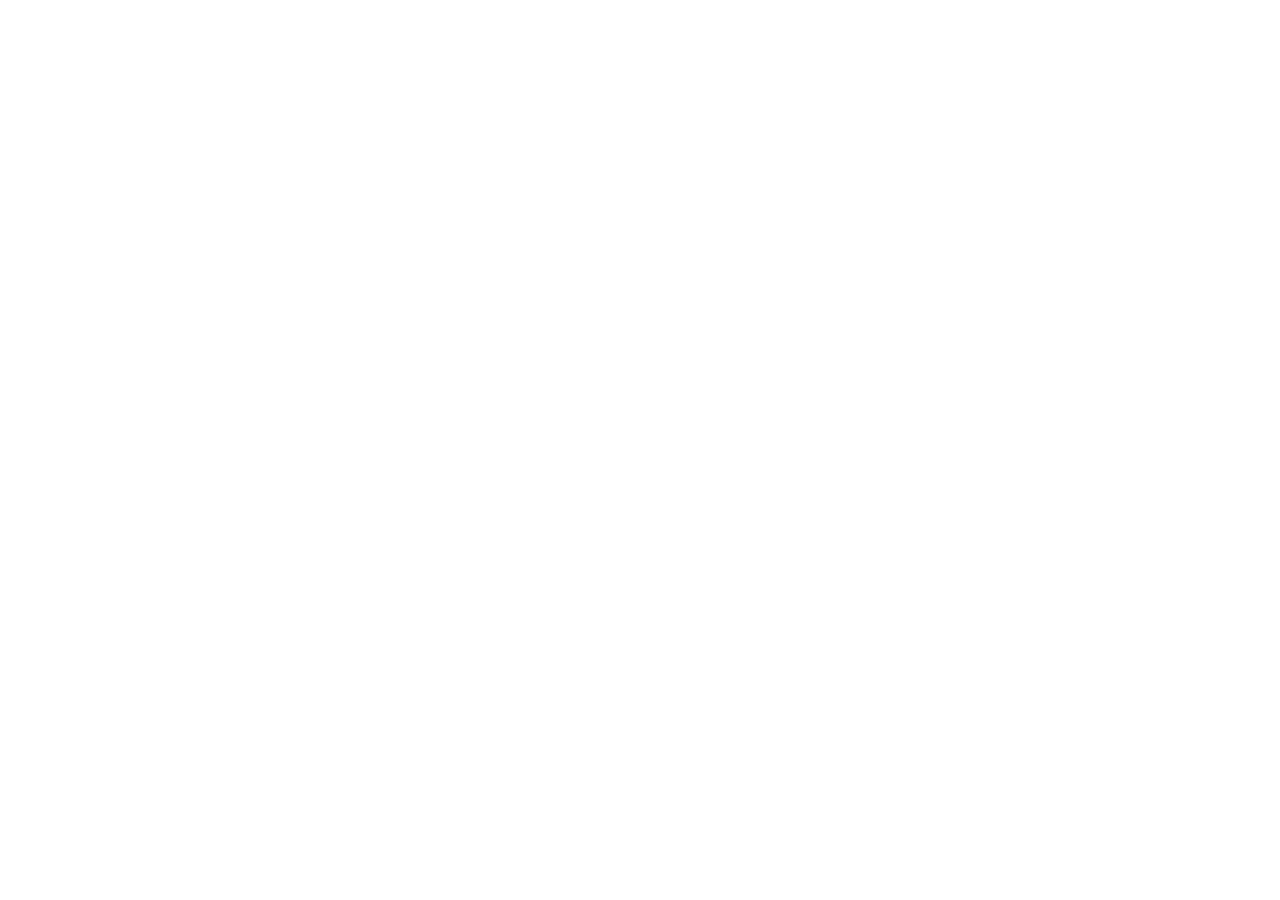
==== commit 37ad0ec3: "Update index.html" ====
--- a/villa-del-garda/index.html
+++ b/villa-del-garda/index.html
@@ -125,23 +125,30 @@
 </section>
 
 <!-- 06 ОАЭ -->
-<section class="dark split reverse">
-  <div class="slide">
-    <div class="split-img" style="background-image:url(../assets/dubai/u-palm-aerial.jpg)"></div>
-    <div class="split-text">
-      <p class="label">Объединённые Арабские Эмираты</p>
-      <h2>Семь эмиратов,<br>одна сильная страна</h2>
-      <ul class="facts">
-        <li><b data-static>1971</b><span>год образования федерации, с тех пор политическая стабильность</span></li>
-        <li><b data-static>3,6725</b><span>дирхам привязан к доллару США с 1997 года: курс не меняется</span></li>
-        <li><b>200+</b><span>национальностей живут и работают в стране</span></li>
-        <li><b data-static>№ 1</b><span>Абу Даби 10 лет подряд самый безопасный город мира по Numbeo</span></li>
-      </ul>
-      <p class="note">Абу Даби: столица. Дубай: деловой и туристический центр. Шарджа, Аджман, Умм Эль Кувейн, Рас Эль Хайма, Фуджейра.</p>
-    </div>
-  </div>
-  <aside class="notes"><p><em>ОАЭ · 0:40</em></p><p><strong>Вопрос клиенту:</strong> Вы бывали в Дубае? В каком районе останавливались?</p><p><strong>Говорим:</strong> ОАЭ это семь эмиратов, Дубай среди них деловой и туристический центр. Страна стабильна с 1971 года.</p><p><strong>Говорим:</strong> Для инвестора очень важный момент: дирхам привязан к доллару США с 1997 года, курс 3,6725 не меняется. То есть ваш доход фактически в долларах, без курсовых рисков.</p><p><strong>Говорим:</strong> И это одна из самых безопасных стран мира.</p></aside>
-</section>
+<!-- Slide 6: interactive UAE map. Background artwork is intentionally kept as original reference image. -->
+<section class="light uaeh-slide" data-transition="fade">
+<div class="uaeh-stage">
+<svg class="uaeh-svg" viewBox="0 0 1648 928" preserveAspectRatio="xMidYMid meet" aria-label="Интерактивная карта семи эмиратов ОАЭ" role="group">
+<image href="../assets/uae/slide6-reference.png" x="0" y="0" width="1648" height="928" preserveAspectRatio="none"/>
+<g class="uaeh-regions">
+<polygon class="uaeh-region" data-emirate="abu-dhabi" points="150,475 240,494 345,575 385,641 540,687 790,801 815,745 834,686 810,641 802,584 775,548 741,505 693,483 657,467 608,478 564,507 505,516 440,516 377,522 331,505 288,476 248,456 202,446" style="--emirate-color:#d6a25f" tabindex="0" role="button" aria-label="Выделить эмират Абу-Даби"/>
+<polygon class="uaeh-region" data-emirate="dubai" points="763,335 784,301 812,284 840,286 872,319 882,375 858,402 817,406 786,386" style="--emirate-color:#ba753c" tabindex="0" role="button" aria-label="Выделить эмират Дубай"/>
+<polygon class="uaeh-region" data-emirate="sharjah" points="820,269 849,240 872,235 907,251 916,289 896,305 881,320 856,292 832,296" style="--emirate-color:#b289ab" tabindex="0" role="button" aria-label="Выделить эмират Шарджа"/>
+<polygon class="uaeh-region" data-emirate="ajman" points="855,255 876,247 895,256 884,272 864,274" style="--emirate-color:#bdc3ad" tabindex="0" role="button" aria-label="Выделить эмират Аджман"/>
+<polygon class="uaeh-region" data-emirate="uaq" points="849,203 875,184 892,196 877,226 855,242 837,230" style="--emirate-color:#91a67d" tabindex="0" role="button" aria-label="Выделить эмират Умм-эль-Кайвайн"/>
+<polygon class="uaeh-region" data-emirate="rak" points="878,107 895,94 910,113 932,139 936,163 917,192 928,229 918,260 900,242 890,207 875,182 868,155" style="--emirate-color:#d4ae66" tabindex="0" role="button" aria-label="Выделить эмират Рас-эль-Хайма"/>
+<polygon class="uaeh-region" data-emirate="fujairah" points="927,212 958,214 973,229 973,266 963,300 949,349 929,371 917,333 924,296 918,269" style="--emirate-color:#c57965" tabindex="0" role="button" aria-label="Выделить эмират Фуджейра"/>
+</g><g class="uaeh-card-zones">
+<rect class="uaeh-card-hit" data-emirate="abu-dhabi" x="1100" y="3" width="547" height="140" style="--emirate-color:#d6a25f" tabindex="0" role="button" aria-label="Карточка эмирата Абу-Даби"/>
+<rect class="uaeh-card-hit" data-emirate="dubai" x="1100" y="149" width="547" height="123" style="--emirate-color:#ba753c" tabindex="0" role="button" aria-label="Карточка эмирата Дубай"/>
+<rect class="uaeh-card-hit" data-emirate="sharjah" x="1100" y="278" width="547" height="123" style="--emirate-color:#b289ab" tabindex="0" role="button" aria-label="Карточка эмирата Шарджа"/>
+<rect class="uaeh-card-hit" data-emirate="ajman" x="1100" y="407" width="547" height="112" style="--emirate-color:#bdc3ad" tabindex="0" role="button" aria-label="Карточка эмирата Аджман"/>
+<rect class="uaeh-card-hit" data-emirate="uaq" x="1100" y="525" width="547" height="117" style="--emirate-color:#91a67d" tabindex="0" role="button" aria-label="Карточка эмирата Умм-эль-Кайвайн"/>
+<rect class="uaeh-card-hit" data-emirate="rak" x="1100" y="648" width="547" height="130" style="--emirate-color:#d4ae66" tabindex="0" role="button" aria-label="Карточка эмирата Рас-эль-Хайма"/>
+<rect class="uaeh-card-hit" data-emirate="fujairah" x="1100" y="784" width="547" height="141" style="--emirate-color:#c57965" tabindex="0" role="button" aria-label="Карточка эмирата Фуджейра"/>
+</g></svg>
+<div class="uaeh-hint" aria-hidden="true">Наведите на эмират или его карточку · нажмите для выбора</div></div>
+<aside class="notes"><p><strong>Интерактив:</strong> наведите на эмират на карте или на одну из карточек справа, чтобы синхронно выделить оба элемента. На сенсорном экране — коснитесь. Клавиатура: Tab и Enter.</p><p><strong>Говорим:</strong> ОАЭ состоят из семи эмиратов. Каждый отличается специализацией, экономикой, населением и инвестиционными возможностями. Обратите внимание на Дубай и Абу-Даби.</p><p><strong>Примечание редактору:</strong> цифры и границы показаны в предоставленном пользователем визуальном референсе; перед внешней публикацией их следует сверить с официальными источниками. Полигональные интерактивные зоны приближены к графике референса.</p></aside></section>
 
 <!-- 07 ДУБАЙ В ЦИФРАХ -->
 <section class="light">
@@ -1062,5 +1069,38 @@
   Reveal.on('ready', e => countUp(e.currentSlide));
   Reveal.on('slidechanged', e => countUp(e.currentSlide));
 </script>
+
+<script>
+// Slide 6: synced hit areas for UAE regions and their info cards.
+(() => {
+  const slide = document.querySelector('.uaeh-slide');
+  if (!slide) return;
+  const targets = [...slide.querySelectorAll('[data-emirate]')];
+  let pinned = null;
+  const activate = (id) => {
+    slide.classList.toggle('uaeh-is-active', Boolean(id));
+    targets.forEach(el => el.classList.toggle('uaeh-active', Boolean(id) && el.dataset.emirate === id));
+  };
+  targets.forEach(el => {
+    el.addEventListener('pointerenter', e => { if (e.pointerType !== 'touch') activate(el.dataset.emirate); });
+    el.addEventListener('pointerleave', e => { if (e.pointerType !== 'touch') activate(pinned); });
+    el.addEventListener('focus', () => activate(el.dataset.emirate));
+    el.addEventListener('blur', () => activate(pinned));
+    el.addEventListener('click', e => {
+      e.stopPropagation();
+      pinned = pinned === el.dataset.emirate ? null : el.dataset.emirate;
+      activate(pinned);
+    });
+    el.addEventListener('keydown', e => {
+      if (e.key === 'Enter' || e.key === ' ') {e.preventDefault(); el.click();}
+    });
+  });
+  const reset = () => { pinned = null; activate(null); };
+  if (typeof Reveal !== 'undefined' && typeof Reveal.on === 'function') {
+    Reveal.on('slidechanged', e => { if (e.previousSlide === slide) reset(); });
+  }
+  slide.addEventListener('pointerleave', e => { if (e.pointerType !== 'touch') activate(pinned); });
+})();
+</script>
 </body>
 </html>
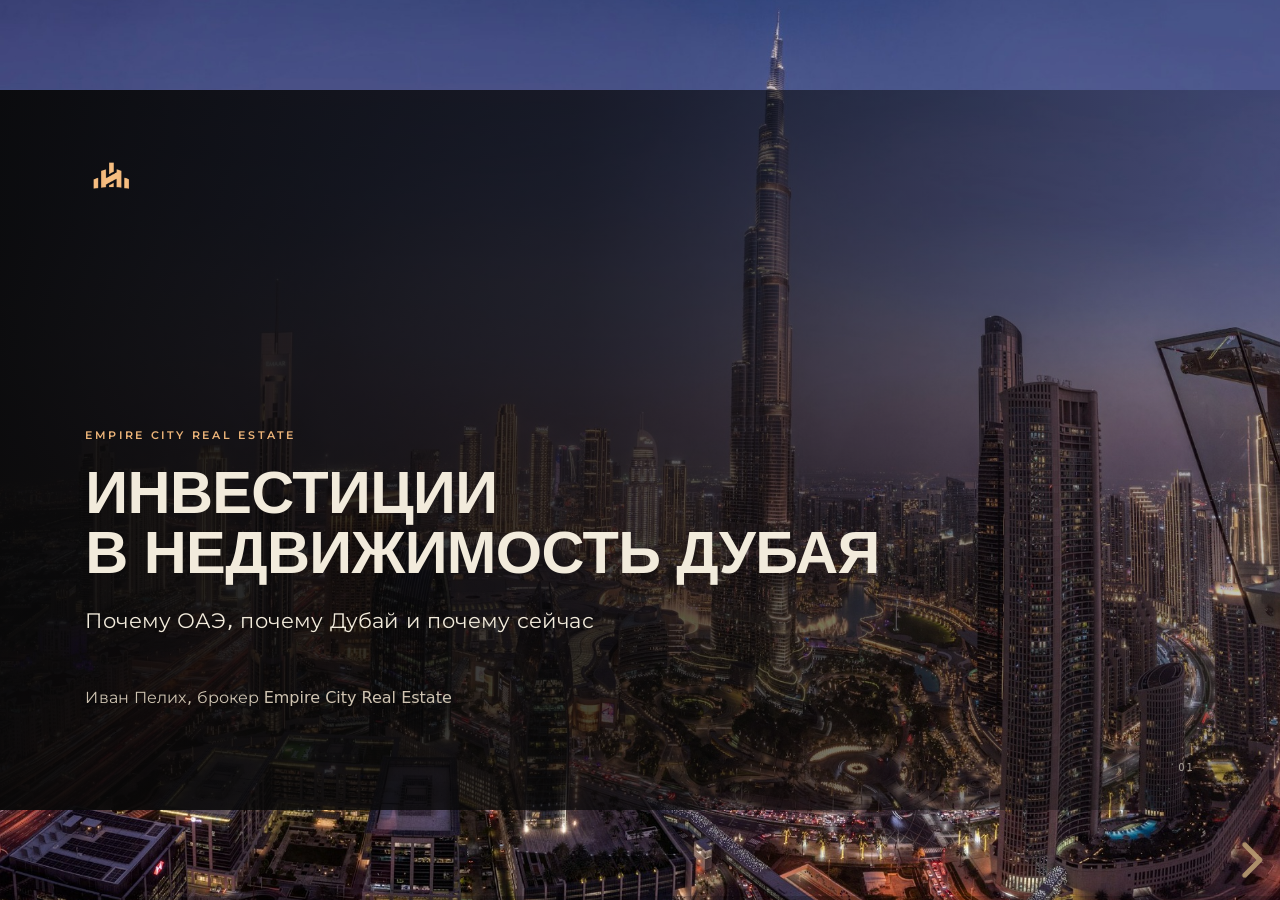
==== commit 349c75ba: "Add null check before appending footer element" ====
--- a/villa-del-garda/index.html
+++ b/villa-del-garda/index.html
@@ -814,7 +814,7 @@
     const f = document.createElement('div');
     f.className = 'foot';
     f.innerHTML = '<span class="brand"><img src="../assets/brand/logo-mark.png" alt="">Empire City Real Estate</span><span class="pg">' + String(i + 1).padStart(2, '0') + '</span>';
-    s.querySelector('.slide').appendChild(f);
+    const host = s.querySelector('.slide'); if (host) host.appendChild(f);
   });
 
   // theme switching: ?theme=empire or key T
--- a/villa-del-garda/deck.css
+++ b/villa-del-garda/deck.css
@@ -812,3 +812,16 @@
 .reveal table.paytbl td:nth-child(4), .reveal table.paytbl th:nth-child(4) { text-align: right; font-variant-numeric: tabular-nums; color: var(--muted); }
 .reveal table.paytbl td:nth-child(4) { font-size: 21px; }
 html.portrait .reveal .mg .mb { grid-template-columns: 200px 1fr 220px; }
+
+
+/* === SLIDE 06 · Interactive UAE atlas (screen 1648 × 928, mapped by SVG) === */
+.reveal .slides section.uaeh-slide { background:#f1e6d6; }
+.uaeh-slide .uaeh-stage {position:absolute;inset:0;overflow:hidden;background:#efe5d8;}
+.uaeh-slide .uaeh-svg {width:100%;height:100%;display:block;}
+.uaeh-slide .uaeh-region {fill:transparent;stroke:transparent;stroke-width:3;vector-effect:non-scaling-stroke;cursor:pointer;outline:none;transition:fill .28s ease,stroke .28s ease,opacity .28s ease,filter .28s ease;}
+.uaeh-slide .uaeh-card-hit {fill:transparent;stroke:transparent;stroke-width:2;vector-effect:non-scaling-stroke;cursor:pointer;outline:none;transition:fill .25s ease,stroke .25s ease,filter .25s ease;}
+.uaeh-slide .uaeh-region.uaeh-active {fill:color-mix(in srgb,var(--emirate-color) 52%,transparent);stroke:#fff2ca;stroke-width:3.5;filter:drop-shadow(0 0 11px var(--emirate-color));}
+.uaeh-slide .uaeh-card-hit.uaeh-active {fill:rgba(214,169,98,.17);stroke:var(--emirate-color);stroke-width:2.5;filter:drop-shadow(0 0 9px rgba(175,117,51,.30));}
+.uaeh-slide .uaeh-region:focus-visible,.uaeh-slide .uaeh-card-hit:focus-visible {stroke:#fff;stroke-width:4;}
+.uaeh-slide .uaeh-hint {position:absolute;left:20%;bottom:1.3%;color:#533a1e;background:rgba(255,249,239,.88);font:500 12px/1.2 'Manrope',sans-serif;letter-spacing:.06em;padding:9px 14px;border:1px solid rgba(155,114,67,.3);border-radius:2px;pointer-events:none;opacity:.84;}
+@media (prefers-reduced-motion:reduce) {.uaeh-slide .uaeh-region,.uaeh-slide .uaeh-card-hit{transition:none}}
